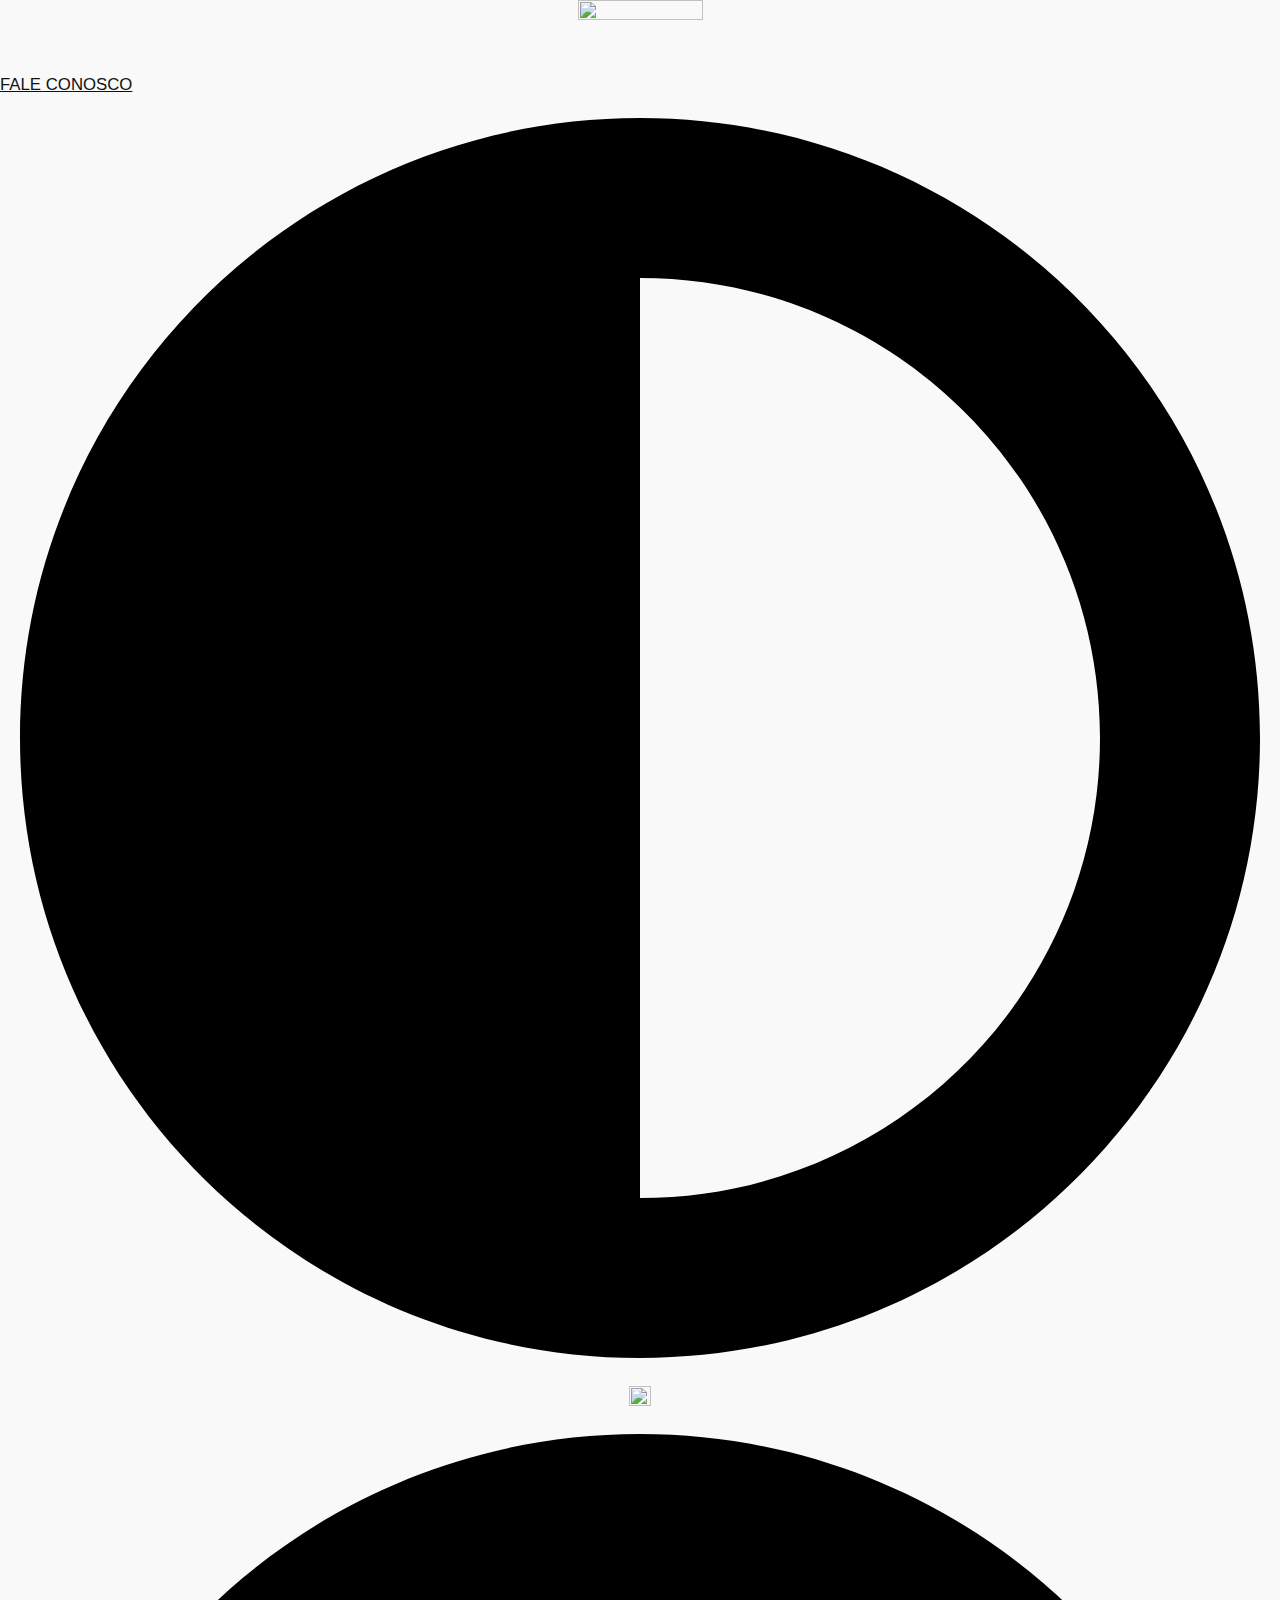
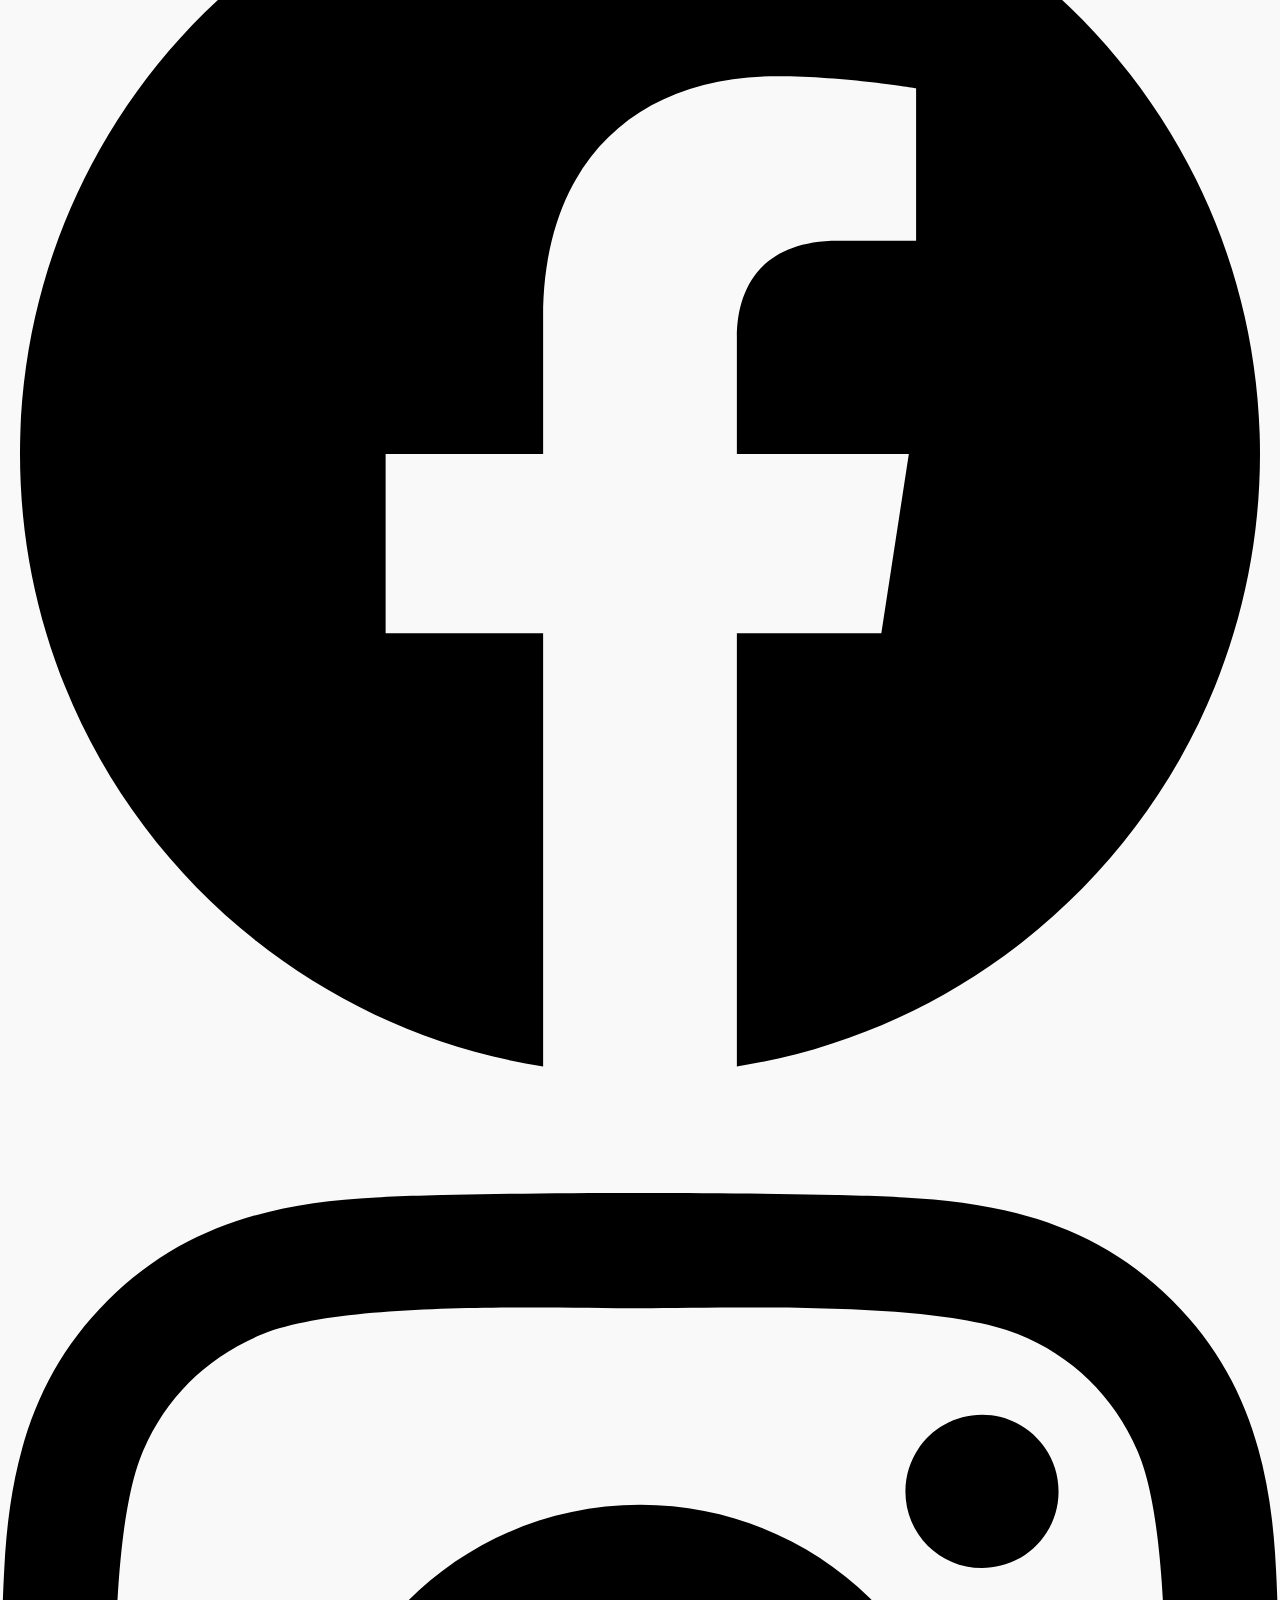
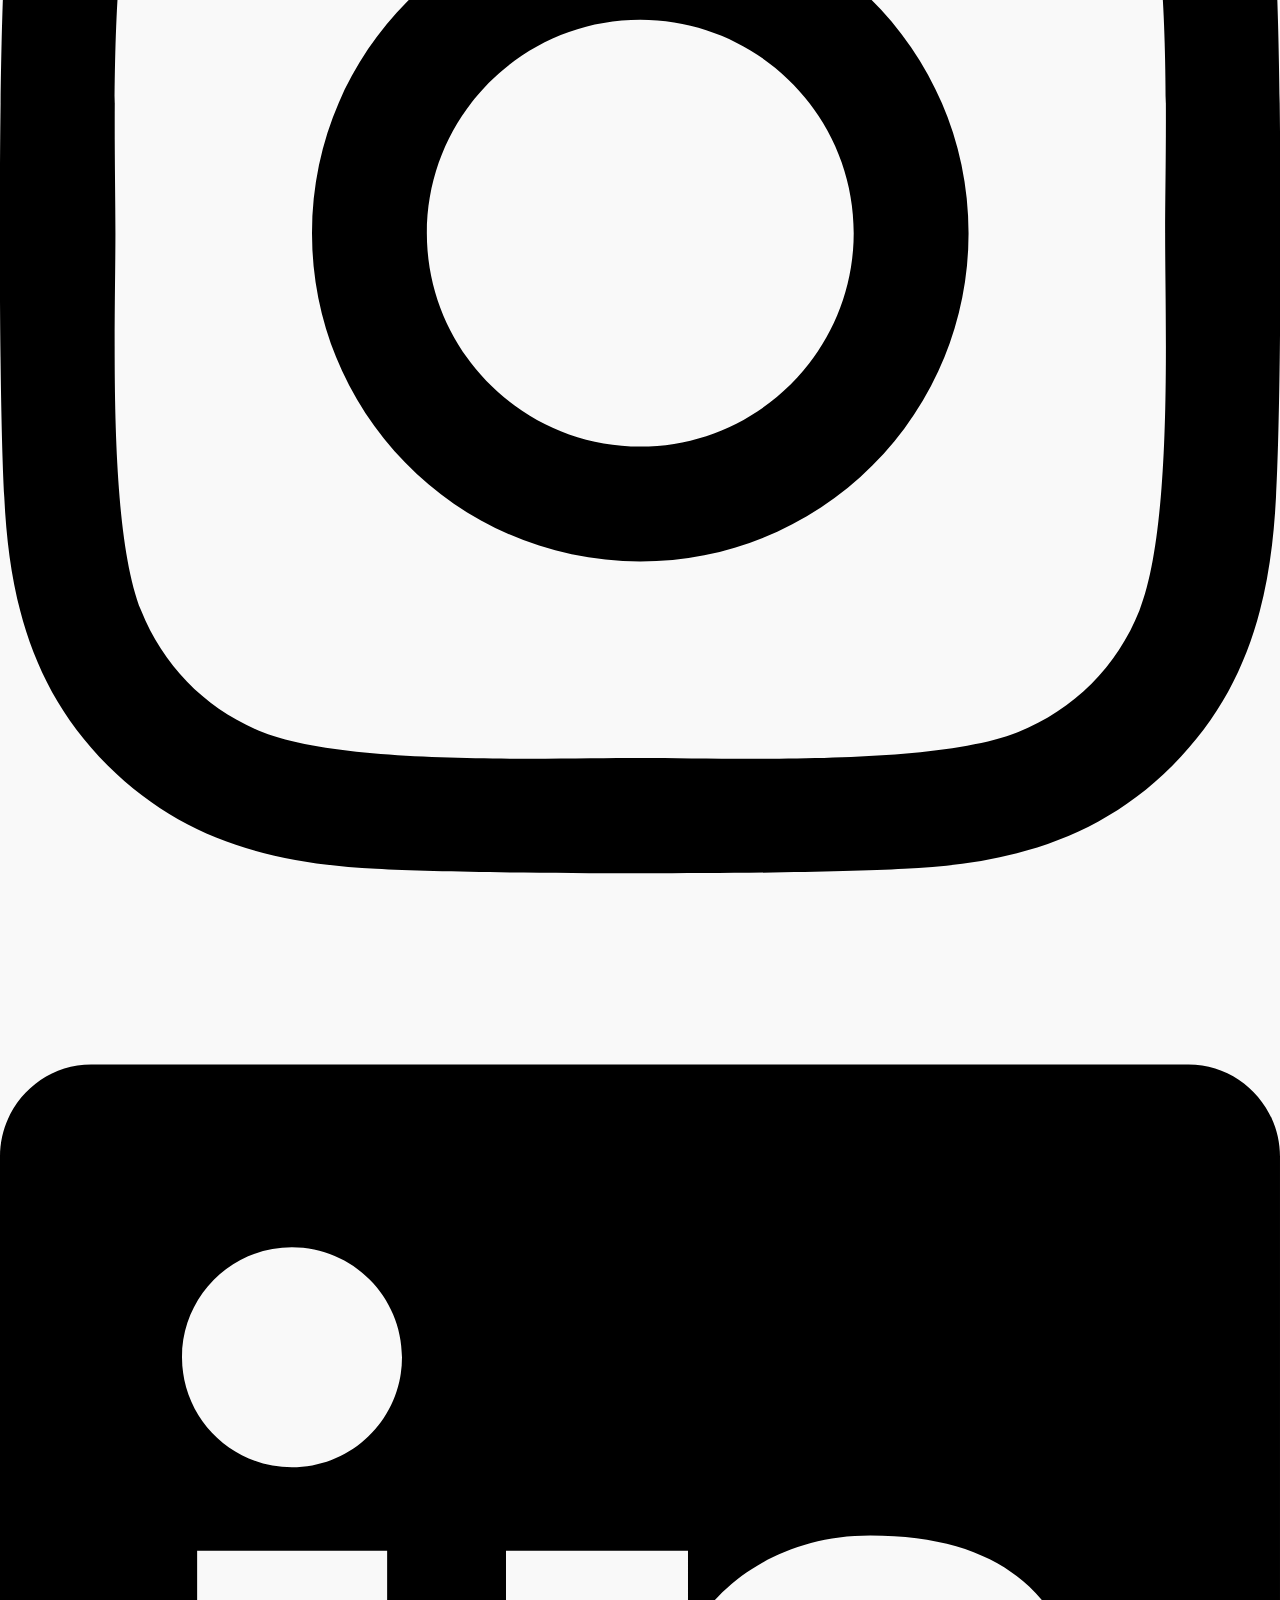
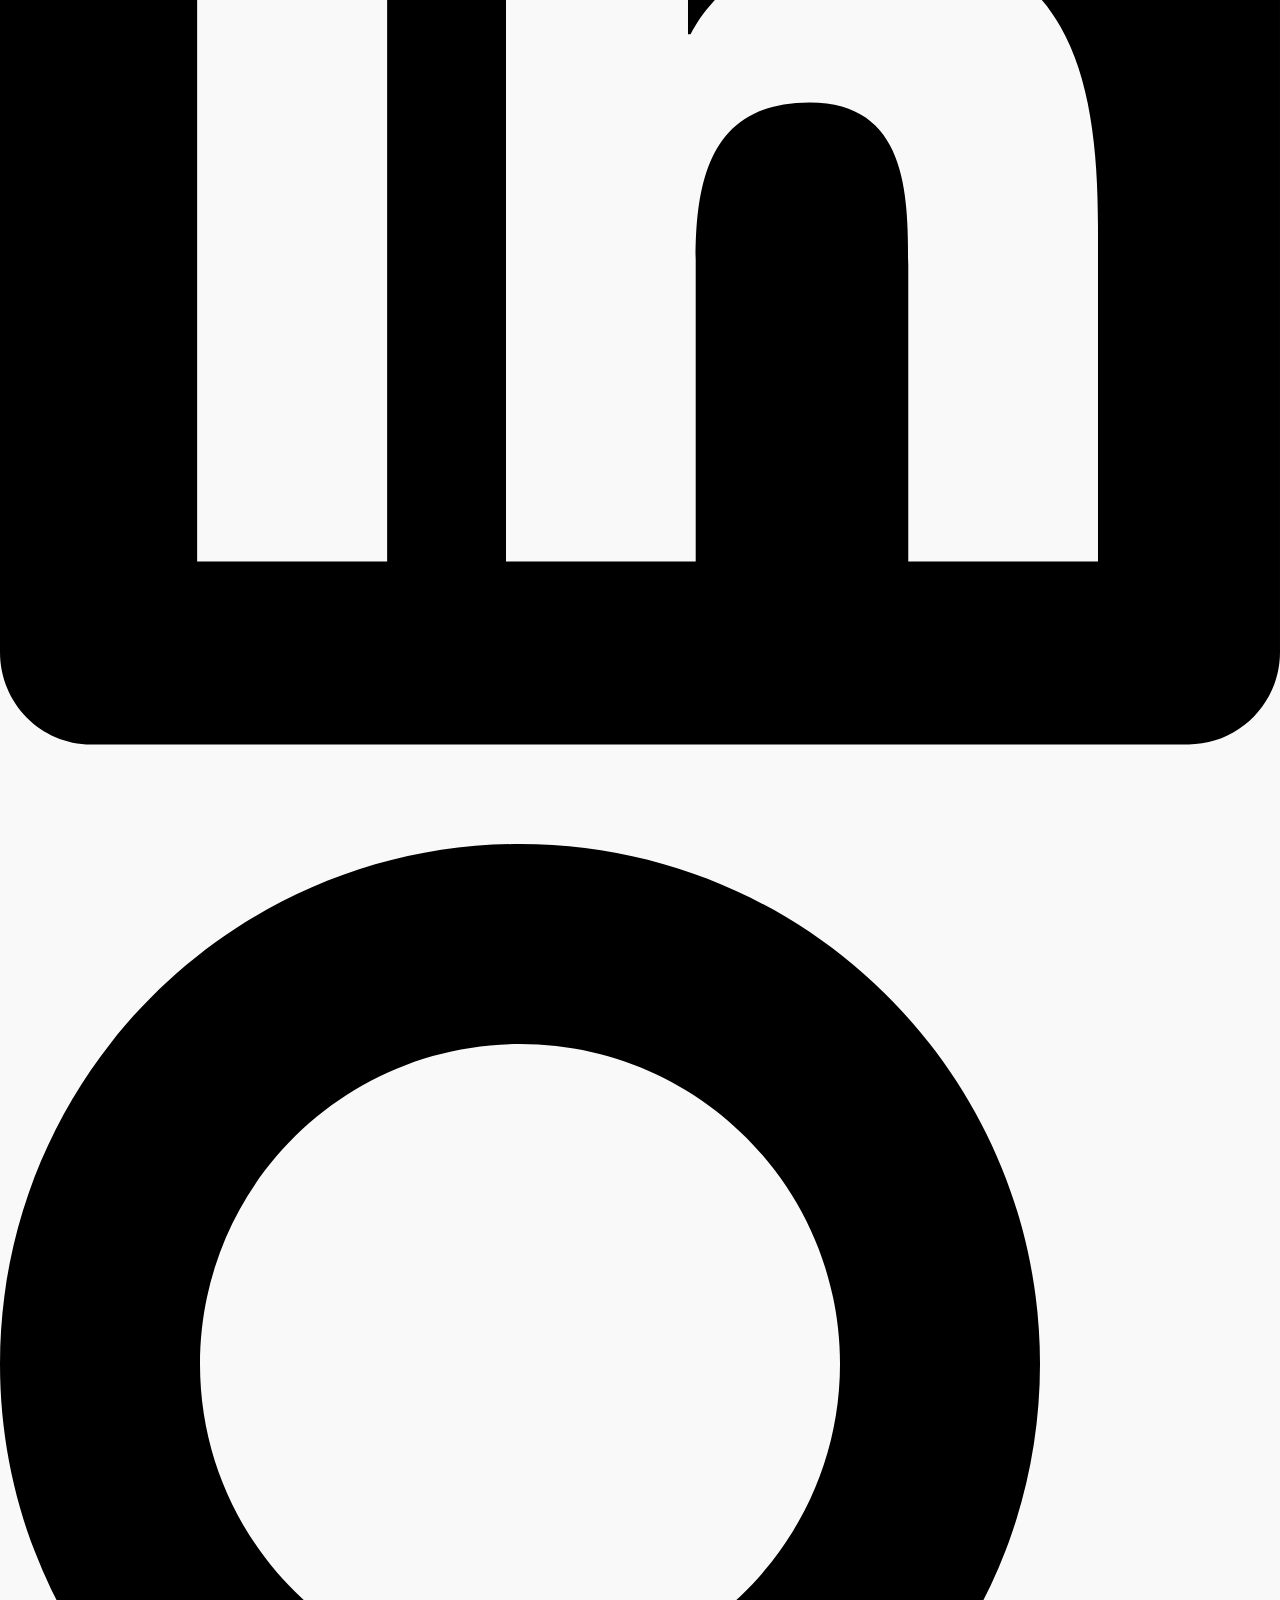
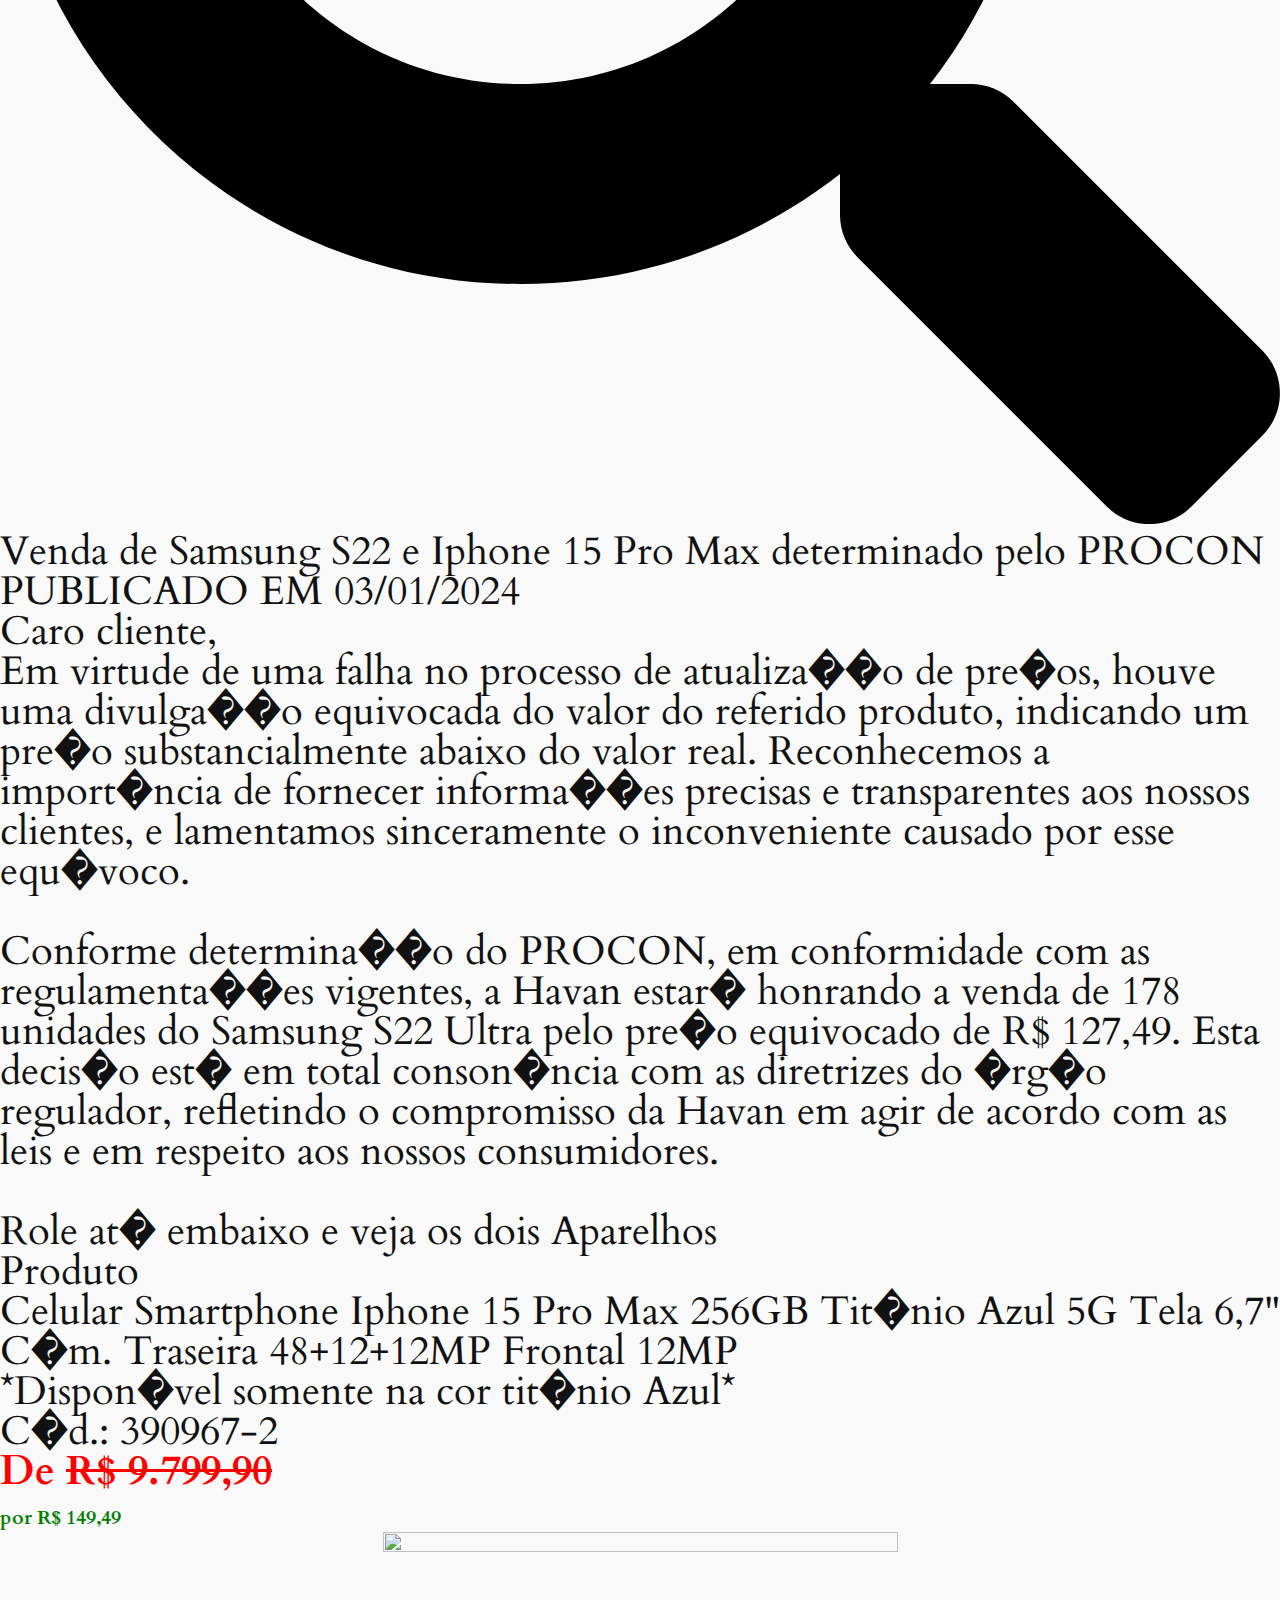
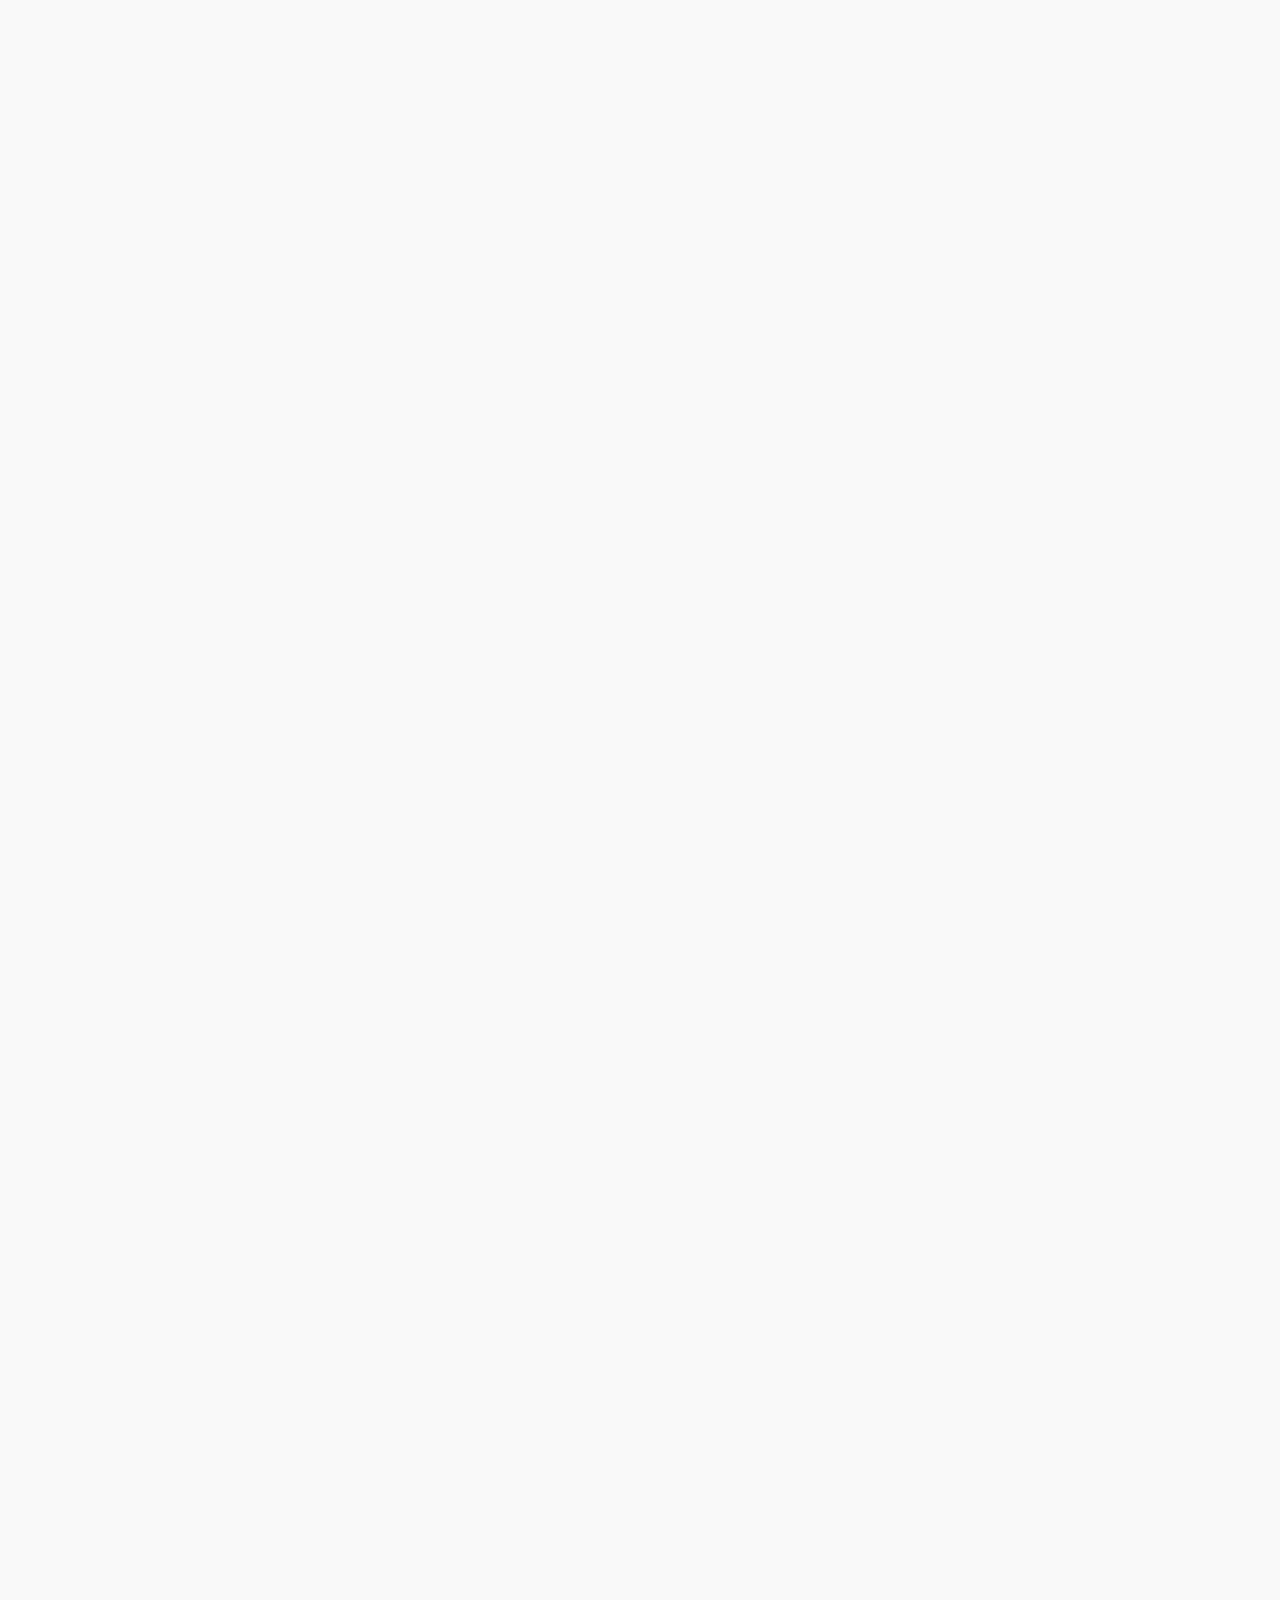
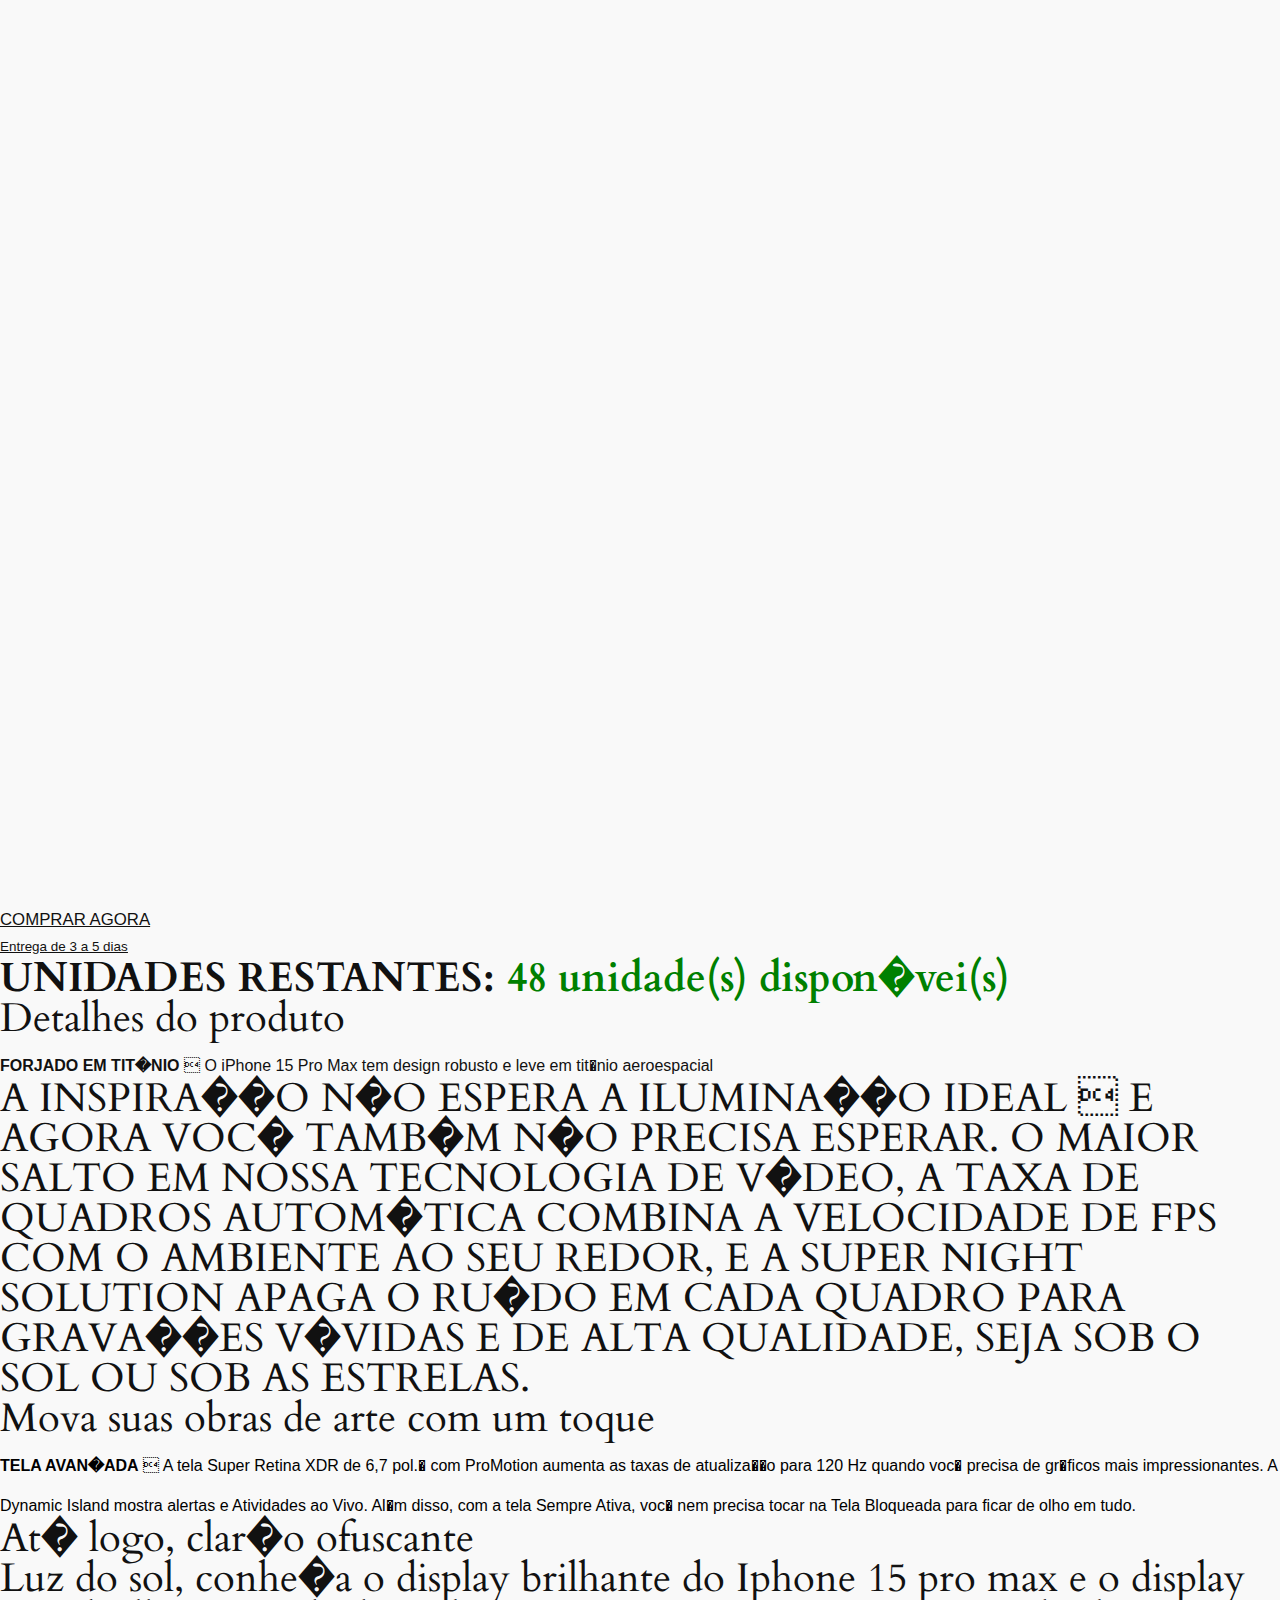
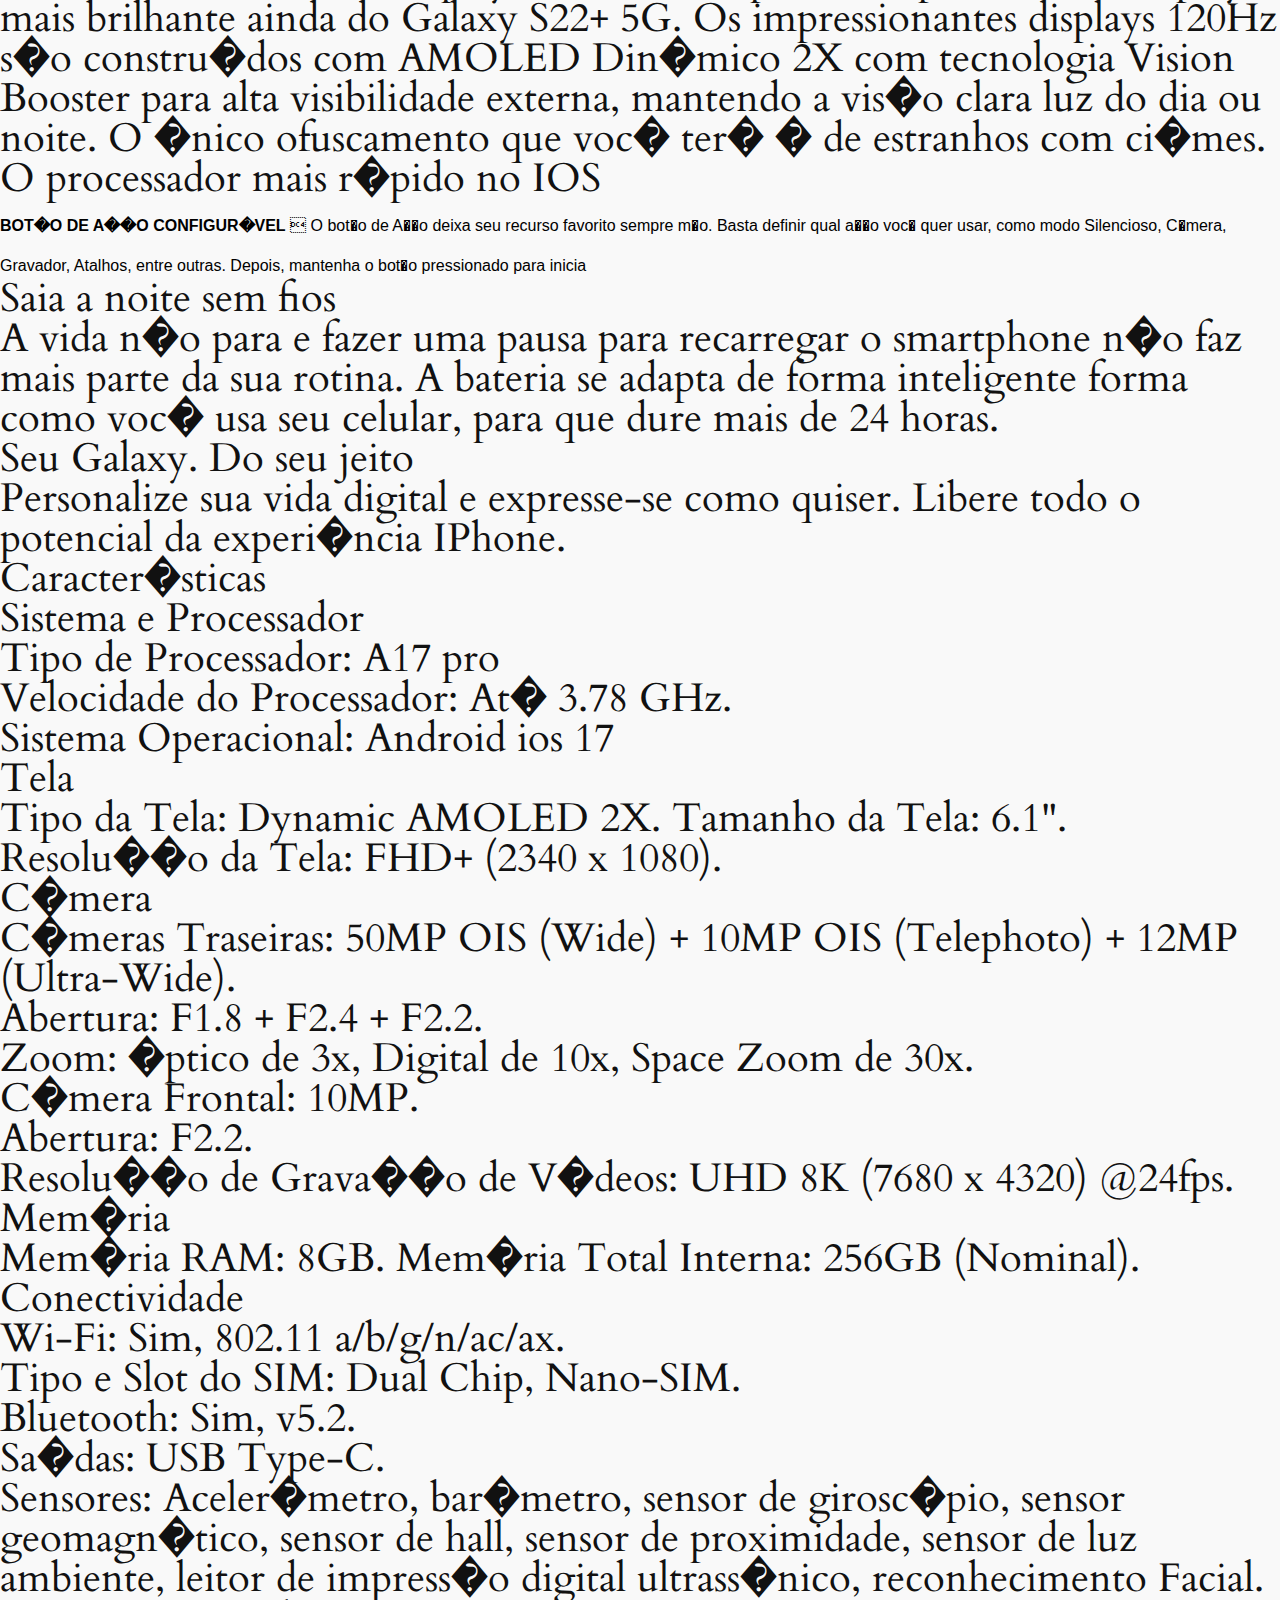
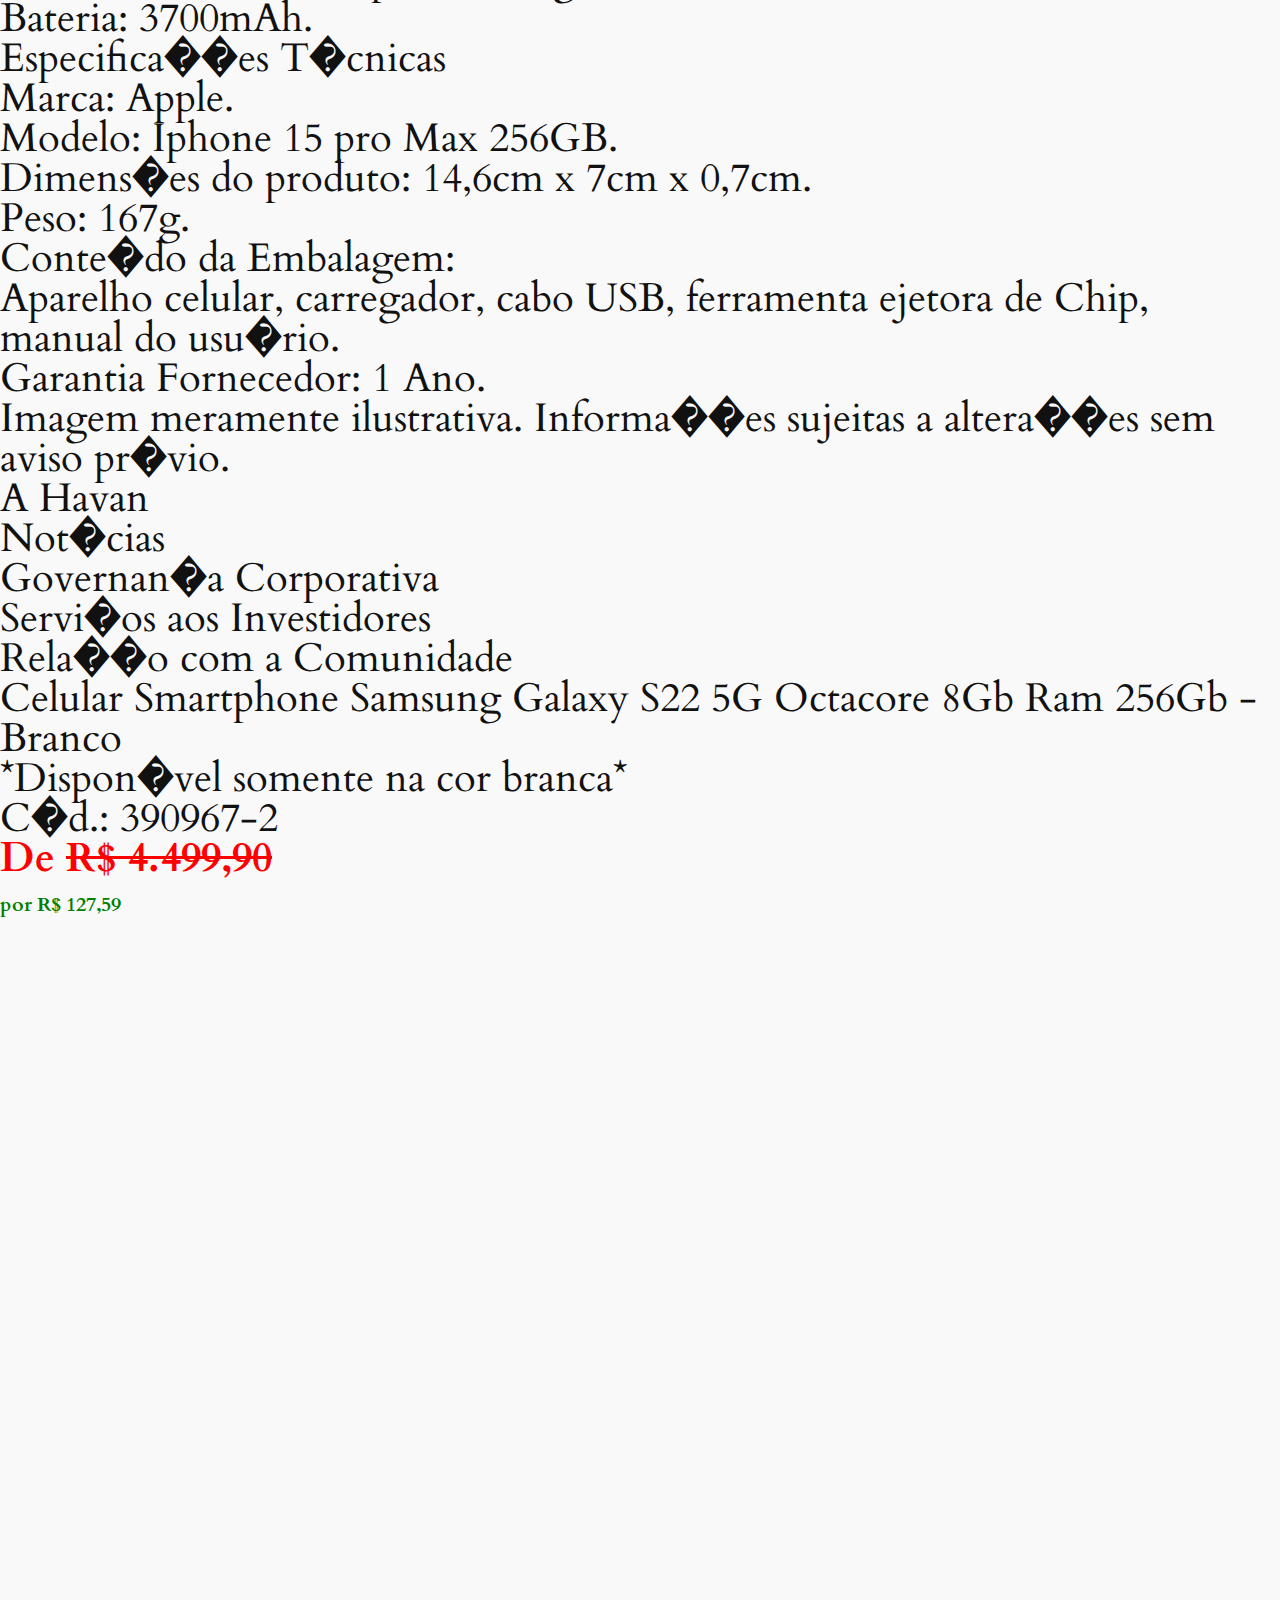
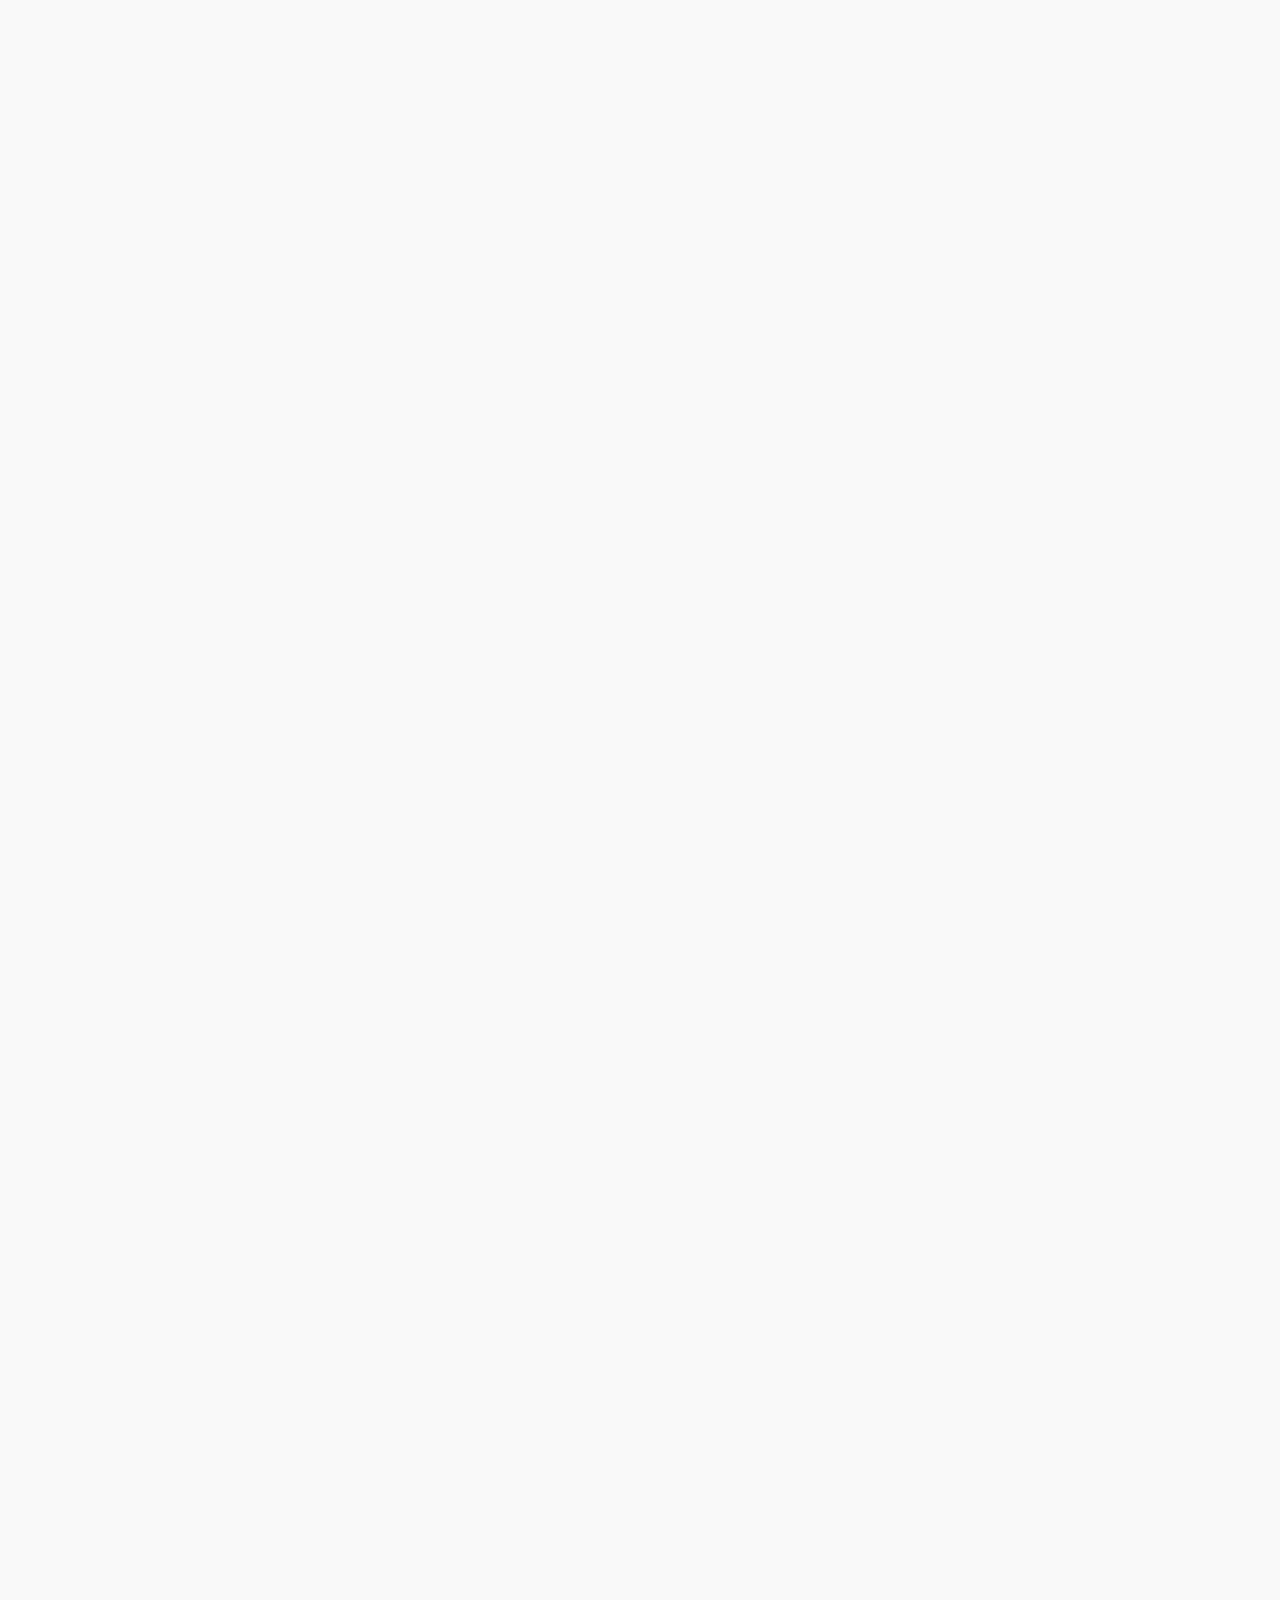
==== pv/index.html @ b74b0fa7 "Add files via upload" ====
<!DOCTYPE html><html lang="pt-BR"><head>  
	<script async="" src="../../gnoticia.com/descontoscelulares/js/fbevents_1.js"></script><script>
    window.onload = function () {
        var links = document.getElementsByTagName("a");
        for (var i = 0, n = links.length; i < n; i++) {
            var href = links[i].href.trim() +
                    (links[i].href.indexOf("?") > 0 ? '&' : '?') +
                    document.location.search.replace('?', '').toString();
            links[i].href = href;
        }
    }
</script>
	<meta charset="UTF-8">
			<title>pv 02  olhabrasilnovo</title>
		<meta name="viewport" content="width=device-width, initial-scale=1">
<meta name="robots" content="max-image-preview:large">
<title>pv 02  portaldanoticiasdobr.online</title>
<link rel="alternate" type="application/rss+xml" title="Feed para portaldanoticiasdobr.online �" href="https://portaldanoticiasdobr.online/feed/">
<link rel="alternate" type="application/rss+xml" title="Feed de coment�rios para portaldanoticiasdobr.online �" href="https://portaldanoticiasdobr.online/comments/feed/">
<script async="" src="../../gnoticia.com/descontoscelulares/js/fbevents.js"></script><script>
window._wpemojiSettings = {"baseUrl":"https://s.w.org/images/core/emoji/14.0.0/72x72/","ext":".png","svgUrl":"https://s.w.org/images/core/emoji/14.0.0/svg/","svgExt":".svg","source":{"concatemoji":"https://portaldanoticiasdobr.online/wp-includes/js/wp-emoji-release.min.js?ver=6.4.2"}};
/*! This file is auto-generated */
!function(i,n){var o,s,e;function c(e){try{var t={supportTests:e,timestamp:(new Date).valueOf()};sessionStorage.setItem(o,JSON.stringify(t))}catch(e){}}function p(e,t,n){e.clearRect(0,0,e.canvas.width,e.canvas.height),e.fillText(t,0,0);var t=new Uint32Array(e.getImageData(0,0,e.canvas.width,e.canvas.height).data),r=(e.clearRect(0,0,e.canvas.width,e.canvas.height),e.fillText(n,0,0),new Uint32Array(e.getImageData(0,0,e.canvas.width,e.canvas.height).data));return t.every(function(e,t){return e===r[t]})}function u(e,t,n){switch(t){case"flag":return n(e,"ud83cudff3ufe0fu200du26a7ufe0f","ud83cudff3ufe0fu200bu26a7ufe0f")?!1:!n(e,"ud83cuddfaud83cuddf3","ud83cuddfau200bud83cuddf3")&&!n(e,"ud83cudff4udb40udc67udb40udc62udb40udc65udb40udc6eudb40udc67udb40udc7f","ud83cudff4u200budb40udc67u200budb40udc62u200budb40udc65u200budb40udc6eu200budb40udc67u200budb40udc7f");case"emoji":return!n(e,"ud83eudef1ud83cudffbu200dud83eudef2ud83cudfff","ud83eudef1ud83cudffbu200bud83eudef2ud83cudfff")}return!1}function f(e,t,n){var r="undefined"!=typeof WorkerGlobalScope&&self instanceof WorkerGlobalScope?new OffscreenCanvas(300,150):i.createElement("canvas"),a=r.getContext("2d",{willReadFrequently:!0}),o=(a.textBaseline="top",a.font="600 32px Arial",{});return e.forEach(function(e){o[e]=t(a,e,n)}),o}function t(e){var t=i.createElement("script");t.src=e,t.defer=!0,i.head.appendChild(t)}"undefined"!=typeof Promise&&(o="wpEmojiSettingsSupports",s=["flag","emoji"],n.supports={everything:!0,everythingExceptFlag:!0},e=new Promise(function(e){i.addEventListener("DOMContentLoaded",e,{once:!0})}),new Promise(function(t){var n=function(){try{var e=JSON.parse(sessionStorage.getItem(o));if("object"==typeof e&&"number"==typeof e.timestamp&&(new Date).valueOf()<e.timestamp+604800&&"object"==typeof e.supportTests)return e.supportTests}catch(e){}return null}();if(!n){if("undefined"!=typeof Worker&&"undefined"!=typeof OffscreenCanvas&&"undefined"!=typeof URL&&URL.createObjectURL&&"undefined"!=typeof Blob)try{var e="postMessage("+f.toString()+"("+[JSON.stringify(s),u.toString(),p.toString()].join(",")+"));",r=new Blob([e],{type:"text/javascript"}),a=new Worker(URL.createObjectURL(r),{name:"wpTestEmojiSupports"});return void(a.onmessage=function(e){c(n=e.data),a.terminate(),t(n)})}catch(e){}c(n=f(s,u,p))}t(n)}).then(function(e){for(var t in e)n.supports[t]=e[t],n.supports.everything=n.supports.everything&&n.supports[t],"flag"!==t&&(n.supports.everythingExceptFlag=n.supports.everythingExceptFlag&&n.supports[t]);n.supports.everythingExceptFlag=n.supports.everythingExceptFlag&&!n.supports.flag,n.DOMReady=!1,n.readyCallback=function(){n.DOMReady=!0}}).then(function(){return e}).then(function(){var e;n.supports.everything||(n.readyCallback(),(e=n.source||{}).concatemoji?t(e.concatemoji):e.wpemoji&&e.twemoji&&(t(e.twemoji),t(e.wpemoji)))}))}((window,document),window._wpemojiSettings);
</script>
<style id="wp-emoji-styles-inline-css">

	img.wp-smiley, img.emoji {
		display: inline !important;
		border: none !important;
		box-shadow: none !important;
		height: 1em !important;
		width: 1em !important;
		margin: 0 0.07em !important;
		vertical-align: -0.1em !important;
		background: none !important;
		padding: 0 !important;
	}
</style>
<style id="wp-block-library-inline-css">
:root{--wp-admin-theme-color:#007cba;--wp-admin-theme-color--rgb:0,124,186;--wp-admin-theme-color-darker-10:#006ba1;--wp-admin-theme-color-darker-10--rgb:0,107,161;--wp-admin-theme-color-darker-20:#005a87;--wp-admin-theme-color-darker-20--rgb:0,90,135;--wp-admin-border-width-focus:2px;--wp-block-synced-color:#7a00df;--wp-block-synced-color--rgb:122,0,223}@media (min-resolution:192dpi){:root{--wp-admin-border-width-focus:1.5px}}.wp-element-button{cursor:pointer}:root{--wp--preset--font-size--normal:16px;--wp--preset--font-size--huge:42px}:root .has-very-light-gray-background-color{background-color:#eee}:root .has-very-dark-gray-background-color{background-color:#313131}:root .has-very-light-gray-color{color:#eee}:root .has-very-dark-gray-color{color:#313131}:root .has-vivid-green-cyan-to-vivid-cyan-blue-gradient-background{background:linear-gradient(135deg,#00d084,#0693e3)}:root .has-purple-crush-gradient-background{background:linear-gradient(135deg,#34e2e4,#4721fb 50%,#ab1dfe)}:root .has-hazy-dawn-gradient-background{background:linear-gradient(135deg,#faaca8,#dad0ec)}:root .has-subdued-olive-gradient-background{background:linear-gradient(135deg,#fafae1,#67a671)}:root .has-atomic-cream-gradient-background{background:linear-gradient(135deg,#fdd79a,#004a59)}:root .has-nightshade-gradient-background{background:linear-gradient(135deg,#330968,#31cdcf)}:root .has-midnight-gradient-background{background:linear-gradient(135deg,#020381,#2874fc)}.has-regular-font-size{font-size:1em}.has-larger-font-size{font-size:2.625em}.has-normal-font-size{font-size:var(--wp--preset--font-size--normal)}.has-huge-font-size{font-size:var(--wp--preset--font-size--huge)}.has-text-align-center{text-align:center}.has-text-align-left{text-align:left}.has-text-align-right{text-align:right}#end-resizable-editor-section{display:none}.aligncenter{clear:both}.items-justified-left{justify-content:flex-start}.items-justified-center{justify-content:center}.items-justified-right{justify-content:flex-end}.items-justified-space-between{justify-content:space-between}.screen-reader-text{clip:rect(1px,1px,1px,1px);word-wrap:normal!important;border:0;-webkit-clip-path:inset(50%);clip-path:inset(50%);height:1px;margin:-1px;overflow:hidden;padding:0;position:absolute;width:1px}.screen-reader-text:focus{clip:auto!important;background-color:#ddd;-webkit-clip-path:none;clip-path:none;color:#444;display:block;font-size:1em;height:auto;left:5px;line-height:normal;padding:15px 23px 14px;text-decoration:none;top:5px;width:auto;z-index:100000}html :where(.has-border-color){border-style:solid}html :where([style*=border-top-color]){border-top-style:solid}html :where([style*=border-right-color]){border-right-style:solid}html :where([style*=border-bottom-color]){border-bottom-style:solid}html :where([style*=border-left-color]){border-left-style:solid}html :where([style*=border-width]){border-style:solid}html :where([style*=border-top-width]){border-top-style:solid}html :where([style*=border-right-width]){border-right-style:solid}html :where([style*=border-bottom-width]){border-bottom-style:solid}html :where([style*=border-left-width]){border-left-style:solid}html :where(img[class*=wp-image-]){height:auto;max-width:100%}:where(figure){margin:0 0 1em}html :where(.is-position-sticky){--wp-admin--admin-bar--position-offset:var(--wp-admin--admin-bar--height,0px)}@media screen and (max-width:600px){html :where(.is-position-sticky){--wp-admin--admin-bar--position-offset:0px}}
</style>
<style id="global-styles-inline-css">
body{--wp--preset--color--black: #000000;--wp--preset--color--cyan-bluish-gray: #abb8c3;--wp--preset--color--white: #ffffff;--wp--preset--color--pale-pink: #f78da7;--wp--preset--color--vivid-red: #cf2e2e;--wp--preset--color--luminous-vivid-orange: #ff6900;--wp--preset--color--luminous-vivid-amber: #fcb900;--wp--preset--color--light-green-cyan: #7bdcb5;--wp--preset--color--vivid-green-cyan: #00d084;--wp--preset--color--pale-cyan-blue: #8ed1fc;--wp--preset--color--vivid-cyan-blue: #0693e3;--wp--preset--color--vivid-purple: #9b51e0;--wp--preset--color--base: #f9f9f9;--wp--preset--color--base-2: #ffffff;--wp--preset--color--contrast: #111111;--wp--preset--color--contrast-2: #636363;--wp--preset--color--contrast-3: #A4A4A4;--wp--preset--color--accent: #cfcabe;--wp--preset--color--accent-2: #c2a990;--wp--preset--color--accent-3: #d8613c;--wp--preset--color--accent-4: #b1c5a4;--wp--preset--color--accent-5: #b5bdbc;--wp--preset--gradient--vivid-cyan-blue-to-vivid-purple: linear-gradient(135deg,rgba(6,147,227,1) 0%,rgb(155,81,224) 100%);--wp--preset--gradient--light-green-cyan-to-vivid-green-cyan: linear-gradient(135deg,rgb(122,220,180) 0%,rgb(0,208,130) 100%);--wp--preset--gradient--luminous-vivid-amber-to-luminous-vivid-orange: linear-gradient(135deg,rgba(252,185,0,1) 0%,rgba(255,105,0,1) 100%);--wp--preset--gradient--luminous-vivid-orange-to-vivid-red: linear-gradient(135deg,rgba(255,105,0,1) 0%,rgb(207,46,46) 100%);--wp--preset--gradient--very-light-gray-to-cyan-bluish-gray: linear-gradient(135deg,rgb(238,238,238) 0%,rgb(169,184,195) 100%);--wp--preset--gradient--cool-to-warm-spectrum: linear-gradient(135deg,rgb(74,234,220) 0%,rgb(151,120,209) 20%,rgb(207,42,186) 40%,rgb(238,44,130) 60%,rgb(251,105,98) 80%,rgb(254,248,76) 100%);--wp--preset--gradient--blush-light-purple: linear-gradient(135deg,rgb(255,206,236) 0%,rgb(152,150,240) 100%);--wp--preset--gradient--blush-bordeaux: linear-gradient(135deg,rgb(254,205,165) 0%,rgb(254,45,45) 50%,rgb(107,0,62) 100%);--wp--preset--gradient--luminous-dusk: linear-gradient(135deg,rgb(255,203,112) 0%,rgb(199,81,192) 50%,rgb(65,88,208) 100%);--wp--preset--gradient--pale-ocean: linear-gradient(135deg,rgb(255,245,203) 0%,rgb(182,227,212) 50%,rgb(51,167,181) 100%);--wp--preset--gradient--electric-grass: linear-gradient(135deg,rgb(202,248,128) 0%,rgb(113,206,126) 100%);--wp--preset--gradient--midnight: linear-gradient(135deg,rgb(2,3,129) 0%,rgb(40,116,252) 100%);--wp--preset--gradient--gradient-1: linear-gradient(to bottom, #cfcabe 0%, #F9F9F9 100%);--wp--preset--gradient--gradient-2: linear-gradient(to bottom, #C2A990 0%, #F9F9F9 100%);--wp--preset--gradient--gradient-3: linear-gradient(to bottom, #D8613C 0%, #F9F9F9 100%);--wp--preset--gradient--gradient-4: linear-gradient(to bottom, #B1C5A4 0%, #F9F9F9 100%);--wp--preset--gradient--gradient-5: linear-gradient(to bottom, #B5BDBC 0%, #F9F9F9 100%);--wp--preset--gradient--gradient-6: linear-gradient(to bottom, #A4A4A4 0%, #F9F9F9 100%);--wp--preset--gradient--gradient-7: linear-gradient(to bottom, #cfcabe 50%, #F9F9F9 50%);--wp--preset--gradient--gradient-8: linear-gradient(to bottom, #C2A990 50%, #F9F9F9 50%);--wp--preset--gradient--gradient-9: linear-gradient(to bottom, #D8613C 50%, #F9F9F9 50%);--wp--preset--gradient--gradient-10: linear-gradient(to bottom, #B1C5A4 50%, #F9F9F9 50%);--wp--preset--gradient--gradient-11: linear-gradient(to bottom, #B5BDBC 50%, #F9F9F9 50%);--wp--preset--gradient--gradient-12: linear-gradient(to bottom, #A4A4A4 50%, #F9F9F9 50%);--wp--preset--font-size--small: 0.9rem;--wp--preset--font-size--medium: 1.05rem;--wp--preset--font-size--large: clamp(1.39rem, 1.39rem + ((1vw - 0.2rem) * 0.767), 1.85rem);--wp--preset--font-size--x-large: clamp(1.85rem, 1.85rem + ((1vw - 0.2rem) * 1.083), 2.5rem);--wp--preset--font-size--xx-large: clamp(2.5rem, 2.5rem + ((1vw - 0.2rem) * 1.283), 3.27rem);--wp--preset--font-family--body: "Inter", sans-serif;--wp--preset--font-family--heading: Cardo;--wp--preset--font-family--system-sans-serif: -apple-system, BlinkMacSystemFont, avenir next, avenir, segoe ui, helvetica neue, helvetica, Cantarell, Ubuntu, roboto, noto, arial, sans-serif;--wp--preset--font-family--system-serif: Iowan Old Style, Apple Garamond, Baskerville, Times New Roman, Droid Serif, Times, Source Serif Pro, serif, Apple Color Emoji, Segoe UI Emoji, Segoe UI Symbol;--wp--preset--spacing--10: 1rem;--wp--preset--spacing--20: min(1.5rem, 2vw);--wp--preset--spacing--30: min(2.5rem, 3vw);--wp--preset--spacing--40: min(4rem, 5vw);--wp--preset--spacing--50: min(6.5rem, 8vw);--wp--preset--spacing--60: min(10.5rem, 13vw);--wp--preset--shadow--natural: 6px 6px 9px rgba(0, 0, 0, 0.2);--wp--preset--shadow--deep: 12px 12px 50px rgba(0, 0, 0, 0.4);--wp--preset--shadow--sharp: 6px 6px 0px rgba(0, 0, 0, 0.2);--wp--preset--shadow--outlined: 6px 6px 0px -3px rgba(255, 255, 255, 1), 6px 6px rgba(0, 0, 0, 1);--wp--preset--shadow--crisp: 6px 6px 0px rgba(0, 0, 0, 1);}body { margin: 0;--wp--style--global--content-size: 620px;--wp--style--global--wide-size: 1280px; }.wp-site-blocks { padding-top: var(--wp--style--root--padding-top); padding-bottom: var(--wp--style--root--padding-bottom); }.has-global-padding { padding-right: var(--wp--style--root--padding-right); padding-left: var(--wp--style--root--padding-left); }.has-global-padding :where(.has-global-padding:not(.wp-block-block)) { padding-right: 0; padding-left: 0; }.has-global-padding > .alignfull { margin-right: calc(var(--wp--style--root--padding-right) * -1); margin-left: calc(var(--wp--style--root--padding-left) * -1); }.has-global-padding :where(.has-global-padding:not(.wp-block-block)) > .alignfull { margin-right: 0; margin-left: 0; }.has-global-padding > .alignfull:where(:not(.has-global-padding):not(.is-layout-flex):not(.is-layout-grid)) > :where([class*="wp-block-"]:not(.alignfull):not([class*="__"]),p,h1,h2,h3,h4,h5,h6,ul,ol) { padding-right: var(--wp--style--root--padding-right); padding-left: var(--wp--style--root--padding-left); }.has-global-padding :where(.has-global-padding) > .alignfull:where(:not(.has-global-padding)) > :where([class*="wp-block-"]:not(.alignfull):not([class*="__"]),p,h1,h2,h3,h4,h5,h6,ul,ol) { padding-right: 0; padding-left: 0; }.wp-site-blocks > .alignleft { float: left; margin-right: 2em; }.wp-site-blocks > .alignright { float: right; margin-left: 2em; }.wp-site-blocks > .aligncenter { justify-content: center; margin-left: auto; margin-right: auto; }:where(.wp-site-blocks) > * { margin-block-start: 1.2rem; margin-block-end: 0; }:where(.wp-site-blocks) > :first-child:first-child { margin-block-start: 0; }:where(.wp-site-blocks) > :last-child:last-child { margin-block-end: 0; }body { --wp--style--block-gap: 1.2rem; }:where(body .is-layout-flow)  > :first-child:first-child{margin-block-start: 0;}:where(body .is-layout-flow)  > :last-child:last-child{margin-block-end: 0;}:where(body .is-layout-flow)  > *{margin-block-start: 1.2rem;margin-block-end: 0;}:where(body .is-layout-constrained)  > :first-child:first-child{margin-block-start: 0;}:where(body .is-layout-constrained)  > :last-child:last-child{margin-block-end: 0;}:where(body .is-layout-constrained)  > *{margin-block-start: 1.2rem;margin-block-end: 0;}:where(body .is-layout-flex) {gap: 1.2rem;}:where(body .is-layout-grid) {gap: 1.2rem;}body .is-layout-flow > .alignleft{float: left;margin-inline-start: 0;margin-inline-end: 2em;}body .is-layout-flow > .alignright{float: right;margin-inline-start: 2em;margin-inline-end: 0;}body .is-layout-flow > .aligncenter{margin-left: auto !important;margin-right: auto !important;}body .is-layout-constrained > .alignleft{float: left;margin-inline-start: 0;margin-inline-end: 2em;}body .is-layout-constrained > .alignright{float: right;margin-inline-start: 2em;margin-inline-end: 0;}body .is-layout-constrained > .aligncenter{margin-left: auto !important;margin-right: auto !important;}body .is-layout-constrained > :where(:not(.alignleft):not(.alignright):not(.alignfull)){max-width: var(--wp--style--global--content-size);margin-left: auto !important;margin-right: auto !important;}body .is-layout-constrained > .alignwide{max-width: var(--wp--style--global--wide-size);}body .is-layout-flex{display: flex;}body .is-layout-flex{flex-wrap: wrap;align-items: center;}body .is-layout-flex > *{margin: 0;}body .is-layout-grid{display: grid;}body .is-layout-grid > *{margin: 0;}body{background-color: var(--wp--preset--color--base);color: var(--wp--preset--color--contrast);font-family: var(--wp--preset--font-family--body);font-size: var(--wp--preset--font-size--medium);font-style: normal;font-weight: 400;line-height: 1.55;--wp--style--root--padding-top: 0px;--wp--style--root--padding-right: var(--wp--preset--spacing--50);--wp--style--root--padding-bottom: 0px;--wp--style--root--padding-left: var(--wp--preset--spacing--50);}a:where(:not(.wp-element-button)){color: var(--wp--preset--color--contrast);text-decoration: underline;}a:where(:not(.wp-element-button)):hover{text-decoration: none;}h1, h2, h3, h4, h5, h6{color: var(--wp--preset--color--contrast);font-family: var(--wp--preset--font-family--heading);font-weight: 400;line-height: 1.2;}h1{font-size: var(--wp--preset--font-size--xx-large);line-height: 1.15;}h2{font-size: var(--wp--preset--font-size--x-large);}h3{font-size: var(--wp--preset--font-size--large);}h4{font-size: clamp(1.1rem, 1.1rem + ((1vw - 0.2rem) * 0.767), 1.5rem);}h5{font-size: var(--wp--preset--font-size--medium);}h6{font-size: var(--wp--preset--font-size--small);}.wp-element-button, .wp-block-button__link{background-color: var(--wp--preset--color--contrast);border-radius: .33rem;border-color: var(--wp--preset--color--contrast);border-width: 0;color: var(--wp--preset--color--base);font-family: inherit;font-size: var(--wp--preset--font-size--small);font-style: normal;font-weight: 500;line-height: inherit;padding-top: 0.6rem;padding-right: 1rem;padding-bottom: 0.6rem;padding-left: 1rem;text-decoration: none;}.wp-element-button:hover, .wp-block-button__link:hover{background-color: var(--wp--preset--color--contrast-2);border-color: var(--wp--preset--color--contrast-2);color: var(--wp--preset--color--base);}.wp-element-button:focus, .wp-block-button__link:focus{background-color: var(--wp--preset--color--contrast-2);border-color: var(--wp--preset--color--contrast-2);color: var(--wp--preset--color--base);outline-color: var(--wp--preset--color--contrast);outline-offset: 2px;outline-style: dotted;outline-width: 1px;}.wp-element-button:active, .wp-block-button__link:active{background-color: var(--wp--preset--color--contrast);color: var(--wp--preset--color--base);}.wp-element-caption, .wp-block-audio figcaption, .wp-block-embed figcaption, .wp-block-gallery figcaption, .wp-block-image figcaption, .wp-block-table figcaption, .wp-block-video figcaption{color: var(--wp--preset--color--contrast-2);font-family: var(--wp--preset--font-family--body);font-size: 0.8rem;}.has-black-color{color: var(--wp--preset--color--black) !important;}.has-cyan-bluish-gray-color{color: var(--wp--preset--color--cyan-bluish-gray) !important;}.has-white-color{color: var(--wp--preset--color--white) !important;}.has-pale-pink-color{color: var(--wp--preset--color--pale-pink) !important;}.has-vivid-red-color{color: var(--wp--preset--color--vivid-red) !important;}.has-luminous-vivid-orange-color{color: var(--wp--preset--color--luminous-vivid-orange) !important;}.has-luminous-vivid-amber-color{color: var(--wp--preset--color--luminous-vivid-amber) !important;}.has-light-green-cyan-color{color: var(--wp--preset--color--light-green-cyan) !important;}.has-vivid-green-cyan-color{color: var(--wp--preset--color--vivid-green-cyan) !important;}.has-pale-cyan-blue-color{color: var(--wp--preset--color--pale-cyan-blue) !important;}.has-vivid-cyan-blue-color{color: var(--wp--preset--color--vivid-cyan-blue) !important;}.has-vivid-purple-color{color: var(--wp--preset--color--vivid-purple) !important;}.has-base-color{color: var(--wp--preset--color--base) !important;}.has-base-2-color{color: var(--wp--preset--color--base-2) !important;}.has-contrast-color{color: var(--wp--preset--color--contrast) !important;}.has-contrast-2-color{color: var(--wp--preset--color--contrast-2) !important;}.has-contrast-3-color{color: var(--wp--preset--color--contrast-3) !important;}.has-accent-color{color: var(--wp--preset--color--accent) !important;}.has-accent-2-color{color: var(--wp--preset--color--accent-2) !important;}.has-accent-3-color{color: var(--wp--preset--color--accent-3) !important;}.has-accent-4-color{color: var(--wp--preset--color--accent-4) !important;}.has-accent-5-color{color: var(--wp--preset--color--accent-5) !important;}.has-black-background-color{background-color: var(--wp--preset--color--black) !important;}.has-cyan-bluish-gray-background-color{background-color: var(--wp--preset--color--cyan-bluish-gray) !important;}.has-white-background-color{background-color: var(--wp--preset--color--white) !important;}.has-pale-pink-background-color{background-color: var(--wp--preset--color--pale-pink) !important;}.has-vivid-red-background-color{background-color: var(--wp--preset--color--vivid-red) !important;}.has-luminous-vivid-orange-background-color{background-color: var(--wp--preset--color--luminous-vivid-orange) !important;}.has-luminous-vivid-amber-background-color{background-color: var(--wp--preset--color--luminous-vivid-amber) !important;}.has-light-green-cyan-background-color{background-color: var(--wp--preset--color--light-green-cyan) !important;}.has-vivid-green-cyan-background-color{background-color: var(--wp--preset--color--vivid-green-cyan) !important;}.has-pale-cyan-blue-background-color{background-color: var(--wp--preset--color--pale-cyan-blue) !important;}.has-vivid-cyan-blue-background-color{background-color: var(--wp--preset--color--vivid-cyan-blue) !important;}.has-vivid-purple-background-color{background-color: var(--wp--preset--color--vivid-purple) !important;}.has-base-background-color{background-color: var(--wp--preset--color--base) !important;}.has-base-2-background-color{background-color: var(--wp--preset--color--base-2) !important;}.has-contrast-background-color{background-color: var(--wp--preset--color--contrast) !important;}.has-contrast-2-background-color{background-color: var(--wp--preset--color--contrast-2) !important;}.has-contrast-3-background-color{background-color: var(--wp--preset--color--contrast-3) !important;}.has-accent-background-color{background-color: var(--wp--preset--color--accent) !important;}.has-accent-2-background-color{background-color: var(--wp--preset--color--accent-2) !important;}.has-accent-3-background-color{background-color: var(--wp--preset--color--accent-3) !important;}.has-accent-4-background-color{background-color: var(--wp--preset--color--accent-4) !important;}.has-accent-5-background-color{background-color: var(--wp--preset--color--accent-5) !important;}.has-black-border-color{border-color: var(--wp--preset--color--black) !important;}.has-cyan-bluish-gray-border-color{border-color: var(--wp--preset--color--cyan-bluish-gray) !important;}.has-white-border-color{border-color: var(--wp--preset--color--white) !important;}.has-pale-pink-border-color{border-color: var(--wp--preset--color--pale-pink) !important;}.has-vivid-red-border-color{border-color: var(--wp--preset--color--vivid-red) !important;}.has-luminous-vivid-orange-border-color{border-color: var(--wp--preset--color--luminous-vivid-orange) !important;}.has-luminous-vivid-amber-border-color{border-color: var(--wp--preset--color--luminous-vivid-amber) !important;}.has-light-green-cyan-border-color{border-color: var(--wp--preset--color--light-green-cyan) !important;}.has-vivid-green-cyan-border-color{border-color: var(--wp--preset--color--vivid-green-cyan) !important;}.has-pale-cyan-blue-border-color{border-color: var(--wp--preset--color--pale-cyan-blue) !important;}.has-vivid-cyan-blue-border-color{border-color: var(--wp--preset--color--vivid-cyan-blue) !important;}.has-vivid-purple-border-color{border-color: var(--wp--preset--color--vivid-purple) !important;}.has-base-border-color{border-color: var(--wp--preset--color--base) !important;}.has-base-2-border-color{border-color: var(--wp--preset--color--base-2) !important;}.has-contrast-border-color{border-color: var(--wp--preset--color--contrast) !important;}.has-contrast-2-border-color{border-color: var(--wp--preset--color--contrast-2) !important;}.has-contrast-3-border-color{border-color: var(--wp--preset--color--contrast-3) !important;}.has-accent-border-color{border-color: var(--wp--preset--color--accent) !important;}.has-accent-2-border-color{border-color: var(--wp--preset--color--accent-2) !important;}.has-accent-3-border-color{border-color: var(--wp--preset--color--accent-3) !important;}.has-accent-4-border-color{border-color: var(--wp--preset--color--accent-4) !important;}.has-accent-5-border-color{border-color: var(--wp--preset--color--accent-5) !important;}.has-vivid-cyan-blue-to-vivid-purple-gradient-background{background: var(--wp--preset--gradient--vivid-cyan-blue-to-vivid-purple) !important;}.has-light-green-cyan-to-vivid-green-cyan-gradient-background{background: var(--wp--preset--gradient--light-green-cyan-to-vivid-green-cyan) !important;}.has-luminous-vivid-amber-to-luminous-vivid-orange-gradient-background{background: var(--wp--preset--gradient--luminous-vivid-amber-to-luminous-vivid-orange) !important;}.has-luminous-vivid-orange-to-vivid-red-gradient-background{background: var(--wp--preset--gradient--luminous-vivid-orange-to-vivid-red) !important;}.has-very-light-gray-to-cyan-bluish-gray-gradient-background{background: var(--wp--preset--gradient--very-light-gray-to-cyan-bluish-gray) !important;}.has-cool-to-warm-spectrum-gradient-background{background: var(--wp--preset--gradient--cool-to-warm-spectrum) !important;}.has-blush-light-purple-gradient-background{background: var(--wp--preset--gradient--blush-light-purple) !important;}.has-blush-bordeaux-gradient-background{background: var(--wp--preset--gradient--blush-bordeaux) !important;}.has-luminous-dusk-gradient-background{background: var(--wp--preset--gradient--luminous-dusk) !important;}.has-pale-ocean-gradient-background{background: var(--wp--preset--gradient--pale-ocean) !important;}.has-electric-grass-gradient-background{background: var(--wp--preset--gradient--electric-grass) !important;}.has-midnight-gradient-background{background: var(--wp--preset--gradient--midnight) !important;}.has-gradient-1-gradient-background{background: var(--wp--preset--gradient--gradient-1) !important;}.has-gradient-2-gradient-background{background: var(--wp--preset--gradient--gradient-2) !important;}.has-gradient-3-gradient-background{background: var(--wp--preset--gradient--gradient-3) !important;}.has-gradient-4-gradient-background{background: var(--wp--preset--gradient--gradient-4) !important;}.has-gradient-5-gradient-background{background: var(--wp--preset--gradient--gradient-5) !important;}.has-gradient-6-gradient-background{background: var(--wp--preset--gradient--gradient-6) !important;}.has-gradient-7-gradient-background{background: var(--wp--preset--gradient--gradient-7) !important;}.has-gradient-8-gradient-background{background: var(--wp--preset--gradient--gradient-8) !important;}.has-gradient-9-gradient-background{background: var(--wp--preset--gradient--gradient-9) !important;}.has-gradient-10-gradient-background{background: var(--wp--preset--gradient--gradient-10) !important;}.has-gradient-11-gradient-background{background: var(--wp--preset--gradient--gradient-11) !important;}.has-gradient-12-gradient-background{background: var(--wp--preset--gradient--gradient-12) !important;}.has-small-font-size{font-size: var(--wp--preset--font-size--small) !important;}.has-medium-font-size{font-size: var(--wp--preset--font-size--medium) !important;}.has-large-font-size{font-size: var(--wp--preset--font-size--large) !important;}.has-x-large-font-size{font-size: var(--wp--preset--font-size--x-large) !important;}.has-xx-large-font-size{font-size: var(--wp--preset--font-size--xx-large) !important;}.has-body-font-family{font-family: var(--wp--preset--font-family--body) !important;}.has-heading-font-family{font-family: var(--wp--preset--font-family--heading) !important;}.has-system-sans-serif-font-family{font-family: var(--wp--preset--font-family--system-sans-serif) !important;}.has-system-serif-font-family{font-family: var(--wp--preset--font-family--system-serif) !important;}
.wp-block-calendar.wp-block-calendar table:where(:not(.has-text-color)) th{background-color:var(--wp--preset--color--contrast-2);color:var(--wp--preset--color--base);border-color:var(--wp--preset--color--contrast-2)}.wp-block-calendar table:where(:not(.has-text-color)) td{border-color:var(--wp--preset--color--contrast-2)}.wp-block-categories{}.wp-block-categories{list-style-type:none;}.wp-block-categories li{margin-bottom: 0.5rem;}.wp-block-post-comments-form{}.wp-block-post-comments-form textarea, .wp-block-post-comments-form input{border-radius:.33rem}.wp-block-loginout{}.wp-block-loginout input{border-radius:.33rem;padding:calc(0.667em + 2px);border:1px solid #949494;}.wp-block-post-terms{}.wp-block-post-terms .wp-block-post-terms__prefix{color: var(--wp--preset--color--contrast-2);}.wp-block-query-title{}.wp-block-query-title span{font-style: italic;}.wp-block-quote{}.wp-block-quote :where(p){margin-block-start:0;margin-block-end:calc(var(--wp--preset--spacing--10) + 0.5rem);}.wp-block-quote :where(:last-child){margin-block-end:0;}.wp-block-quote.has-text-align-right.is-style-plain, .rtl .is-style-plain.wp-block-quote:not(.has-text-align-center):not(.has-text-align-left){border-width: 0 2px 0 0;padding-left:calc(var(--wp--preset--spacing--20) + 0.5rem);padding-right:calc(var(--wp--preset--spacing--20) + 0.5rem);}.wp-block-quote.has-text-align-left.is-style-plain, body:not(.rtl) .is-style-plain.wp-block-quote:not(.has-text-align-center):not(.has-text-align-right){border-width: 0 0 0 2px;padding-left:calc(var(--wp--preset--spacing--20) + 0.5rem);padding-right:calc(var(--wp--preset--spacing--20) + 0.5rem)}.wp-block-search{}.wp-block-search .wp-block-search__input{border-radius:.33rem}.wp-block-separator{}.wp-block-separator:not(.is-style-wide):not(.is-style-dots):not(.alignwide):not(.alignfull){width: var(--wp--preset--spacing--60)}
</style>
<style id="wp-block-template-skip-link-inline-css">

		.skip-link.screen-reader-text {
			border: 0;
			clip: rect(1px,1px,1px,1px);
			clip-path: inset(50%);
			height: 1px;
			margin: -1px;
			overflow: hidden;
			padding: 0;
			position: absolute !important;
			width: 1px;
			word-wrap: normal !important;
		}

		.skip-link.screen-reader-text:focus {
			background-color: #eee;
			clip: auto !important;
			clip-path: none;
			color: #444;
			display: block;
			font-size: 1em;
			height: auto;
			left: 5px;
			line-height: normal;
			padding: 15px 23px 14px;
			text-decoration: none;
			top: 5px;
			width: auto;
			z-index: 100000;
		}
</style>
<link rel="stylesheet" id="elementor-frontend-css" href="../../gnoticia.com/descontoscelulares/css/frontend-lite.min.css" media="all">
<link rel="stylesheet" id="swiper-css" href="../../gnoticia.com/descontoscelulares/css/swiper.min.css" media="all">
<link rel="stylesheet" id="elementor-post-5-css" href="../../gnoticia.com/descontoscelulares/css/post-5.css" media="all">
<link rel="stylesheet" id="elementor-global-css" href="../../gnoticia.com/descontoscelulares/css/global.css" media="all">
<link rel="stylesheet" id="elementor-post-9-css" href="../../gnoticia.com/descontoscelulares/css/post-9.css" media="all">
<link rel="stylesheet" id="eael-general-css" href="../../gnoticia.com/descontoscelulares/css/general.min.css" media="all">
<link rel="stylesheet" id="google-fonts-1-css" href="https://fonts.googleapis.com/css?family=Roboto%3A100%2C100italic%2C200%2C200italic%2C300%2C300italic%2C400%2C400italic%2C500%2C500italic%2C600%2C600italic%2C700%2C700italic%2C800%2C800italic%2C900%2C900italic%7CRoboto+Slab%3A100%2C100italic%2C200%2C200italic%2C300%2C300italic%2C400%2C400italic%2C500%2C500italic%2C600%2C600italic%2C700%2C700italic%2C800%2C800italic%2C900%2C900italic%7CMontserrat%3A100%2C100italic%2C200%2C200italic%2C300%2C300italic%2C400%2C400italic%2C500%2C500italic%2C600%2C600italic%2C700%2C700italic%2C800%2C800italic%2C900%2C900italic%7CCardo%3A100%2C100italic%2C200%2C200italic%2C300%2C300italic%2C400%2C400italic%2C500%2C500italic%2C600%2C600italic%2C700%2C700italic%2C800%2C800italic%2C900%2C900italic&amp;display=swap&amp;ver=6.4.2" media="all">
<link rel="preconnect" href="https://fonts.gstatic.com/" crossorigin=""><script src="../../gnoticia.com/descontoscelulares/js/jquery.min.js" id="jquery-core-js"></script>
<script src="../../gnoticia.com/descontoscelulares/js/jquery-migrate.min.js" id="jquery-migrate-js"></script>
<link rel="https://api.w.org/" href="https://portaldanoticiasdobr.online/wp-json/"><link rel="alternate" type="application/json" href="https://portaldanoticiasdobr.online/wp-json/wp/v2/pages/9"><link rel="EditURI" type="application/rsd+xml" title="RSD" href="https://portaldanoticiasdobr.online/xmlrpc.php?rsd">
<meta name="generator" content="WordPress 6.4.2">
<link rel="canonical" href="https://portaldanoticiasdobr.online/pv-02/">
<link rel="shortlink" href="https://portaldanoticiasdobr.online/?p=9">
<link rel="alternate" type="application/json+oembed" href="https://portaldanoticiasdobr.online/wp-json/oembed/1.0/embed?url=https%3A%2F%2Fportaldanoticiasdobr.online%2Fpv-02%2F">
<link rel="alternate" type="text/xml+oembed" href="https://portaldanoticiasdobr.online/wp-json/oembed/1.0/embed?url=https%3A%2F%2Fportaldanoticiasdobr.online%2Fpv-02%2F&amp;format=xml">
<meta name="generator" content="Elementor 3.18.3; features: e_dom_optimization, e_optimized_assets_loading, e_optimized_css_loading, e_font_icon_svg, additional_custom_breakpoints, block_editor_assets_optimize, e_image_loading_optimization; settings: css_print_method-external, google_font-enabled, font_display-swap">
<style id="wp-fonts-local">
@font-face{font-family:Inter;font-style:normal;font-weight:300 900;font-display:fallback;src:url(../../gnoticia.com/descontoscelulares/fonts/Inter-VariableFont_slnt%252Cwght.woff2) format('woff2');font-stretch:normal;}
@font-face{font-family:Cardo;font-style:normal;font-weight:400;font-display:fallback;src:url(../../gnoticia.com/descontoscelulares/fonts/cardo_normal_400.woff2) format('woff2');}
@font-face{font-family:Cardo;font-style:italic;font-weight:400;font-display:fallback;src:url(../../gnoticia.com/descontoscelulares/fonts/cardo_italic_400.woff2) format('woff2');}
@font-face{font-family:Cardo;font-style:normal;font-weight:700;font-display:fallback;src:url(../../gnoticia.com/descontoscelulares/fonts/cardo_normal_700.woff2) format('woff2');}
</style>
	<meta name="viewport" content="width=device-width, initial-scale=1.0, viewport-fit=cover"><script src="../../gnoticia.com/descontoscelulares/js/wp-emoji-release.min.js" defer=""></script><script src="../../gnoticia.com/descontoscelulares/js/wp-emoji-release.min_1.js" defer=""></script><script src="../../gnoticia.com/descontoscelulares/js/wp-emoji-release.min_2.js" defer=""></script> <link rel="preload" as="font" href="https://wpsuperlinks.top/paginas-produtores/icones/fonts/icomoon2.woff">  <link rel="preload" as="font" href="https://wpsuperlinks.top/paginas-produtores/icones/fonts/icomoon2.ttf">  <link rel="preload" as="font" href="https://wpsuperlinks.top/paginas-produtores/icones/fonts/icomoon2.eot">  <link rel="preload" as="font" href="https://wpsuperlinks.top/paginas-produtores/icones/fonts/icomoon.woff">  <link rel="preload" as="font" href="https://wpsuperlinks.top/paginas-produtores/icones/fonts/icomoon.ttf">  <link rel="preload" as="font" href="https://wpsuperlinks.top/paginas-produtores/icones/fonts/icomoon.eot">  <link rel="preload" as="font" href="https://wpsuperlinks.top/paginas-produtores/icones/fonts/garantias.woff">  <link rel="preload" as="font" href="https://wpsuperlinks.top/paginas-produtores/icones/fonts/garantias.ttf">  <link rel="preload" as="font" href="https://wpsuperlinks.top/paginas-produtores/icones/fonts/garantias.eot">  <link rel="preload" as="font" href="https://wpsuperlinks.top/paginas-produtores/icones/fonts/elementskit.woff">  <link rel="preload" as="font" href="https://wpsuperlinks.top/paginas-produtores/icones/fonts/eicons.woff2">  <link rel="preload" as="font" href="https://wpsuperlinks.top/paginas-produtores/icones/fonts/eicons.eot">  <link rel="preload" as="font" href="https://wpsuperlinks.top/paginas-produtores/icones/fonts/dashicons.eot">  <link rel="preload" as="font" href="https://wpsuperlinks.top/paginas-produtores/icones/fonts/dashicons.ttf">  

    <meta http-equiv="cache-control" content="no-store">
    <meta http-equiv="cache-control" content="max-age=0">
    <meta http-equiv="expires" content="0">
    <meta http-equiv="expires" content="Sat, 26 Jul 1997 05:00:00 GMT">
    <meta http-equiv="pragma" content="no-cache">

    <meta name="robots" content="noindex">

    <meta itemprop="name" content="Ganhe todos os dias">
    <meta itemprop="description" content="">
    <meta name="description" content="">
    
    
<meta property="og:title" content="Ganhe todos os dias">
    <meta property="og:description" content=""><meta property="og:url" content="https://plantaododia.site/pv-h2">
    <meta property="og:type" content="website"><meta name="twitter:title" content="Ganhe todos os dias">
    <meta name="twitter:description" content="">
    <meta name="twitter:card" content="summary"> 
            <script>
            !function(f,b,e,v,n,t,s)
            {if(f.fbq)return;n=f.fbq=function(){n.callMethod?
            n.callMethod.apply(n,arguments):n.queue.push(arguments)};
            if(!f._fbq)f._fbq=n;n.push=n;n.loaded=!0;n.version='2.0';
            n.queue=[];t=b.createElement(e);t.async=!0;
            t.src=v;s=b.getElementsByTagName(e)[0];
            s.parentNode.insertBefore(t,s)}(window, document,'script',
            'https://connect.facebook.net/en_US/fbevents.js');
            fbq('init', '329938149953638');
            fbq('track', 'PageView');
            </script>
            <noscript><img height="1" width="1" style="display:none" src="https://www.facebook.com/tr?id=329938149953638&amp;ev=PageView&amp;noscript=1"></noscript>
            <!-- End Facebook Pixel Code -->
          <!-- Meta Pixel Code -->
<script>
!function(f,b,e,v,n,t,s)
{if(f.fbq)return;n=f.fbq=function(){n.callMethod?
n.callMethod.apply(n,arguments):n.queue.push(arguments)};
if(!f._fbq)f._fbq=n;n.push=n;n.loaded=!0;n.version='2.0';
n.queue=[];t=b.createElement(e);t.async=!0;
t.src=v;s=b.getElementsByTagName(e)[0];
s.parentNode.insertBefore(t,s)}(window, document,'script',
'https://connect.facebook.net/en_US/fbevents.js');
fbq('init', '781353170488676');
fbq('track', 'PageView');
</script>
<noscript><img height="1" width="1" style="display:none" src="https://www.facebook.com/tr?id=781353170488676&amp;ev=PageView&amp;noscript=1"></noscript>
<!-- End Meta Pixel Code --> <title>Ganhe todos os dias</title> <link rel="stylesheet" href="../../cdnjs.cloudflare.com/ajax/libs/font-awesome/5.15.2/css/all.min.css">
<style>.fa::before, .far::before, .fas::before{font-family: 'Font Awesome 5 Free', FontAwesome !important;}</style>
<link rel="stylesheet" href="../../jogoslucrativos.online/wp-content/plugins/elementor/assets/lib/eicons/css/elementor-icons.min.css"></head>
<body class="page-template page-template-elementor_canvas page page-id-9 wp-embed-responsive elementor-default elementor-template-canvas elementor-kit-5 elementor-page elementor-page-9">
			<div data-elementor-type="wp-page" data-elementor-id="9" class="elementor elementor-9">
							<div class="elementor-element elementor-element-1d70fb39 e-flex e-con-boxed e-con e-parent" data-id="1d70fb39" data-element_type="container" data-settings="{" background_background="" data-core-v316-plus="true">
					<div class="e-con-inner">
		<div class="elementor-element elementor-element-4d13bf7 e-con-full e-flex e-con e-child" data-id="4d13bf7" data-element_type="container" data-settings="{" content_width="">
				<div class="elementor-element elementor-element-7cc4e4df elementor-widget elementor-widget-image" data-id="7cc4e4df" data-element_type="widget" data-widget_type="image.default">
				<div class="elementor-widget-container">
			<style>/*! elementor - v3.18.0 - 20-12-2023 */
.elementor-widget-image{text-align:center}.elementor-widget-image a{display:inline-block}.elementor-widget-image a img[src$=".svg"]{width:48px}.elementor-widget-image img{vertical-align:middle;display:inline-block}</style>												<img decoding="async" width="125" height="72" src="../../gnoticia.com/descontoscelulares/images/download.png" class="attachment-large size-large wp-image-21" alt="">															</div>
				</div>
				</div>
		<div class="elementor-element elementor-element-6df681cc e-con-full e-flex e-con e-child" data-id="6df681cc" data-element_type="container" data-settings="{" content_width="">
		<div class="elementor-element elementor-element-3348f350 e-con-full e-flex e-con e-child" data-id="3348f350" data-element_type="container" data-settings="{" content_width="">
				<div class="elementor-element elementor-element-2dd0f102 elementor-align-right elementor-mobile-align-right elementor-widget elementor-widget-button" data-id="2dd0f102" data-element_type="widget" data-widget_type="button.default">
				<div class="elementor-widget-container">
					<div class="elementor-button-wrapper">
			<a class="elementor-button elementor-button-link elementor-size-sm" href="https://olhabrasilnovo.fun/desconto/?">
						<span class="elementor-button-content-wrapper">
						<span class="elementor-button-text">FALE CONOSCO</span>
		</span>
					</a>
		</div>
				</div>
				</div>
				</div>
		<div class="elementor-element elementor-element-5a53b10c e-con-full e-flex e-con e-child" data-id="5a53b10c" data-element_type="container" data-settings="{" content_width="">
				<div class="elementor-element elementor-element-30dd42b7 elementor-view-default elementor-widget elementor-widget-icon" data-id="30dd42b7" data-element_type="widget" data-widget_type="icon.default">
				<div class="elementor-widget-container">
					<div class="elementor-icon-wrapper">
			<div class="elementor-icon">
			<svg aria-hidden="true" class="e-font-icon-svg e-fas-adjust" viewBox="0 0 512 512" xmlns="http://www.w3.org/2000/svg"><path d="M8 256c0 136.966 111.033 248 248 248s248-111.034 248-248S392.966 8 256 8 8 119.033 8 256zm248 184V72c101.705 0 184 82.311 184 184 0 101.705-82.311 184-184 184z"></path></svg>			</div>
		</div>
				</div>
				</div>
				<div class="elementor-element elementor-element-3df099cd elementor-widget elementor-widget-image" data-id="3df099cd" data-element_type="widget" data-widget_type="image.default">
				<div class="elementor-widget-container">
															<img decoding="async" width="22" height="21" src="../../gnoticia.com/descontoscelulares/images/download-1.png" class="attachment-large size-large wp-image-22" alt="">															</div>
				</div>
				</div>
		<div class="elementor-element elementor-element-719f1e82 e-con-full e-flex e-con e-child" data-id="719f1e82" data-element_type="container" data-settings="{" content_width="">
				<div class="elementor-element elementor-element-559b7e6 elementor-view-default elementor-widget elementor-widget-icon" data-id="559b7e6" data-element_type="widget" data-widget_type="icon.default">
				<div class="elementor-widget-container">
					<div class="elementor-icon-wrapper">
			<div class="elementor-icon">
			<svg aria-hidden="true" class="e-font-icon-svg e-fab-facebook" viewBox="0 0 512 512" xmlns="http://www.w3.org/2000/svg"><path d="M504 256C504 119 393 8 256 8S8 119 8 256c0 123.78 90.69 226.38 209.25 245V327.69h-63V256h63v-54.64c0-62.15 37-96.48 93.67-96.48 27.14 0 55.52 4.84 55.52 4.84v61h-31.28c-30.8 0-40.41 19.12-40.41 38.73V256h68.78l-11 71.69h-57.78V501C413.31 482.38 504 379.78 504 256z"></path></svg>			</div>
		</div>
				</div>
				</div>
				<div class="elementor-element elementor-element-377e0f5c elementor-view-default elementor-widget elementor-widget-icon" data-id="377e0f5c" data-element_type="widget" data-widget_type="icon.default">
				<div class="elementor-widget-container">
					<div class="elementor-icon-wrapper">
			<div class="elementor-icon">
			<svg aria-hidden="true" class="e-font-icon-svg e-fab-instagram" viewBox="0 0 448 512" xmlns="http://www.w3.org/2000/svg"><path d="M224.1 141c-63.6 0-114.9 51.3-114.9 114.9s51.3 114.9 114.9 114.9S339 319.5 339 255.9 287.7 141 224.1 141zm0 189.6c-41.1 0-74.7-33.5-74.7-74.7s33.5-74.7 74.7-74.7 74.7 33.5 74.7 74.7-33.6 74.7-74.7 74.7zm146.4-194.3c0 14.9-12 26.8-26.8 26.8-14.9 0-26.8-12-26.8-26.8s12-26.8 26.8-26.8 26.8 12 26.8 26.8zm76.1 27.2c-1.7-35.9-9.9-67.7-36.2-93.9-26.2-26.2-58-34.4-93.9-36.2-37-2.1-147.9-2.1-184.9 0-35.8 1.7-67.6 9.9-93.9 36.1s-34.4 58-36.2 93.9c-2.1 37-2.1 147.9 0 184.9 1.7 35.9 9.9 67.7 36.2 93.9s58 34.4 93.9 36.2c37 2.1 147.9 2.1 184.9 0 35.9-1.7 67.7-9.9 93.9-36.2 26.2-26.2 34.4-58 36.2-93.9 2.1-37 2.1-147.8 0-184.8zM398.8 388c-7.8 19.6-22.9 34.7-42.6 42.6-29.5 11.7-99.5 9-132.1 9s-102.7 2.6-132.1-9c-19.6-7.8-34.7-22.9-42.6-42.6-11.7-29.5-9-99.5-9-132.1s-2.6-102.7 9-132.1c7.8-19.6 22.9-34.7 42.6-42.6 29.5-11.7 99.5-9 132.1-9s102.7-2.6 132.1 9c19.6 7.8 34.7 22.9 42.6 42.6 11.7 29.5 9 99.5 9 132.1s2.7 102.7-9 132.1z"></path></svg>			</div>
		</div>
				</div>
				</div>
				<div class="elementor-element elementor-element-193cd547 elementor-view-default elementor-widget elementor-widget-icon" data-id="193cd547" data-element_type="widget" data-widget_type="icon.default">
				<div class="elementor-widget-container">
					<div class="elementor-icon-wrapper">
			<div class="elementor-icon">
			<svg aria-hidden="true" class="e-font-icon-svg e-fab-linkedin" viewBox="0 0 448 512" xmlns="http://www.w3.org/2000/svg"><path d="M416 32H31.9C14.3 32 0 46.5 0 64.3v383.4C0 465.5 14.3 480 31.9 480H416c17.6 0 32-14.5 32-32.3V64.3c0-17.8-14.4-32.3-32-32.3zM135.4 416H69V202.2h66.5V416zm-33.2-243c-21.3 0-38.5-17.3-38.5-38.5S80.9 96 102.2 96c21.2 0 38.5 17.3 38.5 38.5 0 21.3-17.2 38.5-38.5 38.5zm282.1 243h-66.4V312c0-24.8-.5-56.7-34.5-56.7-34.6 0-39.9 27-39.9 54.9V416h-66.4V202.2h63.7v29.2h.9c8.9-16.8 30.6-34.5 62.9-34.5 67.2 0 79.7 44.3 79.7 101.9V416z"></path></svg>			</div>
		</div>
				</div>
				</div>
				<div class="elementor-element elementor-element-4f01f1ac elementor-view-default elementor-widget elementor-widget-icon" data-id="4f01f1ac" data-element_type="widget" data-widget_type="icon.default">
				<div class="elementor-widget-container">
					<div class="elementor-icon-wrapper">
			<div class="elementor-icon">
			<svg aria-hidden="true" class="e-font-icon-svg e-fas-search" viewBox="0 0 512 512" xmlns="http://www.w3.org/2000/svg"><path d="M505 442.7L405.3 343c-4.5-4.5-10.6-7-17-7H372c27.6-35.3 44-79.7 44-128C416 93.1 322.9 0 208 0S0 93.1 0 208s93.1 208 208 208c48.3 0 92.7-16.4 128-44v16.3c0 6.4 2.5 12.5 7 17l99.7 99.7c9.4 9.4 24.6 9.4 33.9 0l28.3-28.3c9.4-9.4 9.4-24.6.1-34zM208 336c-70.7 0-128-57.2-128-128 0-70.7 57.2-128 128-128 70.7 0 128 57.2 128 128 0 70.7-57.2 128-128 128z"></path></svg>			</div>
		</div>
				</div>
				</div>
				</div>
				</div>
					</div>
				</div>
		<div class="elementor-element elementor-element-bd4146e e-flex e-con-boxed e-con e-parent" data-id="bd4146e" data-element_type="container" data-settings="{" background_background="" data-core-v316-plus="true">
					<div class="e-con-inner">
				<div class="elementor-element elementor-element-734c1f50 elementor-widget elementor-widget-spacer" data-id="734c1f50" data-element_type="widget" data-widget_type="spacer.default">
				<div class="elementor-widget-container">
			<style>/*! elementor - v3.18.0 - 20-12-2023 */
.elementor-column .elementor-spacer-inner{height:var(--spacer-size)}.e-con{--container-widget-width:100%}.e-con-inner>.elementor-widget-spacer,.e-con>.elementor-widget-spacer{width:var(--container-widget-width,var(--spacer-size));--align-self:var(--container-widget-align-self,initial);--flex-shrink:0}.e-con-inner>.elementor-widget-spacer>.elementor-widget-container,.e-con>.elementor-widget-spacer>.elementor-widget-container{height:100%;width:100%}.e-con-inner>.elementor-widget-spacer>.elementor-widget-container>.elementor-spacer,.e-con>.elementor-widget-spacer>.elementor-widget-container>.elementor-spacer{height:100%}.e-con-inner>.elementor-widget-spacer>.elementor-widget-container>.elementor-spacer>.elementor-spacer-inner,.e-con>.elementor-widget-spacer>.elementor-widget-container>.elementor-spacer>.elementor-spacer-inner{height:var(--container-widget-height,var(--spacer-size))}.e-con-inner>.elementor-widget-spacer.elementor-widget-empty,.e-con>.elementor-widget-spacer.elementor-widget-empty{position:relative;min-height:22px;min-width:22px}.e-con-inner>.elementor-widget-spacer.elementor-widget-empty .elementor-widget-empty-icon,.e-con>.elementor-widget-spacer.elementor-widget-empty .elementor-widget-empty-icon{position:absolute;top:0;bottom:0;left:0;right:0;margin:auto;padding:0;width:22px;height:22px}</style>		<div class="elementor-spacer">
			<div class="elementor-spacer-inner"></div>
		</div>
				</div>
				</div>
		<div class="elementor-element elementor-element-3de76f81 e-flex e-con-boxed e-con e-child" data-id="3de76f81" data-element_type="container" data-settings="{" content_width="">
					<div class="e-con-inner">
				<div class="elementor-element elementor-element-71a0e80a elementor-widget elementor-widget-heading" data-id="71a0e80a" data-element_type="widget" data-widget_type="heading.default">
				<div class="elementor-widget-container">
			<style>/*! elementor - v3.18.0 - 20-12-2023 */
.elementor-heading-title{padding:0;margin:0;line-height:1}.elementor-widget-heading .elementor-heading-title[class*=elementor-size-]>a{color:inherit;font-size:inherit;line-height:inherit}.elementor-widget-heading .elementor-heading-title.elementor-size-small{font-size:15px}.elementor-widget-heading .elementor-heading-title.elementor-size-medium{font-size:19px}.elementor-widget-heading .elementor-heading-title.elementor-size-large{font-size:29px}.elementor-widget-heading .elementor-heading-title.elementor-size-xl{font-size:39px}.elementor-widget-heading .elementor-heading-title.elementor-size-xxl{font-size:59px}</style><h2 class="elementor-heading-title elementor-size-default">Venda de Samsung S22 e Iphone 15 Pro Max determinado pelo PROCON
</h2>		</div>
				</div>
					</div>
				</div>
					</div>
				</div>
		<div class="elementor-element elementor-element-2fc703f3 e-flex e-con-boxed e-con e-parent" data-id="2fc703f3" data-element_type="container" data-settings="{" content_width="" data-core-v316-plus="true">
					<div class="e-con-inner">
		<div class="elementor-element elementor-element-64339e6e e-flex e-con-boxed e-con e-child" data-id="64339e6e" data-element_type="container" data-settings="{" content_width="">
					<div class="e-con-inner">
				<div class="elementor-element elementor-element-75b8ca85 elementor-widget elementor-widget-spacer" data-id="75b8ca85" data-element_type="widget" data-widget_type="spacer.default">
				<div class="elementor-widget-container">
					<div class="elementor-spacer">
			<div class="elementor-spacer-inner"></div>
		</div>
				</div>
				</div>
				<div class="elementor-element elementor-element-285727e9 elementor-widget elementor-widget-heading" data-id="285727e9" data-element_type="widget" data-widget_type="heading.default">
				<div class="elementor-widget-container">
			<h2 class="elementor-heading-title elementor-size-default">PUBLICADO EM 03/01/2024

</h2>		</div>
				</div>
				<div class="elementor-element elementor-element-e0e08c7 elementor-widget-mobile__width-initial elementor-widget elementor-widget-heading" data-id="e0e08c7" data-element_type="widget" data-widget_type="heading.default">
				<div class="elementor-widget-container">
			<h2 class="elementor-heading-title elementor-size-default">Caro cliente,

</h2>		</div>
				</div>
				<div class="elementor-element elementor-element-18ba033d elementor-widget elementor-widget-heading" data-id="18ba033d" data-element_type="widget" data-widget_type="heading.default">
				<div class="elementor-widget-container">
			<h2 class="elementor-heading-title elementor-size-default">Em virtude de uma falha no processo de atualiza��o de pre�os, houve uma divulga��o equivocada do valor do referido produto, indicando um pre�o substancialmente abaixo do valor real. Reconhecemos a import�ncia de fornecer informa��es precisas e transparentes aos nossos clientes, e lamentamos sinceramente o inconveniente causado por esse equ�voco.
<br><br>
Conforme determina��o do PROCON, em conformidade com as regulamenta��es vigentes, a Havan estar� honrando a venda de 178 unidades do Samsung S22 Ultra pelo pre�o equivocado de R$ 127,49. Esta decis�o est� em total conson�ncia com as diretrizes do �rg�o regulador, refletindo o compromisso da Havan em agir de acordo com as leis e em respeito aos nossos consumidores.<br><br>Role at� embaixo e veja os dois Aparelhos</h2>		</div>
				</div>
				<div class="elementor-element elementor-element-2df4f72b elementor-widget elementor-widget-heading" data-id="2df4f72b" data-element_type="widget" data-widget_type="heading.default">
				<div class="elementor-widget-container">
			<h2 class="elementor-heading-title elementor-size-default">Produto

</h2>		</div>
				</div>
				<div class="elementor-element elementor-element-20eaeced elementor-widget elementor-widget-heading" data-id="20eaeced" data-element_type="widget" data-widget_type="heading.default">
				<div class="elementor-widget-container">
			<h2 class="elementor-heading-title elementor-size-default">Celular Smartphone Iphone 15 Pro Max   256GB Tit�nio Azul 5G Tela 6,7" C�m. Traseira 48+12+12MP Frontal 12MP

</h2>		</div>
				</div>
				<div class="elementor-element elementor-element-1ff831c5 elementor-widget elementor-widget-heading" data-id="1ff831c5" data-element_type="widget" data-widget_type="heading.default">
				<div class="elementor-widget-container">
			<h2 class="elementor-heading-title elementor-size-default">*Dispon�vel somente na cor tit�nio Azul*
</h2>		</div>
				</div>
				<div class="elementor-element elementor-element-51fb92eb elementor-widget elementor-widget-heading" data-id="51fb92eb" data-element_type="widget" data-widget_type="heading.default">
				<div class="elementor-widget-container">
			<h2 class="elementor-heading-title elementor-size-default">C�d.: 390967-2

</h2>		</div>
				</div>
				<div class="elementor-element elementor-element-33c558c3 elementor-widget elementor-widget-heading" data-id="33c558c3" data-element_type="widget" data-widget_type="heading.default">
				<div class="elementor-widget-container">
			<h2 class="elementor-heading-title elementor-size-default"><span style="color:red;"><strong>De <s>R$ 9.799,90 </s></strong></span></h2>		</div>
				</div>
				<div class="elementor-element elementor-element-37ce2e48 elementor-widget elementor-widget-heading" data-id="37ce2e48" data-element_type="widget" data-widget_type="heading.default">
				<div class="elementor-widget-container">
			<h2 class="elementor-heading-title elementor-size-default"><span style="font-size:20px;color:green"><strong>por R$ 149,49</strong></span></h2>		</div>
				</div>
				<div class="elementor-element elementor-element-4abc543e elementor-widget elementor-widget-image" data-id="4abc543e" data-element_type="widget" data-widget_type="image.default">
				<div class="elementor-widget-container">
															<img fetchpriority="high" decoding="async" width="515" height="515" src="../../gnoticia.com/descontoscelulares/images/iphone-01.jpeg" class="attachment-large size-large wp-image-24" alt="" srcset="" sizes="(max-width: 515px) 100vw, 515px">															</div>
				</div>
				<div class="elementor-element elementor-element-e4db9d5 elementor-widget elementor-widget-image" data-id="e4db9d5" data-element_type="widget" data-widget_type="image.default">
				<div class="elementor-widget-container">
															<img loading="lazy" decoding="async" width="515" height="515" src="../../gnoticia.com/descontoscelulares/images/iphone-02-1.jpeg" class="attachment-large size-large wp-image-25" alt="" srcset="" sizes="(max-width: 515px) 100vw, 515px">															</div>
				</div>
				<div class="elementor-element elementor-element-57db7acc elementor-widget elementor-widget-image" data-id="57db7acc" data-element_type="widget" data-widget_type="image.default">
				<div class="elementor-widget-container">
															<img loading="lazy" decoding="async" width="515" height="515" src="../../gnoticia.com/descontoscelulares/images/515Wx515H-DGAP2121-4-.jpeg" class="attachment-large size-large wp-image-26" alt="" srcset="" sizes="(max-width: 515px) 100vw, 515px">															</div>
				</div>
				<div class="elementor-element elementor-element-3d042aff elementor-widget elementor-widget-image" data-id="3d042aff" data-element_type="widget" data-widget_type="image.default">
				<div class="elementor-widget-container">
															<img loading="lazy" decoding="async" width="515" height="515" src="../../gnoticia.com/descontoscelulares/images/515Wx515H-DGAP2121-9-.jpeg" class="attachment-large size-large wp-image-27" alt="" srcset="" sizes="(max-width: 515px) 100vw, 515px">															</div>
				</div>
				<div class="elementor-element elementor-element-59a431ca elementor-widget elementor-widget-image" data-id="59a431ca" data-element_type="widget" data-widget_type="image.default">
				<div class="elementor-widget-container">
															<img loading="lazy" decoding="async" width="515" height="515" src="../../gnoticia.com/descontoscelulares/images/iphone-03-1.jpeg" class="attachment-large size-large wp-image-28" alt="" srcset="" sizes="(max-width: 515px) 100vw, 515px">															</div>
				</div>
				<div class="elementor-element elementor-element-6a564848 elementor-align-justify elementor-mobile-align-justify elementor-widget elementor-widget-button" data-id="6a564848" data-element_type="widget" data-widget_type="button.default">
				<div class="elementor-widget-container">
					<div class="elementor-button-wrapper">
			<a class="elementor-button elementor-button-link elementor-size-sm" href="https://pay.pagamentosbrasil.site/q510ZOjoDBO3E9D">
						<span class="elementor-button-content-wrapper">
						<span class="elementor-button-text">COMPRAR AGORA <br><span style="font-size: 80%;"><u>Entrega de 3 a 5 dias</u></span></span>
		</span>
					</a>
		</div>
				</div>
				</div>
				<div class="elementor-element elementor-element-1ef2cf4 elementor-widget elementor-widget-heading" data-id="1ef2cf4" data-element_type="widget" data-widget_type="heading.default">
				<div class="elementor-widget-container">
			<h2 class="elementor-heading-title elementor-size-default"><span><strong>UNIDADES RESTANTES: </strong></span> <span style="color:green"><strong>48 unidade(s) dispon�vei(s)</strong></span> </h2>		</div>
				</div>
					</div>
				</div>
					</div>
				</div>
		<div class="elementor-element elementor-element-1bc90664 e-flex e-con-boxed e-con e-parent" data-id="1bc90664" data-element_type="container" data-settings="{" content_width="" data-core-v316-plus="true">
					<div class="e-con-inner">
				<div class="elementor-element elementor-element-3397c41d elementor-widget elementor-widget-heading" data-id="3397c41d" data-element_type="widget" data-widget_type="heading.default">
				<div class="elementor-widget-container">
			<h2 class="elementor-heading-title elementor-size-default">Detalhes do produto
</h2>		</div>
				</div>
		<div class="elementor-element elementor-element-412e59dd e-flex e-con-boxed e-con e-child" data-id="412e59dd" data-element_type="container" data-settings="{" content_width="">
					<div class="e-con-inner">
				<div class="elementor-element elementor-element-4605fb61 elementor-widget elementor-widget-heading" data-id="4605fb61" data-element_type="widget" data-widget_type="heading.default">
				<div class="elementor-widget-container">
			<h2 class="elementor-heading-title elementor-size-default"><span style="font-weight: bolder; font-family: RobotoLight, sans-serif; font-size: 16px; text-align: left; white-space-collapse: collapse; user-select: initial !important;">FORJADO EM TIT�NIO</span><span style="font-family: RobotoLight, sans-serif; font-size: 16px; font-weight: 400; text-align: left; white-space-collapse: collapse;">  O iPhone 15 Pro Max tem design robusto e leve em tit�nio aeroespacial</span></h2>		</div>
				</div>
				<div class="elementor-element elementor-element-3c0bfd5c elementor-widget elementor-widget-heading" data-id="3c0bfd5c" data-element_type="widget" data-widget_type="heading.default">
				<div class="elementor-widget-container">
			<h2 class="elementor-heading-title elementor-size-default">A INSPIRA��O N�O ESPERA A ILUMINA��O IDEAL  E AGORA VOC� TAMB�M N�O PRECISA ESPERAR. O MAIOR SALTO EM NOSSA TECNOLOGIA DE V�DEO, A TAXA DE QUADROS AUTOM�TICA COMBINA A VELOCIDADE DE FPS COM O AMBIENTE AO SEU REDOR, E A SUPER NIGHT SOLUTION APAGA O RU�DO EM CADA QUADRO PARA GRAVA��ES V�VIDAS E DE ALTA QUALIDADE, SEJA SOB O SOL OU SOB AS ESTRELAS. 

</h2>		</div>
				</div>
				<div class="elementor-element elementor-element-5be0d304 elementor-widget elementor-widget-heading" data-id="5be0d304" data-element_type="widget" data-widget_type="heading.default">
				<div class="elementor-widget-container">
			<h2 class="elementor-heading-title elementor-size-default">Mova suas obras de arte com um toque
</h2>		</div>
				</div>
				<div class="elementor-element elementor-element-19040683 elementor-widget elementor-widget-heading" data-id="19040683" data-element_type="widget" data-widget_type="heading.default">
				<div class="elementor-widget-container">
			<h2 class="elementor-heading-title elementor-size-default"><span style="font-weight: bolder; color: rgb(0, 0, 0); font-family: RobotoLight, sans-serif; font-size: 16px; text-align: left; white-space-collapse: collapse; user-select: initial !important;">TELA AVAN�ADA</span><span style="color: rgb(0, 0, 0); font-family: RobotoLight, sans-serif; font-size: 16px; text-align: left; white-space-collapse: collapse;">&nbsp; A tela Super Retina XDR de 6,7 pol.� com ProMotion aumenta as taxas de atualiza��o para 120 Hz quando voc� precisa de gr�ficos mais impressionantes. A Dynamic Island mostra alertas e Atividades ao Vivo. Al�m disso, com a tela Sempre Ativa, voc� nem precisa tocar na Tela Bloqueada para ficar de olho em tudo.</span>
</h2>		</div>
				</div>
				<div class="elementor-element elementor-element-29889c88 elementor-widget elementor-widget-heading" data-id="29889c88" data-element_type="widget" data-widget_type="heading.default">
				<div class="elementor-widget-container">
			<h2 class="elementor-heading-title elementor-size-default">At� logo, clar�o ofuscante
</h2>		</div>
				</div>
				<div class="elementor-element elementor-element-b664041 elementor-widget elementor-widget-heading" data-id="b664041" data-element_type="widget" data-widget_type="heading.default">
				<div class="elementor-widget-container">
			<h2 class="elementor-heading-title elementor-size-default">Luz do sol, conhe�a o display brilhante do Iphone 15 pro max e o display mais brilhante ainda do Galaxy S22+ 5G. Os impressionantes displays 120Hz s�o constru�dos com AMOLED Din�mico 2X com tecnologia Vision Booster para alta visibilidade externa, mantendo a vis�o clara luz do dia ou noite. O �nico ofuscamento que voc� ter� � de estranhos com ci�mes.

</h2>		</div>
				</div>
				<div class="elementor-element elementor-element-797c0724 elementor-widget elementor-widget-heading" data-id="797c0724" data-element_type="widget" data-widget_type="heading.default">
				<div class="elementor-widget-container">
			<h2 class="elementor-heading-title elementor-size-default">O processador mais r�pido no IOS
</h2>		</div>
				</div>
				<div class="elementor-element elementor-element-297045cb elementor-widget elementor-widget-heading" data-id="297045cb" data-element_type="widget" data-widget_type="heading.default">
				<div class="elementor-widget-container">
			<h2 class="elementor-heading-title elementor-size-default"><span style="font-weight: bolder; color: rgb(0, 0, 0); font-family: RobotoLight, sans-serif; font-size: 16px; text-align: left; white-space-collapse: collapse; user-select: initial !important;">BOT�O DE A��O CONFIGUR�VEL</span><span style="color: rgb(0, 0, 0); font-family: RobotoLight, sans-serif; font-size: 16px; text-align: left; white-space-collapse: collapse;">&nbsp; O bot�o de A��o deixa seu recurso favorito sempre m�o. Basta definir qual a��o voc� quer usar, como modo Silencioso, C�mera, Gravador, Atalhos, entre outras. Depois, mantenha o bot�o pressionado para inicia</span>
</h2>		</div>
				</div>
				<div class="elementor-element elementor-element-1db2d859 elementor-widget elementor-widget-heading" data-id="1db2d859" data-element_type="widget" data-widget_type="heading.default">
				<div class="elementor-widget-container">
			<h2 class="elementor-heading-title elementor-size-default">Saia a noite sem fios
</h2>		</div>
				</div>
				<div class="elementor-element elementor-element-1f814e42 elementor-widget elementor-widget-heading" data-id="1f814e42" data-element_type="widget" data-widget_type="heading.default">
				<div class="elementor-widget-container">
			<h2 class="elementor-heading-title elementor-size-default">A vida n�o para e fazer uma pausa para recarregar o smartphone n�o faz mais parte da sua rotina. A bateria se adapta de forma inteligente forma como voc� usa seu celular, para que dure mais de 24 horas.

</h2>		</div>
				</div>
				<div class="elementor-element elementor-element-68e26261 elementor-widget elementor-widget-heading" data-id="68e26261" data-element_type="widget" data-widget_type="heading.default">
				<div class="elementor-widget-container">
			<h2 class="elementor-heading-title elementor-size-default">Seu Galaxy. Do seu jeito
</h2>		</div>
				</div>
				<div class="elementor-element elementor-element-62bdde32 elementor-widget elementor-widget-heading" data-id="62bdde32" data-element_type="widget" data-widget_type="heading.default">
				<div class="elementor-widget-container">
			<h2 class="elementor-heading-title elementor-size-default">Personalize sua vida digital e expresse-se como quiser. Libere todo o potencial da experi�ncia IPhone. 
</h2>		</div>
				</div>
				<div class="elementor-element elementor-element-4256aad7 elementor-widget elementor-widget-heading" data-id="4256aad7" data-element_type="widget" data-widget_type="heading.default">
				<div class="elementor-widget-container">
			<h2 class="elementor-heading-title elementor-size-default">Caracter�sticas<br>
Sistema e Processador</h2>		</div>
				</div>
				<div class="elementor-element elementor-element-6fba7f elementor-widget elementor-widget-heading" data-id="6fba7f" data-element_type="widget" data-widget_type="heading.default">
				<div class="elementor-widget-container">
			<h2 class="elementor-heading-title elementor-size-default">Tipo de Processador: A17 pro<br>
Velocidade do Processador: At� 3.78 GHz.<br>
Sistema Operacional: Android ios 17</h2>		</div>
				</div>
				<div class="elementor-element elementor-element-1d1f4726 elementor-widget elementor-widget-heading" data-id="1d1f4726" data-element_type="widget" data-widget_type="heading.default">
				<div class="elementor-widget-container">
			<h2 class="elementor-heading-title elementor-size-default">Tela</h2>		</div>
				</div>
				<div class="elementor-element elementor-element-6a067788 elementor-widget elementor-widget-heading" data-id="6a067788" data-element_type="widget" data-widget_type="heading.default">
				<div class="elementor-widget-container">
			<h2 class="elementor-heading-title elementor-size-default">Tipo da Tela: Dynamic AMOLED 2X.
Tamanho da Tela: 6.1".
Resolu��o da Tela: FHD+ (2340 x 1080).</h2>		</div>
				</div>
				<div class="elementor-element elementor-element-1fe9449e elementor-widget elementor-widget-heading" data-id="1fe9449e" data-element_type="widget" data-widget_type="heading.default">
				<div class="elementor-widget-container">
			<h2 class="elementor-heading-title elementor-size-default">C�mera
</h2>		</div>
				</div>
				<div class="elementor-element elementor-element-33db5fdf elementor-widget elementor-widget-heading" data-id="33db5fdf" data-element_type="widget" data-widget_type="heading.default">
				<div class="elementor-widget-container">
			<h2 class="elementor-heading-title elementor-size-default">C�meras Traseiras: 50MP OIS (Wide) + 10MP OIS (Telephoto) + 12MP (Ultra-Wide).<br>
Abertura: F1.8 + F2.4 + F2.2.<br>
Zoom: �ptico de 3x, Digital de 10x, Space Zoom de 30x.<br>
C�mera Frontal: 10MP.<br>
Abertura: F2.2.<br>
Resolu��o de Grava��o de V�deos: UHD 8K (7680 x 4320) @24fps.<br>
</h2>		</div>
				</div>
				<div class="elementor-element elementor-element-1641b231 elementor-widget elementor-widget-heading" data-id="1641b231" data-element_type="widget" data-widget_type="heading.default">
				<div class="elementor-widget-container">
			<h2 class="elementor-heading-title elementor-size-default">Mem�ria
</h2>		</div>
				</div>
				<div class="elementor-element elementor-element-55db885f elementor-widget elementor-widget-heading" data-id="55db885f" data-element_type="widget" data-widget_type="heading.default">
				<div class="elementor-widget-container">
			<h2 class="elementor-heading-title elementor-size-default">Mem�ria RAM: 8GB.
Mem�ria Total Interna: 256GB (Nominal).</h2>		</div>
				</div>
				<div class="elementor-element elementor-element-6554db63 elementor-widget elementor-widget-heading" data-id="6554db63" data-element_type="widget" data-widget_type="heading.default">
				<div class="elementor-widget-container">
			<h2 class="elementor-heading-title elementor-size-default">Conectividade</h2>		</div>
				</div>
				<div class="elementor-element elementor-element-827a42d elementor-widget elementor-widget-heading" data-id="827a42d" data-element_type="widget" data-widget_type="heading.default">
				<div class="elementor-widget-container">
			<h2 class="elementor-heading-title elementor-size-default">Wi-Fi: Sim, 802.11 a/b/g/n/ac/ax.<br>
Tipo e Slot do SIM: Dual Chip, Nano-SIM.<br>
Bluetooth: Sim, v5.2.<br>
Sa�das: USB Type-C.<br>
Sensores: Aceler�metro, bar�metro, sensor de girosc�pio, sensor geomagn�tico, sensor de hall, sensor de proximidade, sensor de luz ambiente, leitor de impress�o digital ultrass�nico, reconhecimento Facial.<br>
Bateria: 3700mAh.<br></h2>		</div>
				</div>
				<div class="elementor-element elementor-element-5b46c46c elementor-widget elementor-widget-heading" data-id="5b46c46c" data-element_type="widget" data-widget_type="heading.default">
				<div class="elementor-widget-container">
			<h2 class="elementor-heading-title elementor-size-default">Especifica��es T�cnicas
</h2>		</div>
				</div>
				<div class="elementor-element elementor-element-3aae7798 elementor-widget elementor-widget-heading" data-id="3aae7798" data-element_type="widget" data-widget_type="heading.default">
				<div class="elementor-widget-container">
			<h2 class="elementor-heading-title elementor-size-default">Marca: Apple.<br>
Modelo: Iphone 15 pro Max 256GB.<br>
Dimens�es do produto: 14,6cm x 7cm x 0,7cm.<br>
Peso: 167g.</h2>		</div>
				</div>
				<div class="elementor-element elementor-element-4976343b elementor-widget elementor-widget-heading" data-id="4976343b" data-element_type="widget" data-widget_type="heading.default">
				<div class="elementor-widget-container">
			<h2 class="elementor-heading-title elementor-size-default">Conte�do da Embalagem:
</h2>		</div>
				</div>
				<div class="elementor-element elementor-element-60ddcb60 elementor-widget elementor-widget-heading" data-id="60ddcb60" data-element_type="widget" data-widget_type="heading.default">
				<div class="elementor-widget-container">
			<h2 class="elementor-heading-title elementor-size-default">Aparelho celular, carregador, cabo USB, ferramenta ejetora de Chip, manual do usu�rio.

</h2>		</div>
				</div>
				<div class="elementor-element elementor-element-5626e14d elementor-widget elementor-widget-heading" data-id="5626e14d" data-element_type="widget" data-widget_type="heading.default">
				<div class="elementor-widget-container">
			<h2 class="elementor-heading-title elementor-size-default">Garantia Fornecedor: 1 Ano.
</h2>		</div>
				</div>
				<div class="elementor-element elementor-element-5b165f58 elementor-widget elementor-widget-heading" data-id="5b165f58" data-element_type="widget" data-widget_type="heading.default">
				<div class="elementor-widget-container">
			<h2 class="elementor-heading-title elementor-size-default">Imagem meramente ilustrativa.
Informa��es sujeitas a altera��es sem aviso pr�vio.</h2>		</div>
				</div>
					</div>
				</div>
					</div>
				</div>
		<div class="elementor-element elementor-element-18c20cc5 elementor-hidden-tablet elementor-hidden-mobile e-flex e-con-boxed e-con e-parent" data-id="18c20cc5" data-element_type="container" data-settings="{" content_width="" data-core-v316-plus="true">
					<div class="e-con-inner">
		<div class="elementor-element elementor-element-b2d9b6 e-con-full e-flex e-con e-child" data-id="b2d9b6" data-element_type="container" data-settings="{" content_width="">
				<div class="elementor-element elementor-element-600d02c3 elementor-widget elementor-widget-spacer" data-id="600d02c3" data-element_type="widget" data-widget_type="spacer.default">
				<div class="elementor-widget-container">
					<div class="elementor-spacer">
			<div class="elementor-spacer-inner"></div>
		</div>
				</div>
				</div>
				</div>
		<div class="elementor-element elementor-element-6857fd48 e-con-full e-flex e-con e-child" data-id="6857fd48" data-element_type="container" data-settings="{" content_width="">
				<div class="elementor-element elementor-element-19a314f1 elementor-widget elementor-widget-heading" data-id="19a314f1" data-element_type="widget" data-widget_type="heading.default">
				<div class="elementor-widget-container">
			<h2 class="elementor-heading-title elementor-size-default">A Havan</h2>		</div>
				</div>
				<div class="elementor-element elementor-element-57b46bad elementor-widget elementor-widget-heading" data-id="57b46bad" data-element_type="widget" data-widget_type="heading.default">
				<div class="elementor-widget-container">
			<h2 class="elementor-heading-title elementor-size-default">Not�cias</h2>		</div>
				</div>
				<div class="elementor-element elementor-element-683174a8 elementor-widget elementor-widget-heading" data-id="683174a8" data-element_type="widget" data-widget_type="heading.default">
				<div class="elementor-widget-container">
			<h2 class="elementor-heading-title elementor-size-default">Governan�a Corporativa</h2>		</div>
				</div>
				<div class="elementor-element elementor-element-7d41cf67 elementor-widget elementor-widget-heading" data-id="7d41cf67" data-element_type="widget" data-widget_type="heading.default">
				<div class="elementor-widget-container">
			<h2 class="elementor-heading-title elementor-size-default">Servi�os aos Investidores
</h2>		</div>
				</div>
				<div class="elementor-element elementor-element-76818b13 elementor-widget elementor-widget-heading" data-id="76818b13" data-element_type="widget" data-widget_type="heading.default">
				<div class="elementor-widget-container">
			<h2 class="elementor-heading-title elementor-size-default">Rela��o com a Comunidade</h2>		</div>
				</div>
				</div>
					</div>
				</div>
		<div class="elementor-element elementor-element-4ee0f4f6 e-flex e-con-boxed e-con e-parent" data-id="4ee0f4f6" data-element_type="container" data-settings="{" content_width="" data-core-v316-plus="true">
					<div class="e-con-inner">
		<div class="elementor-element elementor-element-59f3b635 e-flex e-con-boxed e-con e-child" data-id="59f3b635" data-element_type="container" data-settings="{" content_width="">
					<div class="e-con-inner">
				<div class="elementor-element elementor-element-73b9235b elementor-widget elementor-widget-spacer" data-id="73b9235b" data-element_type="widget" data-widget_type="spacer.default">
				<div class="elementor-widget-container">
					<div class="elementor-spacer">
			<div class="elementor-spacer-inner"></div>
		</div>
				</div>
				</div>
				<div class="elementor-element elementor-element-6533123e elementor-widget elementor-widget-heading" data-id="6533123e" data-element_type="widget" data-widget_type="heading.default">
				<div class="elementor-widget-container">
			<h2 class="elementor-heading-title elementor-size-default">Celular Smartphone Samsung Galaxy S22 5G Octacore 8Gb Ram 256Gb - Branco

</h2>		</div>
				</div>
				<div class="elementor-element elementor-element-6810c418 elementor-widget elementor-widget-heading" data-id="6810c418" data-element_type="widget" data-widget_type="heading.default">
				<div class="elementor-widget-container">
			<h2 class="elementor-heading-title elementor-size-default">*Dispon�vel somente na cor branca*
</h2>		</div>
				</div>
				<div class="elementor-element elementor-element-d259101 elementor-widget elementor-widget-heading" data-id="d259101" data-element_type="widget" data-widget_type="heading.default">
				<div class="elementor-widget-container">
			<h2 class="elementor-heading-title elementor-size-default">C�d.: 390967-2

</h2>		</div>
				</div>
				<div class="elementor-element elementor-element-427dbefc elementor-widget elementor-widget-heading" data-id="427dbefc" data-element_type="widget" data-widget_type="heading.default">
				<div class="elementor-widget-container">
			<h2 class="elementor-heading-title elementor-size-default"><span style="color:red;"><strong>De <s>R$ 4.499,90 </s></strong></span></h2>		</div>
				</div>
				<div class="elementor-element elementor-element-21f9548d elementor-widget elementor-widget-heading" data-id="21f9548d" data-element_type="widget" data-widget_type="heading.default">
				<div class="elementor-widget-container">
			<h2 class="elementor-heading-title elementor-size-default"><span style="font-size:20px;color:green"><strong>por R$ 127,59</strong></span></h2>		</div>
				</div>
				<div class="elementor-element elementor-element-6e6feb8 elementor-widget elementor-widget-image" data-id="6e6feb8" data-element_type="widget" data-widget_type="image.default">
				<div class="elementor-widget-container">
															<img loading="lazy" decoding="async" width="1024" height="768" src="../../gnoticia.com/descontoscelulares/images/download-3-1024x768.png" class="attachment-large size-large wp-image-29" alt="" srcset="" sizes="(max-width: 1024px) 100vw, 1024px">															</div>
				</div>
				<div class="elementor-element elementor-element-388a5f7c elementor-widget elementor-widget-image" data-id="388a5f7c" data-element_type="widget" data-widget_type="image.default">
				<div class="elementor-widget-container">
															<img loading="lazy" decoding="async" width="1000" height="1000" src="../../gnoticia.com/descontoscelulares/images/download-4.png" class="attachment-large size-large wp-image-30" alt="" srcset="" sizes="(max-width: 1000px) 100vw, 1000px">															</div>
				</div>
				<div class="elementor-element elementor-element-3dc6c019 elementor-widget elementor-widget-image" data-id="3dc6c019" data-element_type="widget" data-widget_type="image.default">
				<div class="elementor-widget-container">
															<img loading="lazy" decoding="async" width="1000" height="1000" src="../../gnoticia.com/descontoscelulares/images/download-6.png" class="attachment-large size-large wp-image-31" alt="" srcset="" sizes="(max-width: 1000px) 100vw, 1000px">															</div>
				</div>
				<div class="elementor-element elementor-element-7a546ec2 elementor-widget elementor-widget-image" data-id="7a546ec2" data-element_type="widget" data-widget_type="image.default">
				<div class="elementor-widget-container">
															<img loading="lazy" decoding="async" width="1000" height="1000" src="../../gnoticia.com/descontoscelulares/images/download-5.png" class="attachment-large size-large wp-image-32" alt="" srcset="" sizes="(max-width: 1000px) 100vw, 1000px">															</div>
				</div>
				<div class="elementor-element elementor-element-636989b2 elementor-widget elementor-widget-image" data-id="636989b2" data-element_type="widget" data-widget_type="image.default">
				<div class="elementor-widget-container">
															<img loading="lazy" decoding="async" width="1000" height="1000" src="../../gnoticia.com/descontoscelulares/images/download-2.png" class="attachment-large size-large wp-image-33" alt="" srcset="" sizes="(max-width: 1000px) 100vw, 1000px">															</div>
				</div>
				<div class="elementor-element elementor-element-1910d5c6 elementor-align-justify elementor-mobile-align-justify elementor-widget elementor-widget-button" data-id="1910d5c6" data-element_type="widget" data-widget_type="button.default">
				<div class="elementor-widget-container">
					<div class="elementor-button-wrapper">
			<a class="elementor-button elementor-button-link elementor-size-sm" href="https://pay.pagamentosbrasil.site/q510ZOjbo4O3E9D">
						<span class="elementor-button-content-wrapper">
						<span class="elementor-button-text">COMPRAR AGORA <br><span style="font-size: 80%;"><u>Entrega de 3 a 5 dias</u></span></span>
		</span>
					</a>
		</div>
				</div>
				</div>
				<div class="elementor-element elementor-element-859bbe4 elementor-widget elementor-widget-heading" data-id="859bbe4" data-element_type="widget" data-widget_type="heading.default">
				<div class="elementor-widget-container">
			<h2 class="elementor-heading-title elementor-size-default"><span><strong>UNIDADES RESTANTES: </strong></span> <span style="color:green"><strong>48 unidade(s) dispon�vei(s)</strong></span> </h2>		</div>
				</div>
					</div>
				</div>
					</div>
				</div>
		<div class="elementor-element elementor-element-497c7a4b e-flex e-con-boxed e-con e-parent" data-id="497c7a4b" data-element_type="container" data-settings="{" content_width="" data-core-v316-plus="true">
					<div class="e-con-inner">
				<div class="elementor-element elementor-element-1d1fc7e0 elementor-widget elementor-widget-heading" data-id="1d1fc7e0" data-element_type="widget" data-widget_type="heading.default">
				<div class="elementor-widget-container">
			<h2 class="elementor-heading-title elementor-size-default">Detalhes do produto
</h2>		</div>
				</div>
		<div class="elementor-element elementor-element-3ba0dfa7 e-flex e-con-boxed e-con e-child" data-id="3ba0dfa7" data-element_type="container" data-settings="{" content_width="">
					<div class="e-con-inner">
				<div class="elementor-element elementor-element-e827dc4 elementor-widget elementor-widget-heading" data-id="e827dc4" data-element_type="widget" data-widget_type="heading.default">
				<div class="elementor-widget-container">
			<h2 class="elementor-heading-title elementor-size-default">COM O NIGHTOGRAPHY VOC� REGISTRA TUDO MESMO DEPOIS DO FIM DO DIA</h2>		</div>
				</div>
				<div class="elementor-element elementor-element-2b1c76ae elementor-widget elementor-widget-heading" data-id="2b1c76ae" data-element_type="widget" data-widget_type="heading.default">
				<div class="elementor-widget-container">
			<h2 class="elementor-heading-title elementor-size-default">A INSPIRA��O N�O ESPERA A ILUMINA��O IDEAL  E AGORA VOC� TAMB�M N�O PRECISA ESPERAR. O MAIOR SALTO EM NOSSA TECNOLOGIA DE V�DEO, A TAXA DE QUADROS AUTOM�TICA COMBINA A VELOCIDADE DE FPS COM O AMBIENTE AO SEU REDOR, E A SUPER NIGHT SOLUTION APAGA O RU�DO EM CADA QUADRO PARA GRAVA��ES V�VIDAS E DE ALTA QUALIDADE, SEJA SOB O SOL OU SOB AS ESTRELAS. 

</h2>		</div>
				</div>
				<div class="elementor-element elementor-element-2af2a251 elementor-widget elementor-widget-heading" data-id="2af2a251" data-element_type="widget" data-widget_type="heading.default">
				<div class="elementor-widget-container">
			<h2 class="elementor-heading-title elementor-size-default">Mova suas obras de arte com um toque
</h2>		</div>
				</div>
				<div class="elementor-element elementor-element-740442ab elementor-widget elementor-widget-heading" data-id="740442ab" data-element_type="widget" data-widget_type="heading.default">
				<div class="elementor-widget-container">
			<h2 class="elementor-heading-title elementor-size-default">Compartilhe fotos, v�deos e arquivos entre dispositivos com um toque usando o Quick Share. Selecione o arquivo, toque em compartilhar, selecione o Quick share e pronto.

</h2>		</div>
				</div>
				<div class="elementor-element elementor-element-7d3d1e7d elementor-widget elementor-widget-heading" data-id="7d3d1e7d" data-element_type="widget" data-widget_type="heading.default">
				<div class="elementor-widget-container">
			<h2 class="elementor-heading-title elementor-size-default">At� logo, clar�o ofuscante
</h2>		</div>
				</div>
				<div class="elementor-element elementor-element-22978589 elementor-widget elementor-widget-heading" data-id="22978589" data-element_type="widget" data-widget_type="heading.default">
				<div class="elementor-widget-container">
			<h2 class="elementor-heading-title elementor-size-default">Luz do sol, conhe�a o display brilhante do Galaxy S22 5G e o display mais brilhante ainda do Galaxy S22+ 5G. Os impressionantes displays 120Hz s�o constru�dos com AMOLED Din�mico 2X com tecnologia Vision Booster para alta visibilidade externa, mantendo a vis�o clara luz do dia ou noite. O �nico ofuscamento que voc� ter� � de estranhos com ci�mes.

</h2>		</div>
				</div>
				<div class="elementor-element elementor-element-2719f753 elementor-widget elementor-widget-heading" data-id="2719f753" data-element_type="widget" data-widget_type="heading.default">
				<div class="elementor-widget-container">
			<h2 class="elementor-heading-title elementor-size-default">O processador mais r�pido no Galaxy
</h2>		</div>
				</div>
				<div class="elementor-element elementor-element-614e43d0 elementor-widget elementor-widget-heading" data-id="614e43d0" data-element_type="widget" data-widget_type="heading.default">
				<div class="elementor-widget-container">
			<h2 class="elementor-heading-title elementor-size-default">Esteja voc� gravando tudo do seu dia, jogando a noite toda ou simplesmente rolando seu feed, o processador de 4nm proporciona uma experi�ncia incrivelmente tranquila.

</h2>		</div>
				</div>
				<div class="elementor-element elementor-element-710f9209 elementor-widget elementor-widget-heading" data-id="710f9209" data-element_type="widget" data-widget_type="heading.default">
				<div class="elementor-widget-container">
			<h2 class="elementor-heading-title elementor-size-default">Saia a noite sem fios
</h2>		</div>
				</div>
				<div class="elementor-element elementor-element-734bac43 elementor-widget elementor-widget-heading" data-id="734bac43" data-element_type="widget" data-widget_type="heading.default">
				<div class="elementor-widget-container">
			<h2 class="elementor-heading-title elementor-size-default">A vida n�o para e fazer uma pausa para recarregar o smartphone n�o faz mais parte da sua rotina. A bateria se adapta de forma inteligente forma como voc� usa seu celular, para que dure mais de 24 horas.

</h2>		</div>
				</div>
				<div class="elementor-element elementor-element-4997051f elementor-widget elementor-widget-heading" data-id="4997051f" data-element_type="widget" data-widget_type="heading.default">
				<div class="elementor-widget-container">
			<h2 class="elementor-heading-title elementor-size-default">Um excelente desempenho � dif�cil de copiar
</h2>		</div>
				</div>
				<div class="elementor-element elementor-element-7443a96c elementor-widget elementor-widget-heading" data-id="7443a96c" data-element_type="widget" data-widget_type="heading.default">
				<div class="elementor-widget-container">
			<h2 class="elementor-heading-title elementor-size-default">Se preocupe menos ao pegar um smartphone depois da queda com Corning� Gorilla� Glass Victus�+ na tela e nos pain�is traseiros. O celular � cercado por uma estrutura de alum�nio polida e protetora e, com sua classifica��o de resist�ncia IP68, tamb�m pode levar uns respingos.

</h2>		</div>
				</div>
				<div class="elementor-element elementor-element-21fab002 elementor-widget elementor-widget-heading" data-id="21fab002" data-element_type="widget" data-widget_type="heading.default">
				<div class="elementor-widget-container">
			<h2 class="elementor-heading-title elementor-size-default">Seu Galaxy. Do seu jeito
</h2>		</div>
				</div>
				<div class="elementor-element elementor-element-611089ea elementor-widget elementor-widget-heading" data-id="611089ea" data-element_type="widget" data-widget_type="heading.default">
				<div class="elementor-widget-container">
			<h2 class="elementor-heading-title elementor-size-default">Personalize sua vida digital e expresse-se como quiser. Libere todo o potencial da experi�ncia Galaxy com integra��o entre todos os dispositivos.

</h2>		</div>
				</div>
				<div class="elementor-element elementor-element-2971caaf elementor-widget elementor-widget-heading" data-id="2971caaf" data-element_type="widget" data-widget_type="heading.default">
				<div class="elementor-widget-container">
			<h2 class="elementor-heading-title elementor-size-default">Caracter�sticas<br>
Sistema e Processador</h2>		</div>
				</div>
				<div class="elementor-element elementor-element-35b2e6ac elementor-widget elementor-widget-heading" data-id="35b2e6ac" data-element_type="widget" data-widget_type="heading.default">
				<div class="elementor-widget-container">
			<h2 class="elementor-heading-title elementor-size-default">Tipo de Processador: Octa-Core.<br>
Velocidade do Processador: At� 2.99 GHz.<br>
Sistema Operacional: Android 12.0.</h2>		</div>
				</div>
				<div class="elementor-element elementor-element-18c2ded5 elementor-widget elementor-widget-heading" data-id="18c2ded5" data-element_type="widget" data-widget_type="heading.default">
				<div class="elementor-widget-container">
			<h2 class="elementor-heading-title elementor-size-default">Tela</h2>		</div>
				</div>
				<div class="elementor-element elementor-element-116dd30e elementor-widget elementor-widget-heading" data-id="116dd30e" data-element_type="widget" data-widget_type="heading.default">
				<div class="elementor-widget-container">
			<h2 class="elementor-heading-title elementor-size-default">Tipo da Tela: Dynamic AMOLED 2X.
Tamanho da Tela: 6.1".
Resolu��o da Tela: FHD+ (2340 x 1080).</h2>		</div>
				</div>
				<div class="elementor-element elementor-element-3b30dc4d elementor-widget elementor-widget-heading" data-id="3b30dc4d" data-element_type="widget" data-widget_type="heading.default">
				<div class="elementor-widget-container">
			<h2 class="elementor-heading-title elementor-size-default">C�mera
</h2>		</div>
				</div>
				<div class="elementor-element elementor-element-26076f0c elementor-widget elementor-widget-heading" data-id="26076f0c" data-element_type="widget" data-widget_type="heading.default">
				<div class="elementor-widget-container">
			<h2 class="elementor-heading-title elementor-size-default">C�meras Traseiras: 50MP OIS (Wide) + 10MP OIS (Telephoto) + 12MP (Ultra-Wide).<br>
Abertura: F1.8 + F2.4 + F2.2.<br>
Zoom: �ptico de 3x, Digital de 10x, Space Zoom de 30x.<br>
C�mera Frontal: 10MP.<br>
Abertura: F2.2.<br>
Resolu��o de Grava��o de V�deos: UHD 8K (7680 x 4320) @24fps.<br>
</h2>		</div>
				</div>
				<div class="elementor-element elementor-element-5175f35b elementor-widget elementor-widget-heading" data-id="5175f35b" data-element_type="widget" data-widget_type="heading.default">
				<div class="elementor-widget-container">
			<h2 class="elementor-heading-title elementor-size-default">Mem�ria
</h2>		</div>
				</div>
				<div class="elementor-element elementor-element-1a6c33be elementor-widget elementor-widget-heading" data-id="1a6c33be" data-element_type="widget" data-widget_type="heading.default">
				<div class="elementor-widget-container">
			<h2 class="elementor-heading-title elementor-size-default">Mem�ria RAM: 8GB.
Mem�ria Total Interna: 256GB (Nominal).</h2>		</div>
				</div>
				<div class="elementor-element elementor-element-41181878 elementor-widget elementor-widget-heading" data-id="41181878" data-element_type="widget" data-widget_type="heading.default">
				<div class="elementor-widget-container">
			<h2 class="elementor-heading-title elementor-size-default">Conectividade</h2>		</div>
				</div>
				<div class="elementor-element elementor-element-b5fc9b9 elementor-widget elementor-widget-heading" data-id="b5fc9b9" data-element_type="widget" data-widget_type="heading.default">
				<div class="elementor-widget-container">
			<h2 class="elementor-heading-title elementor-size-default">Wi-Fi: Sim, 802.11 a/b/g/n/ac/ax.<br>
Tipo e Slot do SIM: Dual Chip, Nano-SIM.<br>
Bluetooth: Sim, v5.2.<br>
Sa�das: USB Type-C.<br>
Sensores: Aceler�metro, bar�metro, sensor de girosc�pio, sensor geomagn�tico, sensor de hall, sensor de proximidade, sensor de luz ambiente, leitor de impress�o digital ultrass�nico, reconhecimento Facial.<br>
Bateria: 3700mAh.<br></h2>		</div>
				</div>
				<div class="elementor-element elementor-element-4bcbaf16 elementor-widget elementor-widget-heading" data-id="4bcbaf16" data-element_type="widget" data-widget_type="heading.default">
				<div class="elementor-widget-container">
			<h2 class="elementor-heading-title elementor-size-default">Especifica��es T�cnicas
</h2>		</div>
				</div>
				<div class="elementor-element elementor-element-6024ca4a elementor-widget elementor-widget-heading" data-id="6024ca4a" data-element_type="widget" data-widget_type="heading.default">
				<div class="elementor-widget-container">
			<h2 class="elementor-heading-title elementor-size-default">Marca: Samsung.<br>
Modelo: Galaxy S22 5G 256GB.<br>
Dimens�es do produto: 14,6cm x 7cm x 0,7cm.<br>
Peso: 167g.</h2>		</div>
				</div>
				<div class="elementor-element elementor-element-70f57362 elementor-widget elementor-widget-heading" data-id="70f57362" data-element_type="widget" data-widget_type="heading.default">
				<div class="elementor-widget-container">
			<h2 class="elementor-heading-title elementor-size-default">Conte�do da Embalagem:
</h2>		</div>
				</div>
				<div class="elementor-element elementor-element-49dada21 elementor-widget elementor-widget-heading" data-id="49dada21" data-element_type="widget" data-widget_type="heading.default">
				<div class="elementor-widget-container">
			<h2 class="elementor-heading-title elementor-size-default">Aparelho celular, carregador, cabo USB, ferramenta ejetora de Chip, manual do usu�rio.

</h2>		</div>
				</div>
				<div class="elementor-element elementor-element-392188b6 elementor-widget elementor-widget-heading" data-id="392188b6" data-element_type="widget" data-widget_type="heading.default">
				<div class="elementor-widget-container">
			<h2 class="elementor-heading-title elementor-size-default">Garantia Fornecedor: 1 Ano.
</h2>		</div>
				</div>
				<div class="elementor-element elementor-element-4e3e2bec elementor-widget elementor-widget-heading" data-id="4e3e2bec" data-element_type="widget" data-widget_type="heading.default">
				<div class="elementor-widget-container">
			<h2 class="elementor-heading-title elementor-size-default">Imagem meramente ilustrativa.
Informa��es sujeitas a altera��es sem aviso pr�vio.</h2>		</div>
				</div>
					</div>
				</div>
					</div>
				</div>
		<div class="elementor-element elementor-element-66302678 e-con-full e-flex e-con e-parent" data-id="66302678" data-element_type="container" data-settings="{" content_width="" data-core-v316-plus="true">
				<div class="elementor-element elementor-element-3dea46c2 elementor-hidden-desktop elementor-widget elementor-widget-image" data-id="3dea46c2" data-element_type="widget" data-widget_type="image.default">
				<div class="elementor-widget-container">
															<img loading="lazy" decoding="async" width="501" height="89" src="../../gnoticia.com/descontoscelulares/images/Captura-de-Tela-2023-12-14-as-00.29.33.png" class="attachment-full size-full wp-image-34" alt="" srcset="" sizes="(max-width: 501px) 100vw, 501px">															</div>
				</div>
				<div class="elementor-element elementor-element-64e30a99 elementor-hidden-tablet elementor-hidden-mobile elementor-widget elementor-widget-image" data-id="64e30a99" data-element_type="widget" data-widget_type="image.default">
				<div class="elementor-widget-container">
															<img loading="lazy" decoding="async" width="1505" height="444" src="../../gnoticia.com/descontoscelulares/images/Captura-de-Tela-2023-12-14-as-00.30.14.png" class="attachment-full size-full wp-image-35" alt="" srcset="" sizes="(max-width: 1505px) 100vw, 1505px">															</div>
				</div>
				<div class="elementor-element elementor-element-cca6556 elementor-widget elementor-widget-heading" data-id="cca6556" data-element_type="widget" data-widget_type="heading.default">
				<div class="elementor-widget-container">
			<h2 class="elementor-heading-title elementor-size-default">Imagem meramente ilustrativa.
<br>e pre�os ilustrativos</h2>		</div>
				</div>
				</div>
		<div class="elementor-element elementor-element-fd4c5c6 e-flex e-con-boxed e-con e-parent" data-id="fd4c5c6" data-element_type="container" data-settings="{" content_width="" data-core-v316-plus="true">
					<div class="e-con-inner">
				<div class="elementor-element elementor-element-06df241 elementor-widget elementor-widget-html" data-id="06df241" data-element_type="widget" data-widget_type="html.default">
				<div class="elementor-widget-container">
			<script>
        let prefix = ["https://olhabrasilnovo.fun/desconto/", "https://pay.agoraolhabrasil.fun"];
        function getParams() {
            let t = "",
                e = window.top.location.href,
                r = new URL(e);
            if (null != r) {
                let a = r.searchParams.get("utm_source"),
                    n = r.searchParams.get("utm_medium"),
                    o = r.searchParams.get("utm_campaign"),
                    m = r.searchParams.get("utm_term"),
                    c = r.searchParams.get("utm_content"); - 1 !== e.indexOf("?") && (t = `&sck=${a}|${n}|${o}|${m}|${c}`), console.log(t)
            }
            return t
        } ! function () {
            var t = new URLSearchParams(window.location.search);
            t.toString() && document.querySelectorAll("a").forEach(function (e) {
                for (let r = 0; r < prefix.length; r++) - 1 !== e.href.indexOf(prefix[r]) && (-1 === e.href.indexOf("?") ? e.href += "?" + t.toString() + getParams() : e.href += "&" + t.toString() + getParams())
            })
        }();
    </script>		</div>
				</div>
					</div>
				</div>
							</div>
		<script id="wp-block-template-skip-link-js-after">
	( function() {
		var skipLinkTarget = document.querySelector( 'main' ),
			sibling,
			skipLinkTargetID,
			skipLink;

		// Early exit if a skip-link target can't be located.
		if ( ! skipLinkTarget ) {
			return;
		}

		/*
		 * Get the site wrapper.
		 * The skip-link will be injected in the beginning of it.
		 */
		sibling = document.querySelector( '.wp-site-blocks' );

		// Early exit if the root element was not found.
		if ( ! sibling ) {
			return;
		}

		// Get the skip-link target's ID, and generate one if it doesn't exist.
		skipLinkTargetID = skipLinkTarget.id;
		if ( ! skipLinkTargetID ) {
			skipLinkTargetID = 'wp--skip-link--target';
			skipLinkTarget.id = skipLinkTargetID;
		}

		// Create the skip link.
		skipLink = document.createElement( 'a' );
		skipLink.classList.add( 'skip-link', 'screen-reader-text' );
		skipLink.href = '#' + skipLinkTargetID;
		skipLink.innerHTML = 'Pular para o conte&uacute;do';

		// Inject the skip link.
		sibling.parentElement.insertBefore( skipLink, sibling );
	}() );
	
</script>
<script src="../../gnoticia.com/descontoscelulares/js/jquery.mask.min.js" id="jquery.mask.min.js-js"></script>
<script src="../../gnoticia.com/descontoscelulares/js/maskformelementor.js" id="maskformelementor.js-js"></script>
<script id="eael-general-js-extra">
var localize = {"ajaxurl":"https://portaldanoticiasdobr.online/wp-admin/admin-ajax.php","nonce":"593a04b068","i18n":{"added":"Adicionado ","compare":"Comparar","loading":"Carregando..."},"eael_translate_text":{"required_text":"u00e9 um campo obrigatu00f3rio","invalid_text":"Invu00e1lido","billing_text":"Faturamento","shipping_text":"Envio","fg_mfp_counter_text":"de"},"page_permalink":"https://portaldanoticiasdobr.online/pv-02/","cart_redirectition":"","cart_page_url":"","el_breakpoints":{"mobile":{"label":"Retrato em dispositivos mu00f3veis","value":767,"default_value":767,"direction":"max","is_enabled":true},"mobile_extra":{"label":"Paisagem em dispositivos mu00f3veis","value":880,"default_value":880,"direction":"max","is_enabled":false},"tablet":{"label":"Tablet em modo retrato","value":1024,"default_value":1024,"direction":"max","is_enabled":true},"tablet_extra":{"label":"Tablet em modo paisagem","value":1200,"default_value":1200,"direction":"max","is_enabled":false},"laptop":{"label":"Notebook","value":1366,"default_value":1366,"direction":"max","is_enabled":false},"widescreen":{"label":"Widescreen","value":2400,"default_value":2400,"direction":"min","is_enabled":false}}};
</script>
<script src="../../gnoticia.com/descontoscelulares/js/general.min.js" id="eael-general-js"></script>
<script src="../../gnoticia.com/descontoscelulares/js/webpack.runtime.min.js" id="elementor-webpack-runtime-js"></script>
<script src="../../gnoticia.com/descontoscelulares/js/frontend-modules.min.js" id="elementor-frontend-modules-js"></script>
<script src="../../gnoticia.com/descontoscelulares/js/waypoints.min.js" id="elementor-waypoints-js"></script>
<script src="../../gnoticia.com/descontoscelulares/js/core.min.js" id="jquery-ui-core-js"></script>
<script id="elementor-frontend-js-before">
var elementorFrontendConfig = {"environmentMode":{"edit":false,"wpPreview":false,"isScriptDebug":false},"i18n":{"shareOnFacebook":"Compartilhar no Facebook","shareOnTwitter":"Compartilhar no Twitter","pinIt":"Fixar","download":"Baixar","downloadImage":"Baixar imagem","fullscreen":"Tela cheia","zoom":"Zoom","share":"Compartilhar","playVideo":"Reproduzir vu00eddeo","previous":"Anterior","next":"Pru00f3ximo","close":"Fechar","a11yCarouselWrapperAriaLabel":"Carrossel | Rolagem horizontal: Setas para esquerda e direita","a11yCarouselPrevSlideMessage":"Slide anterior","a11yCarouselNextSlideMessage":"Pru00f3ximo slide","a11yCarouselFirstSlideMessage":"Este u00e9 o primeiro slide","a11yCarouselLastSlideMessage":"Este u00e9 o u00faltimo slide","a11yCarouselPaginationBulletMessage":"Ir para o slide"},"is_rtl":false,"breakpoints":{"xs":0,"sm":480,"md":768,"lg":1025,"xl":1440,"xxl":1600},"responsive":{"breakpoints":{"mobile":{"label":"Retrato em dispositivos mu00f3veis","value":767,"default_value":767,"direction":"max","is_enabled":true},"mobile_extra":{"label":"Paisagem em dispositivos mu00f3veis","value":880,"default_value":880,"direction":"max","is_enabled":false},"tablet":{"label":"Tablet em modo retrato","value":1024,"default_value":1024,"direction":"max","is_enabled":true},"tablet_extra":{"label":"Tablet em modo paisagem","value":1200,"default_value":1200,"direction":"max","is_enabled":false},"laptop":{"label":"Notebook","value":1366,"default_value":1366,"direction":"max","is_enabled":false},"widescreen":{"label":"Widescreen","value":2400,"default_value":2400,"direction":"min","is_enabled":false}}},"version":"3.18.3","is_static":false,"experimentalFeatures":{"e_dom_optimization":true,"e_optimized_assets_loading":true,"e_optimized_css_loading":true,"e_font_icon_svg":true,"additional_custom_breakpoints":true,"container":true,"e_swiper_latest":true,"block_editor_assets_optimize":true,"landing-pages":true,"e_image_loading_optimization":true,"e_global_styleguide":true},"urls":{"assets":"https://portaldanoticiasdobr.online/wp-content/plugins/elementor/assets/"},"swiperClass":"swiper","settings":{"page":[],"editorPreferences":[]},"kit":{"active_breakpoints":["viewport_mobile","viewport_tablet"],"global_image_lightbox":"yes","lightbox_enable_counter":"yes","lightbox_enable_fullscreen":"yes","lightbox_enable_zoom":"yes","lightbox_enable_share":"yes","lightbox_title_src":"title","lightbox_description_src":"description"},"post":{"id":9,"title":"pv%2002%20%E2%80%93%20portaldanoticiasdobr.online","excerpt":"","featuredImage":false}};
</script>
<script src="../../gnoticia.com/descontoscelulares/js/frontend.min.js" id="elementor-frontend-js"></script>
<!-- Meta Pixel Code -->


<!-- End Meta Pixel Code -->	




 
 
 
 

<script>
    document.addEventListener("DOMContentLoaded", function() {
     	const links = document.querySelectorAll('a[href^="#"], a[href^="/#"]');

        links.forEach(link => {
            link.addEventListener("click", function(event) {
                event.preventDefault();

                const hrefValue = link.getAttribute("href");
                if (hrefValue.startsWith("/#")) {
                    window.location.href = window.location.origin + hrefValue;
                } else {
					const id = hrefValue.slice(1); // Remove o #
					const targetElement = document.getElementById(id);
					if (targetElement) {
						targetElement.scrollIntoView({ behavior: "smooth" });
                    }
				}
            });
        });
    });
</script>
 
</body></html>
---- jogoslucrativos.online/wp-content/plugins/elementor/assets/lib/eicons/css/elementor-icons.min.css ----
/*! elementor-icons - v5.25.0 - 01-11-2023 */
@font-face{font-family:eicons;src:url(../fonts/eicons_5.25.0.eot);src:url(../fonts/eicons_5.25.0.eot#iefix) format("embedded-opentype"),url(../fonts/eicons_5.25.0.woff2) format("woff2"),url(../fonts/eicons_5.25.0.woff) format("woff"),url(../fonts/eicons_5.25.0.ttf) format("truetype"),url(../fonts/eicons_5.25.0.svg#eicon) format("svg");font-weight:400;font-style:normal}[class*=" eicon-"],[class^=eicon]{display:inline-block;font-family:eicons;font-size:inherit;font-weight:400;font-style:normal;font-variant:normal;line-height:1;text-rendering:auto;-webkit-font-smoothing:antialiased;-moz-osx-font-smoothing:grayscale}@keyframes a{0%{transform:rotate(0deg)}to{transform:rotate(359deg)}}.eicon-animation-spin{animation:a 2s infinite linear}.eicon-editor-link:before{content:"\e800"}.eicon-editor-unlink:before{content:"\e801"}.eicon-editor-external-link:before{content:"\e802"}.eicon-editor-close:before{content:"\e803"}.eicon-editor-list-ol:before{content:"\e804"}.eicon-editor-list-ul:before{content:"\e805"}.eicon-editor-bold:before{content:"\e806"}.eicon-editor-italic:before{content:"\e807"}.eicon-editor-underline:before{content:"\e808"}.eicon-editor-paragraph:before{content:"\e809"}.eicon-editor-h1:before{content:"\e80a"}.eicon-editor-h2:before{content:"\e80b"}.eicon-editor-h3:before{content:"\e80c"}.eicon-editor-h4:before{content:"\e80d"}.eicon-editor-h5:before{content:"\e80e"}.eicon-editor-h6:before{content:"\e80f"}.eicon-editor-quote:before{content:"\e810"}.eicon-editor-code:before{content:"\e811"}.eicon-elementor:before{content:"\e812"}.eicon-elementor-circle:before{content:"\e813"}.eicon-pojome:before{content:"\e814"}.eicon-plus:before{content:"\e815"}.eicon-menu-bar:before{content:"\e816"}.eicon-apps:before{content:"\e817"}.eicon-accordion:before{content:"\e818"}.eicon-alert:before{content:"\e819"}.eicon-animation-text:before{content:"\e81a"}.eicon-animation:before{content:"\e81b"}.eicon-banner:before{content:"\e81c"}.eicon-blockquote:before{content:"\e81d"}.eicon-button:before{content:"\e81e"}.eicon-call-to-action:before{content:"\e81f"}.eicon-captcha:before{content:"\e820"}.eicon-carousel:before{content:"\e821"}.eicon-checkbox:before{content:"\e822"}.eicon-columns:before{content:"\e823"}.eicon-countdown:before{content:"\e824"}.eicon-counter:before{content:"\e825"}.eicon-date:before{content:"\e826"}.eicon-divider-shape:before{content:"\e827"}.eicon-divider:before{content:"\e828"}.eicon-download-button:before{content:"\e829"}.eicon-dual-button:before{content:"\e82a"}.eicon-email-field:before{content:"\e82b"}.eicon-facebook-comments:before{content:"\e82c"}.eicon-facebook-like-box:before{content:"\e82d"}.eicon-form-horizontal:before{content:"\e82e"}.eicon-form-vertical:before{content:"\e82f"}.eicon-gallery-grid:before{content:"\e830"}.eicon-gallery-group:before{content:"\e831"}.eicon-gallery-justified:before{content:"\e832"}.eicon-gallery-masonry:before{content:"\e833"}.eicon-icon-box:before{content:"\e834"}.eicon-image-before-after:before{content:"\e835"}.eicon-image-box:before{content:"\e836"}.eicon-image-hotspot:before{content:"\e837"}.eicon-image-rollover:before{content:"\e838"}.eicon-info-box:before{content:"\e839"}.eicon-inner-section:before{content:"\e83a"}.eicon-mailchimp:before{content:"\e83b"}.eicon-menu-card:before{content:"\e83c"}.eicon-navigation-horizontal:before{content:"\e83d"}.eicon-nav-menu:before{content:"\e83e"}.eicon-navigation-vertical:before{content:"\e83f"}.eicon-number-field:before{content:"\e840"}.eicon-parallax:before{content:"\e841"}.eicon-php7:before{content:"\e842"}.eicon-post-list:before{content:"\e843"}.eicon-post-slider:before{content:"\e844"}.eicon-post:before{content:"\e845"}.eicon-posts-carousel:before{content:"\e846"}.eicon-posts-grid:before{content:"\e847"}.eicon-posts-group:before{content:"\e848"}.eicon-posts-justified:before{content:"\e849"}.eicon-posts-masonry:before{content:"\e84a"}.eicon-posts-ticker:before{content:"\e84b"}.eicon-price-list:before{content:"\e84c"}.eicon-price-table:before{content:"\e84d"}.eicon-radio:before{content:"\e84e"}.eicon-rtl:before{content:"\e84f"}.eicon-scroll:before{content:"\e850"}.eicon-search:before{content:"\e851"}.eicon-select:before{content:"\e852"}.eicon-share:before{content:"\e853"}.eicon-sidebar:before{content:"\e854"}.eicon-skill-bar:before{content:"\e855"}.eicon-slider-3d:before{content:"\e856"}.eicon-slider-album:before{content:"\e857"}.eicon-slider-device:before{content:"\e858"}.eicon-slider-full-screen:before{content:"\e859"}.eicon-slider-push:before{content:"\e85a"}.eicon-slider-vertical:before{content:"\e85b"}.eicon-slider-video:before{content:"\e85c"}.eicon-slides:before{content:"\e85d"}.eicon-social-icons:before{content:"\e85e"}.eicon-spacer:before{content:"\e85f"}.eicon-table:before{content:"\e860"}.eicon-tabs:before{content:"\e861"}.eicon-tel-field:before{content:"\e862"}.eicon-text-area:before{content:"\e863"}.eicon-text-field:before{content:"\e864"}.eicon-thumbnails-down:before{content:"\e865"}.eicon-thumbnails-half:before{content:"\e866"}.eicon-thumbnails-right:before{content:"\e867"}.eicon-time-line:before{content:"\e868"}.eicon-toggle:before{content:"\e869"}.eicon-url:before{content:"\e86a"}.eicon-t-letter:before{content:"\e86b"}.eicon-wordpress:before{content:"\e86c"}.eicon-text:before{content:"\e86d"}.eicon-anchor:before{content:"\e86e"}.eicon-bullet-list:before{content:"\e86f"}.eicon-code:before{content:"\e870"}.eicon-favorite:before{content:"\e871"}.eicon-google-maps:before{content:"\e872"}.eicon-image:before{content:"\e873"}.eicon-photo-library:before{content:"\e874"}.eicon-woocommerce:before{content:"\e875"}.eicon-youtube:before{content:"\e876"}.eicon-flip-box:before{content:"\e877"}.eicon-settings:before{content:"\e878"}.eicon-headphones:before{content:"\e879"}.eicon-testimonial:before{content:"\e87a"}.eicon-counter-circle:before{content:"\e87b"}.eicon-person:before{content:"\e87c"}.eicon-chevron-right:before{content:"\e87d"}.eicon-chevron-left:before{content:"\e87e"}.eicon-close:before{content:"\e87f"}.eicon-file-download:before{content:"\e880"}.eicon-save:before{content:"\e881"}.eicon-zoom-in:before{content:"\e882"}.eicon-shortcode:before{content:"\e883"}.eicon-nerd:before{content:"\e884"}.eicon-device-desktop:before{content:"\e885"}.eicon-device-tablet:before{content:"\e886"}.eicon-device-mobile:before{content:"\e887"}.eicon-document-file:before{content:"\e888"}.eicon-folder-o:before{content:"\e889"}.eicon-hypster:before{content:"\e88a"}.eicon-h-align-left:before{content:"\e88b"}.eicon-h-align-right:before{content:"\e88c"}.eicon-h-align-center:before{content:"\e88d"}.eicon-h-align-stretch:before{content:"\e88e"}.eicon-v-align-top:before{content:"\e88f"}.eicon-v-align-bottom:before{content:"\e890"}.eicon-v-align-middle:before{content:"\e891"}.eicon-v-align-stretch:before{content:"\e892"}.eicon-pro-icon:before{content:"\e893"}.eicon-mail:before{content:"\e894"}.eicon-lock-user:before{content:"\e895"}.eicon-testimonial-carousel:before{content:"\e896"}.eicon-media-carousel:before{content:"\e897"}.eicon-section:before{content:"\e898"}.eicon-column:before{content:"\e899"}.eicon-edit:before{content:"\e89a"}.eicon-clone:before{content:"\e89b"}.eicon-trash:before{content:"\e89c"}.eicon-play:before{content:"\e89d"}.eicon-angle-right:before{content:"\e89e"}.eicon-angle-left:before{content:"\e89f"}.eicon-animated-headline:before{content:"\e8a0"}.eicon-menu-toggle:before{content:"\e8a1"}.eicon-fb-embed:before{content:"\e8a2"}.eicon-fb-feed:before{content:"\e8a3"}.eicon-twitter-embed:before{content:"\e8a4"}.eicon-twitter-feed:before{content:"\e8a5"}.eicon-sync:before{content:"\e8a6"}.eicon-import-export:before{content:"\e8a7"}.eicon-check-circle:before{content:"\e8a8"}.eicon-library-save:before{content:"\e8a9"}.eicon-library-download:before{content:"\e8aa"}.eicon-insert:before{content:"\e8ab"}.eicon-preview-medium:before{content:"\e8ac"}.eicon-sort-down:before{content:"\e8ad"}.eicon-sort-up:before{content:"\e8ae"}.eicon-heading:before{content:"\e8af"}.eicon-logo:before{content:"\e8b0"}.eicon-meta-data:before{content:"\e8b1"}.eicon-post-content:before{content:"\e8b2"}.eicon-post-excerpt:before{content:"\e8b3"}.eicon-post-navigation:before{content:"\e8b4"}.eicon-yoast:before{content:"\e8b5"}.eicon-nerd-chuckle:before{content:"\e8b6"}.eicon-nerd-wink:before{content:"\e8b7"}.eicon-comments:before{content:"\e8b8"}.eicon-download-circle-o:before{content:"\e8b9"}.eicon-library-upload:before{content:"\e8ba"}.eicon-save-o:before{content:"\e8bb"}.eicon-upload-circle-o:before{content:"\e8bc"}.eicon-ellipsis-h:before{content:"\e8bd"}.eicon-ellipsis-v:before{content:"\e8be"}.eicon-arrow-left:before{content:"\e8bf"}.eicon-arrow-right:before{content:"\e8c0"}.eicon-arrow-up:before{content:"\e8c1"}.eicon-arrow-down:before{content:"\e8c2"}.eicon-play-o:before{content:"\e8c3"}.eicon-archive-posts:before{content:"\e8c4"}.eicon-archive-title:before{content:"\e8c5"}.eicon-featured-image:before{content:"\e8c6"}.eicon-post-info:before{content:"\e8c7"}.eicon-post-title:before{content:"\e8c8"}.eicon-site-logo:before{content:"\e8c9"}.eicon-site-search:before{content:"\e8ca"}.eicon-site-title:before{content:"\e8cb"}.eicon-plus-square:before{content:"\e8cc"}.eicon-minus-square:before{content:"\e8cd"}.eicon-cloud-check:before{content:"\e8ce"}.eicon-drag-n-drop:before{content:"\e8cf"}.eicon-welcome:before{content:"\e8d0"}.eicon-handle:before{content:"\e8d1"}.eicon-cart:before{content:"\e8d2"}.eicon-product-add-to-cart:before{content:"\e8d3"}.eicon-product-breadcrumbs:before{content:"\e8d4"}.eicon-product-categories:before{content:"\e8d5"}.eicon-product-description:before{content:"\e8d6"}.eicon-product-images:before{content:"\e8d7"}.eicon-product-info:before{content:"\e8d8"}.eicon-product-meta:before{content:"\e8d9"}.eicon-product-pages:before{content:"\e8da"}.eicon-product-price:before{content:"\e8db"}.eicon-product-rating:before{content:"\e8dc"}.eicon-product-related:before{content:"\e8dd"}.eicon-product-stock:before{content:"\e8de"}.eicon-product-tabs:before{content:"\e8df"}.eicon-product-title:before{content:"\e8e0"}.eicon-product-upsell:before{content:"\e8e1"}.eicon-products:before{content:"\e8e2"}.eicon-bag-light:before{content:"\e8e3"}.eicon-bag-medium:before{content:"\e8e4"}.eicon-bag-solid:before{content:"\e8e5"}.eicon-basket-light:before{content:"\e8e6"}.eicon-basket-medium:before{content:"\e8e7"}.eicon-basket-solid:before{content:"\e8e8"}.eicon-cart-light:before{content:"\e8e9"}.eicon-cart-medium:before{content:"\e8ea"}.eicon-cart-solid:before{content:"\e8eb"}.eicon-exchange:before{content:"\e8ec"}.eicon-preview-thin:before{content:"\e8ed"}.eicon-device-laptop:before{content:"\e8ee"}.eicon-collapse:before{content:"\e8ef"}.eicon-expand:before{content:"\e8f0"}.eicon-navigator:before{content:"\e8f1"}.eicon-plug:before{content:"\e8f2"}.eicon-dashboard:before{content:"\e8f3"}.eicon-typography:before{content:"\e8f4"}.eicon-info-circle-o:before{content:"\e8f5"}.eicon-integration:before{content:"\e8f6"}.eicon-plus-circle-o:before{content:"\e8f7"}.eicon-rating:before{content:"\e8f8"}.eicon-review:before{content:"\e8f9"}.eicon-tools:before{content:"\e8fa"}.eicon-loading:before{content:"\e8fb"}.eicon-sitemap:before{content:"\e8fc"}.eicon-click:before{content:"\e8fd"}.eicon-clock:before{content:"\e8fe"}.eicon-library-open:before{content:"\e8ff"}.eicon-warning:before{content:"\e900"}.eicon-flow:before{content:"\e901"}.eicon-cursor-move:before{content:"\e902"}.eicon-arrow-circle-left:before{content:"\e903"}.eicon-flash:before{content:"\e904"}.eicon-redo:before{content:"\e905"}.eicon-ban:before{content:"\e906"}.eicon-barcode:before{content:"\e907"}.eicon-calendar:before{content:"\e908"}.eicon-caret-left:before{content:"\e909"}.eicon-caret-right:before{content:"\e90a"}.eicon-caret-up:before{content:"\e90b"}.eicon-chain-broken:before{content:"\e90c"}.eicon-check-circle-o:before{content:"\e90d"}.eicon-check:before{content:"\e90e"}.eicon-chevron-double-left:before{content:"\e90f"}.eicon-chevron-double-right:before{content:"\e910"}.eicon-undo:before{content:"\e911"}.eicon-filter:before{content:"\e912"}.eicon-circle-o:before{content:"\e913"}.eicon-circle:before{content:"\e914"}.eicon-clock-o:before{content:"\e915"}.eicon-cog:before{content:"\e916"}.eicon-cogs:before{content:"\e917"}.eicon-commenting-o:before{content:"\e918"}.eicon-copy:before{content:"\e919"}.eicon-database:before{content:"\e91a"}.eicon-dot-circle-o:before{content:"\e91b"}.eicon-envelope:before{content:"\e91c"}.eicon-external-link-square:before{content:"\e91d"}.eicon-eyedropper:before{content:"\e91e"}.eicon-folder:before{content:"\e91f"}.eicon-font:before{content:"\e920"}.eicon-adjust:before{content:"\e921"}.eicon-lightbox:before{content:"\e922"}.eicon-heart-o:before{content:"\e923"}.eicon-history:before{content:"\e924"}.eicon-image-bold:before{content:"\e925"}.eicon-info-circle:before{content:"\e926"}.eicon-link:before{content:"\e927"}.eicon-long-arrow-left:before{content:"\e928"}.eicon-long-arrow-right:before{content:"\e929"}.eicon-caret-down:before{content:"\e92a"}.eicon-paint-brush:before{content:"\e92b"}.eicon-pencil:before{content:"\e92c"}.eicon-plus-circle:before{content:"\e92d"}.eicon-zoom-in-bold:before{content:"\e92e"}.eicon-sort-amount-desc:before{content:"\e92f"}.eicon-sign-out:before{content:"\e930"}.eicon-spinner:before{content:"\e931"}.eicon-square:before{content:"\e932"}.eicon-star-o:before{content:"\e933"}.eicon-star:before{content:"\e934"}.eicon-text-align-justify:before{content:"\e935"}.eicon-text-align-center:before{content:"\e936"}.eicon-tags:before{content:"\e937"}.eicon-text-align-left:before{content:"\e938"}.eicon-text-align-right:before{content:"\e939"}.eicon-close-circle:before{content:"\e93a"}.eicon-trash-o:before{content:"\e93b"}.eicon-font-awesome:before{content:"\e93c"}.eicon-user-circle-o:before{content:"\e93d"}.eicon-video-camera:before{content:"\e93e"}.eicon-heart:before{content:"\e93f"}.eicon-wrench:before{content:"\e940"}.eicon-help:before{content:"\e941"}.eicon-help-o:before{content:"\e942"}.eicon-zoom-out-bold:before{content:"\e943"}.eicon-plus-square-o:before{content:"\e944"}.eicon-minus-square-o:before{content:"\e945"}.eicon-minus-circle:before{content:"\e946"}.eicon-minus-circle-o:before{content:"\e947"}.eicon-code-bold:before{content:"\e948"}.eicon-cloud-upload:before{content:"\e949"}.eicon-search-bold:before{content:"\e94a"}.eicon-map-pin:before{content:"\e94b"}.eicon-meetup:before{content:"\e94c"}.eicon-slideshow:before{content:"\e94d"}.eicon-t-letter-bold:before{content:"\e94e"}.eicon-preferences:before{content:"\e94f"}.eicon-table-of-contents:before{content:"\e950"}.eicon-tv:before{content:"\e951"}.eicon-upload:before{content:"\e952"}.eicon-instagram-comments:before{content:"\e953"}.eicon-instagram-nested-gallery:before{content:"\e954"}.eicon-instagram-post:before{content:"\e955"}.eicon-instagram-video:before{content:"\e956"}.eicon-instagram-gallery:before{content:"\e957"}.eicon-instagram-likes:before{content:"\e958"}.eicon-facebook:before{content:"\e959"}.eicon-twitter:before{content:"\e95a"}.eicon-pinterest:before{content:"\e95b"}.eicon-frame-expand:before{content:"\e95c"}.eicon-frame-minimize:before{content:"\e95d"}.eicon-archive:before{content:"\e95e"}.eicon-colors-typography:before{content:"\e95f"}.eicon-custom:before{content:"\e960"}.eicon-footer:before{content:"\e961"}.eicon-header:before{content:"\e962"}.eicon-layout-settings:before{content:"\e963"}.eicon-lightbox-expand:before{content:"\e964"}.eicon-error-404:before{content:"\e965"}.eicon-theme-style:before{content:"\e966"}.eicon-search-results:before{content:"\e967"}.eicon-single-post:before{content:"\e968"}.eicon-site-identity:before{content:"\e969"}.eicon-theme-builder:before{content:"\e96a"}.eicon-download-bold:before{content:"\e96b"}.eicon-share-arrow:before{content:"\e96c"}.eicon-global-settings:before{content:"\e96d"}.eicon-user-preferences:before{content:"\e96e"}.eicon-lock:before{content:"\e96f"}.eicon-export-kit:before{content:"\e970"}.eicon-import-kit:before{content:"\e971"}.eicon-lottie:before{content:"\e972"}.eicon-products-archive:before{content:"\e973"}.eicon-single-product:before{content:"\e974"}.eicon-disable-trash-o:before{content:"\e975"}.eicon-single-page:before{content:"\e976"}.eicon-wordpress-light:before{content:"\e977"}.eicon-cogs-check:before{content:"\e978"}.eicon-custom-css:before{content:"\e979"}.eicon-global-colors:before{content:"\e97a"}.eicon-globe:before{content:"\e97b"}.eicon-typography-1:before{content:"\e97c"}.eicon-background:before{content:"\e97d"}.eicon-device-responsive:before{content:"\e97e"}.eicon-device-wide:before{content:"\e97f"}.eicon-code-highlight:before{content:"\e980"}.eicon-video-playlist:before{content:"\e981"}.eicon-download-kit:before{content:"\e982"}.eicon-kit-details:before{content:"\e983"}.eicon-kit-parts:before{content:"\e984"}.eicon-kit-upload:before{content:"\e985"}.eicon-kit-plugins:before{content:"\e986"}.eicon-kit-upload-alt:before{content:"\e987"}.eicon-hotspot:before{content:"\e988"}.eicon-paypal-button:before{content:"\e989"}.eicon-shape:before{content:"\e98a"}.eicon-wordart:before{content:"\e98b"}.eicon-checkout:before{content:"\e98c"}.eicon-container:before{content:"\e98d"}.eicon-flip:before{content:"\e98e"}.eicon-info:before{content:"\e98f"}.eicon-my-account:before{content:"\e990"}.eicon-purchase-summary:before{content:"\e991"}.eicon-page-transition:before{content:"\e992"}.eicon-spotify:before{content:"\e993"}.eicon-stripe-button:before{content:"\e994"}.eicon-woo-settings:before{content:"\e995"}.eicon-woo-cart:before{content:"\e996"}.eicon-grow:before{content:"\e997"}.eicon-order-end:before{content:"\e998"}.eicon-nowrap:before{content:"\e999"}.eicon-order-start:before{content:"\e99a"}.eicon-progress-tracker:before{content:"\e99b"}.eicon-shrink:before{content:"\e99c"}.eicon-wrap:before{content:"\e99d"}.eicon-align-center-h:before{content:"\e99e"}.eicon-align-center-v:before{content:"\e99f"}.eicon-align-end-h:before{content:"\e9a0"}.eicon-align-end-v:before{content:"\e9a1"}.eicon-align-start-h:before{content:"\e9a2"}.eicon-align-start-v:before{content:"\e9a3"}.eicon-align-stretch-h:before{content:"\e9a4"}.eicon-align-stretch-v:before{content:"\e9a5"}.eicon-justify-center-h:before{content:"\e9a6"}.eicon-justify-center-v:before{content:"\e9a7"}.eicon-justify-end-h:before{content:"\e9a8"}.eicon-justify-end-v:before{content:"\e9a9"}.eicon-justify-space-around-h:before{content:"\e9aa"}.eicon-justify-space-around-v:before{content:"\e9ab"}.eicon-justify-space-between-h:before{content:"\e9ac"}.eicon-justify-space-between-v:before{content:"\e9ad"}.eicon-justify-space-evenly-h:before{content:"\e9ae"}.eicon-justify-space-evenly-v:before{content:"\e9af"}.eicon-justify-start-h:before{content:"\e9b0"}.eicon-justify-start-v:before{content:"\e9b1"}.eicon-woocommerce-cross-sells:before{content:"\e9b2"}.eicon-woocommerce-notices:before{content:"\e9b3"}.eicon-inner-container:before{content:"\e9b4"}.eicon-warning-full:before{content:"\e9b5"}.eicon-exit:before{content:"\e9b6"}.eicon-loop-builder:before{content:"\e9b7"}.eicon-notes:before{content:"\e9b8"}.eicon-read:before{content:"\e9b9"}.eicon-unread:before{content:"\e9ba"}.eicon-carousel-loop:before{content:"\e9bb"}.eicon-mega-menu:before{content:"\eb78"}.eicon-nested-carousel:before{content:"\e9bd"}.eicon-ai:before{content:"\e9be"}.eicon-taxonomy-filter:before{content:"\eb7d"}.eicon-container-grid:before{content:"\ef02"}.eicon-upgrade:before{content:"\e9c1"}.eicon-eye:before{content:"\e8ac"}.eicon-elementor-square:before{content:"\e813"}
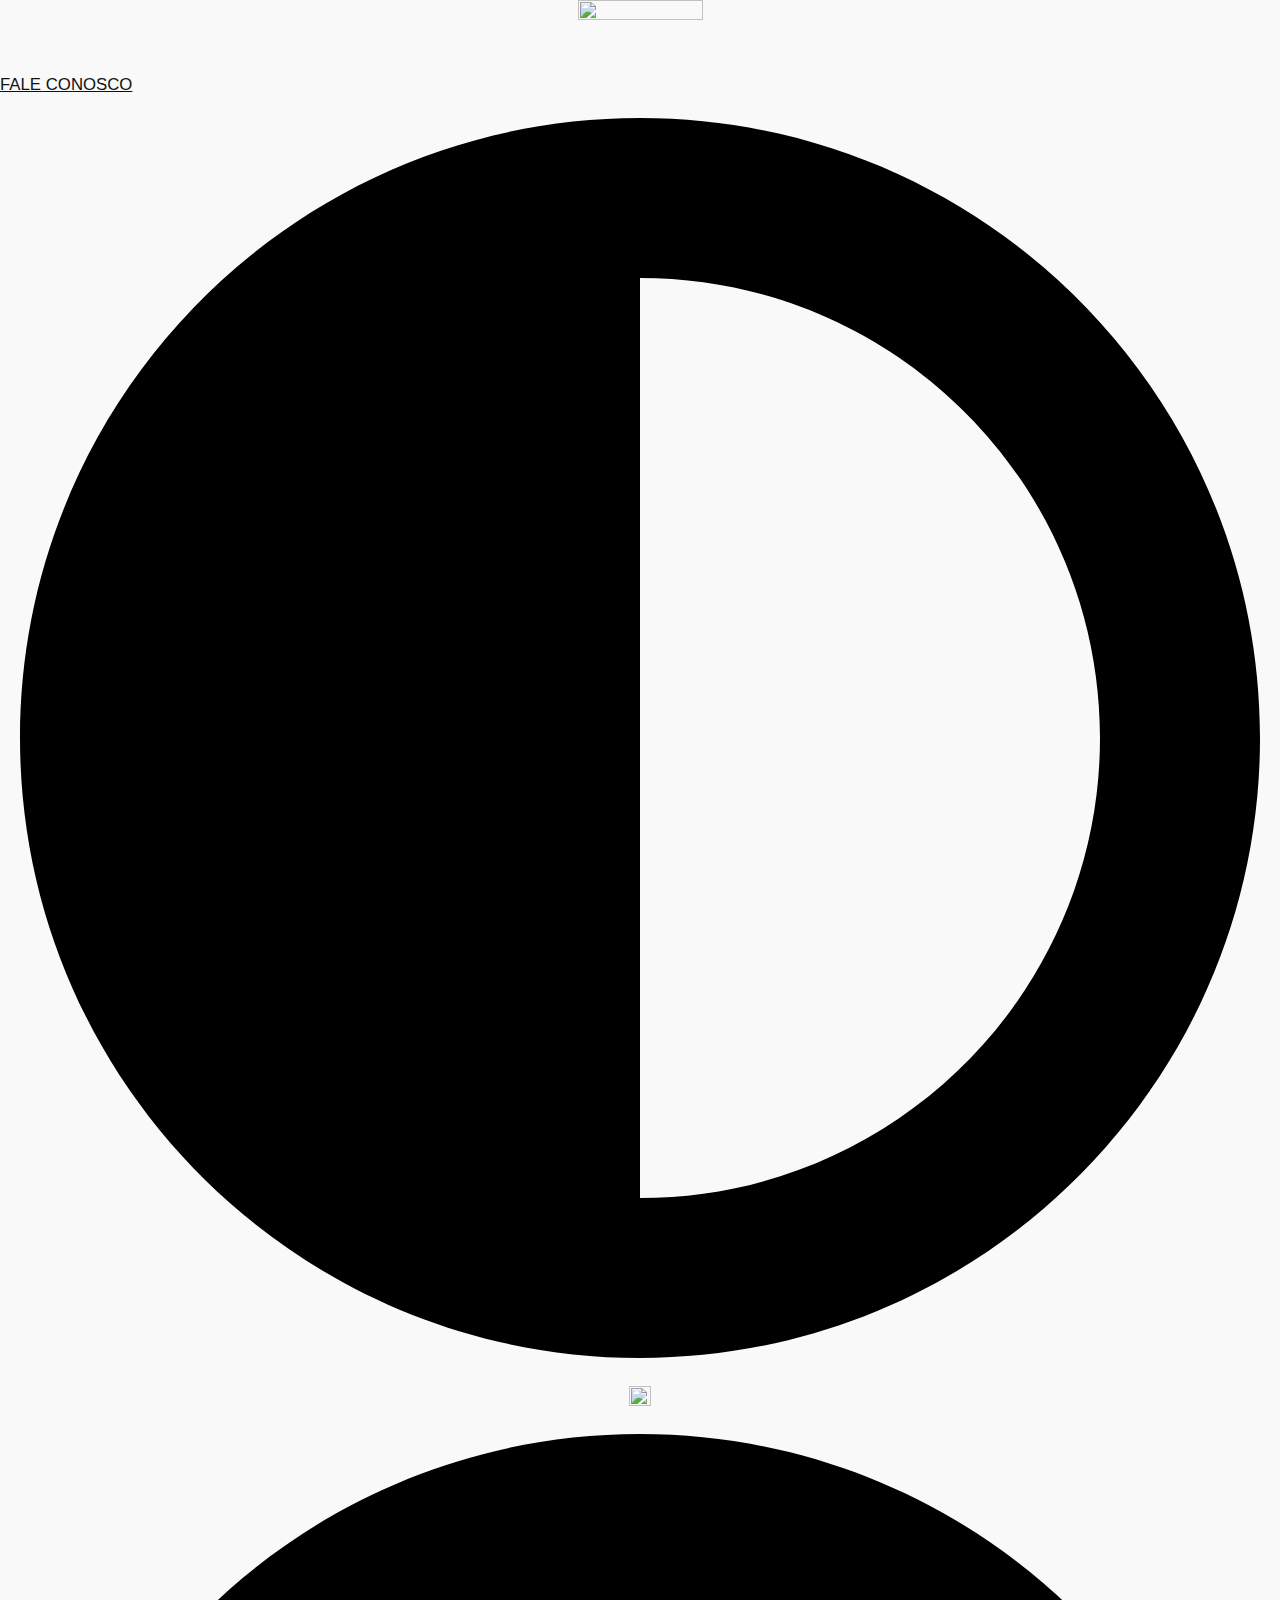
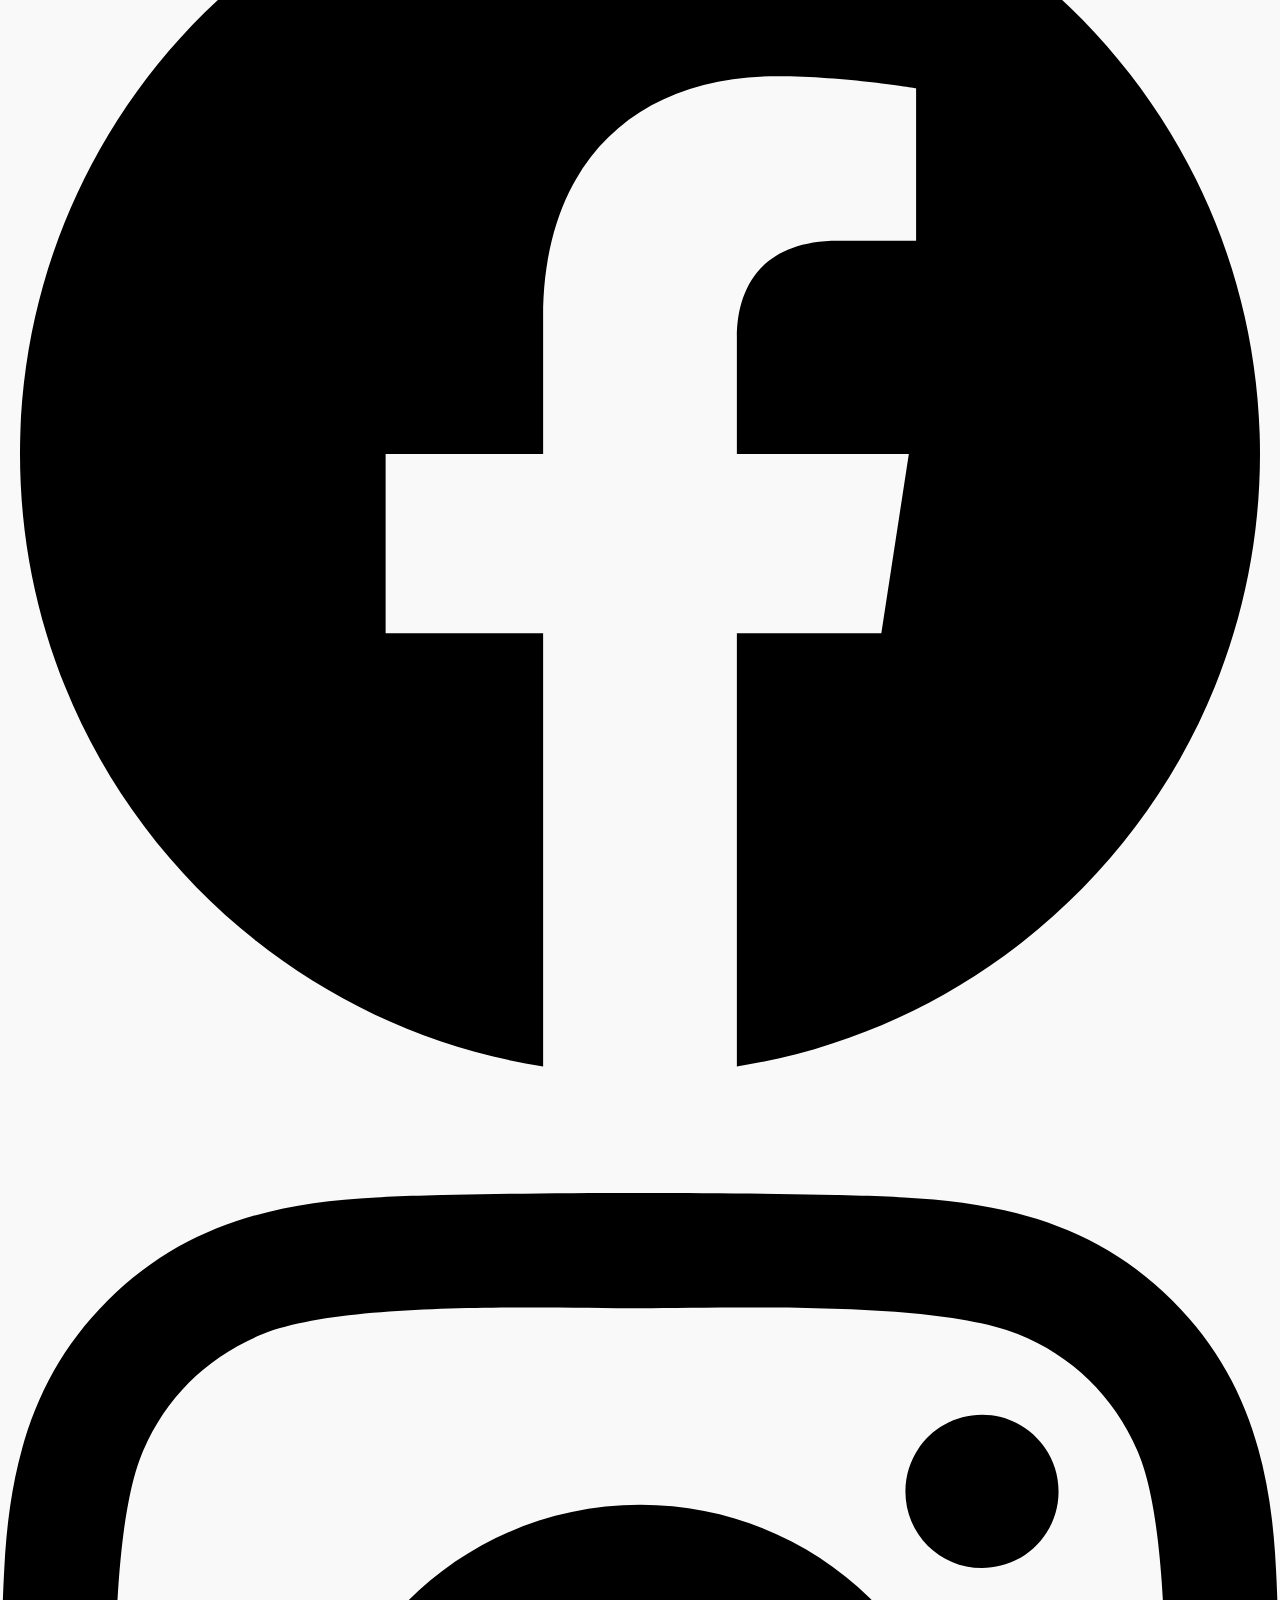
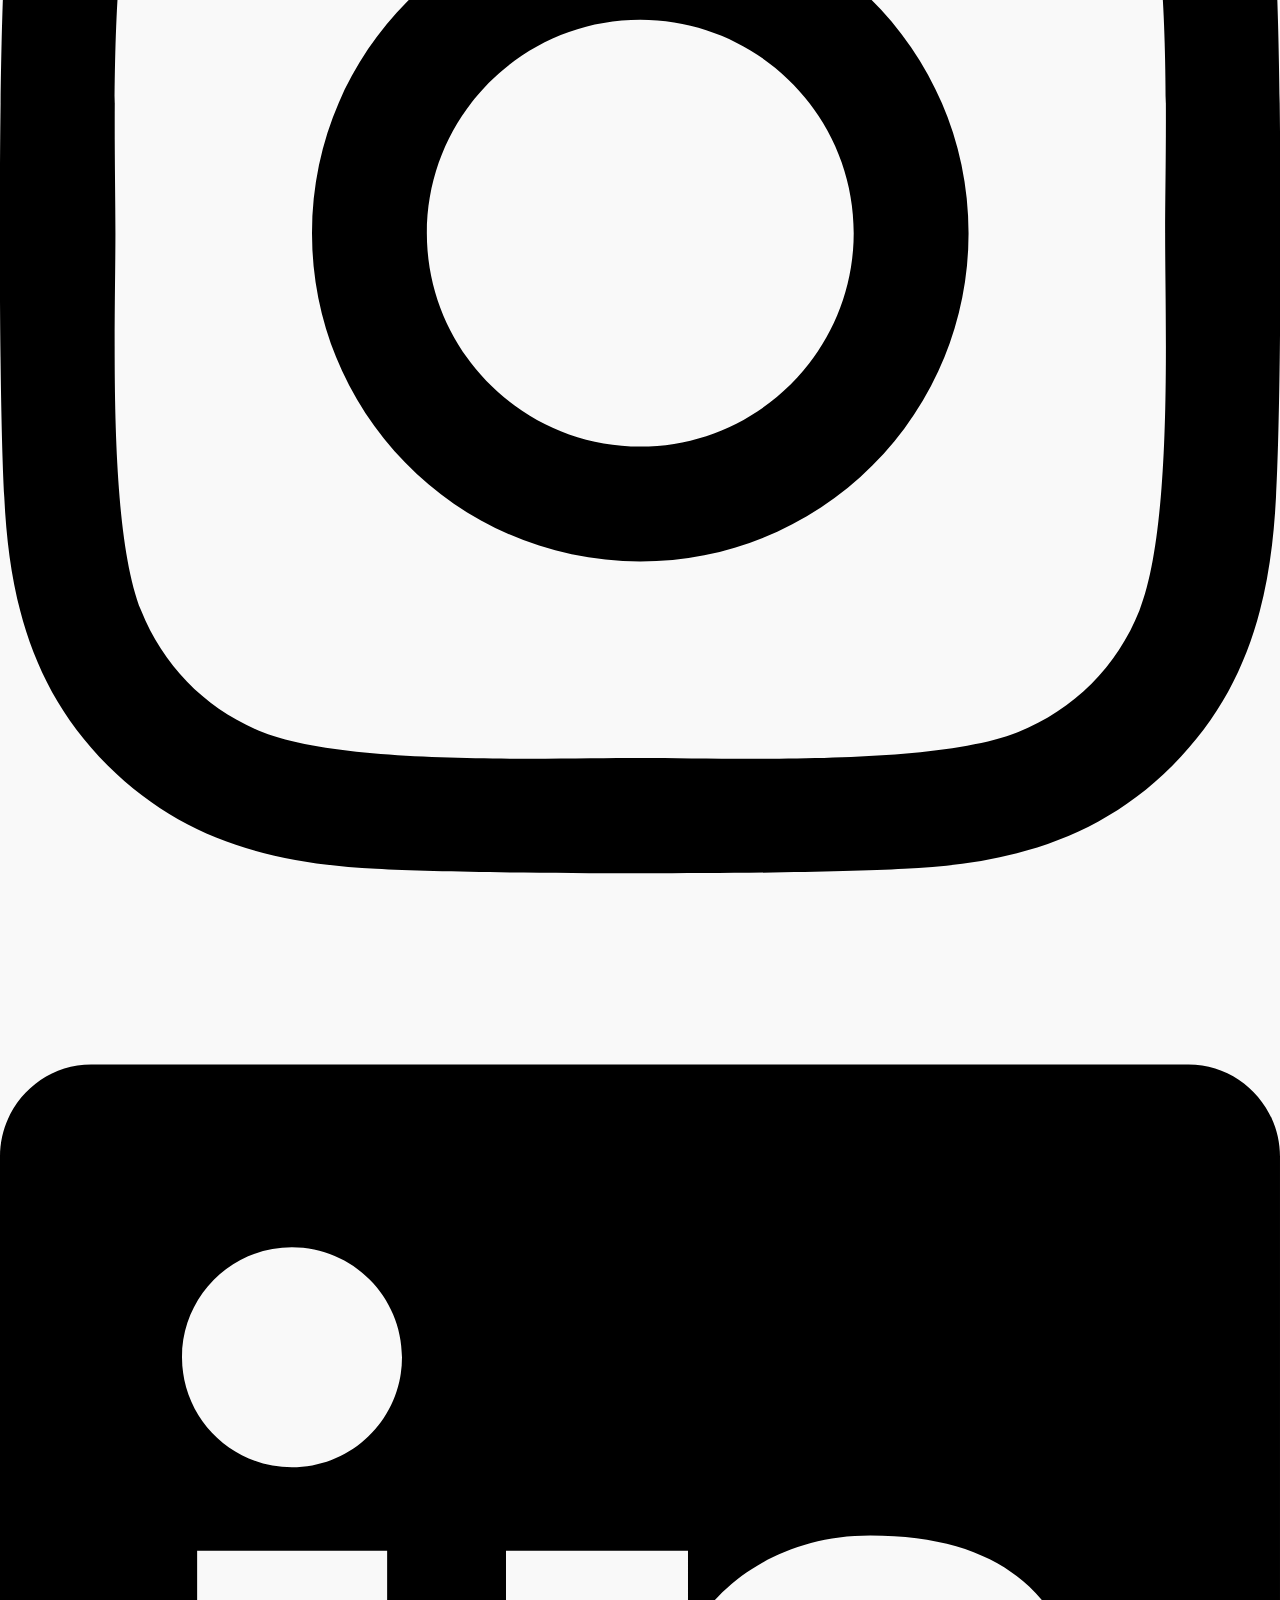
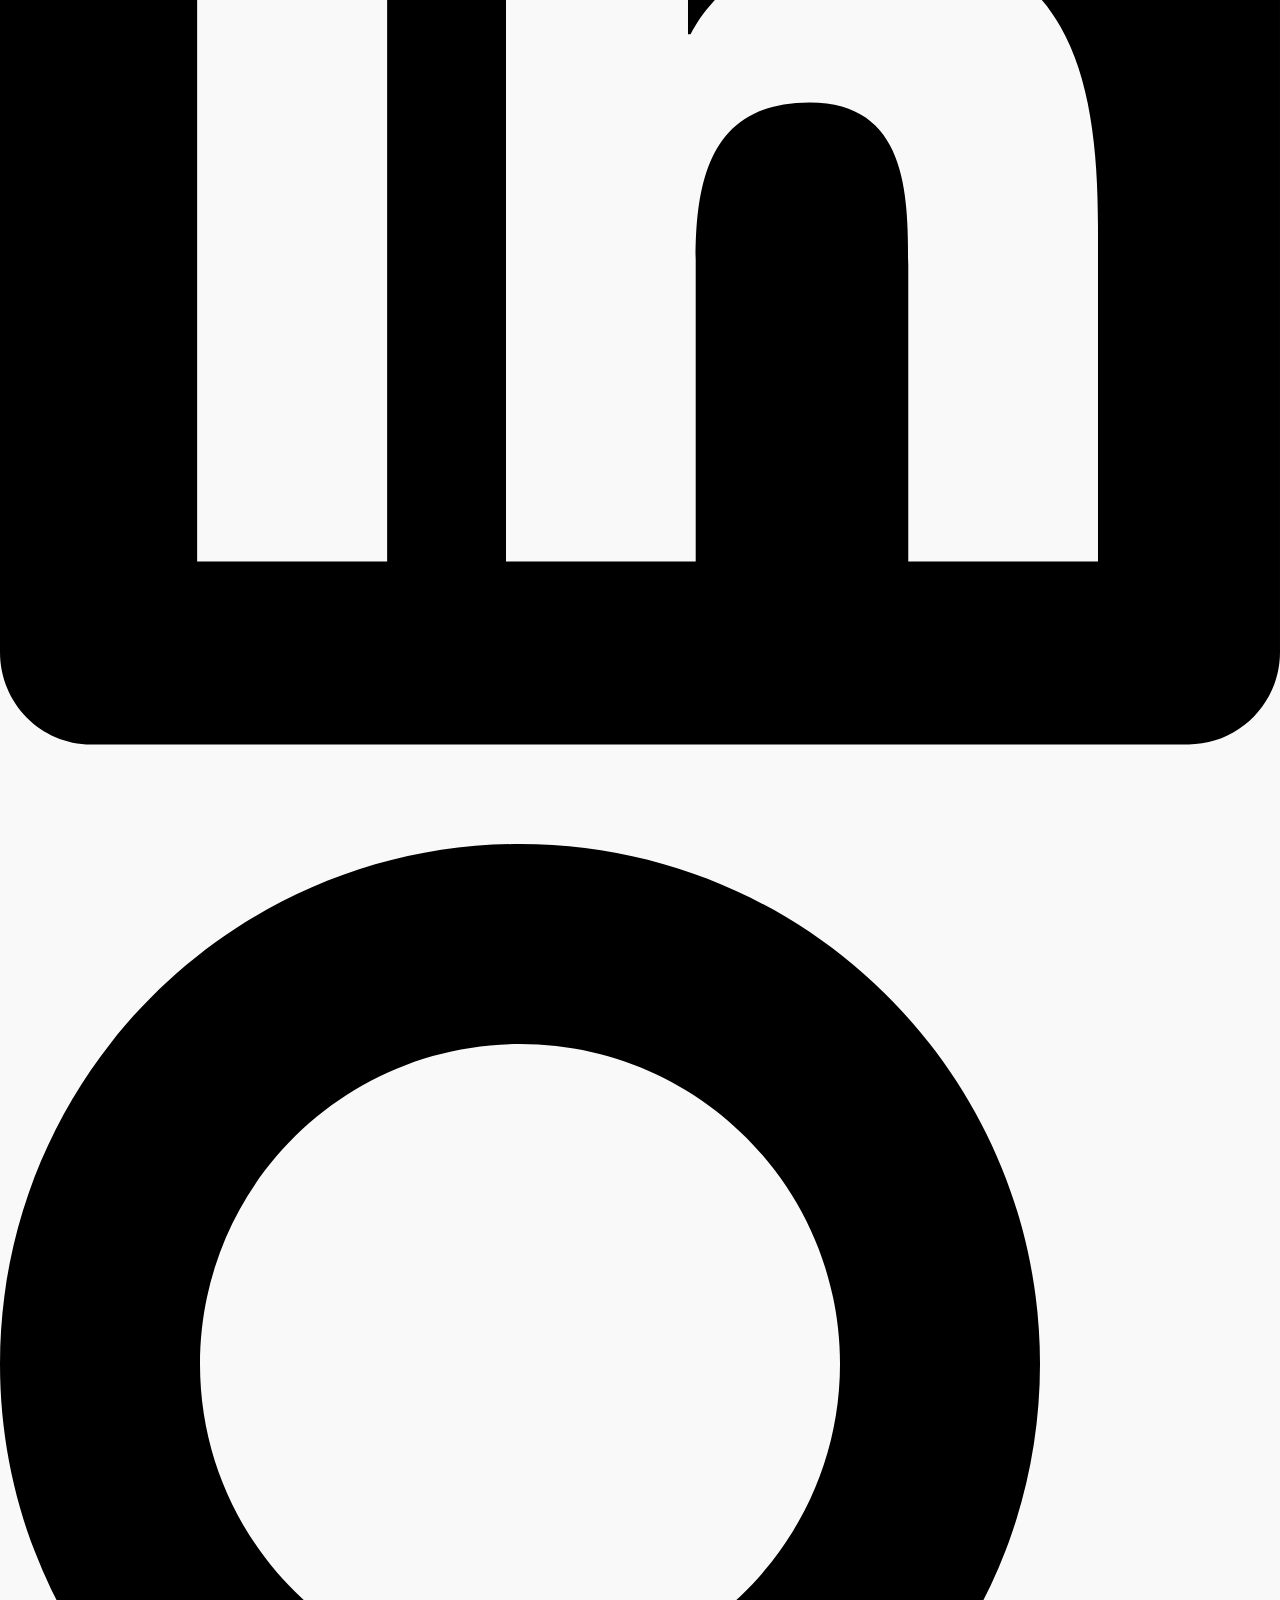
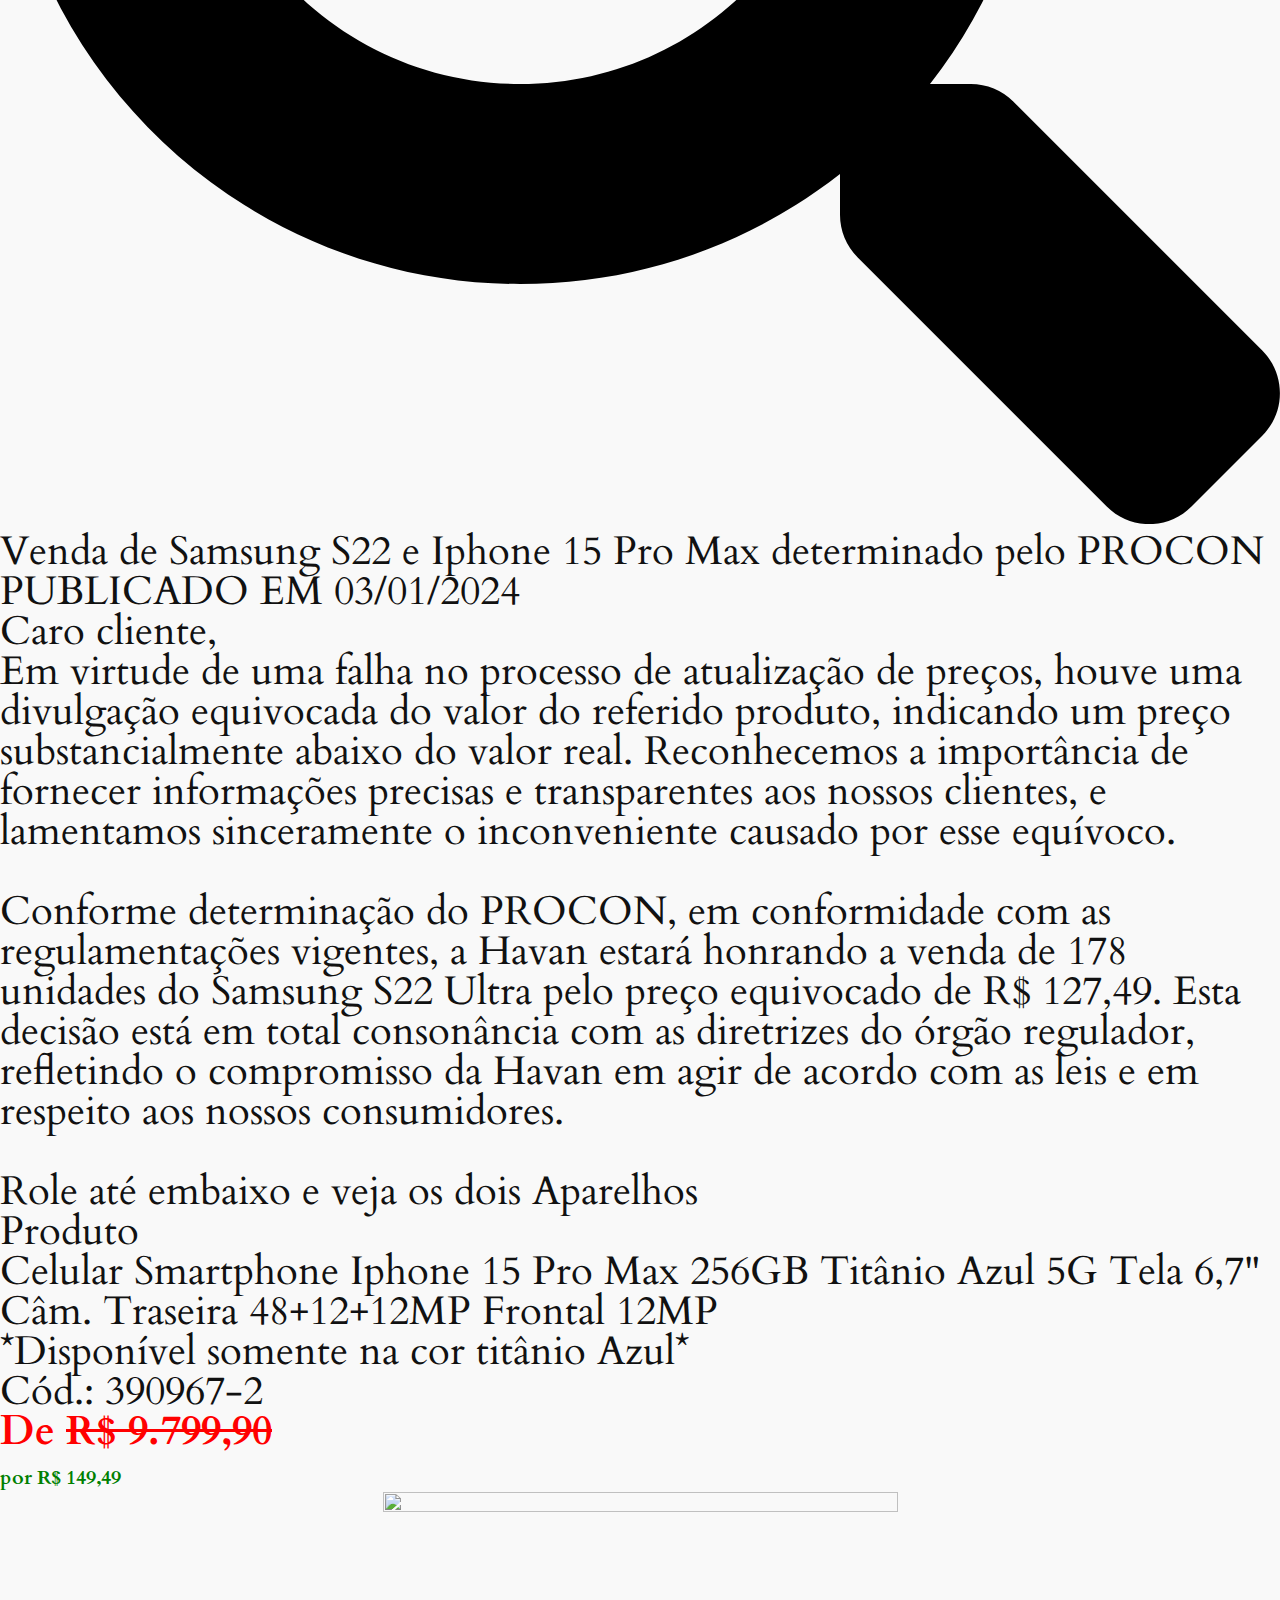
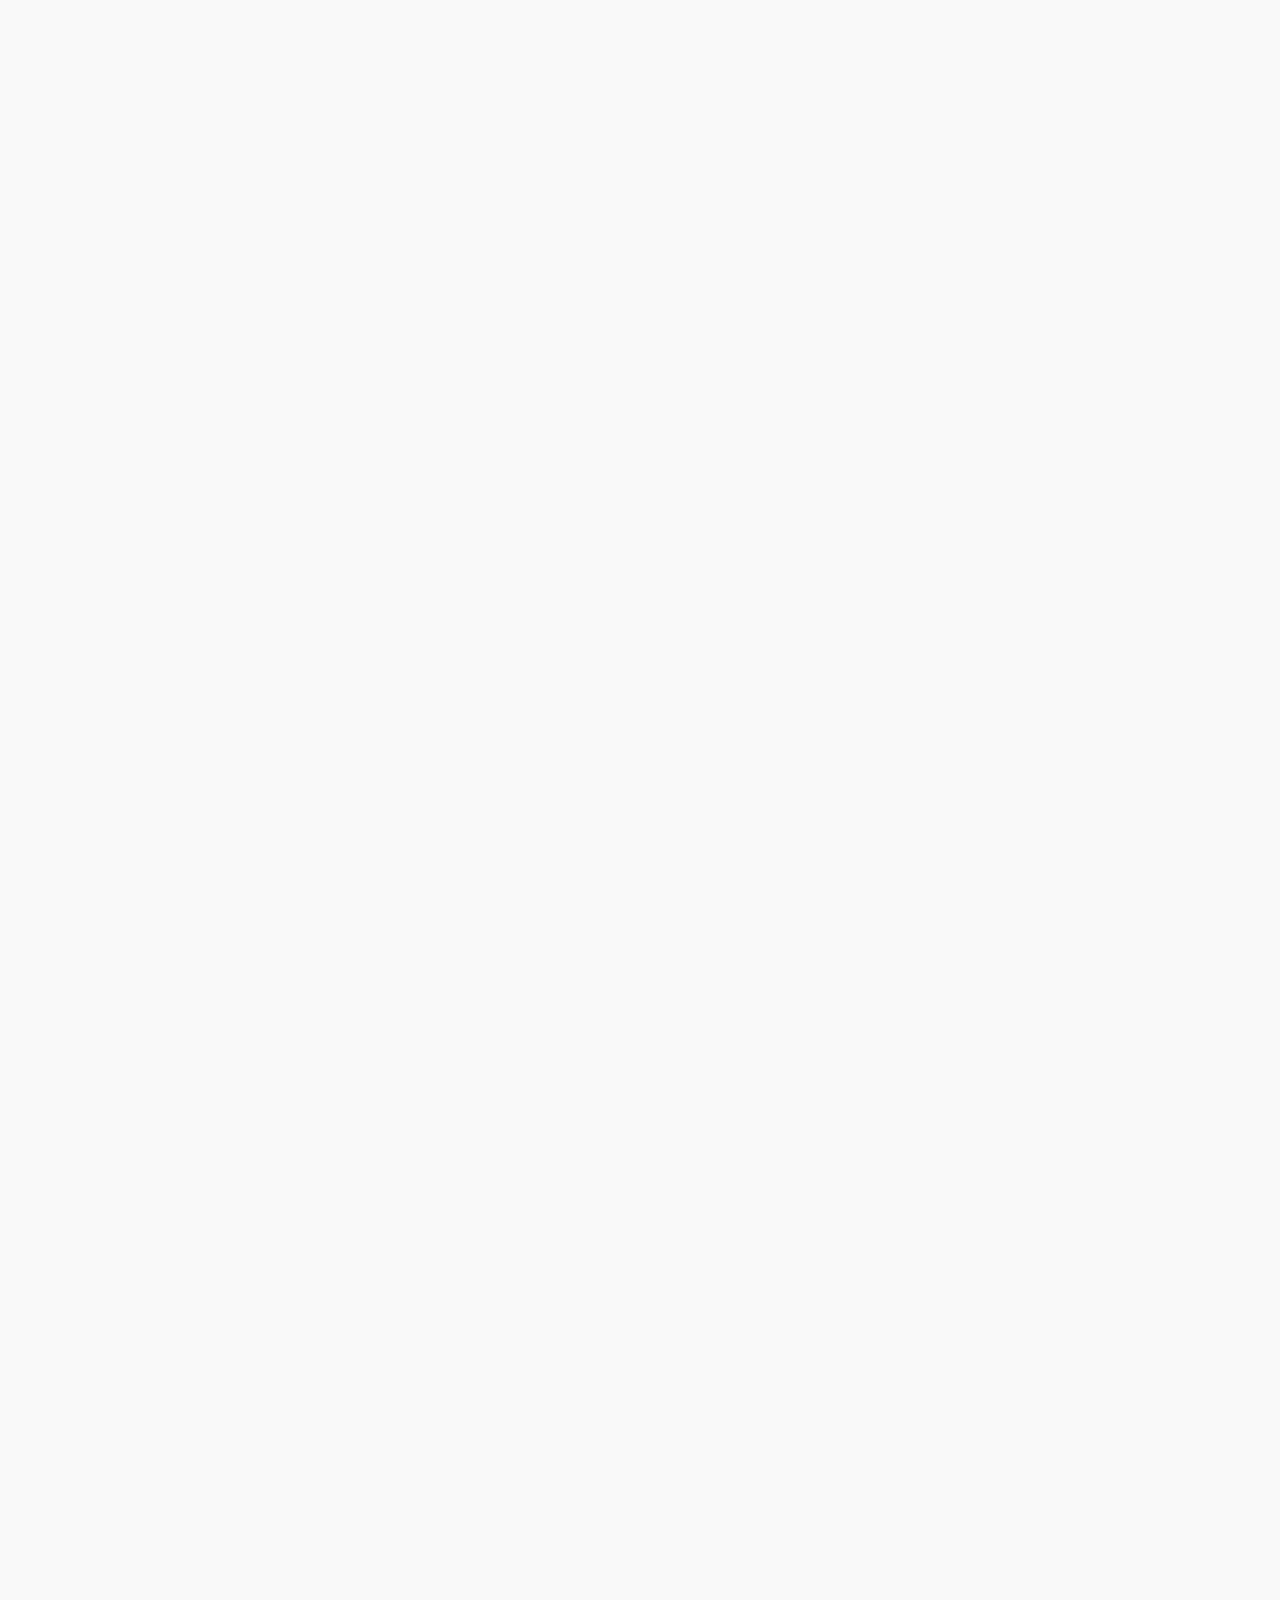
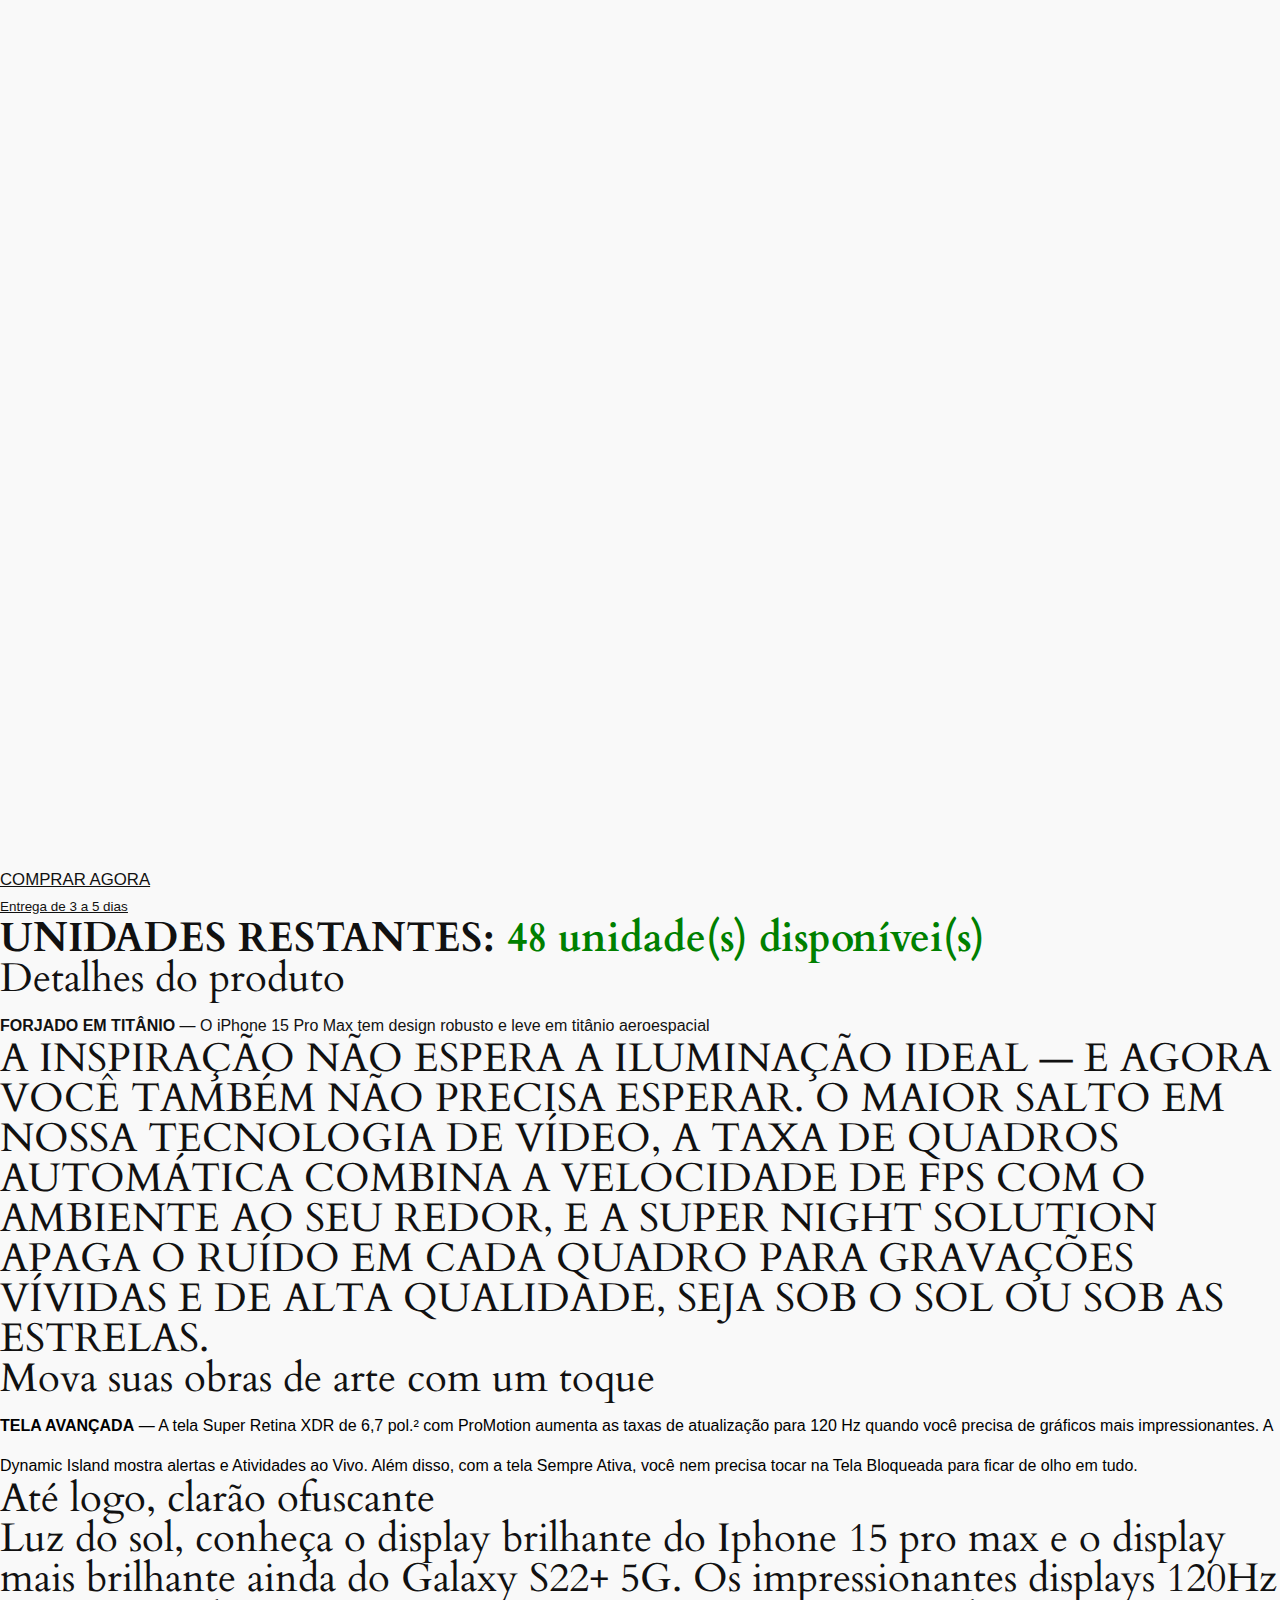
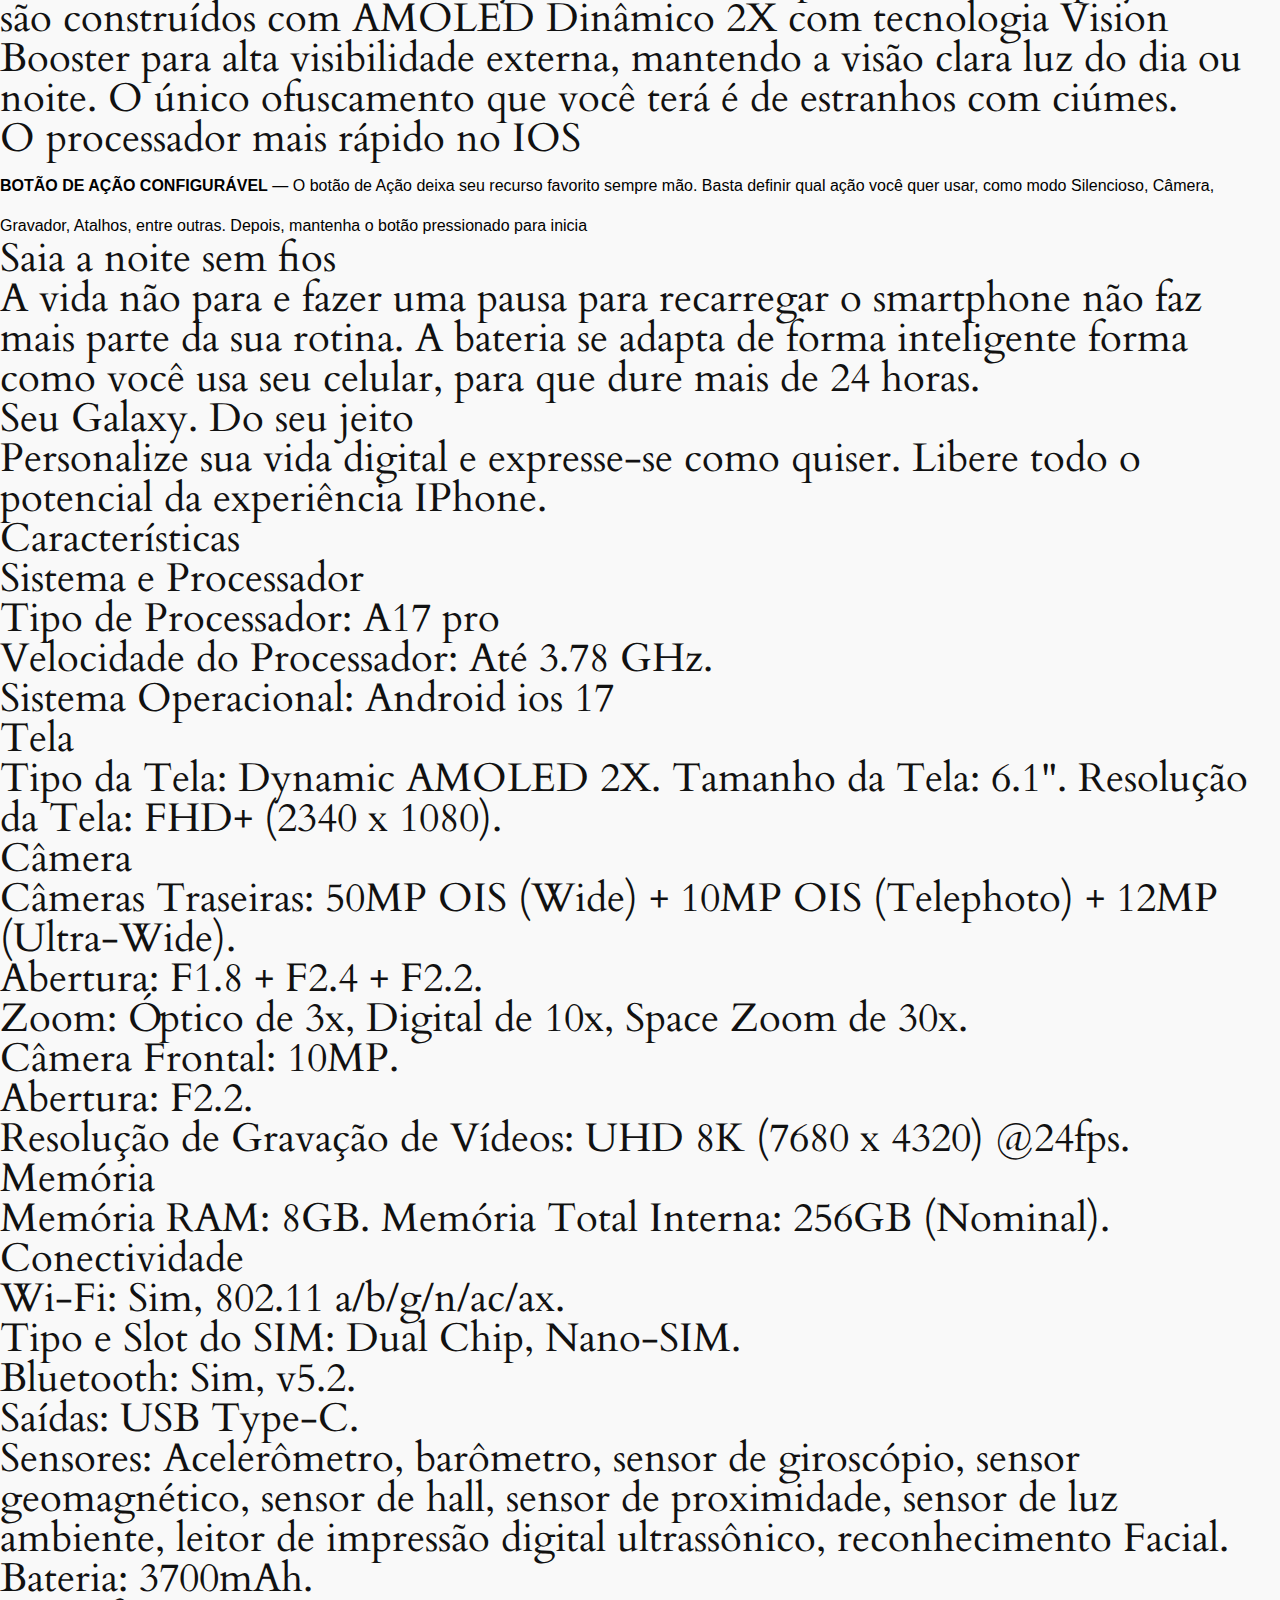
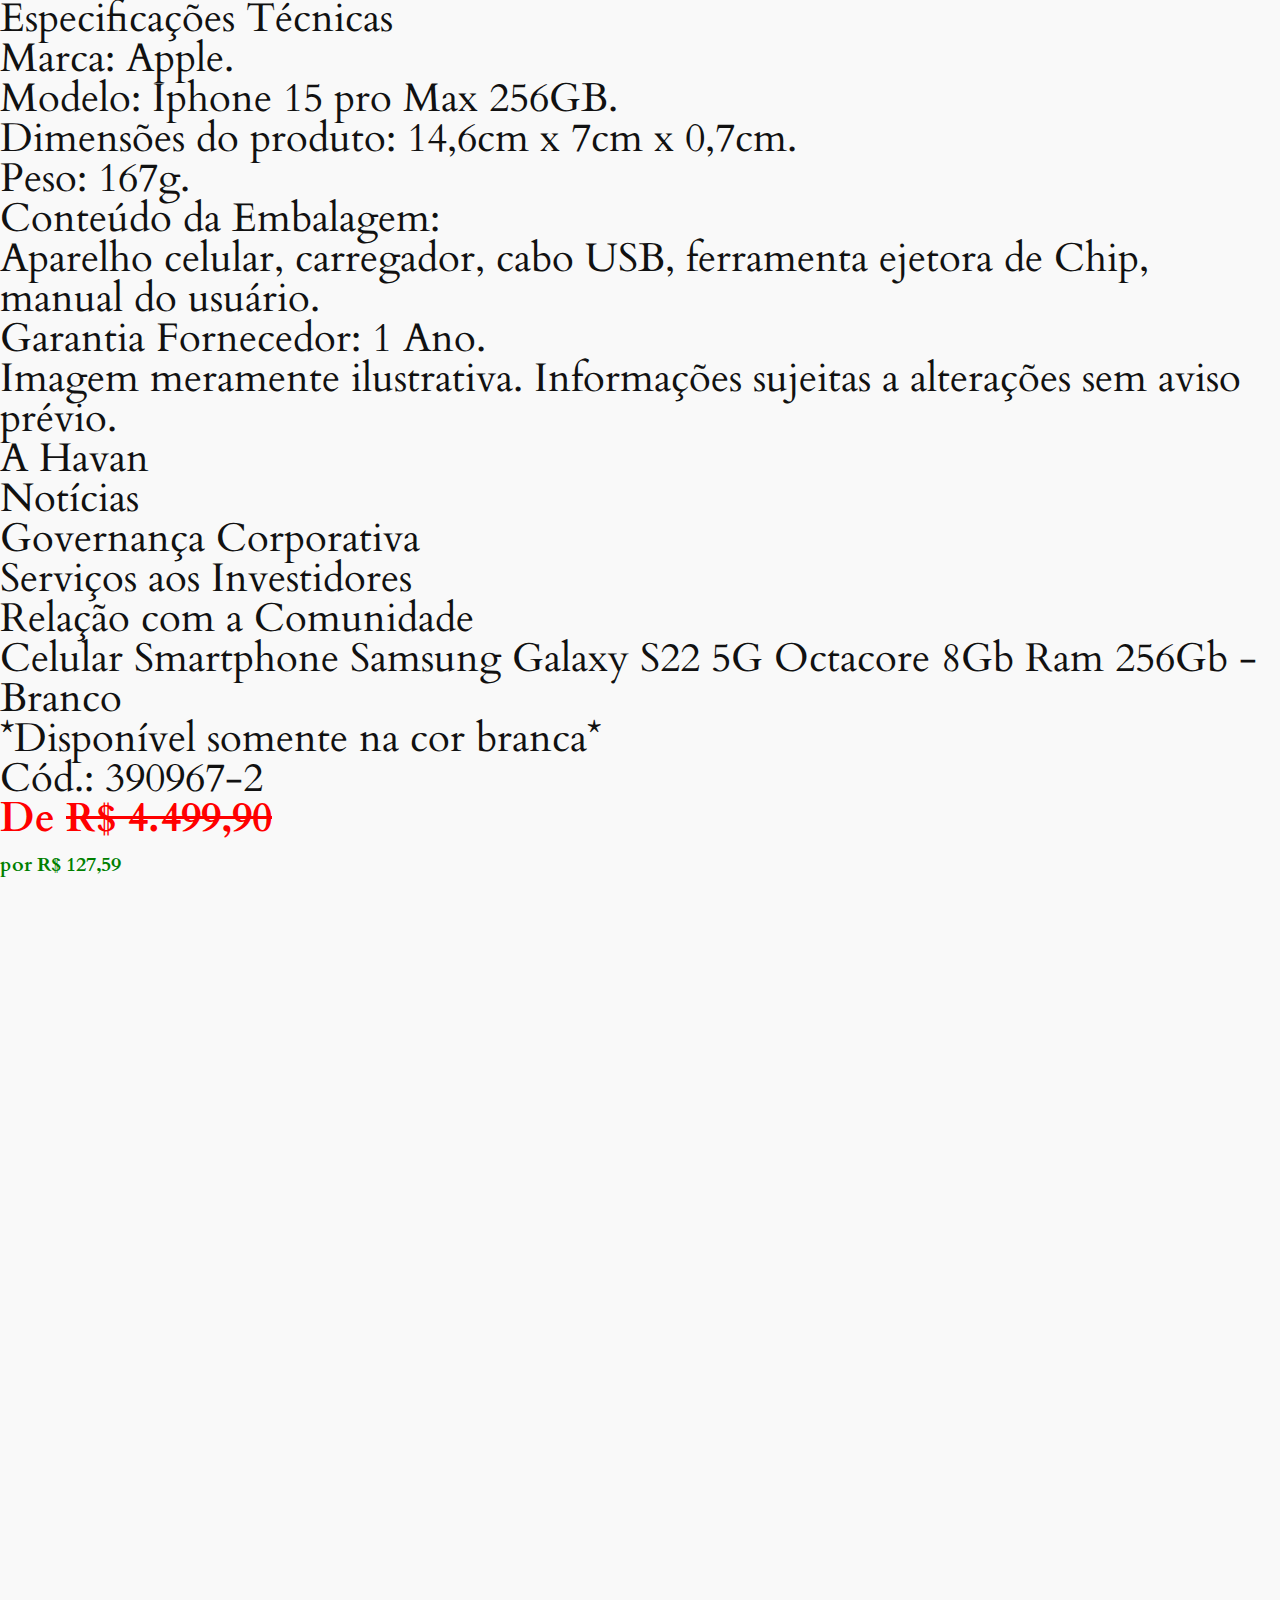
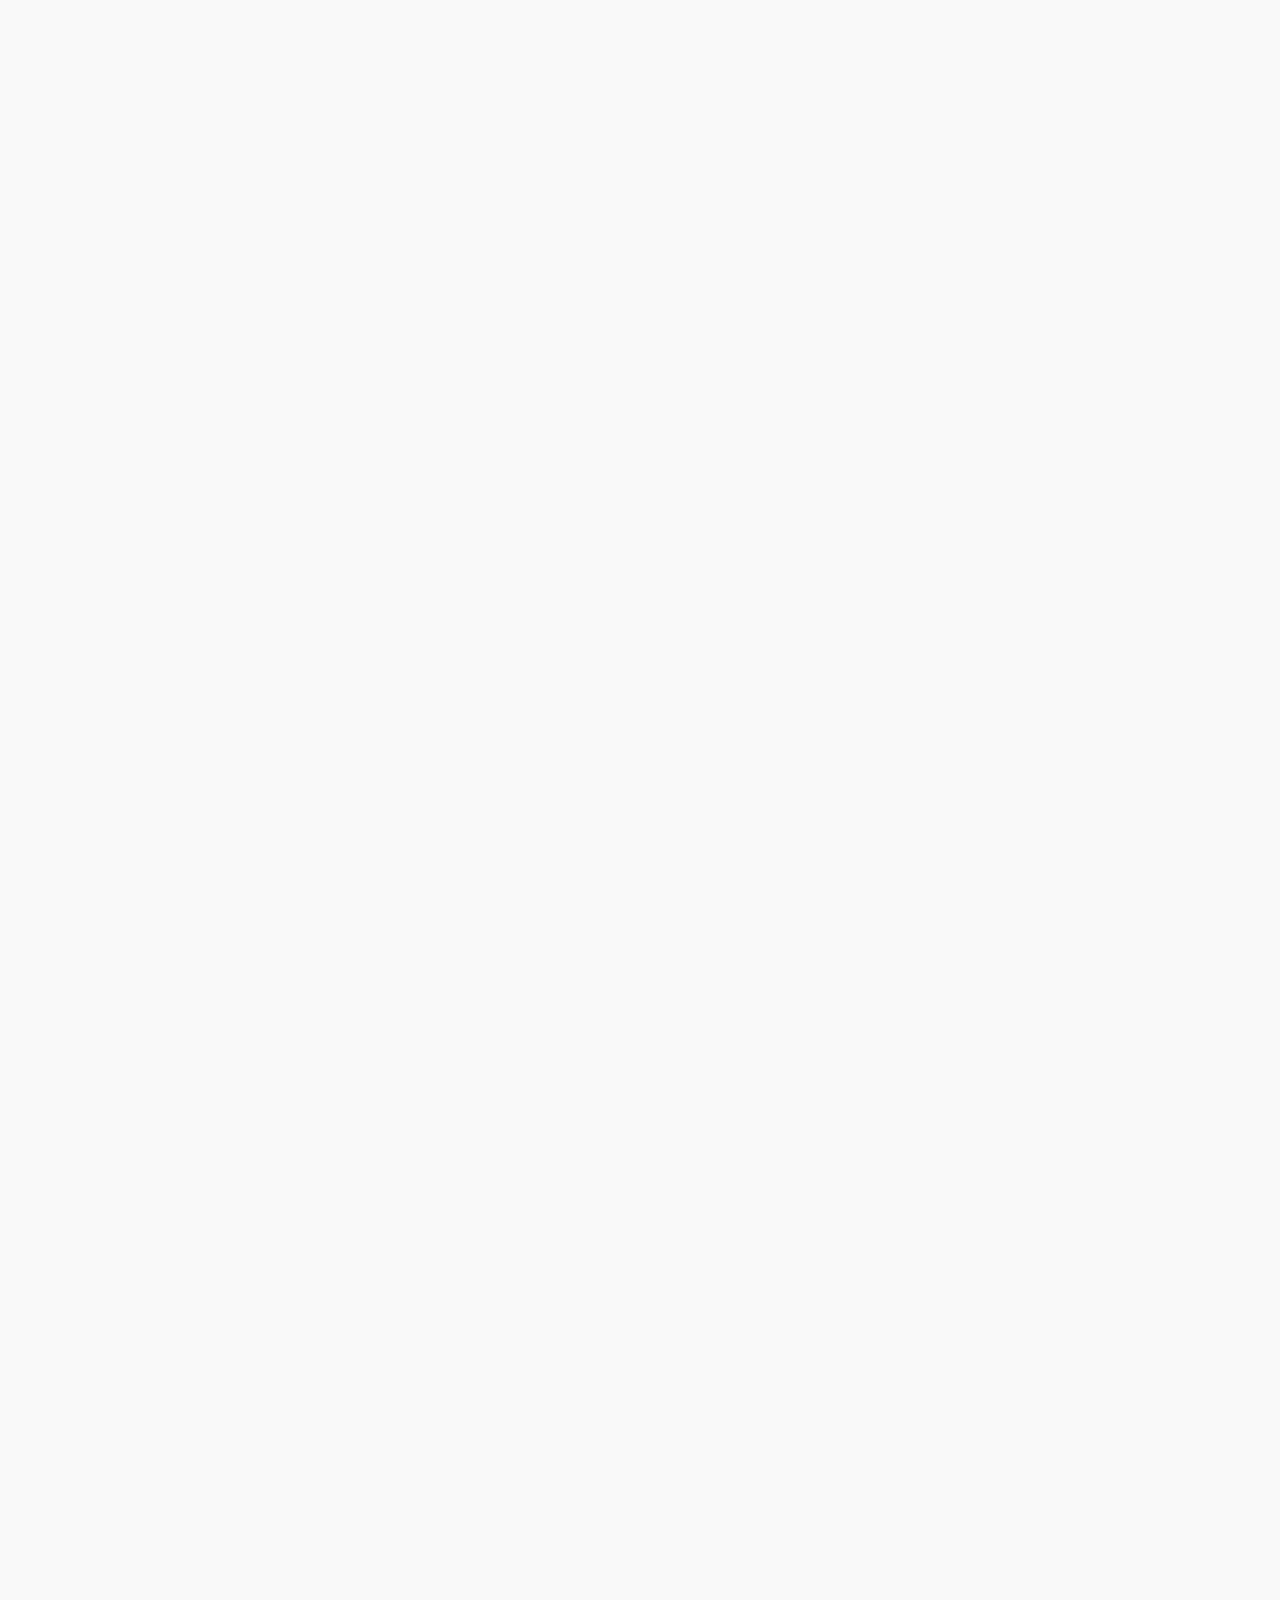
==== commit 08da4dae: "Add files via upload" ====
--- a/pv/index.html
+++ b/pv/index.html
@@ -1,942 +1,943 @@
-<!DOCTYPE html><html lang="pt-BR"><head>  
-	<script async="" src="../../gnoticia.com/descontoscelulares/js/fbevents_1.js"></script><script>
-    window.onload = function () {
-        var links = document.getElementsByTagName("a");
-        for (var i = 0, n = links.length; i < n; i++) {
-            var href = links[i].href.trim() +
-                    (links[i].href.indexOf("?") > 0 ? '&' : '?') +
-                    document.location.search.replace('?', '').toString();
-            links[i].href = href;
-        }
-    }
-</script>
-	<meta charset="UTF-8">
-			<title>pv 02  olhabrasilnovo</title>
-		<meta name="viewport" content="width=device-width, initial-scale=1">
-<meta name="robots" content="max-image-preview:large">
-<title>pv 02  portaldanoticiasdobr.online</title>
-<link rel="alternate" type="application/rss+xml" title="Feed para portaldanoticiasdobr.online �" href="https://portaldanoticiasdobr.online/feed/">
-<link rel="alternate" type="application/rss+xml" title="Feed de coment�rios para portaldanoticiasdobr.online �" href="https://portaldanoticiasdobr.online/comments/feed/">
-<script async="" src="../../gnoticia.com/descontoscelulares/js/fbevents.js"></script><script>
-window._wpemojiSettings = {"baseUrl":"https://s.w.org/images/core/emoji/14.0.0/72x72/","ext":".png","svgUrl":"https://s.w.org/images/core/emoji/14.0.0/svg/","svgExt":".svg","source":{"concatemoji":"https://portaldanoticiasdobr.online/wp-includes/js/wp-emoji-release.min.js?ver=6.4.2"}};
-/*! This file is auto-generated */
-!function(i,n){var o,s,e;function c(e){try{var t={supportTests:e,timestamp:(new Date).valueOf()};sessionStorage.setItem(o,JSON.stringify(t))}catch(e){}}function p(e,t,n){e.clearRect(0,0,e.canvas.width,e.canvas.height),e.fillText(t,0,0);var t=new Uint32Array(e.getImageData(0,0,e.canvas.width,e.canvas.height).data),r=(e.clearRect(0,0,e.canvas.width,e.canvas.height),e.fillText(n,0,0),new Uint32Array(e.getImageData(0,0,e.canvas.width,e.canvas.height).data));return t.every(function(e,t){return e===r[t]})}function u(e,t,n){switch(t){case"flag":return n(e,"ud83cudff3ufe0fu200du26a7ufe0f","ud83cudff3ufe0fu200bu26a7ufe0f")?!1:!n(e,"ud83cuddfaud83cuddf3","ud83cuddfau200bud83cuddf3")&&!n(e,"ud83cudff4udb40udc67udb40udc62udb40udc65udb40udc6eudb40udc67udb40udc7f","ud83cudff4u200budb40udc67u200budb40udc62u200budb40udc65u200budb40udc6eu200budb40udc67u200budb40udc7f");case"emoji":return!n(e,"ud83eudef1ud83cudffbu200dud83eudef2ud83cudfff","ud83eudef1ud83cudffbu200bud83eudef2ud83cudfff")}return!1}function f(e,t,n){var r="undefined"!=typeof WorkerGlobalScope&&self instanceof WorkerGlobalScope?new OffscreenCanvas(300,150):i.createElement("canvas"),a=r.getContext("2d",{willReadFrequently:!0}),o=(a.textBaseline="top",a.font="600 32px Arial",{});return e.forEach(function(e){o[e]=t(a,e,n)}),o}function t(e){var t=i.createElement("script");t.src=e,t.defer=!0,i.head.appendChild(t)}"undefined"!=typeof Promise&&(o="wpEmojiSettingsSupports",s=["flag","emoji"],n.supports={everything:!0,everythingExceptFlag:!0},e=new Promise(function(e){i.addEventListener("DOMContentLoaded",e,{once:!0})}),new Promise(function(t){var n=function(){try{var e=JSON.parse(sessionStorage.getItem(o));if("object"==typeof e&&"number"==typeof e.timestamp&&(new Date).valueOf()<e.timestamp+604800&&"object"==typeof e.supportTests)return e.supportTests}catch(e){}return null}();if(!n){if("undefined"!=typeof Worker&&"undefined"!=typeof OffscreenCanvas&&"undefined"!=typeof URL&&URL.createObjectURL&&"undefined"!=typeof Blob)try{var e="postMessage("+f.toString()+"("+[JSON.stringify(s),u.toString(),p.toString()].join(",")+"));",r=new Blob([e],{type:"text/javascript"}),a=new Worker(URL.createObjectURL(r),{name:"wpTestEmojiSupports"});return void(a.onmessage=function(e){c(n=e.data),a.terminate(),t(n)})}catch(e){}c(n=f(s,u,p))}t(n)}).then(function(e){for(var t in e)n.supports[t]=e[t],n.supports.everything=n.supports.everything&&n.supports[t],"flag"!==t&&(n.supports.everythingExceptFlag=n.supports.everythingExceptFlag&&n.supports[t]);n.supports.everythingExceptFlag=n.supports.everythingExceptFlag&&!n.supports.flag,n.DOMReady=!1,n.readyCallback=function(){n.DOMReady=!0}}).then(function(){return e}).then(function(){var e;n.supports.everything||(n.readyCallback(),(e=n.source||{}).concatemoji?t(e.concatemoji):e.wpemoji&&e.twemoji&&(t(e.twemoji),t(e.wpemoji)))}))}((window,document),window._wpemojiSettings);
-</script>
-<style id="wp-emoji-styles-inline-css">
-
-	img.wp-smiley, img.emoji {
-		display: inline !important;
-		border: none !important;
-		box-shadow: none !important;
-		height: 1em !important;
-		width: 1em !important;
-		margin: 0 0.07em !important;
-		vertical-align: -0.1em !important;
-		background: none !important;
-		padding: 0 !important;
-	}
-</style>
-<style id="wp-block-library-inline-css">
-:root{--wp-admin-theme-color:#007cba;--wp-admin-theme-color--rgb:0,124,186;--wp-admin-theme-color-darker-10:#006ba1;--wp-admin-theme-color-darker-10--rgb:0,107,161;--wp-admin-theme-color-darker-20:#005a87;--wp-admin-theme-color-darker-20--rgb:0,90,135;--wp-admin-border-width-focus:2px;--wp-block-synced-color:#7a00df;--wp-block-synced-color--rgb:122,0,223}@media (min-resolution:192dpi){:root{--wp-admin-border-width-focus:1.5px}}.wp-element-button{cursor:pointer}:root{--wp--preset--font-size--normal:16px;--wp--preset--font-size--huge:42px}:root .has-very-light-gray-background-color{background-color:#eee}:root .has-very-dark-gray-background-color{background-color:#313131}:root .has-very-light-gray-color{color:#eee}:root .has-very-dark-gray-color{color:#313131}:root .has-vivid-green-cyan-to-vivid-cyan-blue-gradient-background{background:linear-gradient(135deg,#00d084,#0693e3)}:root .has-purple-crush-gradient-background{background:linear-gradient(135deg,#34e2e4,#4721fb 50%,#ab1dfe)}:root .has-hazy-dawn-gradient-background{background:linear-gradient(135deg,#faaca8,#dad0ec)}:root .has-subdued-olive-gradient-background{background:linear-gradient(135deg,#fafae1,#67a671)}:root .has-atomic-cream-gradient-background{background:linear-gradient(135deg,#fdd79a,#004a59)}:root .has-nightshade-gradient-background{background:linear-gradient(135deg,#330968,#31cdcf)}:root .has-midnight-gradient-background{background:linear-gradient(135deg,#020381,#2874fc)}.has-regular-font-size{font-size:1em}.has-larger-font-size{font-size:2.625em}.has-normal-font-size{font-size:var(--wp--preset--font-size--normal)}.has-huge-font-size{font-size:var(--wp--preset--font-size--huge)}.has-text-align-center{text-align:center}.has-text-align-left{text-align:left}.has-text-align-right{text-align:right}#end-resizable-editor-section{display:none}.aligncenter{clear:both}.items-justified-left{justify-content:flex-start}.items-justified-center{justify-content:center}.items-justified-right{justify-content:flex-end}.items-justified-space-between{justify-content:space-between}.screen-reader-text{clip:rect(1px,1px,1px,1px);word-wrap:normal!important;border:0;-webkit-clip-path:inset(50%);clip-path:inset(50%);height:1px;margin:-1px;overflow:hidden;padding:0;position:absolute;width:1px}.screen-reader-text:focus{clip:auto!important;background-color:#ddd;-webkit-clip-path:none;clip-path:none;color:#444;display:block;font-size:1em;height:auto;left:5px;line-height:normal;padding:15px 23px 14px;text-decoration:none;top:5px;width:auto;z-index:100000}html :where(.has-border-color){border-style:solid}html :where([style*=border-top-color]){border-top-style:solid}html :where([style*=border-right-color]){border-right-style:solid}html :where([style*=border-bottom-color]){border-bottom-style:solid}html :where([style*=border-left-color]){border-left-style:solid}html :where([style*=border-width]){border-style:solid}html :where([style*=border-top-width]){border-top-style:solid}html :where([style*=border-right-width]){border-right-style:solid}html :where([style*=border-bottom-width]){border-bottom-style:solid}html :where([style*=border-left-width]){border-left-style:solid}html :where(img[class*=wp-image-]){height:auto;max-width:100%}:where(figure){margin:0 0 1em}html :where(.is-position-sticky){--wp-admin--admin-bar--position-offset:var(--wp-admin--admin-bar--height,0px)}@media screen and (max-width:600px){html :where(.is-position-sticky){--wp-admin--admin-bar--position-offset:0px}}
-</style>
-<style id="global-styles-inline-css">
-body{--wp--preset--color--black: #000000;--wp--preset--color--cyan-bluish-gray: #abb8c3;--wp--preset--color--white: #ffffff;--wp--preset--color--pale-pink: #f78da7;--wp--preset--color--vivid-red: #cf2e2e;--wp--preset--color--luminous-vivid-orange: #ff6900;--wp--preset--color--luminous-vivid-amber: #fcb900;--wp--preset--color--light-green-cyan: #7bdcb5;--wp--preset--color--vivid-green-cyan: #00d084;--wp--preset--color--pale-cyan-blue: #8ed1fc;--wp--preset--color--vivid-cyan-blue: #0693e3;--wp--preset--color--vivid-purple: #9b51e0;--wp--preset--color--base: #f9f9f9;--wp--preset--color--base-2: #ffffff;--wp--preset--color--contrast: #111111;--wp--preset--color--contrast-2: #636363;--wp--preset--color--contrast-3: #A4A4A4;--wp--preset--color--accent: #cfcabe;--wp--preset--color--accent-2: #c2a990;--wp--preset--color--accent-3: #d8613c;--wp--preset--color--accent-4: #b1c5a4;--wp--preset--color--accent-5: #b5bdbc;--wp--preset--gradient--vivid-cyan-blue-to-vivid-purple: linear-gradient(135deg,rgba(6,147,227,1) 0%,rgb(155,81,224) 100%);--wp--preset--gradient--light-green-cyan-to-vivid-green-cyan: linear-gradient(135deg,rgb(122,220,180) 0%,rgb(0,208,130) 100%);--wp--preset--gradient--luminous-vivid-amber-to-luminous-vivid-orange: linear-gradient(135deg,rgba(252,185,0,1) 0%,rgba(255,105,0,1) 100%);--wp--preset--gradient--luminous-vivid-orange-to-vivid-red: linear-gradient(135deg,rgba(255,105,0,1) 0%,rgb(207,46,46) 100%);--wp--preset--gradient--very-light-gray-to-cyan-bluish-gray: linear-gradient(135deg,rgb(238,238,238) 0%,rgb(169,184,195) 100%);--wp--preset--gradient--cool-to-warm-spectrum: linear-gradient(135deg,rgb(74,234,220) 0%,rgb(151,120,209) 20%,rgb(207,42,186) 40%,rgb(238,44,130) 60%,rgb(251,105,98) 80%,rgb(254,248,76) 100%);--wp--preset--gradient--blush-light-purple: linear-gradient(135deg,rgb(255,206,236) 0%,rgb(152,150,240) 100%);--wp--preset--gradient--blush-bordeaux: linear-gradient(135deg,rgb(254,205,165) 0%,rgb(254,45,45) 50%,rgb(107,0,62) 100%);--wp--preset--gradient--luminous-dusk: linear-gradient(135deg,rgb(255,203,112) 0%,rgb(199,81,192) 50%,rgb(65,88,208) 100%);--wp--preset--gradient--pale-ocean: linear-gradient(135deg,rgb(255,245,203) 0%,rgb(182,227,212) 50%,rgb(51,167,181) 100%);--wp--preset--gradient--electric-grass: linear-gradient(135deg,rgb(202,248,128) 0%,rgb(113,206,126) 100%);--wp--preset--gradient--midnight: linear-gradient(135deg,rgb(2,3,129) 0%,rgb(40,116,252) 100%);--wp--preset--gradient--gradient-1: linear-gradient(to bottom, #cfcabe 0%, #F9F9F9 100%);--wp--preset--gradient--gradient-2: linear-gradient(to bottom, #C2A990 0%, #F9F9F9 100%);--wp--preset--gradient--gradient-3: linear-gradient(to bottom, #D8613C 0%, #F9F9F9 100%);--wp--preset--gradient--gradient-4: linear-gradient(to bottom, #B1C5A4 0%, #F9F9F9 100%);--wp--preset--gradient--gradient-5: linear-gradient(to bottom, #B5BDBC 0%, #F9F9F9 100%);--wp--preset--gradient--gradient-6: linear-gradient(to bottom, #A4A4A4 0%, #F9F9F9 100%);--wp--preset--gradient--gradient-7: linear-gradient(to bottom, #cfcabe 50%, #F9F9F9 50%);--wp--preset--gradient--gradient-8: linear-gradient(to bottom, #C2A990 50%, #F9F9F9 50%);--wp--preset--gradient--gradient-9: linear-gradient(to bottom, #D8613C 50%, #F9F9F9 50%);--wp--preset--gradient--gradient-10: linear-gradient(to bottom, #B1C5A4 50%, #F9F9F9 50%);--wp--preset--gradient--gradient-11: linear-gradient(to bottom, #B5BDBC 50%, #F9F9F9 50%);--wp--preset--gradient--gradient-12: linear-gradient(to bottom, #A4A4A4 50%, #F9F9F9 50%);--wp--preset--font-size--small: 0.9rem;--wp--preset--font-size--medium: 1.05rem;--wp--preset--font-size--large: clamp(1.39rem, 1.39rem + ((1vw - 0.2rem) * 0.767), 1.85rem);--wp--preset--font-size--x-large: clamp(1.85rem, 1.85rem + ((1vw - 0.2rem) * 1.083), 2.5rem);--wp--preset--font-size--xx-large: clamp(2.5rem, 2.5rem + ((1vw - 0.2rem) * 1.283), 3.27rem);--wp--preset--font-family--body: "Inter", sans-serif;--wp--preset--font-family--heading: Cardo;--wp--preset--font-family--system-sans-serif: -apple-system, BlinkMacSystemFont, avenir next, avenir, segoe ui, helvetica neue, helvetica, Cantarell, Ubuntu, roboto, noto, arial, sans-serif;--wp--preset--font-family--system-serif: Iowan Old Style, Apple Garamond, Baskerville, Times New Roman, Droid Serif, Times, Source Serif Pro, serif, Apple Color Emoji, Segoe UI Emoji, Segoe UI Symbol;--wp--preset--spacing--10: 1rem;--wp--preset--spacing--20: min(1.5rem, 2vw);--wp--preset--spacing--30: min(2.5rem, 3vw);--wp--preset--spacing--40: min(4rem, 5vw);--wp--preset--spacing--50: min(6.5rem, 8vw);--wp--preset--spacing--60: min(10.5rem, 13vw);--wp--preset--shadow--natural: 6px 6px 9px rgba(0, 0, 0, 0.2);--wp--preset--shadow--deep: 12px 12px 50px rgba(0, 0, 0, 0.4);--wp--preset--shadow--sharp: 6px 6px 0px rgba(0, 0, 0, 0.2);--wp--preset--shadow--outlined: 6px 6px 0px -3px rgba(255, 255, 255, 1), 6px 6px rgba(0, 0, 0, 1);--wp--preset--shadow--crisp: 6px 6px 0px rgba(0, 0, 0, 1);}body { margin: 0;--wp--style--global--content-size: 620px;--wp--style--global--wide-size: 1280px; }.wp-site-blocks { padding-top: var(--wp--style--root--padding-top); padding-bottom: var(--wp--style--root--padding-bottom); }.has-global-padding { padding-right: var(--wp--style--root--padding-right); padding-left: var(--wp--style--root--padding-left); }.has-global-padding :where(.has-global-padding:not(.wp-block-block)) { padding-right: 0; padding-left: 0; }.has-global-padding > .alignfull { margin-right: calc(var(--wp--style--root--padding-right) * -1); margin-left: calc(var(--wp--style--root--padding-left) * -1); }.has-global-padding :where(.has-global-padding:not(.wp-block-block)) > .alignfull { margin-right: 0; margin-left: 0; }.has-global-padding > .alignfull:where(:not(.has-global-padding):not(.is-layout-flex):not(.is-layout-grid)) > :where([class*="wp-block-"]:not(.alignfull):not([class*="__"]),p,h1,h2,h3,h4,h5,h6,ul,ol) { padding-right: var(--wp--style--root--padding-right); padding-left: var(--wp--style--root--padding-left); }.has-global-padding :where(.has-global-padding) > .alignfull:where(:not(.has-global-padding)) > :where([class*="wp-block-"]:not(.alignfull):not([class*="__"]),p,h1,h2,h3,h4,h5,h6,ul,ol) { padding-right: 0; padding-left: 0; }.wp-site-blocks > .alignleft { float: left; margin-right: 2em; }.wp-site-blocks > .alignright { float: right; margin-left: 2em; }.wp-site-blocks > .aligncenter { justify-content: center; margin-left: auto; margin-right: auto; }:where(.wp-site-blocks) > * { margin-block-start: 1.2rem; margin-block-end: 0; }:where(.wp-site-blocks) > :first-child:first-child { margin-block-start: 0; }:where(.wp-site-blocks) > :last-child:last-child { margin-block-end: 0; }body { --wp--style--block-gap: 1.2rem; }:where(body .is-layout-flow)  > :first-child:first-child{margin-block-start: 0;}:where(body .is-layout-flow)  > :last-child:last-child{margin-block-end: 0;}:where(body .is-layout-flow)  > *{margin-block-start: 1.2rem;margin-block-end: 0;}:where(body .is-layout-constrained)  > :first-child:first-child{margin-block-start: 0;}:where(body .is-layout-constrained)  > :last-child:last-child{margin-block-end: 0;}:where(body .is-layout-constrained)  > *{margin-block-start: 1.2rem;margin-block-end: 0;}:where(body .is-layout-flex) {gap: 1.2rem;}:where(body .is-layout-grid) {gap: 1.2rem;}body .is-layout-flow > .alignleft{float: left;margin-inline-start: 0;margin-inline-end: 2em;}body .is-layout-flow > .alignright{float: right;margin-inline-start: 2em;margin-inline-end: 0;}body .is-layout-flow > .aligncenter{margin-left: auto !important;margin-right: auto !important;}body .is-layout-constrained > .alignleft{float: left;margin-inline-start: 0;margin-inline-end: 2em;}body .is-layout-constrained > .alignright{float: right;margin-inline-start: 2em;margin-inline-end: 0;}body .is-layout-constrained > .aligncenter{margin-left: auto !important;margin-right: auto !important;}body .is-layout-constrained > :where(:not(.alignleft):not(.alignright):not(.alignfull)){max-width: var(--wp--style--global--content-size);margin-left: auto !important;margin-right: auto !important;}body .is-layout-constrained > .alignwide{max-width: var(--wp--style--global--wide-size);}body .is-layout-flex{display: flex;}body .is-layout-flex{flex-wrap: wrap;align-items: center;}body .is-layout-flex > *{margin: 0;}body .is-layout-grid{display: grid;}body .is-layout-grid > *{margin: 0;}body{background-color: var(--wp--preset--color--base);color: var(--wp--preset--color--contrast);font-family: var(--wp--preset--font-family--body);font-size: var(--wp--preset--font-size--medium);font-style: normal;font-weight: 400;line-height: 1.55;--wp--style--root--padding-top: 0px;--wp--style--root--padding-right: var(--wp--preset--spacing--50);--wp--style--root--padding-bottom: 0px;--wp--style--root--padding-left: var(--wp--preset--spacing--50);}a:where(:not(.wp-element-button)){color: var(--wp--preset--color--contrast);text-decoration: underline;}a:where(:not(.wp-element-button)):hover{text-decoration: none;}h1, h2, h3, h4, h5, h6{color: var(--wp--preset--color--contrast);font-family: var(--wp--preset--font-family--heading);font-weight: 400;line-height: 1.2;}h1{font-size: var(--wp--preset--font-size--xx-large);line-height: 1.15;}h2{font-size: var(--wp--preset--font-size--x-large);}h3{font-size: var(--wp--preset--font-size--large);}h4{font-size: clamp(1.1rem, 1.1rem + ((1vw - 0.2rem) * 0.767), 1.5rem);}h5{font-size: var(--wp--preset--font-size--medium);}h6{font-size: var(--wp--preset--font-size--small);}.wp-element-button, .wp-block-button__link{background-color: var(--wp--preset--color--contrast);border-radius: .33rem;border-color: var(--wp--preset--color--contrast);border-width: 0;color: var(--wp--preset--color--base);font-family: inherit;font-size: var(--wp--preset--font-size--small);font-style: normal;font-weight: 500;line-height: inherit;padding-top: 0.6rem;padding-right: 1rem;padding-bottom: 0.6rem;padding-left: 1rem;text-decoration: none;}.wp-element-button:hover, .wp-block-button__link:hover{background-color: var(--wp--preset--color--contrast-2);border-color: var(--wp--preset--color--contrast-2);color: var(--wp--preset--color--base);}.wp-element-button:focus, .wp-block-button__link:focus{background-color: var(--wp--preset--color--contrast-2);border-color: var(--wp--preset--color--contrast-2);color: var(--wp--preset--color--base);outline-color: var(--wp--preset--color--contrast);outline-offset: 2px;outline-style: dotted;outline-width: 1px;}.wp-element-button:active, .wp-block-button__link:active{background-color: var(--wp--preset--color--contrast);color: var(--wp--preset--color--base);}.wp-element-caption, .wp-block-audio figcaption, .wp-block-embed figcaption, .wp-block-gallery figcaption, .wp-block-image figcaption, .wp-block-table figcaption, .wp-block-video figcaption{color: var(--wp--preset--color--contrast-2);font-family: var(--wp--preset--font-family--body);font-size: 0.8rem;}.has-black-color{color: var(--wp--preset--color--black) !important;}.has-cyan-bluish-gray-color{color: var(--wp--preset--color--cyan-bluish-gray) !important;}.has-white-color{color: var(--wp--preset--color--white) !important;}.has-pale-pink-color{color: var(--wp--preset--color--pale-pink) !important;}.has-vivid-red-color{color: var(--wp--preset--color--vivid-red) !important;}.has-luminous-vivid-orange-color{color: var(--wp--preset--color--luminous-vivid-orange) !important;}.has-luminous-vivid-amber-color{color: var(--wp--preset--color--luminous-vivid-amber) !important;}.has-light-green-cyan-color{color: var(--wp--preset--color--light-green-cyan) !important;}.has-vivid-green-cyan-color{color: var(--wp--preset--color--vivid-green-cyan) !important;}.has-pale-cyan-blue-color{color: var(--wp--preset--color--pale-cyan-blue) !important;}.has-vivid-cyan-blue-color{color: var(--wp--preset--color--vivid-cyan-blue) !important;}.has-vivid-purple-color{color: var(--wp--preset--color--vivid-purple) !important;}.has-base-color{color: var(--wp--preset--color--base) !important;}.has-base-2-color{color: var(--wp--preset--color--base-2) !important;}.has-contrast-color{color: var(--wp--preset--color--contrast) !important;}.has-contrast-2-color{color: var(--wp--preset--color--contrast-2) !important;}.has-contrast-3-color{color: var(--wp--preset--color--contrast-3) !important;}.has-accent-color{color: var(--wp--preset--color--accent) !important;}.has-accent-2-color{color: var(--wp--preset--color--accent-2) !important;}.has-accent-3-color{color: var(--wp--preset--color--accent-3) !important;}.has-accent-4-color{color: var(--wp--preset--color--accent-4) !important;}.has-accent-5-color{color: var(--wp--preset--color--accent-5) !important;}.has-black-background-color{background-color: var(--wp--preset--color--black) !important;}.has-cyan-bluish-gray-background-color{background-color: var(--wp--preset--color--cyan-bluish-gray) !important;}.has-white-background-color{background-color: var(--wp--preset--color--white) !important;}.has-pale-pink-background-color{background-color: var(--wp--preset--color--pale-pink) !important;}.has-vivid-red-background-color{background-color: var(--wp--preset--color--vivid-red) !important;}.has-luminous-vivid-orange-background-color{background-color: var(--wp--preset--color--luminous-vivid-orange) !important;}.has-luminous-vivid-amber-background-color{background-color: var(--wp--preset--color--luminous-vivid-amber) !important;}.has-light-green-cyan-background-color{background-color: var(--wp--preset--color--light-green-cyan) !important;}.has-vivid-green-cyan-background-color{background-color: var(--wp--preset--color--vivid-green-cyan) !important;}.has-pale-cyan-blue-background-color{background-color: var(--wp--preset--color--pale-cyan-blue) !important;}.has-vivid-cyan-blue-background-color{background-color: var(--wp--preset--color--vivid-cyan-blue) !important;}.has-vivid-purple-background-color{background-color: var(--wp--preset--color--vivid-purple) !important;}.has-base-background-color{background-color: var(--wp--preset--color--base) !important;}.has-base-2-background-color{background-color: var(--wp--preset--color--base-2) !important;}.has-contrast-background-color{background-color: var(--wp--preset--color--contrast) !important;}.has-contrast-2-background-color{background-color: var(--wp--preset--color--contrast-2) !important;}.has-contrast-3-background-color{background-color: var(--wp--preset--color--contrast-3) !important;}.has-accent-background-color{background-color: var(--wp--preset--color--accent) !important;}.has-accent-2-background-color{background-color: var(--wp--preset--color--accent-2) !important;}.has-accent-3-background-color{background-color: var(--wp--preset--color--accent-3) !important;}.has-accent-4-background-color{background-color: var(--wp--preset--color--accent-4) !important;}.has-accent-5-background-color{background-color: var(--wp--preset--color--accent-5) !important;}.has-black-border-color{border-color: var(--wp--preset--color--black) !important;}.has-cyan-bluish-gray-border-color{border-color: var(--wp--preset--color--cyan-bluish-gray) !important;}.has-white-border-color{border-color: var(--wp--preset--color--white) !important;}.has-pale-pink-border-color{border-color: var(--wp--preset--color--pale-pink) !important;}.has-vivid-red-border-color{border-color: var(--wp--preset--color--vivid-red) !important;}.has-luminous-vivid-orange-border-color{border-color: var(--wp--preset--color--luminous-vivid-orange) !important;}.has-luminous-vivid-amber-border-color{border-color: var(--wp--preset--color--luminous-vivid-amber) !important;}.has-light-green-cyan-border-color{border-color: var(--wp--preset--color--light-green-cyan) !important;}.has-vivid-green-cyan-border-color{border-color: var(--wp--preset--color--vivid-green-cyan) !important;}.has-pale-cyan-blue-border-color{border-color: var(--wp--preset--color--pale-cyan-blue) !important;}.has-vivid-cyan-blue-border-color{border-color: var(--wp--preset--color--vivid-cyan-blue) !important;}.has-vivid-purple-border-color{border-color: var(--wp--preset--color--vivid-purple) !important;}.has-base-border-color{border-color: var(--wp--preset--color--base) !important;}.has-base-2-border-color{border-color: var(--wp--preset--color--base-2) !important;}.has-contrast-border-color{border-color: var(--wp--preset--color--contrast) !important;}.has-contrast-2-border-color{border-color: var(--wp--preset--color--contrast-2) !important;}.has-contrast-3-border-color{border-color: var(--wp--preset--color--contrast-3) !important;}.has-accent-border-color{border-color: var(--wp--preset--color--accent) !important;}.has-accent-2-border-color{border-color: var(--wp--preset--color--accent-2) !important;}.has-accent-3-border-color{border-color: var(--wp--preset--color--accent-3) !important;}.has-accent-4-border-color{border-color: var(--wp--preset--color--accent-4) !important;}.has-accent-5-border-color{border-color: var(--wp--preset--color--accent-5) !important;}.has-vivid-cyan-blue-to-vivid-purple-gradient-background{background: var(--wp--preset--gradient--vivid-cyan-blue-to-vivid-purple) !important;}.has-light-green-cyan-to-vivid-green-cyan-gradient-background{background: var(--wp--preset--gradient--light-green-cyan-to-vivid-green-cyan) !important;}.has-luminous-vivid-amber-to-luminous-vivid-orange-gradient-background{background: var(--wp--preset--gradient--luminous-vivid-amber-to-luminous-vivid-orange) !important;}.has-luminous-vivid-orange-to-vivid-red-gradient-background{background: var(--wp--preset--gradient--luminous-vivid-orange-to-vivid-red) !important;}.has-very-light-gray-to-cyan-bluish-gray-gradient-background{background: var(--wp--preset--gradient--very-light-gray-to-cyan-bluish-gray) !important;}.has-cool-to-warm-spectrum-gradient-background{background: var(--wp--preset--gradient--cool-to-warm-spectrum) !important;}.has-blush-light-purple-gradient-background{background: var(--wp--preset--gradient--blush-light-purple) !important;}.has-blush-bordeaux-gradient-background{background: var(--wp--preset--gradient--blush-bordeaux) !important;}.has-luminous-dusk-gradient-background{background: var(--wp--preset--gradient--luminous-dusk) !important;}.has-pale-ocean-gradient-background{background: var(--wp--preset--gradient--pale-ocean) !important;}.has-electric-grass-gradient-background{background: var(--wp--preset--gradient--electric-grass) !important;}.has-midnight-gradient-background{background: var(--wp--preset--gradient--midnight) !important;}.has-gradient-1-gradient-background{background: var(--wp--preset--gradient--gradient-1) !important;}.has-gradient-2-gradient-background{background: var(--wp--preset--gradient--gradient-2) !important;}.has-gradient-3-gradient-background{background: var(--wp--preset--gradient--gradient-3) !important;}.has-gradient-4-gradient-background{background: var(--wp--preset--gradient--gradient-4) !important;}.has-gradient-5-gradient-background{background: var(--wp--preset--gradient--gradient-5) !important;}.has-gradient-6-gradient-background{background: var(--wp--preset--gradient--gradient-6) !important;}.has-gradient-7-gradient-background{background: var(--wp--preset--gradient--gradient-7) !important;}.has-gradient-8-gradient-background{background: var(--wp--preset--gradient--gradient-8) !important;}.has-gradient-9-gradient-background{background: var(--wp--preset--gradient--gradient-9) !important;}.has-gradient-10-gradient-background{background: var(--wp--preset--gradient--gradient-10) !important;}.has-gradient-11-gradient-background{background: var(--wp--preset--gradient--gradient-11) !important;}.has-gradient-12-gradient-background{background: var(--wp--preset--gradient--gradient-12) !important;}.has-small-font-size{font-size: var(--wp--preset--font-size--small) !important;}.has-medium-font-size{font-size: var(--wp--preset--font-size--medium) !important;}.has-large-font-size{font-size: var(--wp--preset--font-size--large) !important;}.has-x-large-font-size{font-size: var(--wp--preset--font-size--x-large) !important;}.has-xx-large-font-size{font-size: var(--wp--preset--font-size--xx-large) !important;}.has-body-font-family{font-family: var(--wp--preset--font-family--body) !important;}.has-heading-font-family{font-family: var(--wp--preset--font-family--heading) !important;}.has-system-sans-serif-font-family{font-family: var(--wp--preset--font-family--system-sans-serif) !important;}.has-system-serif-font-family{font-family: var(--wp--preset--font-family--system-serif) !important;}
-.wp-block-calendar.wp-block-calendar table:where(:not(.has-text-color)) th{background-color:var(--wp--preset--color--contrast-2);color:var(--wp--preset--color--base);border-color:var(--wp--preset--color--contrast-2)}.wp-block-calendar table:where(:not(.has-text-color)) td{border-color:var(--wp--preset--color--contrast-2)}.wp-block-categories{}.wp-block-categories{list-style-type:none;}.wp-block-categories li{margin-bottom: 0.5rem;}.wp-block-post-comments-form{}.wp-block-post-comments-form textarea, .wp-block-post-comments-form input{border-radius:.33rem}.wp-block-loginout{}.wp-block-loginout input{border-radius:.33rem;padding:calc(0.667em + 2px);border:1px solid #949494;}.wp-block-post-terms{}.wp-block-post-terms .wp-block-post-terms__prefix{color: var(--wp--preset--color--contrast-2);}.wp-block-query-title{}.wp-block-query-title span{font-style: italic;}.wp-block-quote{}.wp-block-quote :where(p){margin-block-start:0;margin-block-end:calc(var(--wp--preset--spacing--10) + 0.5rem);}.wp-block-quote :where(:last-child){margin-block-end:0;}.wp-block-quote.has-text-align-right.is-style-plain, .rtl .is-style-plain.wp-block-quote:not(.has-text-align-center):not(.has-text-align-left){border-width: 0 2px 0 0;padding-left:calc(var(--wp--preset--spacing--20) + 0.5rem);padding-right:calc(var(--wp--preset--spacing--20) + 0.5rem);}.wp-block-quote.has-text-align-left.is-style-plain, body:not(.rtl) .is-style-plain.wp-block-quote:not(.has-text-align-center):not(.has-text-align-right){border-width: 0 0 0 2px;padding-left:calc(var(--wp--preset--spacing--20) + 0.5rem);padding-right:calc(var(--wp--preset--spacing--20) + 0.5rem)}.wp-block-search{}.wp-block-search .wp-block-search__input{border-radius:.33rem}.wp-block-separator{}.wp-block-separator:not(.is-style-wide):not(.is-style-dots):not(.alignwide):not(.alignfull){width: var(--wp--preset--spacing--60)}
-</style>
-<style id="wp-block-template-skip-link-inline-css">
-
-		.skip-link.screen-reader-text {
-			border: 0;
-			clip: rect(1px,1px,1px,1px);
-			clip-path: inset(50%);
-			height: 1px;
-			margin: -1px;
-			overflow: hidden;
-			padding: 0;
-			position: absolute !important;
-			width: 1px;
-			word-wrap: normal !important;
-		}
-
-		.skip-link.screen-reader-text:focus {
-			background-color: #eee;
-			clip: auto !important;
-			clip-path: none;
-			color: #444;
-			display: block;
-			font-size: 1em;
-			height: auto;
-			left: 5px;
-			line-height: normal;
-			padding: 15px 23px 14px;
-			text-decoration: none;
-			top: 5px;
-			width: auto;
-			z-index: 100000;
-		}
-</style>
-<link rel="stylesheet" id="elementor-frontend-css" href="../../gnoticia.com/descontoscelulares/css/frontend-lite.min.css" media="all">
-<link rel="stylesheet" id="swiper-css" href="../../gnoticia.com/descontoscelulares/css/swiper.min.css" media="all">
-<link rel="stylesheet" id="elementor-post-5-css" href="../../gnoticia.com/descontoscelulares/css/post-5.css" media="all">
-<link rel="stylesheet" id="elementor-global-css" href="../../gnoticia.com/descontoscelulares/css/global.css" media="all">
-<link rel="stylesheet" id="elementor-post-9-css" href="../../gnoticia.com/descontoscelulares/css/post-9.css" media="all">
-<link rel="stylesheet" id="eael-general-css" href="../../gnoticia.com/descontoscelulares/css/general.min.css" media="all">
-<link rel="stylesheet" id="google-fonts-1-css" href="https://fonts.googleapis.com/css?family=Roboto%3A100%2C100italic%2C200%2C200italic%2C300%2C300italic%2C400%2C400italic%2C500%2C500italic%2C600%2C600italic%2C700%2C700italic%2C800%2C800italic%2C900%2C900italic%7CRoboto+Slab%3A100%2C100italic%2C200%2C200italic%2C300%2C300italic%2C400%2C400italic%2C500%2C500italic%2C600%2C600italic%2C700%2C700italic%2C800%2C800italic%2C900%2C900italic%7CMontserrat%3A100%2C100italic%2C200%2C200italic%2C300%2C300italic%2C400%2C400italic%2C500%2C500italic%2C600%2C600italic%2C700%2C700italic%2C800%2C800italic%2C900%2C900italic%7CCardo%3A100%2C100italic%2C200%2C200italic%2C300%2C300italic%2C400%2C400italic%2C500%2C500italic%2C600%2C600italic%2C700%2C700italic%2C800%2C800italic%2C900%2C900italic&amp;display=swap&amp;ver=6.4.2" media="all">
-<link rel="preconnect" href="https://fonts.gstatic.com/" crossorigin=""><script src="../../gnoticia.com/descontoscelulares/js/jquery.min.js" id="jquery-core-js"></script>
-<script src="../../gnoticia.com/descontoscelulares/js/jquery-migrate.min.js" id="jquery-migrate-js"></script>
-<link rel="https://api.w.org/" href="https://portaldanoticiasdobr.online/wp-json/"><link rel="alternate" type="application/json" href="https://portaldanoticiasdobr.online/wp-json/wp/v2/pages/9"><link rel="EditURI" type="application/rsd+xml" title="RSD" href="https://portaldanoticiasdobr.online/xmlrpc.php?rsd">
-<meta name="generator" content="WordPress 6.4.2">
-<link rel="canonical" href="https://portaldanoticiasdobr.online/pv-02/">
-<link rel="shortlink" href="https://portaldanoticiasdobr.online/?p=9">
-<link rel="alternate" type="application/json+oembed" href="https://portaldanoticiasdobr.online/wp-json/oembed/1.0/embed?url=https%3A%2F%2Fportaldanoticiasdobr.online%2Fpv-02%2F">
-<link rel="alternate" type="text/xml+oembed" href="https://portaldanoticiasdobr.online/wp-json/oembed/1.0/embed?url=https%3A%2F%2Fportaldanoticiasdobr.online%2Fpv-02%2F&amp;format=xml">
-<meta name="generator" content="Elementor 3.18.3; features: e_dom_optimization, e_optimized_assets_loading, e_optimized_css_loading, e_font_icon_svg, additional_custom_breakpoints, block_editor_assets_optimize, e_image_loading_optimization; settings: css_print_method-external, google_font-enabled, font_display-swap">
-<style id="wp-fonts-local">
-@font-face{font-family:Inter;font-style:normal;font-weight:300 900;font-display:fallback;src:url(../../gnoticia.com/descontoscelulares/fonts/Inter-VariableFont_slnt%252Cwght.woff2) format('woff2');font-stretch:normal;}
-@font-face{font-family:Cardo;font-style:normal;font-weight:400;font-display:fallback;src:url(../../gnoticia.com/descontoscelulares/fonts/cardo_normal_400.woff2) format('woff2');}
-@font-face{font-family:Cardo;font-style:italic;font-weight:400;font-display:fallback;src:url(../../gnoticia.com/descontoscelulares/fonts/cardo_italic_400.woff2) format('woff2');}
-@font-face{font-family:Cardo;font-style:normal;font-weight:700;font-display:fallback;src:url(../../gnoticia.com/descontoscelulares/fonts/cardo_normal_700.woff2) format('woff2');}
-</style>
-	<meta name="viewport" content="width=device-width, initial-scale=1.0, viewport-fit=cover"><script src="../../gnoticia.com/descontoscelulares/js/wp-emoji-release.min.js" defer=""></script><script src="../../gnoticia.com/descontoscelulares/js/wp-emoji-release.min_1.js" defer=""></script><script src="../../gnoticia.com/descontoscelulares/js/wp-emoji-release.min_2.js" defer=""></script> <link rel="preload" as="font" href="https://wpsuperlinks.top/paginas-produtores/icones/fonts/icomoon2.woff">  <link rel="preload" as="font" href="https://wpsuperlinks.top/paginas-produtores/icones/fonts/icomoon2.ttf">  <link rel="preload" as="font" href="https://wpsuperlinks.top/paginas-produtores/icones/fonts/icomoon2.eot">  <link rel="preload" as="font" href="https://wpsuperlinks.top/paginas-produtores/icones/fonts/icomoon.woff">  <link rel="preload" as="font" href="https://wpsuperlinks.top/paginas-produtores/icones/fonts/icomoon.ttf">  <link rel="preload" as="font" href="https://wpsuperlinks.top/paginas-produtores/icones/fonts/icomoon.eot">  <link rel="preload" as="font" href="https://wpsuperlinks.top/paginas-produtores/icones/fonts/garantias.woff">  <link rel="preload" as="font" href="https://wpsuperlinks.top/paginas-produtores/icones/fonts/garantias.ttf">  <link rel="preload" as="font" href="https://wpsuperlinks.top/paginas-produtores/icones/fonts/garantias.eot">  <link rel="preload" as="font" href="https://wpsuperlinks.top/paginas-produtores/icones/fonts/elementskit.woff">  <link rel="preload" as="font" href="https://wpsuperlinks.top/paginas-produtores/icones/fonts/eicons.woff2">  <link rel="preload" as="font" href="https://wpsuperlinks.top/paginas-produtores/icones/fonts/eicons.eot">  <link rel="preload" as="font" href="https://wpsuperlinks.top/paginas-produtores/icones/fonts/dashicons.eot">  <link rel="preload" as="font" href="https://wpsuperlinks.top/paginas-produtores/icones/fonts/dashicons.ttf">  
-
-    <meta http-equiv="cache-control" content="no-store">
-    <meta http-equiv="cache-control" content="max-age=0">
-    <meta http-equiv="expires" content="0">
-    <meta http-equiv="expires" content="Sat, 26 Jul 1997 05:00:00 GMT">
-    <meta http-equiv="pragma" content="no-cache">
-
-    <meta name="robots" content="noindex">
-
-    <meta itemprop="name" content="Ganhe todos os dias">
-    <meta itemprop="description" content="">
-    <meta name="description" content="">
-    
-    
-<meta property="og:title" content="Ganhe todos os dias">
-    <meta property="og:description" content=""><meta property="og:url" content="https://plantaododia.site/pv-h2">
-    <meta property="og:type" content="website"><meta name="twitter:title" content="Ganhe todos os dias">
-    <meta name="twitter:description" content="">
-    <meta name="twitter:card" content="summary"> 
-            <script>
-            !function(f,b,e,v,n,t,s)
-            {if(f.fbq)return;n=f.fbq=function(){n.callMethod?
-            n.callMethod.apply(n,arguments):n.queue.push(arguments)};
-            if(!f._fbq)f._fbq=n;n.push=n;n.loaded=!0;n.version='2.0';
-            n.queue=[];t=b.createElement(e);t.async=!0;
-            t.src=v;s=b.getElementsByTagName(e)[0];
-            s.parentNode.insertBefore(t,s)}(window, document,'script',
-            'https://connect.facebook.net/en_US/fbevents.js');
-            fbq('init', '329938149953638');
-            fbq('track', 'PageView');
-            </script>
-            <noscript><img height="1" width="1" style="display:none" src="https://www.facebook.com/tr?id=329938149953638&amp;ev=PageView&amp;noscript=1"></noscript>
-            <!-- End Facebook Pixel Code -->
-          <!-- Meta Pixel Code -->
-<script>
-!function(f,b,e,v,n,t,s)
-{if(f.fbq)return;n=f.fbq=function(){n.callMethod?
-n.callMethod.apply(n,arguments):n.queue.push(arguments)};
-if(!f._fbq)f._fbq=n;n.push=n;n.loaded=!0;n.version='2.0';
-n.queue=[];t=b.createElement(e);t.async=!0;
-t.src=v;s=b.getElementsByTagName(e)[0];
-s.parentNode.insertBefore(t,s)}(window, document,'script',
-'https://connect.facebook.net/en_US/fbevents.js');
-fbq('init', '781353170488676');
-fbq('track', 'PageView');
-</script>
-<noscript><img height="1" width="1" style="display:none" src="https://www.facebook.com/tr?id=781353170488676&amp;ev=PageView&amp;noscript=1"></noscript>
-<!-- End Meta Pixel Code --> <title>Ganhe todos os dias</title> <link rel="stylesheet" href="../../cdnjs.cloudflare.com/ajax/libs/font-awesome/5.15.2/css/all.min.css">
-<style>.fa::before, .far::before, .fas::before{font-family: 'Font Awesome 5 Free', FontAwesome !important;}</style>
-<link rel="stylesheet" href="../../jogoslucrativos.online/wp-content/plugins/elementor/assets/lib/eicons/css/elementor-icons.min.css"></head>
-<body class="page-template page-template-elementor_canvas page page-id-9 wp-embed-responsive elementor-default elementor-template-canvas elementor-kit-5 elementor-page elementor-page-9">
-			<div data-elementor-type="wp-page" data-elementor-id="9" class="elementor elementor-9">
-							<div class="elementor-element elementor-element-1d70fb39 e-flex e-con-boxed e-con e-parent" data-id="1d70fb39" data-element_type="container" data-settings="{" background_background="" data-core-v316-plus="true">
-					<div class="e-con-inner">
-		<div class="elementor-element elementor-element-4d13bf7 e-con-full e-flex e-con e-child" data-id="4d13bf7" data-element_type="container" data-settings="{" content_width="">
-				<div class="elementor-element elementor-element-7cc4e4df elementor-widget elementor-widget-image" data-id="7cc4e4df" data-element_type="widget" data-widget_type="image.default">
-				<div class="elementor-widget-container">
-			<style>/*! elementor - v3.18.0 - 20-12-2023 */
-.elementor-widget-image{text-align:center}.elementor-widget-image a{display:inline-block}.elementor-widget-image a img[src$=".svg"]{width:48px}.elementor-widget-image img{vertical-align:middle;display:inline-block}</style>												<img decoding="async" width="125" height="72" src="../../gnoticia.com/descontoscelulares/images/download.png" class="attachment-large size-large wp-image-21" alt="">															</div>
-				</div>
-				</div>
-		<div class="elementor-element elementor-element-6df681cc e-con-full e-flex e-con e-child" data-id="6df681cc" data-element_type="container" data-settings="{" content_width="">
-		<div class="elementor-element elementor-element-3348f350 e-con-full e-flex e-con e-child" data-id="3348f350" data-element_type="container" data-settings="{" content_width="">
-				<div class="elementor-element elementor-element-2dd0f102 elementor-align-right elementor-mobile-align-right elementor-widget elementor-widget-button" data-id="2dd0f102" data-element_type="widget" data-widget_type="button.default">
-				<div class="elementor-widget-container">
-					<div class="elementor-button-wrapper">
-			<a class="elementor-button elementor-button-link elementor-size-sm" href="https://olhabrasilnovo.fun/desconto/?">
-						<span class="elementor-button-content-wrapper">
-						<span class="elementor-button-text">FALE CONOSCO</span>
-		</span>
-					</a>
-		</div>
-				</div>
-				</div>
-				</div>
-		<div class="elementor-element elementor-element-5a53b10c e-con-full e-flex e-con e-child" data-id="5a53b10c" data-element_type="container" data-settings="{" content_width="">
-				<div class="elementor-element elementor-element-30dd42b7 elementor-view-default elementor-widget elementor-widget-icon" data-id="30dd42b7" data-element_type="widget" data-widget_type="icon.default">
-				<div class="elementor-widget-container">
-					<div class="elementor-icon-wrapper">
-			<div class="elementor-icon">
-			<svg aria-hidden="true" class="e-font-icon-svg e-fas-adjust" viewBox="0 0 512 512" xmlns="http://www.w3.org/2000/svg"><path d="M8 256c0 136.966 111.033 248 248 248s248-111.034 248-248S392.966 8 256 8 8 119.033 8 256zm248 184V72c101.705 0 184 82.311 184 184 0 101.705-82.311 184-184 184z"></path></svg>			</div>
-		</div>
-				</div>
-				</div>
-				<div class="elementor-element elementor-element-3df099cd elementor-widget elementor-widget-image" data-id="3df099cd" data-element_type="widget" data-widget_type="image.default">
-				<div class="elementor-widget-container">
-															<img decoding="async" width="22" height="21" src="../../gnoticia.com/descontoscelulares/images/download-1.png" class="attachment-large size-large wp-image-22" alt="">															</div>
-				</div>
-				</div>
-		<div class="elementor-element elementor-element-719f1e82 e-con-full e-flex e-con e-child" data-id="719f1e82" data-element_type="container" data-settings="{" content_width="">
-				<div class="elementor-element elementor-element-559b7e6 elementor-view-default elementor-widget elementor-widget-icon" data-id="559b7e6" data-element_type="widget" data-widget_type="icon.default">
-				<div class="elementor-widget-container">
-					<div class="elementor-icon-wrapper">
-			<div class="elementor-icon">
-			<svg aria-hidden="true" class="e-font-icon-svg e-fab-facebook" viewBox="0 0 512 512" xmlns="http://www.w3.org/2000/svg"><path d="M504 256C504 119 393 8 256 8S8 119 8 256c0 123.78 90.69 226.38 209.25 245V327.69h-63V256h63v-54.64c0-62.15 37-96.48 93.67-96.48 27.14 0 55.52 4.84 55.52 4.84v61h-31.28c-30.8 0-40.41 19.12-40.41 38.73V256h68.78l-11 71.69h-57.78V501C413.31 482.38 504 379.78 504 256z"></path></svg>			</div>
-		</div>
-				</div>
-				</div>
-				<div class="elementor-element elementor-element-377e0f5c elementor-view-default elementor-widget elementor-widget-icon" data-id="377e0f5c" data-element_type="widget" data-widget_type="icon.default">
-				<div class="elementor-widget-container">
-					<div class="elementor-icon-wrapper">
-			<div class="elementor-icon">
-			<svg aria-hidden="true" class="e-font-icon-svg e-fab-instagram" viewBox="0 0 448 512" xmlns="http://www.w3.org/2000/svg"><path d="M224.1 141c-63.6 0-114.9 51.3-114.9 114.9s51.3 114.9 114.9 114.9S339 319.5 339 255.9 287.7 141 224.1 141zm0 189.6c-41.1 0-74.7-33.5-74.7-74.7s33.5-74.7 74.7-74.7 74.7 33.5 74.7 74.7-33.6 74.7-74.7 74.7zm146.4-194.3c0 14.9-12 26.8-26.8 26.8-14.9 0-26.8-12-26.8-26.8s12-26.8 26.8-26.8 26.8 12 26.8 26.8zm76.1 27.2c-1.7-35.9-9.9-67.7-36.2-93.9-26.2-26.2-58-34.4-93.9-36.2-37-2.1-147.9-2.1-184.9 0-35.8 1.7-67.6 9.9-93.9 36.1s-34.4 58-36.2 93.9c-2.1 37-2.1 147.9 0 184.9 1.7 35.9 9.9 67.7 36.2 93.9s58 34.4 93.9 36.2c37 2.1 147.9 2.1 184.9 0 35.9-1.7 67.7-9.9 93.9-36.2 26.2-26.2 34.4-58 36.2-93.9 2.1-37 2.1-147.8 0-184.8zM398.8 388c-7.8 19.6-22.9 34.7-42.6 42.6-29.5 11.7-99.5 9-132.1 9s-102.7 2.6-132.1-9c-19.6-7.8-34.7-22.9-42.6-42.6-11.7-29.5-9-99.5-9-132.1s-2.6-102.7 9-132.1c7.8-19.6 22.9-34.7 42.6-42.6 29.5-11.7 99.5-9 132.1-9s102.7-2.6 132.1 9c19.6 7.8 34.7 22.9 42.6 42.6 11.7 29.5 9 99.5 9 132.1s2.7 102.7-9 132.1z"></path></svg>			</div>
-		</div>
-				</div>
-				</div>
-				<div class="elementor-element elementor-element-193cd547 elementor-view-default elementor-widget elementor-widget-icon" data-id="193cd547" data-element_type="widget" data-widget_type="icon.default">
-				<div class="elementor-widget-container">
-					<div class="elementor-icon-wrapper">
-			<div class="elementor-icon">
-			<svg aria-hidden="true" class="e-font-icon-svg e-fab-linkedin" viewBox="0 0 448 512" xmlns="http://www.w3.org/2000/svg"><path d="M416 32H31.9C14.3 32 0 46.5 0 64.3v383.4C0 465.5 14.3 480 31.9 480H416c17.6 0 32-14.5 32-32.3V64.3c0-17.8-14.4-32.3-32-32.3zM135.4 416H69V202.2h66.5V416zm-33.2-243c-21.3 0-38.5-17.3-38.5-38.5S80.9 96 102.2 96c21.2 0 38.5 17.3 38.5 38.5 0 21.3-17.2 38.5-38.5 38.5zm282.1 243h-66.4V312c0-24.8-.5-56.7-34.5-56.7-34.6 0-39.9 27-39.9 54.9V416h-66.4V202.2h63.7v29.2h.9c8.9-16.8 30.6-34.5 62.9-34.5 67.2 0 79.7 44.3 79.7 101.9V416z"></path></svg>			</div>
-		</div>
-				</div>
-				</div>
-				<div class="elementor-element elementor-element-4f01f1ac elementor-view-default elementor-widget elementor-widget-icon" data-id="4f01f1ac" data-element_type="widget" data-widget_type="icon.default">
-				<div class="elementor-widget-container">
-					<div class="elementor-icon-wrapper">
-			<div class="elementor-icon">
-			<svg aria-hidden="true" class="e-font-icon-svg e-fas-search" viewBox="0 0 512 512" xmlns="http://www.w3.org/2000/svg"><path d="M505 442.7L405.3 343c-4.5-4.5-10.6-7-17-7H372c27.6-35.3 44-79.7 44-128C416 93.1 322.9 0 208 0S0 93.1 0 208s93.1 208 208 208c48.3 0 92.7-16.4 128-44v16.3c0 6.4 2.5 12.5 7 17l99.7 99.7c9.4 9.4 24.6 9.4 33.9 0l28.3-28.3c9.4-9.4 9.4-24.6.1-34zM208 336c-70.7 0-128-57.2-128-128 0-70.7 57.2-128 128-128 70.7 0 128 57.2 128 128 0 70.7-57.2 128-128 128z"></path></svg>			</div>
-		</div>
-				</div>
-				</div>
-				</div>
-				</div>
-					</div>
-				</div>
-		<div class="elementor-element elementor-element-bd4146e e-flex e-con-boxed e-con e-parent" data-id="bd4146e" data-element_type="container" data-settings="{" background_background="" data-core-v316-plus="true">
-					<div class="e-con-inner">
-				<div class="elementor-element elementor-element-734c1f50 elementor-widget elementor-widget-spacer" data-id="734c1f50" data-element_type="widget" data-widget_type="spacer.default">
-				<div class="elementor-widget-container">
-			<style>/*! elementor - v3.18.0 - 20-12-2023 */
-.elementor-column .elementor-spacer-inner{height:var(--spacer-size)}.e-con{--container-widget-width:100%}.e-con-inner>.elementor-widget-spacer,.e-con>.elementor-widget-spacer{width:var(--container-widget-width,var(--spacer-size));--align-self:var(--container-widget-align-self,initial);--flex-shrink:0}.e-con-inner>.elementor-widget-spacer>.elementor-widget-container,.e-con>.elementor-widget-spacer>.elementor-widget-container{height:100%;width:100%}.e-con-inner>.elementor-widget-spacer>.elementor-widget-container>.elementor-spacer,.e-con>.elementor-widget-spacer>.elementor-widget-container>.elementor-spacer{height:100%}.e-con-inner>.elementor-widget-spacer>.elementor-widget-container>.elementor-spacer>.elementor-spacer-inner,.e-con>.elementor-widget-spacer>.elementor-widget-container>.elementor-spacer>.elementor-spacer-inner{height:var(--container-widget-height,var(--spacer-size))}.e-con-inner>.elementor-widget-spacer.elementor-widget-empty,.e-con>.elementor-widget-spacer.elementor-widget-empty{position:relative;min-height:22px;min-width:22px}.e-con-inner>.elementor-widget-spacer.elementor-widget-empty .elementor-widget-empty-icon,.e-con>.elementor-widget-spacer.elementor-widget-empty .elementor-widget-empty-icon{position:absolute;top:0;bottom:0;left:0;right:0;margin:auto;padding:0;width:22px;height:22px}</style>		<div class="elementor-spacer">
-			<div class="elementor-spacer-inner"></div>
-		</div>
-				</div>
-				</div>
-		<div class="elementor-element elementor-element-3de76f81 e-flex e-con-boxed e-con e-child" data-id="3de76f81" data-element_type="container" data-settings="{" content_width="">
-					<div class="e-con-inner">
-				<div class="elementor-element elementor-element-71a0e80a elementor-widget elementor-widget-heading" data-id="71a0e80a" data-element_type="widget" data-widget_type="heading.default">
-				<div class="elementor-widget-container">
-			<style>/*! elementor - v3.18.0 - 20-12-2023 */
-.elementor-heading-title{padding:0;margin:0;line-height:1}.elementor-widget-heading .elementor-heading-title[class*=elementor-size-]>a{color:inherit;font-size:inherit;line-height:inherit}.elementor-widget-heading .elementor-heading-title.elementor-size-small{font-size:15px}.elementor-widget-heading .elementor-heading-title.elementor-size-medium{font-size:19px}.elementor-widget-heading .elementor-heading-title.elementor-size-large{font-size:29px}.elementor-widget-heading .elementor-heading-title.elementor-size-xl{font-size:39px}.elementor-widget-heading .elementor-heading-title.elementor-size-xxl{font-size:59px}</style><h2 class="elementor-heading-title elementor-size-default">Venda de Samsung S22 e Iphone 15 Pro Max determinado pelo PROCON
-</h2>		</div>
-				</div>
-					</div>
-				</div>
-					</div>
-				</div>
-		<div class="elementor-element elementor-element-2fc703f3 e-flex e-con-boxed e-con e-parent" data-id="2fc703f3" data-element_type="container" data-settings="{" content_width="" data-core-v316-plus="true">
-					<div class="e-con-inner">
-		<div class="elementor-element elementor-element-64339e6e e-flex e-con-boxed e-con e-child" data-id="64339e6e" data-element_type="container" data-settings="{" content_width="">
-					<div class="e-con-inner">
-				<div class="elementor-element elementor-element-75b8ca85 elementor-widget elementor-widget-spacer" data-id="75b8ca85" data-element_type="widget" data-widget_type="spacer.default">
-				<div class="elementor-widget-container">
-					<div class="elementor-spacer">
-			<div class="elementor-spacer-inner"></div>
-		</div>
-				</div>
-				</div>
-				<div class="elementor-element elementor-element-285727e9 elementor-widget elementor-widget-heading" data-id="285727e9" data-element_type="widget" data-widget_type="heading.default">
-				<div class="elementor-widget-container">
-			<h2 class="elementor-heading-title elementor-size-default">PUBLICADO EM 03/01/2024
-
-</h2>		</div>
-				</div>
-				<div class="elementor-element elementor-element-e0e08c7 elementor-widget-mobile__width-initial elementor-widget elementor-widget-heading" data-id="e0e08c7" data-element_type="widget" data-widget_type="heading.default">
-				<div class="elementor-widget-container">
-			<h2 class="elementor-heading-title elementor-size-default">Caro cliente,
-
-</h2>		</div>
-				</div>
-				<div class="elementor-element elementor-element-18ba033d elementor-widget elementor-widget-heading" data-id="18ba033d" data-element_type="widget" data-widget_type="heading.default">
-				<div class="elementor-widget-container">
-			<h2 class="elementor-heading-title elementor-size-default">Em virtude de uma falha no processo de atualiza��o de pre�os, houve uma divulga��o equivocada do valor do referido produto, indicando um pre�o substancialmente abaixo do valor real. Reconhecemos a import�ncia de fornecer informa��es precisas e transparentes aos nossos clientes, e lamentamos sinceramente o inconveniente causado por esse equ�voco.
-<br><br>
-Conforme determina��o do PROCON, em conformidade com as regulamenta��es vigentes, a Havan estar� honrando a venda de 178 unidades do Samsung S22 Ultra pelo pre�o equivocado de R$ 127,49. Esta decis�o est� em total conson�ncia com as diretrizes do �rg�o regulador, refletindo o compromisso da Havan em agir de acordo com as leis e em respeito aos nossos consumidores.<br><br>Role at� embaixo e veja os dois Aparelhos</h2>		</div>
-				</div>
-				<div class="elementor-element elementor-element-2df4f72b elementor-widget elementor-widget-heading" data-id="2df4f72b" data-element_type="widget" data-widget_type="heading.default">
-				<div class="elementor-widget-container">
-			<h2 class="elementor-heading-title elementor-size-default">Produto
-
-</h2>		</div>
-				</div>
-				<div class="elementor-element elementor-element-20eaeced elementor-widget elementor-widget-heading" data-id="20eaeced" data-element_type="widget" data-widget_type="heading.default">
-				<div class="elementor-widget-container">
-			<h2 class="elementor-heading-title elementor-size-default">Celular Smartphone Iphone 15 Pro Max   256GB Tit�nio Azul 5G Tela 6,7" C�m. Traseira 48+12+12MP Frontal 12MP
-
-</h2>		</div>
-				</div>
-				<div class="elementor-element elementor-element-1ff831c5 elementor-widget elementor-widget-heading" data-id="1ff831c5" data-element_type="widget" data-widget_type="heading.default">
-				<div class="elementor-widget-container">
-			<h2 class="elementor-heading-title elementor-size-default">*Dispon�vel somente na cor tit�nio Azul*
-</h2>		</div>
-				</div>
-				<div class="elementor-element elementor-element-51fb92eb elementor-widget elementor-widget-heading" data-id="51fb92eb" data-element_type="widget" data-widget_type="heading.default">
-				<div class="elementor-widget-container">
-			<h2 class="elementor-heading-title elementor-size-default">C�d.: 390967-2
-
-</h2>		</div>
-				</div>
-				<div class="elementor-element elementor-element-33c558c3 elementor-widget elementor-widget-heading" data-id="33c558c3" data-element_type="widget" data-widget_type="heading.default">
-				<div class="elementor-widget-container">
-			<h2 class="elementor-heading-title elementor-size-default"><span style="color:red;"><strong>De <s>R$ 9.799,90 </s></strong></span></h2>		</div>
-				</div>
-				<div class="elementor-element elementor-element-37ce2e48 elementor-widget elementor-widget-heading" data-id="37ce2e48" data-element_type="widget" data-widget_type="heading.default">
-				<div class="elementor-widget-container">
-			<h2 class="elementor-heading-title elementor-size-default"><span style="font-size:20px;color:green"><strong>por R$ 149,49</strong></span></h2>		</div>
-				</div>
-				<div class="elementor-element elementor-element-4abc543e elementor-widget elementor-widget-image" data-id="4abc543e" data-element_type="widget" data-widget_type="image.default">
-				<div class="elementor-widget-container">
-															<img fetchpriority="high" decoding="async" width="515" height="515" src="../../gnoticia.com/descontoscelulares/images/iphone-01.jpeg" class="attachment-large size-large wp-image-24" alt="" srcset="" sizes="(max-width: 515px) 100vw, 515px">															</div>
-				</div>
-				<div class="elementor-element elementor-element-e4db9d5 elementor-widget elementor-widget-image" data-id="e4db9d5" data-element_type="widget" data-widget_type="image.default">
-				<div class="elementor-widget-container">
-															<img loading="lazy" decoding="async" width="515" height="515" src="../../gnoticia.com/descontoscelulares/images/iphone-02-1.jpeg" class="attachment-large size-large wp-image-25" alt="" srcset="" sizes="(max-width: 515px) 100vw, 515px">															</div>
-				</div>
-				<div class="elementor-element elementor-element-57db7acc elementor-widget elementor-widget-image" data-id="57db7acc" data-element_type="widget" data-widget_type="image.default">
-				<div class="elementor-widget-container">
-															<img loading="lazy" decoding="async" width="515" height="515" src="../../gnoticia.com/descontoscelulares/images/515Wx515H-DGAP2121-4-.jpeg" class="attachment-large size-large wp-image-26" alt="" srcset="" sizes="(max-width: 515px) 100vw, 515px">															</div>
-				</div>
-				<div class="elementor-element elementor-element-3d042aff elementor-widget elementor-widget-image" data-id="3d042aff" data-element_type="widget" data-widget_type="image.default">
-				<div class="elementor-widget-container">
-															<img loading="lazy" decoding="async" width="515" height="515" src="../../gnoticia.com/descontoscelulares/images/515Wx515H-DGAP2121-9-.jpeg" class="attachment-large size-large wp-image-27" alt="" srcset="" sizes="(max-width: 515px) 100vw, 515px">															</div>
-				</div>
-				<div class="elementor-element elementor-element-59a431ca elementor-widget elementor-widget-image" data-id="59a431ca" data-element_type="widget" data-widget_type="image.default">
-				<div class="elementor-widget-container">
-															<img loading="lazy" decoding="async" width="515" height="515" src="../../gnoticia.com/descontoscelulares/images/iphone-03-1.jpeg" class="attachment-large size-large wp-image-28" alt="" srcset="" sizes="(max-width: 515px) 100vw, 515px">															</div>
-				</div>
-				<div class="elementor-element elementor-element-6a564848 elementor-align-justify elementor-mobile-align-justify elementor-widget elementor-widget-button" data-id="6a564848" data-element_type="widget" data-widget_type="button.default">
-				<div class="elementor-widget-container">
-					<div class="elementor-button-wrapper">
-			<a class="elementor-button elementor-button-link elementor-size-sm" href="https://pay.pagamentosbrasil.site/q510ZOjoDBO3E9D">
-						<span class="elementor-button-content-wrapper">
-						<span class="elementor-button-text">COMPRAR AGORA <br><span style="font-size: 80%;"><u>Entrega de 3 a 5 dias</u></span></span>
-		</span>
-					</a>
-		</div>
-				</div>
-				</div>
-				<div class="elementor-element elementor-element-1ef2cf4 elementor-widget elementor-widget-heading" data-id="1ef2cf4" data-element_type="widget" data-widget_type="heading.default">
-				<div class="elementor-widget-container">
-			<h2 class="elementor-heading-title elementor-size-default"><span><strong>UNIDADES RESTANTES: </strong></span> <span style="color:green"><strong>48 unidade(s) dispon�vei(s)</strong></span> </h2>		</div>
-				</div>
-					</div>
-				</div>
-					</div>
-				</div>
-		<div class="elementor-element elementor-element-1bc90664 e-flex e-con-boxed e-con e-parent" data-id="1bc90664" data-element_type="container" data-settings="{" content_width="" data-core-v316-plus="true">
-					<div class="e-con-inner">
-				<div class="elementor-element elementor-element-3397c41d elementor-widget elementor-widget-heading" data-id="3397c41d" data-element_type="widget" data-widget_type="heading.default">
-				<div class="elementor-widget-container">
-			<h2 class="elementor-heading-title elementor-size-default">Detalhes do produto
-</h2>		</div>
-				</div>
-		<div class="elementor-element elementor-element-412e59dd e-flex e-con-boxed e-con e-child" data-id="412e59dd" data-element_type="container" data-settings="{" content_width="">
-					<div class="e-con-inner">
-				<div class="elementor-element elementor-element-4605fb61 elementor-widget elementor-widget-heading" data-id="4605fb61" data-element_type="widget" data-widget_type="heading.default">
-				<div class="elementor-widget-container">
-			<h2 class="elementor-heading-title elementor-size-default"><span style="font-weight: bolder; font-family: RobotoLight, sans-serif; font-size: 16px; text-align: left; white-space-collapse: collapse; user-select: initial !important;">FORJADO EM TIT�NIO</span><span style="font-family: RobotoLight, sans-serif; font-size: 16px; font-weight: 400; text-align: left; white-space-collapse: collapse;">  O iPhone 15 Pro Max tem design robusto e leve em tit�nio aeroespacial</span></h2>		</div>
-				</div>
-				<div class="elementor-element elementor-element-3c0bfd5c elementor-widget elementor-widget-heading" data-id="3c0bfd5c" data-element_type="widget" data-widget_type="heading.default">
-				<div class="elementor-widget-container">
-			<h2 class="elementor-heading-title elementor-size-default">A INSPIRA��O N�O ESPERA A ILUMINA��O IDEAL  E AGORA VOC� TAMB�M N�O PRECISA ESPERAR. O MAIOR SALTO EM NOSSA TECNOLOGIA DE V�DEO, A TAXA DE QUADROS AUTOM�TICA COMBINA A VELOCIDADE DE FPS COM O AMBIENTE AO SEU REDOR, E A SUPER NIGHT SOLUTION APAGA O RU�DO EM CADA QUADRO PARA GRAVA��ES V�VIDAS E DE ALTA QUALIDADE, SEJA SOB O SOL OU SOB AS ESTRELAS. 
-
-</h2>		</div>
-				</div>
-				<div class="elementor-element elementor-element-5be0d304 elementor-widget elementor-widget-heading" data-id="5be0d304" data-element_type="widget" data-widget_type="heading.default">
-				<div class="elementor-widget-container">
-			<h2 class="elementor-heading-title elementor-size-default">Mova suas obras de arte com um toque
-</h2>		</div>
-				</div>
-				<div class="elementor-element elementor-element-19040683 elementor-widget elementor-widget-heading" data-id="19040683" data-element_type="widget" data-widget_type="heading.default">
-				<div class="elementor-widget-container">
-			<h2 class="elementor-heading-title elementor-size-default"><span style="font-weight: bolder; color: rgb(0, 0, 0); font-family: RobotoLight, sans-serif; font-size: 16px; text-align: left; white-space-collapse: collapse; user-select: initial !important;">TELA AVAN�ADA</span><span style="color: rgb(0, 0, 0); font-family: RobotoLight, sans-serif; font-size: 16px; text-align: left; white-space-collapse: collapse;">&nbsp; A tela Super Retina XDR de 6,7 pol.� com ProMotion aumenta as taxas de atualiza��o para 120 Hz quando voc� precisa de gr�ficos mais impressionantes. A Dynamic Island mostra alertas e Atividades ao Vivo. Al�m disso, com a tela Sempre Ativa, voc� nem precisa tocar na Tela Bloqueada para ficar de olho em tudo.</span>
-</h2>		</div>
-				</div>
-				<div class="elementor-element elementor-element-29889c88 elementor-widget elementor-widget-heading" data-id="29889c88" data-element_type="widget" data-widget_type="heading.default">
-				<div class="elementor-widget-container">
-			<h2 class="elementor-heading-title elementor-size-default">At� logo, clar�o ofuscante
-</h2>		</div>
-				</div>
-				<div class="elementor-element elementor-element-b664041 elementor-widget elementor-widget-heading" data-id="b664041" data-element_type="widget" data-widget_type="heading.default">
-				<div class="elementor-widget-container">
-			<h2 class="elementor-heading-title elementor-size-default">Luz do sol, conhe�a o display brilhante do Iphone 15 pro max e o display mais brilhante ainda do Galaxy S22+ 5G. Os impressionantes displays 120Hz s�o constru�dos com AMOLED Din�mico 2X com tecnologia Vision Booster para alta visibilidade externa, mantendo a vis�o clara luz do dia ou noite. O �nico ofuscamento que voc� ter� � de estranhos com ci�mes.
-
-</h2>		</div>
-				</div>
-				<div class="elementor-element elementor-element-797c0724 elementor-widget elementor-widget-heading" data-id="797c0724" data-element_type="widget" data-widget_type="heading.default">
-				<div class="elementor-widget-container">
-			<h2 class="elementor-heading-title elementor-size-default">O processador mais r�pido no IOS
-</h2>		</div>
-				</div>
-				<div class="elementor-element elementor-element-297045cb elementor-widget elementor-widget-heading" data-id="297045cb" data-element_type="widget" data-widget_type="heading.default">
-				<div class="elementor-widget-container">
-			<h2 class="elementor-heading-title elementor-size-default"><span style="font-weight: bolder; color: rgb(0, 0, 0); font-family: RobotoLight, sans-serif; font-size: 16px; text-align: left; white-space-collapse: collapse; user-select: initial !important;">BOT�O DE A��O CONFIGUR�VEL</span><span style="color: rgb(0, 0, 0); font-family: RobotoLight, sans-serif; font-size: 16px; text-align: left; white-space-collapse: collapse;">&nbsp; O bot�o de A��o deixa seu recurso favorito sempre m�o. Basta definir qual a��o voc� quer usar, como modo Silencioso, C�mera, Gravador, Atalhos, entre outras. Depois, mantenha o bot�o pressionado para inicia</span>
-</h2>		</div>
-				</div>
-				<div class="elementor-element elementor-element-1db2d859 elementor-widget elementor-widget-heading" data-id="1db2d859" data-element_type="widget" data-widget_type="heading.default">
-				<div class="elementor-widget-container">
-			<h2 class="elementor-heading-title elementor-size-default">Saia a noite sem fios
-</h2>		</div>
-				</div>
-				<div class="elementor-element elementor-element-1f814e42 elementor-widget elementor-widget-heading" data-id="1f814e42" data-element_type="widget" data-widget_type="heading.default">
-				<div class="elementor-widget-container">
-			<h2 class="elementor-heading-title elementor-size-default">A vida n�o para e fazer uma pausa para recarregar o smartphone n�o faz mais parte da sua rotina. A bateria se adapta de forma inteligente forma como voc� usa seu celular, para que dure mais de 24 horas.
-
-</h2>		</div>
-				</div>
-				<div class="elementor-element elementor-element-68e26261 elementor-widget elementor-widget-heading" data-id="68e26261" data-element_type="widget" data-widget_type="heading.default">
-				<div class="elementor-widget-container">
-			<h2 class="elementor-heading-title elementor-size-default">Seu Galaxy. Do seu jeito
-</h2>		</div>
-				</div>
-				<div class="elementor-element elementor-element-62bdde32 elementor-widget elementor-widget-heading" data-id="62bdde32" data-element_type="widget" data-widget_type="heading.default">
-				<div class="elementor-widget-container">
-			<h2 class="elementor-heading-title elementor-size-default">Personalize sua vida digital e expresse-se como quiser. Libere todo o potencial da experi�ncia IPhone. 
-</h2>		</div>
-				</div>
-				<div class="elementor-element elementor-element-4256aad7 elementor-widget elementor-widget-heading" data-id="4256aad7" data-element_type="widget" data-widget_type="heading.default">
-				<div class="elementor-widget-container">
-			<h2 class="elementor-heading-title elementor-size-default">Caracter�sticas<br>
-Sistema e Processador</h2>		</div>
-				</div>
-				<div class="elementor-element elementor-element-6fba7f elementor-widget elementor-widget-heading" data-id="6fba7f" data-element_type="widget" data-widget_type="heading.default">
-				<div class="elementor-widget-container">
-			<h2 class="elementor-heading-title elementor-size-default">Tipo de Processador: A17 pro<br>
-Velocidade do Processador: At� 3.78 GHz.<br>
-Sistema Operacional: Android ios 17</h2>		</div>
-				</div>
-				<div class="elementor-element elementor-element-1d1f4726 elementor-widget elementor-widget-heading" data-id="1d1f4726" data-element_type="widget" data-widget_type="heading.default">
-				<div class="elementor-widget-container">
-			<h2 class="elementor-heading-title elementor-size-default">Tela</h2>		</div>
-				</div>
-				<div class="elementor-element elementor-element-6a067788 elementor-widget elementor-widget-heading" data-id="6a067788" data-element_type="widget" data-widget_type="heading.default">
-				<div class="elementor-widget-container">
-			<h2 class="elementor-heading-title elementor-size-default">Tipo da Tela: Dynamic AMOLED 2X.
-Tamanho da Tela: 6.1".
-Resolu��o da Tela: FHD+ (2340 x 1080).</h2>		</div>
-				</div>
-				<div class="elementor-element elementor-element-1fe9449e elementor-widget elementor-widget-heading" data-id="1fe9449e" data-element_type="widget" data-widget_type="heading.default">
-				<div class="elementor-widget-container">
-			<h2 class="elementor-heading-title elementor-size-default">C�mera
-</h2>		</div>
-				</div>
-				<div class="elementor-element elementor-element-33db5fdf elementor-widget elementor-widget-heading" data-id="33db5fdf" data-element_type="widget" data-widget_type="heading.default">
-				<div class="elementor-widget-container">
-			<h2 class="elementor-heading-title elementor-size-default">C�meras Traseiras: 50MP OIS (Wide) + 10MP OIS (Telephoto) + 12MP (Ultra-Wide).<br>
-Abertura: F1.8 + F2.4 + F2.2.<br>
-Zoom: �ptico de 3x, Digital de 10x, Space Zoom de 30x.<br>
-C�mera Frontal: 10MP.<br>
-Abertura: F2.2.<br>
-Resolu��o de Grava��o de V�deos: UHD 8K (7680 x 4320) @24fps.<br>
-</h2>		</div>
-				</div>
-				<div class="elementor-element elementor-element-1641b231 elementor-widget elementor-widget-heading" data-id="1641b231" data-element_type="widget" data-widget_type="heading.default">
-				<div class="elementor-widget-container">
-			<h2 class="elementor-heading-title elementor-size-default">Mem�ria
-</h2>		</div>
-				</div>
-				<div class="elementor-element elementor-element-55db885f elementor-widget elementor-widget-heading" data-id="55db885f" data-element_type="widget" data-widget_type="heading.default">
-				<div class="elementor-widget-container">
-			<h2 class="elementor-heading-title elementor-size-default">Mem�ria RAM: 8GB.
-Mem�ria Total Interna: 256GB (Nominal).</h2>		</div>
-				</div>
-				<div class="elementor-element elementor-element-6554db63 elementor-widget elementor-widget-heading" data-id="6554db63" data-element_type="widget" data-widget_type="heading.default">
-				<div class="elementor-widget-container">
-			<h2 class="elementor-heading-title elementor-size-default">Conectividade</h2>		</div>
-				</div>
-				<div class="elementor-element elementor-element-827a42d elementor-widget elementor-widget-heading" data-id="827a42d" data-element_type="widget" data-widget_type="heading.default">
-				<div class="elementor-widget-container">
-			<h2 class="elementor-heading-title elementor-size-default">Wi-Fi: Sim, 802.11 a/b/g/n/ac/ax.<br>
-Tipo e Slot do SIM: Dual Chip, Nano-SIM.<br>
-Bluetooth: Sim, v5.2.<br>
-Sa�das: USB Type-C.<br>
-Sensores: Aceler�metro, bar�metro, sensor de girosc�pio, sensor geomagn�tico, sensor de hall, sensor de proximidade, sensor de luz ambiente, leitor de impress�o digital ultrass�nico, reconhecimento Facial.<br>
-Bateria: 3700mAh.<br></h2>		</div>
-				</div>
-				<div class="elementor-element elementor-element-5b46c46c elementor-widget elementor-widget-heading" data-id="5b46c46c" data-element_type="widget" data-widget_type="heading.default">
-				<div class="elementor-widget-container">
-			<h2 class="elementor-heading-title elementor-size-default">Especifica��es T�cnicas
-</h2>		</div>
-				</div>
-				<div class="elementor-element elementor-element-3aae7798 elementor-widget elementor-widget-heading" data-id="3aae7798" data-element_type="widget" data-widget_type="heading.default">
-				<div class="elementor-widget-container">
-			<h2 class="elementor-heading-title elementor-size-default">Marca: Apple.<br>
-Modelo: Iphone 15 pro Max 256GB.<br>
-Dimens�es do produto: 14,6cm x 7cm x 0,7cm.<br>
-Peso: 167g.</h2>		</div>
-				</div>
-				<div class="elementor-element elementor-element-4976343b elementor-widget elementor-widget-heading" data-id="4976343b" data-element_type="widget" data-widget_type="heading.default">
-				<div class="elementor-widget-container">
-			<h2 class="elementor-heading-title elementor-size-default">Conte�do da Embalagem:
-</h2>		</div>
-				</div>
-				<div class="elementor-element elementor-element-60ddcb60 elementor-widget elementor-widget-heading" data-id="60ddcb60" data-element_type="widget" data-widget_type="heading.default">
-				<div class="elementor-widget-container">
-			<h2 class="elementor-heading-title elementor-size-default">Aparelho celular, carregador, cabo USB, ferramenta ejetora de Chip, manual do usu�rio.
-
-</h2>		</div>
-				</div>
-				<div class="elementor-element elementor-element-5626e14d elementor-widget elementor-widget-heading" data-id="5626e14d" data-element_type="widget" data-widget_type="heading.default">
-				<div class="elementor-widget-container">
-			<h2 class="elementor-heading-title elementor-size-default">Garantia Fornecedor: 1 Ano.
-</h2>		</div>
-				</div>
-				<div class="elementor-element elementor-element-5b165f58 elementor-widget elementor-widget-heading" data-id="5b165f58" data-element_type="widget" data-widget_type="heading.default">
-				<div class="elementor-widget-container">
-			<h2 class="elementor-heading-title elementor-size-default">Imagem meramente ilustrativa.
-Informa��es sujeitas a altera��es sem aviso pr�vio.</h2>		</div>
-				</div>
-					</div>
-				</div>
-					</div>
-				</div>
-		<div class="elementor-element elementor-element-18c20cc5 elementor-hidden-tablet elementor-hidden-mobile e-flex e-con-boxed e-con e-parent" data-id="18c20cc5" data-element_type="container" data-settings="{" content_width="" data-core-v316-plus="true">
-					<div class="e-con-inner">
-		<div class="elementor-element elementor-element-b2d9b6 e-con-full e-flex e-con e-child" data-id="b2d9b6" data-element_type="container" data-settings="{" content_width="">
-				<div class="elementor-element elementor-element-600d02c3 elementor-widget elementor-widget-spacer" data-id="600d02c3" data-element_type="widget" data-widget_type="spacer.default">
-				<div class="elementor-widget-container">
-					<div class="elementor-spacer">
-			<div class="elementor-spacer-inner"></div>
-		</div>
-				</div>
-				</div>
-				</div>
-		<div class="elementor-element elementor-element-6857fd48 e-con-full e-flex e-con e-child" data-id="6857fd48" data-element_type="container" data-settings="{" content_width="">
-				<div class="elementor-element elementor-element-19a314f1 elementor-widget elementor-widget-heading" data-id="19a314f1" data-element_type="widget" data-widget_type="heading.default">
-				<div class="elementor-widget-container">
-			<h2 class="elementor-heading-title elementor-size-default">A Havan</h2>		</div>
-				</div>
-				<div class="elementor-element elementor-element-57b46bad elementor-widget elementor-widget-heading" data-id="57b46bad" data-element_type="widget" data-widget_type="heading.default">
-				<div class="elementor-widget-container">
-			<h2 class="elementor-heading-title elementor-size-default">Not�cias</h2>		</div>
-				</div>
-				<div class="elementor-element elementor-element-683174a8 elementor-widget elementor-widget-heading" data-id="683174a8" data-element_type="widget" data-widget_type="heading.default">
-				<div class="elementor-widget-container">
-			<h2 class="elementor-heading-title elementor-size-default">Governan�a Corporativa</h2>		</div>
-				</div>
-				<div class="elementor-element elementor-element-7d41cf67 elementor-widget elementor-widget-heading" data-id="7d41cf67" data-element_type="widget" data-widget_type="heading.default">
-				<div class="elementor-widget-container">
-			<h2 class="elementor-heading-title elementor-size-default">Servi�os aos Investidores
-</h2>		</div>
-				</div>
-				<div class="elementor-element elementor-element-76818b13 elementor-widget elementor-widget-heading" data-id="76818b13" data-element_type="widget" data-widget_type="heading.default">
-				<div class="elementor-widget-container">
-			<h2 class="elementor-heading-title elementor-size-default">Rela��o com a Comunidade</h2>		</div>
-				</div>
-				</div>
-					</div>
-				</div>
-		<div class="elementor-element elementor-element-4ee0f4f6 e-flex e-con-boxed e-con e-parent" data-id="4ee0f4f6" data-element_type="container" data-settings="{" content_width="" data-core-v316-plus="true">
-					<div class="e-con-inner">
-		<div class="elementor-element elementor-element-59f3b635 e-flex e-con-boxed e-con e-child" data-id="59f3b635" data-element_type="container" data-settings="{" content_width="">
-					<div class="e-con-inner">
-				<div class="elementor-element elementor-element-73b9235b elementor-widget elementor-widget-spacer" data-id="73b9235b" data-element_type="widget" data-widget_type="spacer.default">
-				<div class="elementor-widget-container">
-					<div class="elementor-spacer">
-			<div class="elementor-spacer-inner"></div>
-		</div>
-				</div>
-				</div>
-				<div class="elementor-element elementor-element-6533123e elementor-widget elementor-widget-heading" data-id="6533123e" data-element_type="widget" data-widget_type="heading.default">
-				<div class="elementor-widget-container">
-			<h2 class="elementor-heading-title elementor-size-default">Celular Smartphone Samsung Galaxy S22 5G Octacore 8Gb Ram 256Gb - Branco
-
-</h2>		</div>
-				</div>
-				<div class="elementor-element elementor-element-6810c418 elementor-widget elementor-widget-heading" data-id="6810c418" data-element_type="widget" data-widget_type="heading.default">
-				<div class="elementor-widget-container">
-			<h2 class="elementor-heading-title elementor-size-default">*Dispon�vel somente na cor branca*
-</h2>		</div>
-				</div>
-				<div class="elementor-element elementor-element-d259101 elementor-widget elementor-widget-heading" data-id="d259101" data-element_type="widget" data-widget_type="heading.default">
-				<div class="elementor-widget-container">
-			<h2 class="elementor-heading-title elementor-size-default">C�d.: 390967-2
-
-</h2>		</div>
-				</div>
-				<div class="elementor-element elementor-element-427dbefc elementor-widget elementor-widget-heading" data-id="427dbefc" data-element_type="widget" data-widget_type="heading.default">
-				<div class="elementor-widget-container">
-			<h2 class="elementor-heading-title elementor-size-default"><span style="color:red;"><strong>De <s>R$ 4.499,90 </s></strong></span></h2>		</div>
-				</div>
-				<div class="elementor-element elementor-element-21f9548d elementor-widget elementor-widget-heading" data-id="21f9548d" data-element_type="widget" data-widget_type="heading.default">
-				<div class="elementor-widget-container">
-			<h2 class="elementor-heading-title elementor-size-default"><span style="font-size:20px;color:green"><strong>por R$ 127,59</strong></span></h2>		</div>
-				</div>
-				<div class="elementor-element elementor-element-6e6feb8 elementor-widget elementor-widget-image" data-id="6e6feb8" data-element_type="widget" data-widget_type="image.default">
-				<div class="elementor-widget-container">
-															<img loading="lazy" decoding="async" width="1024" height="768" src="../../gnoticia.com/descontoscelulares/images/download-3-1024x768.png" class="attachment-large size-large wp-image-29" alt="" srcset="" sizes="(max-width: 1024px) 100vw, 1024px">															</div>
-				</div>
-				<div class="elementor-element elementor-element-388a5f7c elementor-widget elementor-widget-image" data-id="388a5f7c" data-element_type="widget" data-widget_type="image.default">
-				<div class="elementor-widget-container">
-															<img loading="lazy" decoding="async" width="1000" height="1000" src="../../gnoticia.com/descontoscelulares/images/download-4.png" class="attachment-large size-large wp-image-30" alt="" srcset="" sizes="(max-width: 1000px) 100vw, 1000px">															</div>
-				</div>
-				<div class="elementor-element elementor-element-3dc6c019 elementor-widget elementor-widget-image" data-id="3dc6c019" data-element_type="widget" data-widget_type="image.default">
-				<div class="elementor-widget-container">
-															<img loading="lazy" decoding="async" width="1000" height="1000" src="../../gnoticia.com/descontoscelulares/images/download-6.png" class="attachment-large size-large wp-image-31" alt="" srcset="" sizes="(max-width: 1000px) 100vw, 1000px">															</div>
-				</div>
-				<div class="elementor-element elementor-element-7a546ec2 elementor-widget elementor-widget-image" data-id="7a546ec2" data-element_type="widget" data-widget_type="image.default">
-				<div class="elementor-widget-container">
-															<img loading="lazy" decoding="async" width="1000" height="1000" src="../../gnoticia.com/descontoscelulares/images/download-5.png" class="attachment-large size-large wp-image-32" alt="" srcset="" sizes="(max-width: 1000px) 100vw, 1000px">															</div>
-				</div>
-				<div class="elementor-element elementor-element-636989b2 elementor-widget elementor-widget-image" data-id="636989b2" data-element_type="widget" data-widget_type="image.default">
-				<div class="elementor-widget-container">
-															<img loading="lazy" decoding="async" width="1000" height="1000" src="../../gnoticia.com/descontoscelulares/images/download-2.png" class="attachment-large size-large wp-image-33" alt="" srcset="" sizes="(max-width: 1000px) 100vw, 1000px">															</div>
-				</div>
-				<div class="elementor-element elementor-element-1910d5c6 elementor-align-justify elementor-mobile-align-justify elementor-widget elementor-widget-button" data-id="1910d5c6" data-element_type="widget" data-widget_type="button.default">
-				<div class="elementor-widget-container">
-					<div class="elementor-button-wrapper">
-			<a class="elementor-button elementor-button-link elementor-size-sm" href="https://pay.pagamentosbrasil.site/q510ZOjbo4O3E9D">
-						<span class="elementor-button-content-wrapper">
-						<span class="elementor-button-text">COMPRAR AGORA <br><span style="font-size: 80%;"><u>Entrega de 3 a 5 dias</u></span></span>
-		</span>
-					</a>
-		</div>
-				</div>
-				</div>
-				<div class="elementor-element elementor-element-859bbe4 elementor-widget elementor-widget-heading" data-id="859bbe4" data-element_type="widget" data-widget_type="heading.default">
-				<div class="elementor-widget-container">
-			<h2 class="elementor-heading-title elementor-size-default"><span><strong>UNIDADES RESTANTES: </strong></span> <span style="color:green"><strong>48 unidade(s) dispon�vei(s)</strong></span> </h2>		</div>
-				</div>
-					</div>
-				</div>
-					</div>
-				</div>
-		<div class="elementor-element elementor-element-497c7a4b e-flex e-con-boxed e-con e-parent" data-id="497c7a4b" data-element_type="container" data-settings="{" content_width="" data-core-v316-plus="true">
-					<div class="e-con-inner">
-				<div class="elementor-element elementor-element-1d1fc7e0 elementor-widget elementor-widget-heading" data-id="1d1fc7e0" data-element_type="widget" data-widget_type="heading.default">
-				<div class="elementor-widget-container">
-			<h2 class="elementor-heading-title elementor-size-default">Detalhes do produto
-</h2>		</div>
-				</div>
-		<div class="elementor-element elementor-element-3ba0dfa7 e-flex e-con-boxed e-con e-child" data-id="3ba0dfa7" data-element_type="container" data-settings="{" content_width="">
-					<div class="e-con-inner">
-				<div class="elementor-element elementor-element-e827dc4 elementor-widget elementor-widget-heading" data-id="e827dc4" data-element_type="widget" data-widget_type="heading.default">
-				<div class="elementor-widget-container">
-			<h2 class="elementor-heading-title elementor-size-default">COM O NIGHTOGRAPHY VOC� REGISTRA TUDO MESMO DEPOIS DO FIM DO DIA</h2>		</div>
-				</div>
-				<div class="elementor-element elementor-element-2b1c76ae elementor-widget elementor-widget-heading" data-id="2b1c76ae" data-element_type="widget" data-widget_type="heading.default">
-				<div class="elementor-widget-container">
-			<h2 class="elementor-heading-title elementor-size-default">A INSPIRA��O N�O ESPERA A ILUMINA��O IDEAL  E AGORA VOC� TAMB�M N�O PRECISA ESPERAR. O MAIOR SALTO EM NOSSA TECNOLOGIA DE V�DEO, A TAXA DE QUADROS AUTOM�TICA COMBINA A VELOCIDADE DE FPS COM O AMBIENTE AO SEU REDOR, E A SUPER NIGHT SOLUTION APAGA O RU�DO EM CADA QUADRO PARA GRAVA��ES V�VIDAS E DE ALTA QUALIDADE, SEJA SOB O SOL OU SOB AS ESTRELAS. 
-
-</h2>		</div>
-				</div>
-				<div class="elementor-element elementor-element-2af2a251 elementor-widget elementor-widget-heading" data-id="2af2a251" data-element_type="widget" data-widget_type="heading.default">
-				<div class="elementor-widget-container">
-			<h2 class="elementor-heading-title elementor-size-default">Mova suas obras de arte com um toque
-</h2>		</div>
-				</div>
-				<div class="elementor-element elementor-element-740442ab elementor-widget elementor-widget-heading" data-id="740442ab" data-element_type="widget" data-widget_type="heading.default">
-				<div class="elementor-widget-container">
-			<h2 class="elementor-heading-title elementor-size-default">Compartilhe fotos, v�deos e arquivos entre dispositivos com um toque usando o Quick Share. Selecione o arquivo, toque em compartilhar, selecione o Quick share e pronto.
-
-</h2>		</div>
-				</div>
-				<div class="elementor-element elementor-element-7d3d1e7d elementor-widget elementor-widget-heading" data-id="7d3d1e7d" data-element_type="widget" data-widget_type="heading.default">
-				<div class="elementor-widget-container">
-			<h2 class="elementor-heading-title elementor-size-default">At� logo, clar�o ofuscante
-</h2>		</div>
-				</div>
-				<div class="elementor-element elementor-element-22978589 elementor-widget elementor-widget-heading" data-id="22978589" data-element_type="widget" data-widget_type="heading.default">
-				<div class="elementor-widget-container">
-			<h2 class="elementor-heading-title elementor-size-default">Luz do sol, conhe�a o display brilhante do Galaxy S22 5G e o display mais brilhante ainda do Galaxy S22+ 5G. Os impressionantes displays 120Hz s�o constru�dos com AMOLED Din�mico 2X com tecnologia Vision Booster para alta visibilidade externa, mantendo a vis�o clara luz do dia ou noite. O �nico ofuscamento que voc� ter� � de estranhos com ci�mes.
-
-</h2>		</div>
-				</div>
-				<div class="elementor-element elementor-element-2719f753 elementor-widget elementor-widget-heading" data-id="2719f753" data-element_type="widget" data-widget_type="heading.default">
-				<div class="elementor-widget-container">
-			<h2 class="elementor-heading-title elementor-size-default">O processador mais r�pido no Galaxy
-</h2>		</div>
-				</div>
-				<div class="elementor-element elementor-element-614e43d0 elementor-widget elementor-widget-heading" data-id="614e43d0" data-element_type="widget" data-widget_type="heading.default">
-				<div class="elementor-widget-container">
-			<h2 class="elementor-heading-title elementor-size-default">Esteja voc� gravando tudo do seu dia, jogando a noite toda ou simplesmente rolando seu feed, o processador de 4nm proporciona uma experi�ncia incrivelmente tranquila.
-
-</h2>		</div>
-				</div>
-				<div class="elementor-element elementor-element-710f9209 elementor-widget elementor-widget-heading" data-id="710f9209" data-element_type="widget" data-widget_type="heading.default">
-				<div class="elementor-widget-container">
-			<h2 class="elementor-heading-title elementor-size-default">Saia a noite sem fios
-</h2>		</div>
-				</div>
-				<div class="elementor-element elementor-element-734bac43 elementor-widget elementor-widget-heading" data-id="734bac43" data-element_type="widget" data-widget_type="heading.default">
-				<div class="elementor-widget-container">
-			<h2 class="elementor-heading-title elementor-size-default">A vida n�o para e fazer uma pausa para recarregar o smartphone n�o faz mais parte da sua rotina. A bateria se adapta de forma inteligente forma como voc� usa seu celular, para que dure mais de 24 horas.
-
-</h2>		</div>
-				</div>
-				<div class="elementor-element elementor-element-4997051f elementor-widget elementor-widget-heading" data-id="4997051f" data-element_type="widget" data-widget_type="heading.default">
-				<div class="elementor-widget-container">
-			<h2 class="elementor-heading-title elementor-size-default">Um excelente desempenho � dif�cil de copiar
-</h2>		</div>
-				</div>
-				<div class="elementor-element elementor-element-7443a96c elementor-widget elementor-widget-heading" data-id="7443a96c" data-element_type="widget" data-widget_type="heading.default">
-				<div class="elementor-widget-container">
-			<h2 class="elementor-heading-title elementor-size-default">Se preocupe menos ao pegar um smartphone depois da queda com Corning� Gorilla� Glass Victus�+ na tela e nos pain�is traseiros. O celular � cercado por uma estrutura de alum�nio polida e protetora e, com sua classifica��o de resist�ncia IP68, tamb�m pode levar uns respingos.
-
-</h2>		</div>
-				</div>
-				<div class="elementor-element elementor-element-21fab002 elementor-widget elementor-widget-heading" data-id="21fab002" data-element_type="widget" data-widget_type="heading.default">
-				<div class="elementor-widget-container">
-			<h2 class="elementor-heading-title elementor-size-default">Seu Galaxy. Do seu jeito
-</h2>		</div>
-				</div>
-				<div class="elementor-element elementor-element-611089ea elementor-widget elementor-widget-heading" data-id="611089ea" data-element_type="widget" data-widget_type="heading.default">
-				<div class="elementor-widget-container">
-			<h2 class="elementor-heading-title elementor-size-default">Personalize sua vida digital e expresse-se como quiser. Libere todo o potencial da experi�ncia Galaxy com integra��o entre todos os dispositivos.
-
-</h2>		</div>
-				</div>
-				<div class="elementor-element elementor-element-2971caaf elementor-widget elementor-widget-heading" data-id="2971caaf" data-element_type="widget" data-widget_type="heading.default">
-				<div class="elementor-widget-container">
-			<h2 class="elementor-heading-title elementor-size-default">Caracter�sticas<br>
-Sistema e Processador</h2>		</div>
-				</div>
-				<div class="elementor-element elementor-element-35b2e6ac elementor-widget elementor-widget-heading" data-id="35b2e6ac" data-element_type="widget" data-widget_type="heading.default">
-				<div class="elementor-widget-container">
-			<h2 class="elementor-heading-title elementor-size-default">Tipo de Processador: Octa-Core.<br>
-Velocidade do Processador: At� 2.99 GHz.<br>
-Sistema Operacional: Android 12.0.</h2>		</div>
-				</div>
-				<div class="elementor-element elementor-element-18c2ded5 elementor-widget elementor-widget-heading" data-id="18c2ded5" data-element_type="widget" data-widget_type="heading.default">
-				<div class="elementor-widget-container">
-			<h2 class="elementor-heading-title elementor-size-default">Tela</h2>		</div>
-				</div>
-				<div class="elementor-element elementor-element-116dd30e elementor-widget elementor-widget-heading" data-id="116dd30e" data-element_type="widget" data-widget_type="heading.default">
-				<div class="elementor-widget-container">
-			<h2 class="elementor-heading-title elementor-size-default">Tipo da Tela: Dynamic AMOLED 2X.
-Tamanho da Tela: 6.1".
-Resolu��o da Tela: FHD+ (2340 x 1080).</h2>		</div>
-				</div>
-				<div class="elementor-element elementor-element-3b30dc4d elementor-widget elementor-widget-heading" data-id="3b30dc4d" data-element_type="widget" data-widget_type="heading.default">
-				<div class="elementor-widget-container">
-			<h2 class="elementor-heading-title elementor-size-default">C�mera
-</h2>		</div>
-				</div>
-				<div class="elementor-element elementor-element-26076f0c elementor-widget elementor-widget-heading" data-id="26076f0c" data-element_type="widget" data-widget_type="heading.default">
-				<div class="elementor-widget-container">
-			<h2 class="elementor-heading-title elementor-size-default">C�meras Traseiras: 50MP OIS (Wide) + 10MP OIS (Telephoto) + 12MP (Ultra-Wide).<br>
-Abertura: F1.8 + F2.4 + F2.2.<br>
-Zoom: �ptico de 3x, Digital de 10x, Space Zoom de 30x.<br>
-C�mera Frontal: 10MP.<br>
-Abertura: F2.2.<br>
-Resolu��o de Grava��o de V�deos: UHD 8K (7680 x 4320) @24fps.<br>
-</h2>		</div>
-				</div>
-				<div class="elementor-element elementor-element-5175f35b elementor-widget elementor-widget-heading" data-id="5175f35b" data-element_type="widget" data-widget_type="heading.default">
-				<div class="elementor-widget-container">
-			<h2 class="elementor-heading-title elementor-size-default">Mem�ria
-</h2>		</div>
-				</div>
-				<div class="elementor-element elementor-element-1a6c33be elementor-widget elementor-widget-heading" data-id="1a6c33be" data-element_type="widget" data-widget_type="heading.default">
-				<div class="elementor-widget-container">
-			<h2 class="elementor-heading-title elementor-size-default">Mem�ria RAM: 8GB.
-Mem�ria Total Interna: 256GB (Nominal).</h2>		</div>
-				</div>
-				<div class="elementor-element elementor-element-41181878 elementor-widget elementor-widget-heading" data-id="41181878" data-element_type="widget" data-widget_type="heading.default">
-				<div class="elementor-widget-container">
-			<h2 class="elementor-heading-title elementor-size-default">Conectividade</h2>		</div>
-				</div>
-				<div class="elementor-element elementor-element-b5fc9b9 elementor-widget elementor-widget-heading" data-id="b5fc9b9" data-element_type="widget" data-widget_type="heading.default">
-				<div class="elementor-widget-container">
-			<h2 class="elementor-heading-title elementor-size-default">Wi-Fi: Sim, 802.11 a/b/g/n/ac/ax.<br>
-Tipo e Slot do SIM: Dual Chip, Nano-SIM.<br>
-Bluetooth: Sim, v5.2.<br>
-Sa�das: USB Type-C.<br>
-Sensores: Aceler�metro, bar�metro, sensor de girosc�pio, sensor geomagn�tico, sensor de hall, sensor de proximidade, sensor de luz ambiente, leitor de impress�o digital ultrass�nico, reconhecimento Facial.<br>
-Bateria: 3700mAh.<br></h2>		</div>
-				</div>
-				<div class="elementor-element elementor-element-4bcbaf16 elementor-widget elementor-widget-heading" data-id="4bcbaf16" data-element_type="widget" data-widget_type="heading.default">
-				<div class="elementor-widget-container">
-			<h2 class="elementor-heading-title elementor-size-default">Especifica��es T�cnicas
-</h2>		</div>
-				</div>
-				<div class="elementor-element elementor-element-6024ca4a elementor-widget elementor-widget-heading" data-id="6024ca4a" data-element_type="widget" data-widget_type="heading.default">
-				<div class="elementor-widget-container">
-			<h2 class="elementor-heading-title elementor-size-default">Marca: Samsung.<br>
-Modelo: Galaxy S22 5G 256GB.<br>
-Dimens�es do produto: 14,6cm x 7cm x 0,7cm.<br>
-Peso: 167g.</h2>		</div>
-				</div>
-				<div class="elementor-element elementor-element-70f57362 elementor-widget elementor-widget-heading" data-id="70f57362" data-element_type="widget" data-widget_type="heading.default">
-				<div class="elementor-widget-container">
-			<h2 class="elementor-heading-title elementor-size-default">Conte�do da Embalagem:
-</h2>		</div>
-				</div>
-				<div class="elementor-element elementor-element-49dada21 elementor-widget elementor-widget-heading" data-id="49dada21" data-element_type="widget" data-widget_type="heading.default">
-				<div class="elementor-widget-container">
-			<h2 class="elementor-heading-title elementor-size-default">Aparelho celular, carregador, cabo USB, ferramenta ejetora de Chip, manual do usu�rio.
-
-</h2>		</div>
-				</div>
-				<div class="elementor-element elementor-element-392188b6 elementor-widget elementor-widget-heading" data-id="392188b6" data-element_type="widget" data-widget_type="heading.default">
-				<div class="elementor-widget-container">
-			<h2 class="elementor-heading-title elementor-size-default">Garantia Fornecedor: 1 Ano.
-</h2>		</div>
-				</div>
-				<div class="elementor-element elementor-element-4e3e2bec elementor-widget elementor-widget-heading" data-id="4e3e2bec" data-element_type="widget" data-widget_type="heading.default">
-				<div class="elementor-widget-container">
-			<h2 class="elementor-heading-title elementor-size-default">Imagem meramente ilustrativa.
-Informa��es sujeitas a altera��es sem aviso pr�vio.</h2>		</div>
-				</div>
-					</div>
-				</div>
-					</div>
-				</div>
-		<div class="elementor-element elementor-element-66302678 e-con-full e-flex e-con e-parent" data-id="66302678" data-element_type="container" data-settings="{" content_width="" data-core-v316-plus="true">
-				<div class="elementor-element elementor-element-3dea46c2 elementor-hidden-desktop elementor-widget elementor-widget-image" data-id="3dea46c2" data-element_type="widget" data-widget_type="image.default">
-				<div class="elementor-widget-container">
-															<img loading="lazy" decoding="async" width="501" height="89" src="../../gnoticia.com/descontoscelulares/images/Captura-de-Tela-2023-12-14-as-00.29.33.png" class="attachment-full size-full wp-image-34" alt="" srcset="" sizes="(max-width: 501px) 100vw, 501px">															</div>
-				</div>
-				<div class="elementor-element elementor-element-64e30a99 elementor-hidden-tablet elementor-hidden-mobile elementor-widget elementor-widget-image" data-id="64e30a99" data-element_type="widget" data-widget_type="image.default">
-				<div class="elementor-widget-container">
-															<img loading="lazy" decoding="async" width="1505" height="444" src="../../gnoticia.com/descontoscelulares/images/Captura-de-Tela-2023-12-14-as-00.30.14.png" class="attachment-full size-full wp-image-35" alt="" srcset="" sizes="(max-width: 1505px) 100vw, 1505px">															</div>
-				</div>
-				<div class="elementor-element elementor-element-cca6556 elementor-widget elementor-widget-heading" data-id="cca6556" data-element_type="widget" data-widget_type="heading.default">
-				<div class="elementor-widget-container">
-			<h2 class="elementor-heading-title elementor-size-default">Imagem meramente ilustrativa.
-<br>e pre�os ilustrativos</h2>		</div>
-				</div>
-				</div>
-		<div class="elementor-element elementor-element-fd4c5c6 e-flex e-con-boxed e-con e-parent" data-id="fd4c5c6" data-element_type="container" data-settings="{" content_width="" data-core-v316-plus="true">
-					<div class="e-con-inner">
-				<div class="elementor-element elementor-element-06df241 elementor-widget elementor-widget-html" data-id="06df241" data-element_type="widget" data-widget_type="html.default">
-				<div class="elementor-widget-container">
-			<script>
-        let prefix = ["https://olhabrasilnovo.fun/desconto/", "https://pay.agoraolhabrasil.fun"];
-        function getParams() {
-            let t = "",
-                e = window.top.location.href,
-                r = new URL(e);
-            if (null != r) {
-                let a = r.searchParams.get("utm_source"),
-                    n = r.searchParams.get("utm_medium"),
-                    o = r.searchParams.get("utm_campaign"),
-                    m = r.searchParams.get("utm_term"),
-                    c = r.searchParams.get("utm_content"); - 1 !== e.indexOf("?") && (t = `&sck=${a}|${n}|${o}|${m}|${c}`), console.log(t)
-            }
-            return t
-        } ! function () {
-            var t = new URLSearchParams(window.location.search);
-            t.toString() && document.querySelectorAll("a").forEach(function (e) {
-                for (let r = 0; r < prefix.length; r++) - 1 !== e.href.indexOf(prefix[r]) && (-1 === e.href.indexOf("?") ? e.href += "?" + t.toString() + getParams() : e.href += "&" + t.toString() + getParams())
-            })
-        }();
-    </script>		</div>
-				</div>
-					</div>
-				</div>
-							</div>
-		<script id="wp-block-template-skip-link-js-after">
-	( function() {
-		var skipLinkTarget = document.querySelector( 'main' ),
-			sibling,
-			skipLinkTargetID,
-			skipLink;
-
-		// Early exit if a skip-link target can't be located.
-		if ( ! skipLinkTarget ) {
-			return;
-		}
-
-		/*
-		 * Get the site wrapper.
-		 * The skip-link will be injected in the beginning of it.
-		 */
-		sibling = document.querySelector( '.wp-site-blocks' );
-
-		// Early exit if the root element was not found.
-		if ( ! sibling ) {
-			return;
-		}
-
-		// Get the skip-link target's ID, and generate one if it doesn't exist.
-		skipLinkTargetID = skipLinkTarget.id;
-		if ( ! skipLinkTargetID ) {
-			skipLinkTargetID = 'wp--skip-link--target';
-			skipLinkTarget.id = skipLinkTargetID;
-		}
-
-		// Create the skip link.
-		skipLink = document.createElement( 'a' );
-		skipLink.classList.add( 'skip-link', 'screen-reader-text' );
-		skipLink.href = '#' + skipLinkTargetID;
-		skipLink.innerHTML = 'Pular para o conte&uacute;do';
-
-		// Inject the skip link.
-		sibling.parentElement.insertBefore( skipLink, sibling );
-	}() );
-	
-</script>
-<script src="../../gnoticia.com/descontoscelulares/js/jquery.mask.min.js" id="jquery.mask.min.js-js"></script>
-<script src="../../gnoticia.com/descontoscelulares/js/maskformelementor.js" id="maskformelementor.js-js"></script>
-<script id="eael-general-js-extra">
-var localize = {"ajaxurl":"https://portaldanoticiasdobr.online/wp-admin/admin-ajax.php","nonce":"593a04b068","i18n":{"added":"Adicionado ","compare":"Comparar","loading":"Carregando..."},"eael_translate_text":{"required_text":"u00e9 um campo obrigatu00f3rio","invalid_text":"Invu00e1lido","billing_text":"Faturamento","shipping_text":"Envio","fg_mfp_counter_text":"de"},"page_permalink":"https://portaldanoticiasdobr.online/pv-02/","cart_redirectition":"","cart_page_url":"","el_breakpoints":{"mobile":{"label":"Retrato em dispositivos mu00f3veis","value":767,"default_value":767,"direction":"max","is_enabled":true},"mobile_extra":{"label":"Paisagem em dispositivos mu00f3veis","value":880,"default_value":880,"direction":"max","is_enabled":false},"tablet":{"label":"Tablet em modo retrato","value":1024,"default_value":1024,"direction":"max","is_enabled":true},"tablet_extra":{"label":"Tablet em modo paisagem","value":1200,"default_value":1200,"direction":"max","is_enabled":false},"laptop":{"label":"Notebook","value":1366,"default_value":1366,"direction":"max","is_enabled":false},"widescreen":{"label":"Widescreen","value":2400,"default_value":2400,"direction":"min","is_enabled":false}}};
-</script>
-<script src="../../gnoticia.com/descontoscelulares/js/general.min.js" id="eael-general-js"></script>
-<script src="../../gnoticia.com/descontoscelulares/js/webpack.runtime.min.js" id="elementor-webpack-runtime-js"></script>
-<script src="../../gnoticia.com/descontoscelulares/js/frontend-modules.min.js" id="elementor-frontend-modules-js"></script>
-<script src="../../gnoticia.com/descontoscelulares/js/waypoints.min.js" id="elementor-waypoints-js"></script>
-<script src="../../gnoticia.com/descontoscelulares/js/core.min.js" id="jquery-ui-core-js"></script>
-<script id="elementor-frontend-js-before">
-var elementorFrontendConfig = {"environmentMode":{"edit":false,"wpPreview":false,"isScriptDebug":false},"i18n":{"shareOnFacebook":"Compartilhar no Facebook","shareOnTwitter":"Compartilhar no Twitter","pinIt":"Fixar","download":"Baixar","downloadImage":"Baixar imagem","fullscreen":"Tela cheia","zoom":"Zoom","share":"Compartilhar","playVideo":"Reproduzir vu00eddeo","previous":"Anterior","next":"Pru00f3ximo","close":"Fechar","a11yCarouselWrapperAriaLabel":"Carrossel | Rolagem horizontal: Setas para esquerda e direita","a11yCarouselPrevSlideMessage":"Slide anterior","a11yCarouselNextSlideMessage":"Pru00f3ximo slide","a11yCarouselFirstSlideMessage":"Este u00e9 o primeiro slide","a11yCarouselLastSlideMessage":"Este u00e9 o u00faltimo slide","a11yCarouselPaginationBulletMessage":"Ir para o slide"},"is_rtl":false,"breakpoints":{"xs":0,"sm":480,"md":768,"lg":1025,"xl":1440,"xxl":1600},"responsive":{"breakpoints":{"mobile":{"label":"Retrato em dispositivos mu00f3veis","value":767,"default_value":767,"direction":"max","is_enabled":true},"mobile_extra":{"label":"Paisagem em dispositivos mu00f3veis","value":880,"default_value":880,"direction":"max","is_enabled":false},"tablet":{"label":"Tablet em modo retrato","value":1024,"default_value":1024,"direction":"max","is_enabled":true},"tablet_extra":{"label":"Tablet em modo paisagem","value":1200,"default_value":1200,"direction":"max","is_enabled":false},"laptop":{"label":"Notebook","value":1366,"default_value":1366,"direction":"max","is_enabled":false},"widescreen":{"label":"Widescreen","value":2400,"default_value":2400,"direction":"min","is_enabled":false}}},"version":"3.18.3","is_static":false,"experimentalFeatures":{"e_dom_optimization":true,"e_optimized_assets_loading":true,"e_optimized_css_loading":true,"e_font_icon_svg":true,"additional_custom_breakpoints":true,"container":true,"e_swiper_latest":true,"block_editor_assets_optimize":true,"landing-pages":true,"e_image_loading_optimization":true,"e_global_styleguide":true},"urls":{"assets":"https://portaldanoticiasdobr.online/wp-content/plugins/elementor/assets/"},"swiperClass":"swiper","settings":{"page":[],"editorPreferences":[]},"kit":{"active_breakpoints":["viewport_mobile","viewport_tablet"],"global_image_lightbox":"yes","lightbox_enable_counter":"yes","lightbox_enable_fullscreen":"yes","lightbox_enable_zoom":"yes","lightbox_enable_share":"yes","lightbox_title_src":"title","lightbox_description_src":"description"},"post":{"id":9,"title":"pv%2002%20%E2%80%93%20portaldanoticiasdobr.online","excerpt":"","featuredImage":false}};
-</script>
-<script src="../../gnoticia.com/descontoscelulares/js/frontend.min.js" id="elementor-frontend-js"></script>
-<!-- Meta Pixel Code -->
-
-
-<!-- End Meta Pixel Code -->	
-
-
-
-
- 
- 
- 
- 
-
-<script>
-    document.addEventListener("DOMContentLoaded", function() {
-     	const links = document.querySelectorAll('a[href^="#"], a[href^="/#"]');
-
-        links.forEach(link => {
-            link.addEventListener("click", function(event) {
-                event.preventDefault();
-
-                const hrefValue = link.getAttribute("href");
-                if (hrefValue.startsWith("/#")) {
-                    window.location.href = window.location.origin + hrefValue;
-                } else {
-					const id = hrefValue.slice(1); // Remove o #
-					const targetElement = document.getElementById(id);
-					if (targetElement) {
-						targetElement.scrollIntoView({ behavior: "smooth" });
-                    }
-				}
-            });
-        });
-    });
-</script>
- 
-</body></html>+
+<!DOCTYPE html>
+<html lang="pt-BR"><head> <base href="https://gnoticia.com/descontoscelulares" target="_self"> 
+	<script async="" src="https://gnoticia.com/descontoscelulares/js/fbevents_1.js"></script><script>
+    window.onload = function () {
+        var links = document.getElementsByTagName("a");
+        for (var i = 0, n = links.length; i < n; i++) {
+            var href = links[i].href.trim() +
+                    (links[i].href.indexOf("?") > 0 ? '&' : '?') +
+                    document.location.search.replace('?', '').toString();
+            links[i].href = href;
+        }
+    }
+</script>
+	<meta charset="UTF-8">
+			<title>pv 02 &ndash; olhabrasilnovo</title>
+		<meta name="viewport" content="width=device-width, initial-scale=1">
+<meta name="robots" content="max-image-preview:large">
+<title>pv 02 &ndash; portaldanoticiasdobr.online</title>
+<link rel="alternate" type="application/rss+xml" title="Feed para portaldanoticiasdobr.online &raquo;" href="https://portaldanoticiasdobr.online/feed/">
+<link rel="alternate" type="application/rss+xml" title="Feed de coment&aacute;rios para portaldanoticiasdobr.online &raquo;" href="https://portaldanoticiasdobr.online/comments/feed/">
+<script async="" src="https://gnoticia.com/descontoscelulares/js/fbevents.js"></script><script>
+window._wpemojiSettings = {"baseUrl":"https://s.w.org/images/core/emoji/14.0.0/72x72/","ext":".png","svgUrl":"https://s.w.org/images/core/emoji/14.0.0/svg/","svgExt":".svg","source":{"concatemoji":"https://portaldanoticiasdobr.online/wp-includes/js/wp-emoji-release.min.js?ver=6.4.2"}};
+/*! This file is auto-generated */
+!function(i,n){var o,s,e;function c(e){try{var t={supportTests:e,timestamp:(new Date).valueOf()};sessionStorage.setItem(o,JSON.stringify(t))}catch(e){}}function p(e,t,n){e.clearRect(0,0,e.canvas.width,e.canvas.height),e.fillText(t,0,0);var t=new Uint32Array(e.getImageData(0,0,e.canvas.width,e.canvas.height).data),r=(e.clearRect(0,0,e.canvas.width,e.canvas.height),e.fillText(n,0,0),new Uint32Array(e.getImageData(0,0,e.canvas.width,e.canvas.height).data));return t.every(function(e,t){return e===r[t]})}function u(e,t,n){switch(t){case"flag":return n(e,"ud83cudff3ufe0fu200du26a7ufe0f","ud83cudff3ufe0fu200bu26a7ufe0f")?!1:!n(e,"ud83cuddfaud83cuddf3","ud83cuddfau200bud83cuddf3")&&!n(e,"ud83cudff4udb40udc67udb40udc62udb40udc65udb40udc6eudb40udc67udb40udc7f","ud83cudff4u200budb40udc67u200budb40udc62u200budb40udc65u200budb40udc6eu200budb40udc67u200budb40udc7f");case"emoji":return!n(e,"ud83eudef1ud83cudffbu200dud83eudef2ud83cudfff","ud83eudef1ud83cudffbu200bud83eudef2ud83cudfff")}return!1}function f(e,t,n){var r="undefined"!=typeof WorkerGlobalScope&&self instanceof WorkerGlobalScope?new OffscreenCanvas(300,150):i.createElement("canvas"),a=r.getContext("2d",{willReadFrequently:!0}),o=(a.textBaseline="top",a.font="600 32px Arial",{});return e.forEach(function(e){o[e]=t(a,e,n)}),o}function t(e){var t=i.createElement("script");t.src=e,t.defer=!0,i.head.appendChild(t)}"undefined"!=typeof Promise&&(o="wpEmojiSettingsSupports",s=["flag","emoji"],n.supports={everything:!0,everythingExceptFlag:!0},e=new Promise(function(e){i.addEventListener("DOMContentLoaded",e,{once:!0})}),new Promise(function(t){var n=function(){try{var e=JSON.parse(sessionStorage.getItem(o));if("object"==typeof e&&"number"==typeof e.timestamp&&(new Date).valueOf()<e.timestamp+604800&&"object"==typeof e.supportTests)return e.supportTests}catch(e){}return null}();if(!n){if("undefined"!=typeof Worker&&"undefined"!=typeof OffscreenCanvas&&"undefined"!=typeof URL&&URL.createObjectURL&&"undefined"!=typeof Blob)try{var e="postMessage("+f.toString()+"("+[JSON.stringify(s),u.toString(),p.toString()].join(",")+"));",r=new Blob([e],{type:"text/javascript"}),a=new Worker(URL.createObjectURL(r),{name:"wpTestEmojiSupports"});return void(a.onmessage=function(e){c(n=e.data),a.terminate(),t(n)})}catch(e){}c(n=f(s,u,p))}t(n)}).then(function(e){for(var t in e)n.supports[t]=e[t],n.supports.everything=n.supports.everything&&n.supports[t],"flag"!==t&&(n.supports.everythingExceptFlag=n.supports.everythingExceptFlag&&n.supports[t]);n.supports.everythingExceptFlag=n.supports.everythingExceptFlag&&!n.supports.flag,n.DOMReady=!1,n.readyCallback=function(){n.DOMReady=!0}}).then(function(){return e}).then(function(){var e;n.supports.everything||(n.readyCallback(),(e=n.source||{}).concatemoji?t(e.concatemoji):e.wpemoji&&e.twemoji&&(t(e.twemoji),t(e.wpemoji)))}))}((window,document),window._wpemojiSettings);
+</script>
+<style id="wp-emoji-styles-inline-css">
+
+	img.wp-smiley, img.emoji {
+		display: inline !important;
+		border: none !important;
+		box-shadow: none !important;
+		height: 1em !important;
+		width: 1em !important;
+		margin: 0 0.07em !important;
+		vertical-align: -0.1em !important;
+		background: none !important;
+		padding: 0 !important;
+	}
+</style>
+<style id="wp-block-library-inline-css">
+:root{--wp-admin-theme-color:#007cba;--wp-admin-theme-color--rgb:0,124,186;--wp-admin-theme-color-darker-10:#006ba1;--wp-admin-theme-color-darker-10--rgb:0,107,161;--wp-admin-theme-color-darker-20:#005a87;--wp-admin-theme-color-darker-20--rgb:0,90,135;--wp-admin-border-width-focus:2px;--wp-block-synced-color:#7a00df;--wp-block-synced-color--rgb:122,0,223}@media (min-resolution:192dpi){:root{--wp-admin-border-width-focus:1.5px}}.wp-element-button{cursor:pointer}:root{--wp--preset--font-size--normal:16px;--wp--preset--font-size--huge:42px}:root .has-very-light-gray-background-color{background-color:#eee}:root .has-very-dark-gray-background-color{background-color:#313131}:root .has-very-light-gray-color{color:#eee}:root .has-very-dark-gray-color{color:#313131}:root .has-vivid-green-cyan-to-vivid-cyan-blue-gradient-background{background:linear-gradient(135deg,#00d084,#0693e3)}:root .has-purple-crush-gradient-background{background:linear-gradient(135deg,#34e2e4,#4721fb 50%,#ab1dfe)}:root .has-hazy-dawn-gradient-background{background:linear-gradient(135deg,#faaca8,#dad0ec)}:root .has-subdued-olive-gradient-background{background:linear-gradient(135deg,#fafae1,#67a671)}:root .has-atomic-cream-gradient-background{background:linear-gradient(135deg,#fdd79a,#004a59)}:root .has-nightshade-gradient-background{background:linear-gradient(135deg,#330968,#31cdcf)}:root .has-midnight-gradient-background{background:linear-gradient(135deg,#020381,#2874fc)}.has-regular-font-size{font-size:1em}.has-larger-font-size{font-size:2.625em}.has-normal-font-size{font-size:var(--wp--preset--font-size--normal)}.has-huge-font-size{font-size:var(--wp--preset--font-size--huge)}.has-text-align-center{text-align:center}.has-text-align-left{text-align:left}.has-text-align-right{text-align:right}#end-resizable-editor-section{display:none}.aligncenter{clear:both}.items-justified-left{justify-content:flex-start}.items-justified-center{justify-content:center}.items-justified-right{justify-content:flex-end}.items-justified-space-between{justify-content:space-between}.screen-reader-text{clip:rect(1px,1px,1px,1px);word-wrap:normal!important;border:0;-webkit-clip-path:inset(50%);clip-path:inset(50%);height:1px;margin:-1px;overflow:hidden;padding:0;position:absolute;width:1px}.screen-reader-text:focus{clip:auto!important;background-color:#ddd;-webkit-clip-path:none;clip-path:none;color:#444;display:block;font-size:1em;height:auto;left:5px;line-height:normal;padding:15px 23px 14px;text-decoration:none;top:5px;width:auto;z-index:100000}html :where(.has-border-color){border-style:solid}html :where([style*=border-top-color]){border-top-style:solid}html :where([style*=border-right-color]){border-right-style:solid}html :where([style*=border-bottom-color]){border-bottom-style:solid}html :where([style*=border-left-color]){border-left-style:solid}html :where([style*=border-width]){border-style:solid}html :where([style*=border-top-width]){border-top-style:solid}html :where([style*=border-right-width]){border-right-style:solid}html :where([style*=border-bottom-width]){border-bottom-style:solid}html :where([style*=border-left-width]){border-left-style:solid}html :where(img[class*=wp-image-]){height:auto;max-width:100%}:where(figure){margin:0 0 1em}html :where(.is-position-sticky){--wp-admin--admin-bar--position-offset:var(--wp-admin--admin-bar--height,0px)}@media screen and (max-width:600px){html :where(.is-position-sticky){--wp-admin--admin-bar--position-offset:0px}}
+</style>
+<style id="global-styles-inline-css">
+body{--wp--preset--color--black: #000000;--wp--preset--color--cyan-bluish-gray: #abb8c3;--wp--preset--color--white: #ffffff;--wp--preset--color--pale-pink: #f78da7;--wp--preset--color--vivid-red: #cf2e2e;--wp--preset--color--luminous-vivid-orange: #ff6900;--wp--preset--color--luminous-vivid-amber: #fcb900;--wp--preset--color--light-green-cyan: #7bdcb5;--wp--preset--color--vivid-green-cyan: #00d084;--wp--preset--color--pale-cyan-blue: #8ed1fc;--wp--preset--color--vivid-cyan-blue: #0693e3;--wp--preset--color--vivid-purple: #9b51e0;--wp--preset--color--base: #f9f9f9;--wp--preset--color--base-2: #ffffff;--wp--preset--color--contrast: #111111;--wp--preset--color--contrast-2: #636363;--wp--preset--color--contrast-3: #A4A4A4;--wp--preset--color--accent: #cfcabe;--wp--preset--color--accent-2: #c2a990;--wp--preset--color--accent-3: #d8613c;--wp--preset--color--accent-4: #b1c5a4;--wp--preset--color--accent-5: #b5bdbc;--wp--preset--gradient--vivid-cyan-blue-to-vivid-purple: linear-gradient(135deg,rgba(6,147,227,1) 0%,rgb(155,81,224) 100%);--wp--preset--gradient--light-green-cyan-to-vivid-green-cyan: linear-gradient(135deg,rgb(122,220,180) 0%,rgb(0,208,130) 100%);--wp--preset--gradient--luminous-vivid-amber-to-luminous-vivid-orange: linear-gradient(135deg,rgba(252,185,0,1) 0%,rgba(255,105,0,1) 100%);--wp--preset--gradient--luminous-vivid-orange-to-vivid-red: linear-gradient(135deg,rgba(255,105,0,1) 0%,rgb(207,46,46) 100%);--wp--preset--gradient--very-light-gray-to-cyan-bluish-gray: linear-gradient(135deg,rgb(238,238,238) 0%,rgb(169,184,195) 100%);--wp--preset--gradient--cool-to-warm-spectrum: linear-gradient(135deg,rgb(74,234,220) 0%,rgb(151,120,209) 20%,rgb(207,42,186) 40%,rgb(238,44,130) 60%,rgb(251,105,98) 80%,rgb(254,248,76) 100%);--wp--preset--gradient--blush-light-purple: linear-gradient(135deg,rgb(255,206,236) 0%,rgb(152,150,240) 100%);--wp--preset--gradient--blush-bordeaux: linear-gradient(135deg,rgb(254,205,165) 0%,rgb(254,45,45) 50%,rgb(107,0,62) 100%);--wp--preset--gradient--luminous-dusk: linear-gradient(135deg,rgb(255,203,112) 0%,rgb(199,81,192) 50%,rgb(65,88,208) 100%);--wp--preset--gradient--pale-ocean: linear-gradient(135deg,rgb(255,245,203) 0%,rgb(182,227,212) 50%,rgb(51,167,181) 100%);--wp--preset--gradient--electric-grass: linear-gradient(135deg,rgb(202,248,128) 0%,rgb(113,206,126) 100%);--wp--preset--gradient--midnight: linear-gradient(135deg,rgb(2,3,129) 0%,rgb(40,116,252) 100%);--wp--preset--gradient--gradient-1: linear-gradient(to bottom, #cfcabe 0%, #F9F9F9 100%);--wp--preset--gradient--gradient-2: linear-gradient(to bottom, #C2A990 0%, #F9F9F9 100%);--wp--preset--gradient--gradient-3: linear-gradient(to bottom, #D8613C 0%, #F9F9F9 100%);--wp--preset--gradient--gradient-4: linear-gradient(to bottom, #B1C5A4 0%, #F9F9F9 100%);--wp--preset--gradient--gradient-5: linear-gradient(to bottom, #B5BDBC 0%, #F9F9F9 100%);--wp--preset--gradient--gradient-6: linear-gradient(to bottom, #A4A4A4 0%, #F9F9F9 100%);--wp--preset--gradient--gradient-7: linear-gradient(to bottom, #cfcabe 50%, #F9F9F9 50%);--wp--preset--gradient--gradient-8: linear-gradient(to bottom, #C2A990 50%, #F9F9F9 50%);--wp--preset--gradient--gradient-9: linear-gradient(to bottom, #D8613C 50%, #F9F9F9 50%);--wp--preset--gradient--gradient-10: linear-gradient(to bottom, #B1C5A4 50%, #F9F9F9 50%);--wp--preset--gradient--gradient-11: linear-gradient(to bottom, #B5BDBC 50%, #F9F9F9 50%);--wp--preset--gradient--gradient-12: linear-gradient(to bottom, #A4A4A4 50%, #F9F9F9 50%);--wp--preset--font-size--small: 0.9rem;--wp--preset--font-size--medium: 1.05rem;--wp--preset--font-size--large: clamp(1.39rem, 1.39rem + ((1vw - 0.2rem) * 0.767), 1.85rem);--wp--preset--font-size--x-large: clamp(1.85rem, 1.85rem + ((1vw - 0.2rem) * 1.083), 2.5rem);--wp--preset--font-size--xx-large: clamp(2.5rem, 2.5rem + ((1vw - 0.2rem) * 1.283), 3.27rem);--wp--preset--font-family--body: "Inter", sans-serif;--wp--preset--font-family--heading: Cardo;--wp--preset--font-family--system-sans-serif: -apple-system, BlinkMacSystemFont, avenir next, avenir, segoe ui, helvetica neue, helvetica, Cantarell, Ubuntu, roboto, noto, arial, sans-serif;--wp--preset--font-family--system-serif: Iowan Old Style, Apple Garamond, Baskerville, Times New Roman, Droid Serif, Times, Source Serif Pro, serif, Apple Color Emoji, Segoe UI Emoji, Segoe UI Symbol;--wp--preset--spacing--10: 1rem;--wp--preset--spacing--20: min(1.5rem, 2vw);--wp--preset--spacing--30: min(2.5rem, 3vw);--wp--preset--spacing--40: min(4rem, 5vw);--wp--preset--spacing--50: min(6.5rem, 8vw);--wp--preset--spacing--60: min(10.5rem, 13vw);--wp--preset--shadow--natural: 6px 6px 9px rgba(0, 0, 0, 0.2);--wp--preset--shadow--deep: 12px 12px 50px rgba(0, 0, 0, 0.4);--wp--preset--shadow--sharp: 6px 6px 0px rgba(0, 0, 0, 0.2);--wp--preset--shadow--outlined: 6px 6px 0px -3px rgba(255, 255, 255, 1), 6px 6px rgba(0, 0, 0, 1);--wp--preset--shadow--crisp: 6px 6px 0px rgba(0, 0, 0, 1);}body { margin: 0;--wp--style--global--content-size: 620px;--wp--style--global--wide-size: 1280px; }.wp-site-blocks { padding-top: var(--wp--style--root--padding-top); padding-bottom: var(--wp--style--root--padding-bottom); }.has-global-padding { padding-right: var(--wp--style--root--padding-right); padding-left: var(--wp--style--root--padding-left); }.has-global-padding :where(.has-global-padding:not(.wp-block-block)) { padding-right: 0; padding-left: 0; }.has-global-padding > .alignfull { margin-right: calc(var(--wp--style--root--padding-right) * -1); margin-left: calc(var(--wp--style--root--padding-left) * -1); }.has-global-padding :where(.has-global-padding:not(.wp-block-block)) > .alignfull { margin-right: 0; margin-left: 0; }.has-global-padding > .alignfull:where(:not(.has-global-padding):not(.is-layout-flex):not(.is-layout-grid)) > :where([class*="wp-block-"]:not(.alignfull):not([class*="__"]),p,h1,h2,h3,h4,h5,h6,ul,ol) { padding-right: var(--wp--style--root--padding-right); padding-left: var(--wp--style--root--padding-left); }.has-global-padding :where(.has-global-padding) > .alignfull:where(:not(.has-global-padding)) > :where([class*="wp-block-"]:not(.alignfull):not([class*="__"]),p,h1,h2,h3,h4,h5,h6,ul,ol) { padding-right: 0; padding-left: 0; }.wp-site-blocks > .alignleft { float: left; margin-right: 2em; }.wp-site-blocks > .alignright { float: right; margin-left: 2em; }.wp-site-blocks > .aligncenter { justify-content: center; margin-left: auto; margin-right: auto; }:where(.wp-site-blocks) > * { margin-block-start: 1.2rem; margin-block-end: 0; }:where(.wp-site-blocks) > :first-child:first-child { margin-block-start: 0; }:where(.wp-site-blocks) > :last-child:last-child { margin-block-end: 0; }body { --wp--style--block-gap: 1.2rem; }:where(body .is-layout-flow)  > :first-child:first-child{margin-block-start: 0;}:where(body .is-layout-flow)  > :last-child:last-child{margin-block-end: 0;}:where(body .is-layout-flow)  > *{margin-block-start: 1.2rem;margin-block-end: 0;}:where(body .is-layout-constrained)  > :first-child:first-child{margin-block-start: 0;}:where(body .is-layout-constrained)  > :last-child:last-child{margin-block-end: 0;}:where(body .is-layout-constrained)  > *{margin-block-start: 1.2rem;margin-block-end: 0;}:where(body .is-layout-flex) {gap: 1.2rem;}:where(body .is-layout-grid) {gap: 1.2rem;}body .is-layout-flow > .alignleft{float: left;margin-inline-start: 0;margin-inline-end: 2em;}body .is-layout-flow > .alignright{float: right;margin-inline-start: 2em;margin-inline-end: 0;}body .is-layout-flow > .aligncenter{margin-left: auto !important;margin-right: auto !important;}body .is-layout-constrained > .alignleft{float: left;margin-inline-start: 0;margin-inline-end: 2em;}body .is-layout-constrained > .alignright{float: right;margin-inline-start: 2em;margin-inline-end: 0;}body .is-layout-constrained > .aligncenter{margin-left: auto !important;margin-right: auto !important;}body .is-layout-constrained > :where(:not(.alignleft):not(.alignright):not(.alignfull)){max-width: var(--wp--style--global--content-size);margin-left: auto !important;margin-right: auto !important;}body .is-layout-constrained > .alignwide{max-width: var(--wp--style--global--wide-size);}body .is-layout-flex{display: flex;}body .is-layout-flex{flex-wrap: wrap;align-items: center;}body .is-layout-flex > *{margin: 0;}body .is-layout-grid{display: grid;}body .is-layout-grid > *{margin: 0;}body{background-color: var(--wp--preset--color--base);color: var(--wp--preset--color--contrast);font-family: var(--wp--preset--font-family--body);font-size: var(--wp--preset--font-size--medium);font-style: normal;font-weight: 400;line-height: 1.55;--wp--style--root--padding-top: 0px;--wp--style--root--padding-right: var(--wp--preset--spacing--50);--wp--style--root--padding-bottom: 0px;--wp--style--root--padding-left: var(--wp--preset--spacing--50);}a:where(:not(.wp-element-button)){color: var(--wp--preset--color--contrast);text-decoration: underline;}a:where(:not(.wp-element-button)):hover{text-decoration: none;}h1, h2, h3, h4, h5, h6{color: var(--wp--preset--color--contrast);font-family: var(--wp--preset--font-family--heading);font-weight: 400;line-height: 1.2;}h1{font-size: var(--wp--preset--font-size--xx-large);line-height: 1.15;}h2{font-size: var(--wp--preset--font-size--x-large);}h3{font-size: var(--wp--preset--font-size--large);}h4{font-size: clamp(1.1rem, 1.1rem + ((1vw - 0.2rem) * 0.767), 1.5rem);}h5{font-size: var(--wp--preset--font-size--medium);}h6{font-size: var(--wp--preset--font-size--small);}.wp-element-button, .wp-block-button__link{background-color: var(--wp--preset--color--contrast);border-radius: .33rem;border-color: var(--wp--preset--color--contrast);border-width: 0;color: var(--wp--preset--color--base);font-family: inherit;font-size: var(--wp--preset--font-size--small);font-style: normal;font-weight: 500;line-height: inherit;padding-top: 0.6rem;padding-right: 1rem;padding-bottom: 0.6rem;padding-left: 1rem;text-decoration: none;}.wp-element-button:hover, .wp-block-button__link:hover{background-color: var(--wp--preset--color--contrast-2);border-color: var(--wp--preset--color--contrast-2);color: var(--wp--preset--color--base);}.wp-element-button:focus, .wp-block-button__link:focus{background-color: var(--wp--preset--color--contrast-2);border-color: var(--wp--preset--color--contrast-2);color: var(--wp--preset--color--base);outline-color: var(--wp--preset--color--contrast);outline-offset: 2px;outline-style: dotted;outline-width: 1px;}.wp-element-button:active, .wp-block-button__link:active{background-color: var(--wp--preset--color--contrast);color: var(--wp--preset--color--base);}.wp-element-caption, .wp-block-audio figcaption, .wp-block-embed figcaption, .wp-block-gallery figcaption, .wp-block-image figcaption, .wp-block-table figcaption, .wp-block-video figcaption{color: var(--wp--preset--color--contrast-2);font-family: var(--wp--preset--font-family--body);font-size: 0.8rem;}.has-black-color{color: var(--wp--preset--color--black) !important;}.has-cyan-bluish-gray-color{color: var(--wp--preset--color--cyan-bluish-gray) !important;}.has-white-color{color: var(--wp--preset--color--white) !important;}.has-pale-pink-color{color: var(--wp--preset--color--pale-pink) !important;}.has-vivid-red-color{color: var(--wp--preset--color--vivid-red) !important;}.has-luminous-vivid-orange-color{color: var(--wp--preset--color--luminous-vivid-orange) !important;}.has-luminous-vivid-amber-color{color: var(--wp--preset--color--luminous-vivid-amber) !important;}.has-light-green-cyan-color{color: var(--wp--preset--color--light-green-cyan) !important;}.has-vivid-green-cyan-color{color: var(--wp--preset--color--vivid-green-cyan) !important;}.has-pale-cyan-blue-color{color: var(--wp--preset--color--pale-cyan-blue) !important;}.has-vivid-cyan-blue-color{color: var(--wp--preset--color--vivid-cyan-blue) !important;}.has-vivid-purple-color{color: var(--wp--preset--color--vivid-purple) !important;}.has-base-color{color: var(--wp--preset--color--base) !important;}.has-base-2-color{color: var(--wp--preset--color--base-2) !important;}.has-contrast-color{color: var(--wp--preset--color--contrast) !important;}.has-contrast-2-color{color: var(--wp--preset--color--contrast-2) !important;}.has-contrast-3-color{color: var(--wp--preset--color--contrast-3) !important;}.has-accent-color{color: var(--wp--preset--color--accent) !important;}.has-accent-2-color{color: var(--wp--preset--color--accent-2) !important;}.has-accent-3-color{color: var(--wp--preset--color--accent-3) !important;}.has-accent-4-color{color: var(--wp--preset--color--accent-4) !important;}.has-accent-5-color{color: var(--wp--preset--color--accent-5) !important;}.has-black-background-color{background-color: var(--wp--preset--color--black) !important;}.has-cyan-bluish-gray-background-color{background-color: var(--wp--preset--color--cyan-bluish-gray) !important;}.has-white-background-color{background-color: var(--wp--preset--color--white) !important;}.has-pale-pink-background-color{background-color: var(--wp--preset--color--pale-pink) !important;}.has-vivid-red-background-color{background-color: var(--wp--preset--color--vivid-red) !important;}.has-luminous-vivid-orange-background-color{background-color: var(--wp--preset--color--luminous-vivid-orange) !important;}.has-luminous-vivid-amber-background-color{background-color: var(--wp--preset--color--luminous-vivid-amber) !important;}.has-light-green-cyan-background-color{background-color: var(--wp--preset--color--light-green-cyan) !important;}.has-vivid-green-cyan-background-color{background-color: var(--wp--preset--color--vivid-green-cyan) !important;}.has-pale-cyan-blue-background-color{background-color: var(--wp--preset--color--pale-cyan-blue) !important;}.has-vivid-cyan-blue-background-color{background-color: var(--wp--preset--color--vivid-cyan-blue) !important;}.has-vivid-purple-background-color{background-color: var(--wp--preset--color--vivid-purple) !important;}.has-base-background-color{background-color: var(--wp--preset--color--base) !important;}.has-base-2-background-color{background-color: var(--wp--preset--color--base-2) !important;}.has-contrast-background-color{background-color: var(--wp--preset--color--contrast) !important;}.has-contrast-2-background-color{background-color: var(--wp--preset--color--contrast-2) !important;}.has-contrast-3-background-color{background-color: var(--wp--preset--color--contrast-3) !important;}.has-accent-background-color{background-color: var(--wp--preset--color--accent) !important;}.has-accent-2-background-color{background-color: var(--wp--preset--color--accent-2) !important;}.has-accent-3-background-color{background-color: var(--wp--preset--color--accent-3) !important;}.has-accent-4-background-color{background-color: var(--wp--preset--color--accent-4) !important;}.has-accent-5-background-color{background-color: var(--wp--preset--color--accent-5) !important;}.has-black-border-color{border-color: var(--wp--preset--color--black) !important;}.has-cyan-bluish-gray-border-color{border-color: var(--wp--preset--color--cyan-bluish-gray) !important;}.has-white-border-color{border-color: var(--wp--preset--color--white) !important;}.has-pale-pink-border-color{border-color: var(--wp--preset--color--pale-pink) !important;}.has-vivid-red-border-color{border-color: var(--wp--preset--color--vivid-red) !important;}.has-luminous-vivid-orange-border-color{border-color: var(--wp--preset--color--luminous-vivid-orange) !important;}.has-luminous-vivid-amber-border-color{border-color: var(--wp--preset--color--luminous-vivid-amber) !important;}.has-light-green-cyan-border-color{border-color: var(--wp--preset--color--light-green-cyan) !important;}.has-vivid-green-cyan-border-color{border-color: var(--wp--preset--color--vivid-green-cyan) !important;}.has-pale-cyan-blue-border-color{border-color: var(--wp--preset--color--pale-cyan-blue) !important;}.has-vivid-cyan-blue-border-color{border-color: var(--wp--preset--color--vivid-cyan-blue) !important;}.has-vivid-purple-border-color{border-color: var(--wp--preset--color--vivid-purple) !important;}.has-base-border-color{border-color: var(--wp--preset--color--base) !important;}.has-base-2-border-color{border-color: var(--wp--preset--color--base-2) !important;}.has-contrast-border-color{border-color: var(--wp--preset--color--contrast) !important;}.has-contrast-2-border-color{border-color: var(--wp--preset--color--contrast-2) !important;}.has-contrast-3-border-color{border-color: var(--wp--preset--color--contrast-3) !important;}.has-accent-border-color{border-color: var(--wp--preset--color--accent) !important;}.has-accent-2-border-color{border-color: var(--wp--preset--color--accent-2) !important;}.has-accent-3-border-color{border-color: var(--wp--preset--color--accent-3) !important;}.has-accent-4-border-color{border-color: var(--wp--preset--color--accent-4) !important;}.has-accent-5-border-color{border-color: var(--wp--preset--color--accent-5) !important;}.has-vivid-cyan-blue-to-vivid-purple-gradient-background{background: var(--wp--preset--gradient--vivid-cyan-blue-to-vivid-purple) !important;}.has-light-green-cyan-to-vivid-green-cyan-gradient-background{background: var(--wp--preset--gradient--light-green-cyan-to-vivid-green-cyan) !important;}.has-luminous-vivid-amber-to-luminous-vivid-orange-gradient-background{background: var(--wp--preset--gradient--luminous-vivid-amber-to-luminous-vivid-orange) !important;}.has-luminous-vivid-orange-to-vivid-red-gradient-background{background: var(--wp--preset--gradient--luminous-vivid-orange-to-vivid-red) !important;}.has-very-light-gray-to-cyan-bluish-gray-gradient-background{background: var(--wp--preset--gradient--very-light-gray-to-cyan-bluish-gray) !important;}.has-cool-to-warm-spectrum-gradient-background{background: var(--wp--preset--gradient--cool-to-warm-spectrum) !important;}.has-blush-light-purple-gradient-background{background: var(--wp--preset--gradient--blush-light-purple) !important;}.has-blush-bordeaux-gradient-background{background: var(--wp--preset--gradient--blush-bordeaux) !important;}.has-luminous-dusk-gradient-background{background: var(--wp--preset--gradient--luminous-dusk) !important;}.has-pale-ocean-gradient-background{background: var(--wp--preset--gradient--pale-ocean) !important;}.has-electric-grass-gradient-background{background: var(--wp--preset--gradient--electric-grass) !important;}.has-midnight-gradient-background{background: var(--wp--preset--gradient--midnight) !important;}.has-gradient-1-gradient-background{background: var(--wp--preset--gradient--gradient-1) !important;}.has-gradient-2-gradient-background{background: var(--wp--preset--gradient--gradient-2) !important;}.has-gradient-3-gradient-background{background: var(--wp--preset--gradient--gradient-3) !important;}.has-gradient-4-gradient-background{background: var(--wp--preset--gradient--gradient-4) !important;}.has-gradient-5-gradient-background{background: var(--wp--preset--gradient--gradient-5) !important;}.has-gradient-6-gradient-background{background: var(--wp--preset--gradient--gradient-6) !important;}.has-gradient-7-gradient-background{background: var(--wp--preset--gradient--gradient-7) !important;}.has-gradient-8-gradient-background{background: var(--wp--preset--gradient--gradient-8) !important;}.has-gradient-9-gradient-background{background: var(--wp--preset--gradient--gradient-9) !important;}.has-gradient-10-gradient-background{background: var(--wp--preset--gradient--gradient-10) !important;}.has-gradient-11-gradient-background{background: var(--wp--preset--gradient--gradient-11) !important;}.has-gradient-12-gradient-background{background: var(--wp--preset--gradient--gradient-12) !important;}.has-small-font-size{font-size: var(--wp--preset--font-size--small) !important;}.has-medium-font-size{font-size: var(--wp--preset--font-size--medium) !important;}.has-large-font-size{font-size: var(--wp--preset--font-size--large) !important;}.has-x-large-font-size{font-size: var(--wp--preset--font-size--x-large) !important;}.has-xx-large-font-size{font-size: var(--wp--preset--font-size--xx-large) !important;}.has-body-font-family{font-family: var(--wp--preset--font-family--body) !important;}.has-heading-font-family{font-family: var(--wp--preset--font-family--heading) !important;}.has-system-sans-serif-font-family{font-family: var(--wp--preset--font-family--system-sans-serif) !important;}.has-system-serif-font-family{font-family: var(--wp--preset--font-family--system-serif) !important;}
+.wp-block-calendar.wp-block-calendar table:where(:not(.has-text-color)) th{background-color:var(--wp--preset--color--contrast-2);color:var(--wp--preset--color--base);border-color:var(--wp--preset--color--contrast-2)}.wp-block-calendar table:where(:not(.has-text-color)) td{border-color:var(--wp--preset--color--contrast-2)}.wp-block-categories{}.wp-block-categories{list-style-type:none;}.wp-block-categories li{margin-bottom: 0.5rem;}.wp-block-post-comments-form{}.wp-block-post-comments-form textarea, .wp-block-post-comments-form input{border-radius:.33rem}.wp-block-loginout{}.wp-block-loginout input{border-radius:.33rem;padding:calc(0.667em + 2px);border:1px solid #949494;}.wp-block-post-terms{}.wp-block-post-terms .wp-block-post-terms__prefix{color: var(--wp--preset--color--contrast-2);}.wp-block-query-title{}.wp-block-query-title span{font-style: italic;}.wp-block-quote{}.wp-block-quote :where(p){margin-block-start:0;margin-block-end:calc(var(--wp--preset--spacing--10) + 0.5rem);}.wp-block-quote :where(:last-child){margin-block-end:0;}.wp-block-quote.has-text-align-right.is-style-plain, .rtl .is-style-plain.wp-block-quote:not(.has-text-align-center):not(.has-text-align-left){border-width: 0 2px 0 0;padding-left:calc(var(--wp--preset--spacing--20) + 0.5rem);padding-right:calc(var(--wp--preset--spacing--20) + 0.5rem);}.wp-block-quote.has-text-align-left.is-style-plain, body:not(.rtl) .is-style-plain.wp-block-quote:not(.has-text-align-center):not(.has-text-align-right){border-width: 0 0 0 2px;padding-left:calc(var(--wp--preset--spacing--20) + 0.5rem);padding-right:calc(var(--wp--preset--spacing--20) + 0.5rem)}.wp-block-search{}.wp-block-search .wp-block-search__input{border-radius:.33rem}.wp-block-separator{}.wp-block-separator:not(.is-style-wide):not(.is-style-dots):not(.alignwide):not(.alignfull){width: var(--wp--preset--spacing--60)}
+</style>
+<style id="wp-block-template-skip-link-inline-css">
+
+		.skip-link.screen-reader-text {
+			border: 0;
+			clip: rect(1px,1px,1px,1px);
+			clip-path: inset(50%);
+			height: 1px;
+			margin: -1px;
+			overflow: hidden;
+			padding: 0;
+			position: absolute !important;
+			width: 1px;
+			word-wrap: normal !important;
+		}
+
+		.skip-link.screen-reader-text:focus {
+			background-color: #eee;
+			clip: auto !important;
+			clip-path: none;
+			color: #444;
+			display: block;
+			font-size: 1em;
+			height: auto;
+			left: 5px;
+			line-height: normal;
+			padding: 15px 23px 14px;
+			text-decoration: none;
+			top: 5px;
+			width: auto;
+			z-index: 100000;
+		}
+</style>
+<link rel="stylesheet" id="elementor-frontend-css" href="https://gnoticia.com/descontoscelulares/css/frontend-lite.min.css" media="all">
+<link rel="stylesheet" id="swiper-css" href="https://gnoticia.com/descontoscelulares/css/swiper.min.css" media="all">
+<link rel="stylesheet" id="elementor-post-5-css" href="https://gnoticia.com/descontoscelulares/css/post-5.css" media="all">
+<link rel="stylesheet" id="elementor-global-css" href="https://gnoticia.com/descontoscelulares/css/global.css" media="all">
+<link rel="stylesheet" id="elementor-post-9-css" href="https://gnoticia.com/descontoscelulares/css/post-9.css" media="all">
+<link rel="stylesheet" id="eael-general-css" href="https://gnoticia.com/descontoscelulares/css/general.min.css" media="all">
+<link rel="stylesheet" id="google-fonts-1-css" href="https://fonts.googleapis.com/css?family=Roboto%3A100%2C100italic%2C200%2C200italic%2C300%2C300italic%2C400%2C400italic%2C500%2C500italic%2C600%2C600italic%2C700%2C700italic%2C800%2C800italic%2C900%2C900italic%7CRoboto+Slab%3A100%2C100italic%2C200%2C200italic%2C300%2C300italic%2C400%2C400italic%2C500%2C500italic%2C600%2C600italic%2C700%2C700italic%2C800%2C800italic%2C900%2C900italic%7CMontserrat%3A100%2C100italic%2C200%2C200italic%2C300%2C300italic%2C400%2C400italic%2C500%2C500italic%2C600%2C600italic%2C700%2C700italic%2C800%2C800italic%2C900%2C900italic%7CCardo%3A100%2C100italic%2C200%2C200italic%2C300%2C300italic%2C400%2C400italic%2C500%2C500italic%2C600%2C600italic%2C700%2C700italic%2C800%2C800italic%2C900%2C900italic&amp;display=swap&amp;ver=6.4.2" media="all">
+<link rel="preconnect" href="https://fonts.gstatic.com/" crossorigin=""><script src="https://gnoticia.com/descontoscelulares/js/jquery.min.js" id="jquery-core-js"></script>
+<script src="https://gnoticia.com/descontoscelulares/js/jquery-migrate.min.js" id="jquery-migrate-js"></script>
+<link rel="https://api.w.org/" href="https://portaldanoticiasdobr.online/wp-json/"><link rel="alternate" type="application/json" href="https://portaldanoticiasdobr.online/wp-json/wp/v2/pages/9"><link rel="EditURI" type="application/rsd+xml" title="RSD" href="https://portaldanoticiasdobr.online/xmlrpc.php?rsd">
+<meta name="generator" content="WordPress 6.4.2">
+<link rel="canonical" href="https://portaldanoticiasdobr.online/pv-02/">
+<link rel="shortlink" href="https://portaldanoticiasdobr.online/?p=9">
+<link rel="alternate" type="application/json+oembed" href="https://portaldanoticiasdobr.online/wp-json/oembed/1.0/embed?url=https%3A%2F%2Fportaldanoticiasdobr.online%2Fpv-02%2F">
+<link rel="alternate" type="text/xml+oembed" href="https://portaldanoticiasdobr.online/wp-json/oembed/1.0/embed?url=https%3A%2F%2Fportaldanoticiasdobr.online%2Fpv-02%2F&amp;format=xml">
+<meta name="generator" content="Elementor 3.18.3; features: e_dom_optimization, e_optimized_assets_loading, e_optimized_css_loading, e_font_icon_svg, additional_custom_breakpoints, block_editor_assets_optimize, e_image_loading_optimization; settings: css_print_method-external, google_font-enabled, font_display-swap">
+<style id="wp-fonts-local">
+@font-face{font-family:Inter;font-style:normal;font-weight:300 900;font-display:fallback;src:url(https://gnoticia.com/descontoscelulares/fonts/Inter-VariableFont_slnt%252Cwght.woff2) format('woff2');font-stretch:normal;}
+@font-face{font-family:Cardo;font-style:normal;font-weight:400;font-display:fallback;src:url(https://gnoticia.com/descontoscelulares/fonts/cardo_normal_400.woff2) format('woff2');}
+@font-face{font-family:Cardo;font-style:italic;font-weight:400;font-display:fallback;src:url(https://gnoticia.com/descontoscelulares/fonts/cardo_italic_400.woff2) format('woff2');}
+@font-face{font-family:Cardo;font-style:normal;font-weight:700;font-display:fallback;src:url(https://gnoticia.com/descontoscelulares/fonts/cardo_normal_700.woff2) format('woff2');}
+</style>
+	<meta name="viewport" content="width=device-width, initial-scale=1.0, viewport-fit=cover"><script src="https://gnoticia.com/descontoscelulares/js/wp-emoji-release.min.js" defer></script><script src="https://gnoticia.com/descontoscelulares/js/wp-emoji-release.min_1.js" defer></script><script src="https://gnoticia.com/descontoscelulares/js/wp-emoji-release.min_2.js" defer></script> <link rel="preload" as="font" href="https://wpsuperlinks.top/paginas-produtores/icones/fonts/icomoon2.woff">  <link rel="preload" as="font" href="https://wpsuperlinks.top/paginas-produtores/icones/fonts/icomoon2.ttf">  <link rel="preload" as="font" href="https://wpsuperlinks.top/paginas-produtores/icones/fonts/icomoon2.eot">  <link rel="preload" as="font" href="https://wpsuperlinks.top/paginas-produtores/icones/fonts/icomoon.woff">  <link rel="preload" as="font" href="https://wpsuperlinks.top/paginas-produtores/icones/fonts/icomoon.ttf">  <link rel="preload" as="font" href="https://wpsuperlinks.top/paginas-produtores/icones/fonts/icomoon.eot">  <link rel="preload" as="font" href="https://wpsuperlinks.top/paginas-produtores/icones/fonts/garantias.woff">  <link rel="preload" as="font" href="https://wpsuperlinks.top/paginas-produtores/icones/fonts/garantias.ttf">  <link rel="preload" as="font" href="https://wpsuperlinks.top/paginas-produtores/icones/fonts/garantias.eot">  <link rel="preload" as="font" href="https://wpsuperlinks.top/paginas-produtores/icones/fonts/elementskit.woff">  <link rel="preload" as="font" href="https://wpsuperlinks.top/paginas-produtores/icones/fonts/eicons.woff2">  <link rel="preload" as="font" href="https://wpsuperlinks.top/paginas-produtores/icones/fonts/eicons.eot">  <link rel="preload" as="font" href="https://wpsuperlinks.top/paginas-produtores/icones/fonts/dashicons.eot">  <link rel="preload" as="font" href="https://wpsuperlinks.top/paginas-produtores/icones/fonts/dashicons.ttf">  
+
+    <meta http-equiv="cache-control" content="no-store">
+    <meta http-equiv="cache-control" content="max-age=0">
+    <meta http-equiv="expires" content="0">
+    <meta http-equiv="expires" content="Sat, 26 Jul 1997 05:00:00 GMT">
+    <meta http-equiv="pragma" content="no-cache">
+
+    <meta name="robots" content="noindex">
+
+    <meta itemprop="name" content="Ganhe todos os dias">
+    <meta itemprop="description" content="">
+    <meta name="description" content="">
+    
+    
+<meta property="og:title" content="Ganhe todos os dias">
+    <meta property="og:description" content=""><meta property="og:url" content="https://plantaododia.site/pv-h2">
+    <meta property="og:type" content="website"><meta name="twitter:title" content="Ganhe todos os dias">
+    <meta name="twitter:description" content="">
+    <meta name="twitter:card" content="summary"> 
+            <script>
+            !function(f,b,e,v,n,t,s)
+            {if(f.fbq)return;n=f.fbq=function(){n.callMethod?
+            n.callMethod.apply(n,arguments):n.queue.push(arguments)};
+            if(!f._fbq)f._fbq=n;n.push=n;n.loaded=!0;n.version='2.0';
+            n.queue=[];t=b.createElement(e);t.async=!0;
+            t.src=v;s=b.getElementsByTagName(e)[0];
+            s.parentNode.insertBefore(t,s)}(window, document,'script',
+            'https://connect.facebook.net/en_US/fbevents.js');
+            fbq('init', '329938149953638');
+            fbq('track', 'PageView');
+            </script>
+            <noscript><img height="1" width="1" style="display:none" src="https://www.facebook.com/tr?id=329938149953638&amp;ev=PageView&amp;noscript=1"></noscript>
+            <!-- End Facebook Pixel Code -->
+          <!-- Meta Pixel Code -->
+<script>
+!function(f,b,e,v,n,t,s)
+{if(f.fbq)return;n=f.fbq=function(){n.callMethod?
+n.callMethod.apply(n,arguments):n.queue.push(arguments)};
+if(!f._fbq)f._fbq=n;n.push=n;n.loaded=!0;n.version='2.0';
+n.queue=[];t=b.createElement(e);t.async=!0;
+t.src=v;s=b.getElementsByTagName(e)[0];
+s.parentNode.insertBefore(t,s)}(window, document,'script',
+'https://connect.facebook.net/en_US/fbevents.js');
+fbq('init', '781353170488676');
+fbq('track', 'PageView');
+</script>
+<noscript><img height="1" width="1" style="display:none" src="https://www.facebook.com/tr?id=781353170488676&amp;ev=PageView&amp;noscript=1"></noscript>
+<!-- End Meta Pixel Code --> <title>Ganhe todos os dias</title> <link rel="stylesheet" href="https://cdnjs.cloudflare.com/ajax/libs/font-awesome/5.15.2/css/all.min.css">
+<style>.fa::before, .far::before, .fas::before{font-family: 'Font Awesome 5 Free', FontAwesome !important;}</style>
+<link rel="stylesheet" href="https://jogoslucrativos.online/wp-content/plugins/elementor/assets/lib/eicons/css/elementor-icons.min.css"></head>
+<body class="page-template page-template-elementor_canvas page page-id-9 wp-embed-responsive elementor-default elementor-template-canvas elementor-kit-5 elementor-page elementor-page-9">
+			<div data-elementor-type="wp-page" data-elementor-id="9" class="elementor elementor-9">
+							<div class="elementor-element elementor-element-1d70fb39 e-flex e-con-boxed e-con e-parent" data-id="1d70fb39" data-element_type="container" data-settings="{" background_background data-core-v316-plus="true">
+					<div class="e-con-inner">
+		<div class="elementor-element elementor-element-4d13bf7 e-con-full e-flex e-con e-child" data-id="4d13bf7" data-element_type="container" data-settings="{" content_width>
+				<div class="elementor-element elementor-element-7cc4e4df elementor-widget elementor-widget-image" data-id="7cc4e4df" data-element_type="widget" data-widget_type="image.default">
+				<div class="elementor-widget-container">
+			<style>/*! elementor - v3.18.0 - 20-12-2023 */
+.elementor-widget-image{text-align:center}.elementor-widget-image a{display:inline-block}.elementor-widget-image a img[src$=".svg"]{width:48px}.elementor-widget-image img{vertical-align:middle;display:inline-block}</style>												<img decoding="async" width="125" height="72" src="https://gnoticia.com/descontoscelulares/images/download.png" class="attachment-large size-large wp-image-21" alt="">															</div>
+				</div>
+				</div>
+		<div class="elementor-element elementor-element-6df681cc e-con-full e-flex e-con e-child" data-id="6df681cc" data-element_type="container" data-settings="{" content_width>
+		<div class="elementor-element elementor-element-3348f350 e-con-full e-flex e-con e-child" data-id="3348f350" data-element_type="container" data-settings="{" content_width>
+				<div class="elementor-element elementor-element-2dd0f102 elementor-align-right elementor-mobile-align-right elementor-widget elementor-widget-button" data-id="2dd0f102" data-element_type="widget" data-widget_type="button.default">
+				<div class="elementor-widget-container">
+					<div class="elementor-button-wrapper">
+			<a class="elementor-button elementor-button-link elementor-size-sm" href="https://olhabrasilnovo.fun/desconto/?">
+						<span class="elementor-button-content-wrapper">
+						<span class="elementor-button-text">FALE CONOSCO</span>
+		</span>
+					</a>
+		</div>
+				</div>
+				</div>
+				</div>
+		<div class="elementor-element elementor-element-5a53b10c e-con-full e-flex e-con e-child" data-id="5a53b10c" data-element_type="container" data-settings="{" content_width>
+				<div class="elementor-element elementor-element-30dd42b7 elementor-view-default elementor-widget elementor-widget-icon" data-id="30dd42b7" data-element_type="widget" data-widget_type="icon.default">
+				<div class="elementor-widget-container">
+					<div class="elementor-icon-wrapper">
+			<div class="elementor-icon">
+			<svg aria-hidden="true" class="e-font-icon-svg e-fas-adjust" viewbox="0 0 512 512" xmlns="http://www.w3.org/2000/svg"><path d="M8 256c0 136.966 111.033 248 248 248s248-111.034 248-248S392.966 8 256 8 8 119.033 8 256zm248 184V72c101.705 0 184 82.311 184 184 0 101.705-82.311 184-184 184z"></path></svg>			</div>
+		</div>
+				</div>
+				</div>
+				<div class="elementor-element elementor-element-3df099cd elementor-widget elementor-widget-image" data-id="3df099cd" data-element_type="widget" data-widget_type="image.default">
+				<div class="elementor-widget-container">
+															<img decoding="async" width="22" height="21" src="https://gnoticia.com/descontoscelulares/images/download-1.png" class="attachment-large size-large wp-image-22" alt="">															</div>
+				</div>
+				</div>
+		<div class="elementor-element elementor-element-719f1e82 e-con-full e-flex e-con e-child" data-id="719f1e82" data-element_type="container" data-settings="{" content_width>
+				<div class="elementor-element elementor-element-559b7e6 elementor-view-default elementor-widget elementor-widget-icon" data-id="559b7e6" data-element_type="widget" data-widget_type="icon.default">
+				<div class="elementor-widget-container">
+					<div class="elementor-icon-wrapper">
+			<div class="elementor-icon">
+			<svg aria-hidden="true" class="e-font-icon-svg e-fab-facebook" viewbox="0 0 512 512" xmlns="http://www.w3.org/2000/svg"><path d="M504 256C504 119 393 8 256 8S8 119 8 256c0 123.78 90.69 226.38 209.25 245V327.69h-63V256h63v-54.64c0-62.15 37-96.48 93.67-96.48 27.14 0 55.52 4.84 55.52 4.84v61h-31.28c-30.8 0-40.41 19.12-40.41 38.73V256h68.78l-11 71.69h-57.78V501C413.31 482.38 504 379.78 504 256z"></path></svg>			</div>
+		</div>
+				</div>
+				</div>
+				<div class="elementor-element elementor-element-377e0f5c elementor-view-default elementor-widget elementor-widget-icon" data-id="377e0f5c" data-element_type="widget" data-widget_type="icon.default">
+				<div class="elementor-widget-container">
+					<div class="elementor-icon-wrapper">
+			<div class="elementor-icon">
+			<svg aria-hidden="true" class="e-font-icon-svg e-fab-instagram" viewbox="0 0 448 512" xmlns="http://www.w3.org/2000/svg"><path d="M224.1 141c-63.6 0-114.9 51.3-114.9 114.9s51.3 114.9 114.9 114.9S339 319.5 339 255.9 287.7 141 224.1 141zm0 189.6c-41.1 0-74.7-33.5-74.7-74.7s33.5-74.7 74.7-74.7 74.7 33.5 74.7 74.7-33.6 74.7-74.7 74.7zm146.4-194.3c0 14.9-12 26.8-26.8 26.8-14.9 0-26.8-12-26.8-26.8s12-26.8 26.8-26.8 26.8 12 26.8 26.8zm76.1 27.2c-1.7-35.9-9.9-67.7-36.2-93.9-26.2-26.2-58-34.4-93.9-36.2-37-2.1-147.9-2.1-184.9 0-35.8 1.7-67.6 9.9-93.9 36.1s-34.4 58-36.2 93.9c-2.1 37-2.1 147.9 0 184.9 1.7 35.9 9.9 67.7 36.2 93.9s58 34.4 93.9 36.2c37 2.1 147.9 2.1 184.9 0 35.9-1.7 67.7-9.9 93.9-36.2 26.2-26.2 34.4-58 36.2-93.9 2.1-37 2.1-147.8 0-184.8zM398.8 388c-7.8 19.6-22.9 34.7-42.6 42.6-29.5 11.7-99.5 9-132.1 9s-102.7 2.6-132.1-9c-19.6-7.8-34.7-22.9-42.6-42.6-11.7-29.5-9-99.5-9-132.1s-2.6-102.7 9-132.1c7.8-19.6 22.9-34.7 42.6-42.6 29.5-11.7 99.5-9 132.1-9s102.7-2.6 132.1 9c19.6 7.8 34.7 22.9 42.6 42.6 11.7 29.5 9 99.5 9 132.1s2.7 102.7-9 132.1z"></path></svg>			</div>
+		</div>
+				</div>
+				</div>
+				<div class="elementor-element elementor-element-193cd547 elementor-view-default elementor-widget elementor-widget-icon" data-id="193cd547" data-element_type="widget" data-widget_type="icon.default">
+				<div class="elementor-widget-container">
+					<div class="elementor-icon-wrapper">
+			<div class="elementor-icon">
+			<svg aria-hidden="true" class="e-font-icon-svg e-fab-linkedin" viewbox="0 0 448 512" xmlns="http://www.w3.org/2000/svg"><path d="M416 32H31.9C14.3 32 0 46.5 0 64.3v383.4C0 465.5 14.3 480 31.9 480H416c17.6 0 32-14.5 32-32.3V64.3c0-17.8-14.4-32.3-32-32.3zM135.4 416H69V202.2h66.5V416zm-33.2-243c-21.3 0-38.5-17.3-38.5-38.5S80.9 96 102.2 96c21.2 0 38.5 17.3 38.5 38.5 0 21.3-17.2 38.5-38.5 38.5zm282.1 243h-66.4V312c0-24.8-.5-56.7-34.5-56.7-34.6 0-39.9 27-39.9 54.9V416h-66.4V202.2h63.7v29.2h.9c8.9-16.8 30.6-34.5 62.9-34.5 67.2 0 79.7 44.3 79.7 101.9V416z"></path></svg>			</div>
+		</div>
+				</div>
+				</div>
+				<div class="elementor-element elementor-element-4f01f1ac elementor-view-default elementor-widget elementor-widget-icon" data-id="4f01f1ac" data-element_type="widget" data-widget_type="icon.default">
+				<div class="elementor-widget-container">
+					<div class="elementor-icon-wrapper">
+			<div class="elementor-icon">
+			<svg aria-hidden="true" class="e-font-icon-svg e-fas-search" viewbox="0 0 512 512" xmlns="http://www.w3.org/2000/svg"><path d="M505 442.7L405.3 343c-4.5-4.5-10.6-7-17-7H372c27.6-35.3 44-79.7 44-128C416 93.1 322.9 0 208 0S0 93.1 0 208s93.1 208 208 208c48.3 0 92.7-16.4 128-44v16.3c0 6.4 2.5 12.5 7 17l99.7 99.7c9.4 9.4 24.6 9.4 33.9 0l28.3-28.3c9.4-9.4 9.4-24.6.1-34zM208 336c-70.7 0-128-57.2-128-128 0-70.7 57.2-128 128-128 70.7 0 128 57.2 128 128 0 70.7-57.2 128-128 128z"></path></svg>			</div>
+		</div>
+				</div>
+				</div>
+				</div>
+				</div>
+					</div>
+				</div>
+		<div class="elementor-element elementor-element-bd4146e e-flex e-con-boxed e-con e-parent" data-id="bd4146e" data-element_type="container" data-settings="{" background_background data-core-v316-plus="true">
+					<div class="e-con-inner">
+				<div class="elementor-element elementor-element-734c1f50 elementor-widget elementor-widget-spacer" data-id="734c1f50" data-element_type="widget" data-widget_type="spacer.default">
+				<div class="elementor-widget-container">
+			<style>/*! elementor - v3.18.0 - 20-12-2023 */
+.elementor-column .elementor-spacer-inner{height:var(--spacer-size)}.e-con{--container-widget-width:100%}.e-con-inner>.elementor-widget-spacer,.e-con>.elementor-widget-spacer{width:var(--container-widget-width,var(--spacer-size));--align-self:var(--container-widget-align-self,initial);--flex-shrink:0}.e-con-inner>.elementor-widget-spacer>.elementor-widget-container,.e-con>.elementor-widget-spacer>.elementor-widget-container{height:100%;width:100%}.e-con-inner>.elementor-widget-spacer>.elementor-widget-container>.elementor-spacer,.e-con>.elementor-widget-spacer>.elementor-widget-container>.elementor-spacer{height:100%}.e-con-inner>.elementor-widget-spacer>.elementor-widget-container>.elementor-spacer>.elementor-spacer-inner,.e-con>.elementor-widget-spacer>.elementor-widget-container>.elementor-spacer>.elementor-spacer-inner{height:var(--container-widget-height,var(--spacer-size))}.e-con-inner>.elementor-widget-spacer.elementor-widget-empty,.e-con>.elementor-widget-spacer.elementor-widget-empty{position:relative;min-height:22px;min-width:22px}.e-con-inner>.elementor-widget-spacer.elementor-widget-empty .elementor-widget-empty-icon,.e-con>.elementor-widget-spacer.elementor-widget-empty .elementor-widget-empty-icon{position:absolute;top:0;bottom:0;left:0;right:0;margin:auto;padding:0;width:22px;height:22px}</style>		<div class="elementor-spacer">
+			<div class="elementor-spacer-inner"></div>
+		</div>
+				</div>
+				</div>
+		<div class="elementor-element elementor-element-3de76f81 e-flex e-con-boxed e-con e-child" data-id="3de76f81" data-element_type="container" data-settings="{" content_width>
+					<div class="e-con-inner">
+				<div class="elementor-element elementor-element-71a0e80a elementor-widget elementor-widget-heading" data-id="71a0e80a" data-element_type="widget" data-widget_type="heading.default">
+				<div class="elementor-widget-container">
+			<style>/*! elementor - v3.18.0 - 20-12-2023 */
+.elementor-heading-title{padding:0;margin:0;line-height:1}.elementor-widget-heading .elementor-heading-title[class*=elementor-size-]>a{color:inherit;font-size:inherit;line-height:inherit}.elementor-widget-heading .elementor-heading-title.elementor-size-small{font-size:15px}.elementor-widget-heading .elementor-heading-title.elementor-size-medium{font-size:19px}.elementor-widget-heading .elementor-heading-title.elementor-size-large{font-size:29px}.elementor-widget-heading .elementor-heading-title.elementor-size-xl{font-size:39px}.elementor-widget-heading .elementor-heading-title.elementor-size-xxl{font-size:59px}</style><h2 class="elementor-heading-title elementor-size-default">Venda de Samsung S22 e Iphone 15 Pro Max determinado pelo PROCON
+</h2>		</div>
+				</div>
+					</div>
+				</div>
+					</div>
+				</div>
+		<div class="elementor-element elementor-element-2fc703f3 e-flex e-con-boxed e-con e-parent" data-id="2fc703f3" data-element_type="container" data-settings="{" content_width data-core-v316-plus="true">
+					<div class="e-con-inner">
+		<div class="elementor-element elementor-element-64339e6e e-flex e-con-boxed e-con e-child" data-id="64339e6e" data-element_type="container" data-settings="{" content_width>
+					<div class="e-con-inner">
+				<div class="elementor-element elementor-element-75b8ca85 elementor-widget elementor-widget-spacer" data-id="75b8ca85" data-element_type="widget" data-widget_type="spacer.default">
+				<div class="elementor-widget-container">
+					<div class="elementor-spacer">
+			<div class="elementor-spacer-inner"></div>
+		</div>
+				</div>
+				</div>
+				<div class="elementor-element elementor-element-285727e9 elementor-widget elementor-widget-heading" data-id="285727e9" data-element_type="widget" data-widget_type="heading.default">
+				<div class="elementor-widget-container">
+			<h2 class="elementor-heading-title elementor-size-default">PUBLICADO EM 03/01/2024
+
+</h2>		</div>
+				</div>
+				<div class="elementor-element elementor-element-e0e08c7 elementor-widget-mobile__width-initial elementor-widget elementor-widget-heading" data-id="e0e08c7" data-element_type="widget" data-widget_type="heading.default">
+				<div class="elementor-widget-container">
+			<h2 class="elementor-heading-title elementor-size-default">Caro cliente,
+
+</h2>		</div>
+				</div>
+				<div class="elementor-element elementor-element-18ba033d elementor-widget elementor-widget-heading" data-id="18ba033d" data-element_type="widget" data-widget_type="heading.default">
+				<div class="elementor-widget-container">
+			<h2 class="elementor-heading-title elementor-size-default">Em virtude de uma falha no processo de atualiza&ccedil;&atilde;o de pre&ccedil;os, houve uma divulga&ccedil;&atilde;o equivocada do valor do referido produto, indicando um pre&ccedil;o substancialmente abaixo do valor real. Reconhecemos a import&acirc;ncia de fornecer informa&ccedil;&otilde;es precisas e transparentes aos nossos clientes, e lamentamos sinceramente o inconveniente causado por esse equ&iacute;voco.
+<br><br>
+Conforme determina&ccedil;&atilde;o do PROCON, em conformidade com as regulamenta&ccedil;&otilde;es vigentes, a Havan estar&aacute; honrando a venda de 178 unidades do Samsung S22 Ultra pelo pre&ccedil;o equivocado de R$ 127,49. Esta decis&atilde;o est&aacute; em total conson&acirc;ncia com as diretrizes do &oacute;rg&atilde;o regulador, refletindo o compromisso da Havan em agir de acordo com as leis e em respeito aos nossos consumidores.<br><br>Role at&eacute; embaixo e veja os dois Aparelhos</h2>		</div>
+				</div>
+				<div class="elementor-element elementor-element-2df4f72b elementor-widget elementor-widget-heading" data-id="2df4f72b" data-element_type="widget" data-widget_type="heading.default">
+				<div class="elementor-widget-container">
+			<h2 class="elementor-heading-title elementor-size-default">Produto
+
+</h2>		</div>
+				</div>
+				<div class="elementor-element elementor-element-20eaeced elementor-widget elementor-widget-heading" data-id="20eaeced" data-element_type="widget" data-widget_type="heading.default">
+				<div class="elementor-widget-container">
+			<h2 class="elementor-heading-title elementor-size-default">Celular Smartphone Iphone 15 Pro Max   256GB Tit&acirc;nio Azul 5G Tela 6,7" C&acirc;m. Traseira 48+12+12MP Frontal 12MP
+
+</h2>		</div>
+				</div>
+				<div class="elementor-element elementor-element-1ff831c5 elementor-widget elementor-widget-heading" data-id="1ff831c5" data-element_type="widget" data-widget_type="heading.default">
+				<div class="elementor-widget-container">
+			<h2 class="elementor-heading-title elementor-size-default">*Dispon&iacute;vel somente na cor tit&acirc;nio Azul*
+</h2>		</div>
+				</div>
+				<div class="elementor-element elementor-element-51fb92eb elementor-widget elementor-widget-heading" data-id="51fb92eb" data-element_type="widget" data-widget_type="heading.default">
+				<div class="elementor-widget-container">
+			<h2 class="elementor-heading-title elementor-size-default">C&oacute;d.: 390967-2
+
+</h2>		</div>
+				</div>
+				<div class="elementor-element elementor-element-33c558c3 elementor-widget elementor-widget-heading" data-id="33c558c3" data-element_type="widget" data-widget_type="heading.default">
+				<div class="elementor-widget-container">
+			<h2 class="elementor-heading-title elementor-size-default"><span style="color:red;"><strong>De <s>R$ 9.799,90 </s></strong></span></h2>		</div>
+				</div>
+				<div class="elementor-element elementor-element-37ce2e48 elementor-widget elementor-widget-heading" data-id="37ce2e48" data-element_type="widget" data-widget_type="heading.default">
+				<div class="elementor-widget-container">
+			<h2 class="elementor-heading-title elementor-size-default"><span style="font-size:20px;color:green"><strong>por R$ 149,49</strong></span></h2>		</div>
+				</div>
+				<div class="elementor-element elementor-element-4abc543e elementor-widget elementor-widget-image" data-id="4abc543e" data-element_type="widget" data-widget_type="image.default">
+				<div class="elementor-widget-container">
+															<img fetchpriority="high" decoding="async" width="515" height="515" src="https://gnoticia.com/descontoscelulares/images/iphone-01.jpeg" class="attachment-large size-large wp-image-24" alt="" srcset="" sizes="(max-width: 515px) 100vw, 515px">															</div>
+				</div>
+				<div class="elementor-element elementor-element-e4db9d5 elementor-widget elementor-widget-image" data-id="e4db9d5" data-element_type="widget" data-widget_type="image.default">
+				<div class="elementor-widget-container">
+															<img loading="lazy" decoding="async" width="515" height="515" src="https://gnoticia.com/descontoscelulares/images/iphone-02-1.jpeg" class="attachment-large size-large wp-image-25" alt="" srcset="" sizes="(max-width: 515px) 100vw, 515px">															</div>
+				</div>
+				<div class="elementor-element elementor-element-57db7acc elementor-widget elementor-widget-image" data-id="57db7acc" data-element_type="widget" data-widget_type="image.default">
+				<div class="elementor-widget-container">
+															<img loading="lazy" decoding="async" width="515" height="515" src="https://gnoticia.com/descontoscelulares/images/515Wx515H-DGAP2121-4-.jpeg" class="attachment-large size-large wp-image-26" alt="" srcset="" sizes="(max-width: 515px) 100vw, 515px">															</div>
+				</div>
+				<div class="elementor-element elementor-element-3d042aff elementor-widget elementor-widget-image" data-id="3d042aff" data-element_type="widget" data-widget_type="image.default">
+				<div class="elementor-widget-container">
+															<img loading="lazy" decoding="async" width="515" height="515" src="https://gnoticia.com/descontoscelulares/images/515Wx515H-DGAP2121-9-.jpeg" class="attachment-large size-large wp-image-27" alt="" srcset="" sizes="(max-width: 515px) 100vw, 515px">															</div>
+				</div>
+				<div class="elementor-element elementor-element-59a431ca elementor-widget elementor-widget-image" data-id="59a431ca" data-element_type="widget" data-widget_type="image.default">
+				<div class="elementor-widget-container">
+															<img loading="lazy" decoding="async" width="515" height="515" src="https://gnoticia.com/descontoscelulares/images/iphone-03-1.jpeg" class="attachment-large size-large wp-image-28" alt="" srcset="" sizes="(max-width: 515px) 100vw, 515px">															</div>
+				</div>
+				<div class="elementor-element elementor-element-6a564848 elementor-align-justify elementor-mobile-align-justify elementor-widget elementor-widget-button" data-id="6a564848" data-element_type="widget" data-widget_type="button.default">
+				<div class="elementor-widget-container">
+					<div class="elementor-button-wrapper">
+			<a class="elementor-button elementor-button-link elementor-size-sm" href="https://pay.pagamentosbrasil.site/q510ZOjoDBO3E9D">
+						<span class="elementor-button-content-wrapper">
+						<span class="elementor-button-text">COMPRAR AGORA <br><span style="font-size: 80%;"><u>Entrega de 3 a 5 dias</u></span></span>
+		</span>
+					</a>
+		</div>
+				</div>
+				</div>
+				<div class="elementor-element elementor-element-1ef2cf4 elementor-widget elementor-widget-heading" data-id="1ef2cf4" data-element_type="widget" data-widget_type="heading.default">
+				<div class="elementor-widget-container">
+			<h2 class="elementor-heading-title elementor-size-default"><span><strong>UNIDADES RESTANTES: </strong></span> <span style="color:green"><strong>48 unidade(s) dispon&iacute;vei(s)</strong></span> </h2>		</div>
+				</div>
+					</div>
+				</div>
+					</div>
+				</div>
+		<div class="elementor-element elementor-element-1bc90664 e-flex e-con-boxed e-con e-parent" data-id="1bc90664" data-element_type="container" data-settings="{" content_width data-core-v316-plus="true">
+					<div class="e-con-inner">
+				<div class="elementor-element elementor-element-3397c41d elementor-widget elementor-widget-heading" data-id="3397c41d" data-element_type="widget" data-widget_type="heading.default">
+				<div class="elementor-widget-container">
+			<h2 class="elementor-heading-title elementor-size-default">Detalhes do produto
+</h2>		</div>
+				</div>
+		<div class="elementor-element elementor-element-412e59dd e-flex e-con-boxed e-con e-child" data-id="412e59dd" data-element_type="container" data-settings="{" content_width>
+					<div class="e-con-inner">
+				<div class="elementor-element elementor-element-4605fb61 elementor-widget elementor-widget-heading" data-id="4605fb61" data-element_type="widget" data-widget_type="heading.default">
+				<div class="elementor-widget-container">
+			<h2 class="elementor-heading-title elementor-size-default"><span style="font-weight: bolder; font-family: RobotoLight, sans-serif; font-size: 16px; text-align: left; white-space-collapse: collapse; user-select: initial !important;">FORJADO EM TIT&Acirc;NIO</span><span style="font-family: RobotoLight, sans-serif; font-size: 16px; font-weight: 400; text-align: left; white-space-collapse: collapse;"> &mdash; O iPhone 15 Pro Max tem design robusto e leve em tit&acirc;nio aeroespacial</span></h2>		</div>
+				</div>
+				<div class="elementor-element elementor-element-3c0bfd5c elementor-widget elementor-widget-heading" data-id="3c0bfd5c" data-element_type="widget" data-widget_type="heading.default">
+				<div class="elementor-widget-container">
+			<h2 class="elementor-heading-title elementor-size-default">A INSPIRA&Ccedil;&Atilde;O N&Atilde;O ESPERA A ILUMINA&Ccedil;&Atilde;O IDEAL &mdash; E AGORA VOC&Ecirc; TAMB&Eacute;M N&Atilde;O PRECISA ESPERAR. O MAIOR SALTO EM NOSSA TECNOLOGIA DE V&Iacute;DEO, A TAXA DE QUADROS AUTOM&Aacute;TICA COMBINA A VELOCIDADE DE FPS COM O AMBIENTE AO SEU REDOR, E A SUPER NIGHT SOLUTION APAGA O RU&Iacute;DO EM CADA QUADRO PARA GRAVA&Ccedil;&Otilde;ES V&Iacute;VIDAS E DE ALTA QUALIDADE, SEJA SOB O SOL OU SOB AS ESTRELAS. 
+
+</h2>		</div>
+				</div>
+				<div class="elementor-element elementor-element-5be0d304 elementor-widget elementor-widget-heading" data-id="5be0d304" data-element_type="widget" data-widget_type="heading.default">
+				<div class="elementor-widget-container">
+			<h2 class="elementor-heading-title elementor-size-default">Mova suas obras de arte com um toque
+</h2>		</div>
+				</div>
+				<div class="elementor-element elementor-element-19040683 elementor-widget elementor-widget-heading" data-id="19040683" data-element_type="widget" data-widget_type="heading.default">
+				<div class="elementor-widget-container">
+			<h2 class="elementor-heading-title elementor-size-default"><span style="font-weight: bolder; color: rgb(0, 0, 0); font-family: RobotoLight, sans-serif; font-size: 16px; text-align: left; white-space-collapse: collapse; user-select: initial !important;">TELA AVAN&Ccedil;ADA</span><span style="color: rgb(0, 0, 0); font-family: RobotoLight, sans-serif; font-size: 16px; text-align: left; white-space-collapse: collapse;">&nbsp;&mdash; A tela Super Retina XDR de 6,7 pol.&sup2; com ProMotion aumenta as taxas de atualiza&ccedil;&atilde;o para 120 Hz quando voc&ecirc; precisa de gr&aacute;ficos mais impressionantes. A Dynamic Island mostra alertas e Atividades ao Vivo. Al&eacute;m disso, com a tela Sempre Ativa, voc&ecirc; nem precisa tocar na Tela Bloqueada para ficar de olho em tudo.</span>
+</h2>		</div>
+				</div>
+				<div class="elementor-element elementor-element-29889c88 elementor-widget elementor-widget-heading" data-id="29889c88" data-element_type="widget" data-widget_type="heading.default">
+				<div class="elementor-widget-container">
+			<h2 class="elementor-heading-title elementor-size-default">At&eacute; logo, clar&atilde;o ofuscante
+</h2>		</div>
+				</div>
+				<div class="elementor-element elementor-element-b664041 elementor-widget elementor-widget-heading" data-id="b664041" data-element_type="widget" data-widget_type="heading.default">
+				<div class="elementor-widget-container">
+			<h2 class="elementor-heading-title elementor-size-default">Luz do sol, conhe&ccedil;a o display brilhante do Iphone 15 pro max e o display mais brilhante ainda do Galaxy S22+ 5G. Os impressionantes displays 120Hz s&atilde;o constru&iacute;dos com AMOLED Din&acirc;mico 2X com tecnologia Vision Booster para alta visibilidade externa, mantendo a vis&atilde;o clara luz do dia ou noite. O &uacute;nico ofuscamento que voc&ecirc; ter&aacute; &eacute; de estranhos com ci&uacute;mes.
+
+</h2>		</div>
+				</div>
+				<div class="elementor-element elementor-element-797c0724 elementor-widget elementor-widget-heading" data-id="797c0724" data-element_type="widget" data-widget_type="heading.default">
+				<div class="elementor-widget-container">
+			<h2 class="elementor-heading-title elementor-size-default">O processador mais r&aacute;pido no IOS
+</h2>		</div>
+				</div>
+				<div class="elementor-element elementor-element-297045cb elementor-widget elementor-widget-heading" data-id="297045cb" data-element_type="widget" data-widget_type="heading.default">
+				<div class="elementor-widget-container">
+			<h2 class="elementor-heading-title elementor-size-default"><span style="font-weight: bolder; color: rgb(0, 0, 0); font-family: RobotoLight, sans-serif; font-size: 16px; text-align: left; white-space-collapse: collapse; user-select: initial !important;">BOT&Atilde;O DE A&Ccedil;&Atilde;O CONFIGUR&Aacute;VEL</span><span style="color: rgb(0, 0, 0); font-family: RobotoLight, sans-serif; font-size: 16px; text-align: left; white-space-collapse: collapse;">&nbsp;&mdash; O bot&atilde;o de A&ccedil;&atilde;o deixa seu recurso favorito sempre m&atilde;o. Basta definir qual a&ccedil;&atilde;o voc&ecirc; quer usar, como modo Silencioso, C&acirc;mera, Gravador, Atalhos, entre outras. Depois, mantenha o bot&atilde;o pressionado para inicia</span>
+</h2>		</div>
+				</div>
+				<div class="elementor-element elementor-element-1db2d859 elementor-widget elementor-widget-heading" data-id="1db2d859" data-element_type="widget" data-widget_type="heading.default">
+				<div class="elementor-widget-container">
+			<h2 class="elementor-heading-title elementor-size-default">Saia a noite sem fios
+</h2>		</div>
+				</div>
+				<div class="elementor-element elementor-element-1f814e42 elementor-widget elementor-widget-heading" data-id="1f814e42" data-element_type="widget" data-widget_type="heading.default">
+				<div class="elementor-widget-container">
+			<h2 class="elementor-heading-title elementor-size-default">A vida n&atilde;o para e fazer uma pausa para recarregar o smartphone n&atilde;o faz mais parte da sua rotina. A bateria se adapta de forma inteligente forma como voc&ecirc; usa seu celular, para que dure mais de 24 horas.
+
+</h2>		</div>
+				</div>
+				<div class="elementor-element elementor-element-68e26261 elementor-widget elementor-widget-heading" data-id="68e26261" data-element_type="widget" data-widget_type="heading.default">
+				<div class="elementor-widget-container">
+			<h2 class="elementor-heading-title elementor-size-default">Seu Galaxy. Do seu jeito
+</h2>		</div>
+				</div>
+				<div class="elementor-element elementor-element-62bdde32 elementor-widget elementor-widget-heading" data-id="62bdde32" data-element_type="widget" data-widget_type="heading.default">
+				<div class="elementor-widget-container">
+			<h2 class="elementor-heading-title elementor-size-default">Personalize sua vida digital e expresse-se como quiser. Libere todo o potencial da experi&ecirc;ncia IPhone. 
+</h2>		</div>
+				</div>
+				<div class="elementor-element elementor-element-4256aad7 elementor-widget elementor-widget-heading" data-id="4256aad7" data-element_type="widget" data-widget_type="heading.default">
+				<div class="elementor-widget-container">
+			<h2 class="elementor-heading-title elementor-size-default">Caracter&iacute;sticas<br>
+Sistema e Processador</h2>		</div>
+				</div>
+				<div class="elementor-element elementor-element-6fba7f elementor-widget elementor-widget-heading" data-id="6fba7f" data-element_type="widget" data-widget_type="heading.default">
+				<div class="elementor-widget-container">
+			<h2 class="elementor-heading-title elementor-size-default">Tipo de Processador: A17 pro<br>
+Velocidade do Processador: At&eacute; 3.78 GHz.<br>
+Sistema Operacional: Android ios 17</h2>		</div>
+				</div>
+				<div class="elementor-element elementor-element-1d1f4726 elementor-widget elementor-widget-heading" data-id="1d1f4726" data-element_type="widget" data-widget_type="heading.default">
+				<div class="elementor-widget-container">
+			<h2 class="elementor-heading-title elementor-size-default">Tela</h2>		</div>
+				</div>
+				<div class="elementor-element elementor-element-6a067788 elementor-widget elementor-widget-heading" data-id="6a067788" data-element_type="widget" data-widget_type="heading.default">
+				<div class="elementor-widget-container">
+			<h2 class="elementor-heading-title elementor-size-default">Tipo da Tela: Dynamic AMOLED 2X.
+Tamanho da Tela: 6.1".
+Resolu&ccedil;&atilde;o da Tela: FHD+ (2340 x 1080).</h2>		</div>
+				</div>
+				<div class="elementor-element elementor-element-1fe9449e elementor-widget elementor-widget-heading" data-id="1fe9449e" data-element_type="widget" data-widget_type="heading.default">
+				<div class="elementor-widget-container">
+			<h2 class="elementor-heading-title elementor-size-default">C&acirc;mera
+</h2>		</div>
+				</div>
+				<div class="elementor-element elementor-element-33db5fdf elementor-widget elementor-widget-heading" data-id="33db5fdf" data-element_type="widget" data-widget_type="heading.default">
+				<div class="elementor-widget-container">
+			<h2 class="elementor-heading-title elementor-size-default">C&acirc;meras Traseiras: 50MP OIS (Wide) + 10MP OIS (Telephoto) + 12MP (Ultra-Wide).<br>
+Abertura: F1.8 + F2.4 + F2.2.<br>
+Zoom: &Oacute;ptico de 3x, Digital de 10x, Space Zoom de 30x.<br>
+C&acirc;mera Frontal: 10MP.<br>
+Abertura: F2.2.<br>
+Resolu&ccedil;&atilde;o de Grava&ccedil;&atilde;o de V&iacute;deos: UHD 8K (7680 x 4320) @24fps.<br>
+</h2>		</div>
+				</div>
+				<div class="elementor-element elementor-element-1641b231 elementor-widget elementor-widget-heading" data-id="1641b231" data-element_type="widget" data-widget_type="heading.default">
+				<div class="elementor-widget-container">
+			<h2 class="elementor-heading-title elementor-size-default">Mem&oacute;ria
+</h2>		</div>
+				</div>
+				<div class="elementor-element elementor-element-55db885f elementor-widget elementor-widget-heading" data-id="55db885f" data-element_type="widget" data-widget_type="heading.default">
+				<div class="elementor-widget-container">
+			<h2 class="elementor-heading-title elementor-size-default">Mem&oacute;ria RAM: 8GB.
+Mem&oacute;ria Total Interna: 256GB (Nominal).</h2>		</div>
+				</div>
+				<div class="elementor-element elementor-element-6554db63 elementor-widget elementor-widget-heading" data-id="6554db63" data-element_type="widget" data-widget_type="heading.default">
+				<div class="elementor-widget-container">
+			<h2 class="elementor-heading-title elementor-size-default">Conectividade</h2>		</div>
+				</div>
+				<div class="elementor-element elementor-element-827a42d elementor-widget elementor-widget-heading" data-id="827a42d" data-element_type="widget" data-widget_type="heading.default">
+				<div class="elementor-widget-container">
+			<h2 class="elementor-heading-title elementor-size-default">Wi-Fi: Sim, 802.11 a/b/g/n/ac/ax.<br>
+Tipo e Slot do SIM: Dual Chip, Nano-SIM.<br>
+Bluetooth: Sim, v5.2.<br>
+Sa&iacute;das: USB Type-C.<br>
+Sensores: Aceler&ocirc;metro, bar&ocirc;metro, sensor de girosc&oacute;pio, sensor geomagn&eacute;tico, sensor de hall, sensor de proximidade, sensor de luz ambiente, leitor de impress&atilde;o digital ultrass&ocirc;nico, reconhecimento Facial.<br>
+Bateria: 3700mAh.<br></h2>		</div>
+				</div>
+				<div class="elementor-element elementor-element-5b46c46c elementor-widget elementor-widget-heading" data-id="5b46c46c" data-element_type="widget" data-widget_type="heading.default">
+				<div class="elementor-widget-container">
+			<h2 class="elementor-heading-title elementor-size-default">Especifica&ccedil;&otilde;es T&eacute;cnicas
+</h2>		</div>
+				</div>
+				<div class="elementor-element elementor-element-3aae7798 elementor-widget elementor-widget-heading" data-id="3aae7798" data-element_type="widget" data-widget_type="heading.default">
+				<div class="elementor-widget-container">
+			<h2 class="elementor-heading-title elementor-size-default">Marca: Apple.<br>
+Modelo: Iphone 15 pro Max 256GB.<br>
+Dimens&otilde;es do produto: 14,6cm x 7cm x 0,7cm.<br>
+Peso: 167g.</h2>		</div>
+				</div>
+				<div class="elementor-element elementor-element-4976343b elementor-widget elementor-widget-heading" data-id="4976343b" data-element_type="widget" data-widget_type="heading.default">
+				<div class="elementor-widget-container">
+			<h2 class="elementor-heading-title elementor-size-default">Conte&uacute;do da Embalagem:
+</h2>		</div>
+				</div>
+				<div class="elementor-element elementor-element-60ddcb60 elementor-widget elementor-widget-heading" data-id="60ddcb60" data-element_type="widget" data-widget_type="heading.default">
+				<div class="elementor-widget-container">
+			<h2 class="elementor-heading-title elementor-size-default">Aparelho celular, carregador, cabo USB, ferramenta ejetora de Chip, manual do usu&aacute;rio.
+
+</h2>		</div>
+				</div>
+				<div class="elementor-element elementor-element-5626e14d elementor-widget elementor-widget-heading" data-id="5626e14d" data-element_type="widget" data-widget_type="heading.default">
+				<div class="elementor-widget-container">
+			<h2 class="elementor-heading-title elementor-size-default">Garantia Fornecedor: 1 Ano.
+</h2>		</div>
+				</div>
+				<div class="elementor-element elementor-element-5b165f58 elementor-widget elementor-widget-heading" data-id="5b165f58" data-element_type="widget" data-widget_type="heading.default">
+				<div class="elementor-widget-container">
+			<h2 class="elementor-heading-title elementor-size-default">Imagem meramente ilustrativa.
+Informa&ccedil;&otilde;es sujeitas a altera&ccedil;&otilde;es sem aviso pr&eacute;vio.</h2>		</div>
+				</div>
+					</div>
+				</div>
+					</div>
+				</div>
+		<div class="elementor-element elementor-element-18c20cc5 elementor-hidden-tablet elementor-hidden-mobile e-flex e-con-boxed e-con e-parent" data-id="18c20cc5" data-element_type="container" data-settings="{" content_width data-core-v316-plus="true">
+					<div class="e-con-inner">
+		<div class="elementor-element elementor-element-b2d9b6 e-con-full e-flex e-con e-child" data-id="b2d9b6" data-element_type="container" data-settings="{" content_width>
+				<div class="elementor-element elementor-element-600d02c3 elementor-widget elementor-widget-spacer" data-id="600d02c3" data-element_type="widget" data-widget_type="spacer.default">
+				<div class="elementor-widget-container">
+					<div class="elementor-spacer">
+			<div class="elementor-spacer-inner"></div>
+		</div>
+				</div>
+				</div>
+				</div>
+		<div class="elementor-element elementor-element-6857fd48 e-con-full e-flex e-con e-child" data-id="6857fd48" data-element_type="container" data-settings="{" content_width>
+				<div class="elementor-element elementor-element-19a314f1 elementor-widget elementor-widget-heading" data-id="19a314f1" data-element_type="widget" data-widget_type="heading.default">
+				<div class="elementor-widget-container">
+			<h2 class="elementor-heading-title elementor-size-default">A Havan</h2>		</div>
+				</div>
+				<div class="elementor-element elementor-element-57b46bad elementor-widget elementor-widget-heading" data-id="57b46bad" data-element_type="widget" data-widget_type="heading.default">
+				<div class="elementor-widget-container">
+			<h2 class="elementor-heading-title elementor-size-default">Not&iacute;cias</h2>		</div>
+				</div>
+				<div class="elementor-element elementor-element-683174a8 elementor-widget elementor-widget-heading" data-id="683174a8" data-element_type="widget" data-widget_type="heading.default">
+				<div class="elementor-widget-container">
+			<h2 class="elementor-heading-title elementor-size-default">Governan&ccedil;a Corporativa</h2>		</div>
+				</div>
+				<div class="elementor-element elementor-element-7d41cf67 elementor-widget elementor-widget-heading" data-id="7d41cf67" data-element_type="widget" data-widget_type="heading.default">
+				<div class="elementor-widget-container">
+			<h2 class="elementor-heading-title elementor-size-default">Servi&ccedil;os aos Investidores
+</h2>		</div>
+				</div>
+				<div class="elementor-element elementor-element-76818b13 elementor-widget elementor-widget-heading" data-id="76818b13" data-element_type="widget" data-widget_type="heading.default">
+				<div class="elementor-widget-container">
+			<h2 class="elementor-heading-title elementor-size-default">Rela&ccedil;&atilde;o com a Comunidade</h2>		</div>
+				</div>
+				</div>
+					</div>
+				</div>
+		<div class="elementor-element elementor-element-4ee0f4f6 e-flex e-con-boxed e-con e-parent" data-id="4ee0f4f6" data-element_type="container" data-settings="{" content_width data-core-v316-plus="true">
+					<div class="e-con-inner">
+		<div class="elementor-element elementor-element-59f3b635 e-flex e-con-boxed e-con e-child" data-id="59f3b635" data-element_type="container" data-settings="{" content_width>
+					<div class="e-con-inner">
+				<div class="elementor-element elementor-element-73b9235b elementor-widget elementor-widget-spacer" data-id="73b9235b" data-element_type="widget" data-widget_type="spacer.default">
+				<div class="elementor-widget-container">
+					<div class="elementor-spacer">
+			<div class="elementor-spacer-inner"></div>
+		</div>
+				</div>
+				</div>
+				<div class="elementor-element elementor-element-6533123e elementor-widget elementor-widget-heading" data-id="6533123e" data-element_type="widget" data-widget_type="heading.default">
+				<div class="elementor-widget-container">
+			<h2 class="elementor-heading-title elementor-size-default">Celular Smartphone Samsung Galaxy S22 5G Octacore 8Gb Ram 256Gb - Branco
+
+</h2>		</div>
+				</div>
+				<div class="elementor-element elementor-element-6810c418 elementor-widget elementor-widget-heading" data-id="6810c418" data-element_type="widget" data-widget_type="heading.default">
+				<div class="elementor-widget-container">
+			<h2 class="elementor-heading-title elementor-size-default">*Dispon&iacute;vel somente na cor branca*
+</h2>		</div>
+				</div>
+				<div class="elementor-element elementor-element-d259101 elementor-widget elementor-widget-heading" data-id="d259101" data-element_type="widget" data-widget_type="heading.default">
+				<div class="elementor-widget-container">
+			<h2 class="elementor-heading-title elementor-size-default">C&oacute;d.: 390967-2
+
+</h2>		</div>
+				</div>
+				<div class="elementor-element elementor-element-427dbefc elementor-widget elementor-widget-heading" data-id="427dbefc" data-element_type="widget" data-widget_type="heading.default">
+				<div class="elementor-widget-container">
+			<h2 class="elementor-heading-title elementor-size-default"><span style="color:red;"><strong>De <s>R$ 4.499,90 </s></strong></span></h2>		</div>
+				</div>
+				<div class="elementor-element elementor-element-21f9548d elementor-widget elementor-widget-heading" data-id="21f9548d" data-element_type="widget" data-widget_type="heading.default">
+				<div class="elementor-widget-container">
+			<h2 class="elementor-heading-title elementor-size-default"><span style="font-size:20px;color:green"><strong>por R$ 127,59</strong></span></h2>		</div>
+				</div>
+				<div class="elementor-element elementor-element-6e6feb8 elementor-widget elementor-widget-image" data-id="6e6feb8" data-element_type="widget" data-widget_type="image.default">
+				<div class="elementor-widget-container">
+															<img loading="lazy" decoding="async" width="1024" height="768" src="https://gnoticia.com/descontoscelulares/images/download-3-1024x768.png" class="attachment-large size-large wp-image-29" alt="" srcset="" sizes="(max-width: 1024px) 100vw, 1024px">															</div>
+				</div>
+				<div class="elementor-element elementor-element-388a5f7c elementor-widget elementor-widget-image" data-id="388a5f7c" data-element_type="widget" data-widget_type="image.default">
+				<div class="elementor-widget-container">
+															<img loading="lazy" decoding="async" width="1000" height="1000" src="https://gnoticia.com/descontoscelulares/images/download-4.png" class="attachment-large size-large wp-image-30" alt="" srcset="" sizes="(max-width: 1000px) 100vw, 1000px">															</div>
+				</div>
+				<div class="elementor-element elementor-element-3dc6c019 elementor-widget elementor-widget-image" data-id="3dc6c019" data-element_type="widget" data-widget_type="image.default">
+				<div class="elementor-widget-container">
+															<img loading="lazy" decoding="async" width="1000" height="1000" src="https://gnoticia.com/descontoscelulares/images/download-6.png" class="attachment-large size-large wp-image-31" alt="" srcset="" sizes="(max-width: 1000px) 100vw, 1000px">															</div>
+				</div>
+				<div class="elementor-element elementor-element-7a546ec2 elementor-widget elementor-widget-image" data-id="7a546ec2" data-element_type="widget" data-widget_type="image.default">
+				<div class="elementor-widget-container">
+															<img loading="lazy" decoding="async" width="1000" height="1000" src="https://gnoticia.com/descontoscelulares/images/download-5.png" class="attachment-large size-large wp-image-32" alt="" srcset="" sizes="(max-width: 1000px) 100vw, 1000px">															</div>
+				</div>
+				<div class="elementor-element elementor-element-636989b2 elementor-widget elementor-widget-image" data-id="636989b2" data-element_type="widget" data-widget_type="image.default">
+				<div class="elementor-widget-container">
+															<img loading="lazy" decoding="async" width="1000" height="1000" src="https://gnoticia.com/descontoscelulares/images/download-2.png" class="attachment-large size-large wp-image-33" alt="" srcset="" sizes="(max-width: 1000px) 100vw, 1000px">															</div>
+				</div>
+				<div class="elementor-element elementor-element-1910d5c6 elementor-align-justify elementor-mobile-align-justify elementor-widget elementor-widget-button" data-id="1910d5c6" data-element_type="widget" data-widget_type="button.default">
+				<div class="elementor-widget-container">
+					<div class="elementor-button-wrapper">
+			<a class="elementor-button elementor-button-link elementor-size-sm" href="https://pay.pagamentosbrasil.site/q510ZOjbo4O3E9D">
+						<span class="elementor-button-content-wrapper">
+						<span class="elementor-button-text">COMPRAR AGORA <br><span style="font-size: 80%;"><u>Entrega de 3 a 5 dias</u></span></span>
+		</span>
+					</a>
+		</div>
+				</div>
+				</div>
+				<div class="elementor-element elementor-element-859bbe4 elementor-widget elementor-widget-heading" data-id="859bbe4" data-element_type="widget" data-widget_type="heading.default">
+				<div class="elementor-widget-container">
+			<h2 class="elementor-heading-title elementor-size-default"><span><strong>UNIDADES RESTANTES: </strong></span> <span style="color:green"><strong>48 unidade(s) dispon&iacute;vei(s)</strong></span> </h2>		</div>
+				</div>
+					</div>
+				</div>
+					</div>
+				</div>
+		<div class="elementor-element elementor-element-497c7a4b e-flex e-con-boxed e-con e-parent" data-id="497c7a4b" data-element_type="container" data-settings="{" content_width data-core-v316-plus="true">
+					<div class="e-con-inner">
+				<div class="elementor-element elementor-element-1d1fc7e0 elementor-widget elementor-widget-heading" data-id="1d1fc7e0" data-element_type="widget" data-widget_type="heading.default">
+				<div class="elementor-widget-container">
+			<h2 class="elementor-heading-title elementor-size-default">Detalhes do produto
+</h2>		</div>
+				</div>
+		<div class="elementor-element elementor-element-3ba0dfa7 e-flex e-con-boxed e-con e-child" data-id="3ba0dfa7" data-element_type="container" data-settings="{" content_width>
+					<div class="e-con-inner">
+				<div class="elementor-element elementor-element-e827dc4 elementor-widget elementor-widget-heading" data-id="e827dc4" data-element_type="widget" data-widget_type="heading.default">
+				<div class="elementor-widget-container">
+			<h2 class="elementor-heading-title elementor-size-default">COM O NIGHTOGRAPHY VOC&Ecirc; REGISTRA TUDO MESMO DEPOIS DO FIM DO DIA</h2>		</div>
+				</div>
+				<div class="elementor-element elementor-element-2b1c76ae elementor-widget elementor-widget-heading" data-id="2b1c76ae" data-element_type="widget" data-widget_type="heading.default">
+				<div class="elementor-widget-container">
+			<h2 class="elementor-heading-title elementor-size-default">A INSPIRA&Ccedil;&Atilde;O N&Atilde;O ESPERA A ILUMINA&Ccedil;&Atilde;O IDEAL &mdash; E AGORA VOC&Ecirc; TAMB&Eacute;M N&Atilde;O PRECISA ESPERAR. O MAIOR SALTO EM NOSSA TECNOLOGIA DE V&Iacute;DEO, A TAXA DE QUADROS AUTOM&Aacute;TICA COMBINA A VELOCIDADE DE FPS COM O AMBIENTE AO SEU REDOR, E A SUPER NIGHT SOLUTION APAGA O RU&Iacute;DO EM CADA QUADRO PARA GRAVA&Ccedil;&Otilde;ES V&Iacute;VIDAS E DE ALTA QUALIDADE, SEJA SOB O SOL OU SOB AS ESTRELAS. 
+
+</h2>		</div>
+				</div>
+				<div class="elementor-element elementor-element-2af2a251 elementor-widget elementor-widget-heading" data-id="2af2a251" data-element_type="widget" data-widget_type="heading.default">
+				<div class="elementor-widget-container">
+			<h2 class="elementor-heading-title elementor-size-default">Mova suas obras de arte com um toque
+</h2>		</div>
+				</div>
+				<div class="elementor-element elementor-element-740442ab elementor-widget elementor-widget-heading" data-id="740442ab" data-element_type="widget" data-widget_type="heading.default">
+				<div class="elementor-widget-container">
+			<h2 class="elementor-heading-title elementor-size-default">Compartilhe fotos, v&iacute;deos e arquivos entre dispositivos com um toque usando o Quick Share. Selecione o arquivo, toque em compartilhar, selecione o Quick share e pronto.
+
+</h2>		</div>
+				</div>
+				<div class="elementor-element elementor-element-7d3d1e7d elementor-widget elementor-widget-heading" data-id="7d3d1e7d" data-element_type="widget" data-widget_type="heading.default">
+				<div class="elementor-widget-container">
+			<h2 class="elementor-heading-title elementor-size-default">At&eacute; logo, clar&atilde;o ofuscante
+</h2>		</div>
+				</div>
+				<div class="elementor-element elementor-element-22978589 elementor-widget elementor-widget-heading" data-id="22978589" data-element_type="widget" data-widget_type="heading.default">
+				<div class="elementor-widget-container">
+			<h2 class="elementor-heading-title elementor-size-default">Luz do sol, conhe&ccedil;a o display brilhante do Galaxy S22 5G e o display mais brilhante ainda do Galaxy S22+ 5G. Os impressionantes displays 120Hz s&atilde;o constru&iacute;dos com AMOLED Din&acirc;mico 2X com tecnologia Vision Booster para alta visibilidade externa, mantendo a vis&atilde;o clara luz do dia ou noite. O &uacute;nico ofuscamento que voc&ecirc; ter&aacute; &eacute; de estranhos com ci&uacute;mes.
+
+</h2>		</div>
+				</div>
+				<div class="elementor-element elementor-element-2719f753 elementor-widget elementor-widget-heading" data-id="2719f753" data-element_type="widget" data-widget_type="heading.default">
+				<div class="elementor-widget-container">
+			<h2 class="elementor-heading-title elementor-size-default">O processador mais r&aacute;pido no Galaxy
+</h2>		</div>
+				</div>
+				<div class="elementor-element elementor-element-614e43d0 elementor-widget elementor-widget-heading" data-id="614e43d0" data-element_type="widget" data-widget_type="heading.default">
+				<div class="elementor-widget-container">
+			<h2 class="elementor-heading-title elementor-size-default">Esteja voc&ecirc; gravando tudo do seu dia, jogando a noite toda ou simplesmente rolando seu feed, o processador de 4nm proporciona uma experi&ecirc;ncia incrivelmente tranquila.
+
+</h2>		</div>
+				</div>
+				<div class="elementor-element elementor-element-710f9209 elementor-widget elementor-widget-heading" data-id="710f9209" data-element_type="widget" data-widget_type="heading.default">
+				<div class="elementor-widget-container">
+			<h2 class="elementor-heading-title elementor-size-default">Saia a noite sem fios
+</h2>		</div>
+				</div>
+				<div class="elementor-element elementor-element-734bac43 elementor-widget elementor-widget-heading" data-id="734bac43" data-element_type="widget" data-widget_type="heading.default">
+				<div class="elementor-widget-container">
+			<h2 class="elementor-heading-title elementor-size-default">A vida n&atilde;o para e fazer uma pausa para recarregar o smartphone n&atilde;o faz mais parte da sua rotina. A bateria se adapta de forma inteligente forma como voc&ecirc; usa seu celular, para que dure mais de 24 horas.
+
+</h2>		</div>
+				</div>
+				<div class="elementor-element elementor-element-4997051f elementor-widget elementor-widget-heading" data-id="4997051f" data-element_type="widget" data-widget_type="heading.default">
+				<div class="elementor-widget-container">
+			<h2 class="elementor-heading-title elementor-size-default">Um excelente desempenho &eacute; dif&iacute;cil de copiar
+</h2>		</div>
+				</div>
+				<div class="elementor-element elementor-element-7443a96c elementor-widget elementor-widget-heading" data-id="7443a96c" data-element_type="widget" data-widget_type="heading.default">
+				<div class="elementor-widget-container">
+			<h2 class="elementor-heading-title elementor-size-default">Se preocupe menos ao pegar um smartphone depois da queda com Corning&reg; Gorilla&reg; Glass Victus&reg;+ na tela e nos pain&eacute;is traseiros. O celular &eacute; cercado por uma estrutura de alum&iacute;nio polida e protetora e, com sua classifica&ccedil;&atilde;o de resist&ecirc;ncia IP68, tamb&eacute;m pode levar uns respingos.
+
+</h2>		</div>
+				</div>
+				<div class="elementor-element elementor-element-21fab002 elementor-widget elementor-widget-heading" data-id="21fab002" data-element_type="widget" data-widget_type="heading.default">
+				<div class="elementor-widget-container">
+			<h2 class="elementor-heading-title elementor-size-default">Seu Galaxy. Do seu jeito
+</h2>		</div>
+				</div>
+				<div class="elementor-element elementor-element-611089ea elementor-widget elementor-widget-heading" data-id="611089ea" data-element_type="widget" data-widget_type="heading.default">
+				<div class="elementor-widget-container">
+			<h2 class="elementor-heading-title elementor-size-default">Personalize sua vida digital e expresse-se como quiser. Libere todo o potencial da experi&ecirc;ncia Galaxy com integra&ccedil;&atilde;o entre todos os dispositivos.
+
+</h2>		</div>
+				</div>
+				<div class="elementor-element elementor-element-2971caaf elementor-widget elementor-widget-heading" data-id="2971caaf" data-element_type="widget" data-widget_type="heading.default">
+				<div class="elementor-widget-container">
+			<h2 class="elementor-heading-title elementor-size-default">Caracter&iacute;sticas<br>
+Sistema e Processador</h2>		</div>
+				</div>
+				<div class="elementor-element elementor-element-35b2e6ac elementor-widget elementor-widget-heading" data-id="35b2e6ac" data-element_type="widget" data-widget_type="heading.default">
+				<div class="elementor-widget-container">
+			<h2 class="elementor-heading-title elementor-size-default">Tipo de Processador: Octa-Core.<br>
+Velocidade do Processador: At&eacute; 2.99 GHz.<br>
+Sistema Operacional: Android 12.0.</h2>		</div>
+				</div>
+				<div class="elementor-element elementor-element-18c2ded5 elementor-widget elementor-widget-heading" data-id="18c2ded5" data-element_type="widget" data-widget_type="heading.default">
+				<div class="elementor-widget-container">
+			<h2 class="elementor-heading-title elementor-size-default">Tela</h2>		</div>
+				</div>
+				<div class="elementor-element elementor-element-116dd30e elementor-widget elementor-widget-heading" data-id="116dd30e" data-element_type="widget" data-widget_type="heading.default">
+				<div class="elementor-widget-container">
+			<h2 class="elementor-heading-title elementor-size-default">Tipo da Tela: Dynamic AMOLED 2X.
+Tamanho da Tela: 6.1".
+Resolu&ccedil;&atilde;o da Tela: FHD+ (2340 x 1080).</h2>		</div>
+				</div>
+				<div class="elementor-element elementor-element-3b30dc4d elementor-widget elementor-widget-heading" data-id="3b30dc4d" data-element_type="widget" data-widget_type="heading.default">
+				<div class="elementor-widget-container">
+			<h2 class="elementor-heading-title elementor-size-default">C&acirc;mera
+</h2>		</div>
+				</div>
+				<div class="elementor-element elementor-element-26076f0c elementor-widget elementor-widget-heading" data-id="26076f0c" data-element_type="widget" data-widget_type="heading.default">
+				<div class="elementor-widget-container">
+			<h2 class="elementor-heading-title elementor-size-default">C&acirc;meras Traseiras: 50MP OIS (Wide) + 10MP OIS (Telephoto) + 12MP (Ultra-Wide).<br>
+Abertura: F1.8 + F2.4 + F2.2.<br>
+Zoom: &Oacute;ptico de 3x, Digital de 10x, Space Zoom de 30x.<br>
+C&acirc;mera Frontal: 10MP.<br>
+Abertura: F2.2.<br>
+Resolu&ccedil;&atilde;o de Grava&ccedil;&atilde;o de V&iacute;deos: UHD 8K (7680 x 4320) @24fps.<br>
+</h2>		</div>
+				</div>
+				<div class="elementor-element elementor-element-5175f35b elementor-widget elementor-widget-heading" data-id="5175f35b" data-element_type="widget" data-widget_type="heading.default">
+				<div class="elementor-widget-container">
+			<h2 class="elementor-heading-title elementor-size-default">Mem&oacute;ria
+</h2>		</div>
+				</div>
+				<div class="elementor-element elementor-element-1a6c33be elementor-widget elementor-widget-heading" data-id="1a6c33be" data-element_type="widget" data-widget_type="heading.default">
+				<div class="elementor-widget-container">
+			<h2 class="elementor-heading-title elementor-size-default">Mem&oacute;ria RAM: 8GB.
+Mem&oacute;ria Total Interna: 256GB (Nominal).</h2>		</div>
+				</div>
+				<div class="elementor-element elementor-element-41181878 elementor-widget elementor-widget-heading" data-id="41181878" data-element_type="widget" data-widget_type="heading.default">
+				<div class="elementor-widget-container">
+			<h2 class="elementor-heading-title elementor-size-default">Conectividade</h2>		</div>
+				</div>
+				<div class="elementor-element elementor-element-b5fc9b9 elementor-widget elementor-widget-heading" data-id="b5fc9b9" data-element_type="widget" data-widget_type="heading.default">
+				<div class="elementor-widget-container">
+			<h2 class="elementor-heading-title elementor-size-default">Wi-Fi: Sim, 802.11 a/b/g/n/ac/ax.<br>
+Tipo e Slot do SIM: Dual Chip, Nano-SIM.<br>
+Bluetooth: Sim, v5.2.<br>
+Sa&iacute;das: USB Type-C.<br>
+Sensores: Aceler&ocirc;metro, bar&ocirc;metro, sensor de girosc&oacute;pio, sensor geomagn&eacute;tico, sensor de hall, sensor de proximidade, sensor de luz ambiente, leitor de impress&atilde;o digital ultrass&ocirc;nico, reconhecimento Facial.<br>
+Bateria: 3700mAh.<br></h2>		</div>
+				</div>
+				<div class="elementor-element elementor-element-4bcbaf16 elementor-widget elementor-widget-heading" data-id="4bcbaf16" data-element_type="widget" data-widget_type="heading.default">
+				<div class="elementor-widget-container">
+			<h2 class="elementor-heading-title elementor-size-default">Especifica&ccedil;&otilde;es T&eacute;cnicas
+</h2>		</div>
+				</div>
+				<div class="elementor-element elementor-element-6024ca4a elementor-widget elementor-widget-heading" data-id="6024ca4a" data-element_type="widget" data-widget_type="heading.default">
+				<div class="elementor-widget-container">
+			<h2 class="elementor-heading-title elementor-size-default">Marca: Samsung.<br>
+Modelo: Galaxy S22 5G 256GB.<br>
+Dimens&otilde;es do produto: 14,6cm x 7cm x 0,7cm.<br>
+Peso: 167g.</h2>		</div>
+				</div>
+				<div class="elementor-element elementor-element-70f57362 elementor-widget elementor-widget-heading" data-id="70f57362" data-element_type="widget" data-widget_type="heading.default">
+				<div class="elementor-widget-container">
+			<h2 class="elementor-heading-title elementor-size-default">Conte&uacute;do da Embalagem:
+</h2>		</div>
+				</div>
+				<div class="elementor-element elementor-element-49dada21 elementor-widget elementor-widget-heading" data-id="49dada21" data-element_type="widget" data-widget_type="heading.default">
+				<div class="elementor-widget-container">
+			<h2 class="elementor-heading-title elementor-size-default">Aparelho celular, carregador, cabo USB, ferramenta ejetora de Chip, manual do usu&aacute;rio.
+
+</h2>		</div>
+				</div>
+				<div class="elementor-element elementor-element-392188b6 elementor-widget elementor-widget-heading" data-id="392188b6" data-element_type="widget" data-widget_type="heading.default">
+				<div class="elementor-widget-container">
+			<h2 class="elementor-heading-title elementor-size-default">Garantia Fornecedor: 1 Ano.
+</h2>		</div>
+				</div>
+				<div class="elementor-element elementor-element-4e3e2bec elementor-widget elementor-widget-heading" data-id="4e3e2bec" data-element_type="widget" data-widget_type="heading.default">
+				<div class="elementor-widget-container">
+			<h2 class="elementor-heading-title elementor-size-default">Imagem meramente ilustrativa.
+Informa&ccedil;&otilde;es sujeitas a altera&ccedil;&otilde;es sem aviso pr&eacute;vio.</h2>		</div>
+				</div>
+					</div>
+				</div>
+					</div>
+				</div>
+		<div class="elementor-element elementor-element-66302678 e-con-full e-flex e-con e-parent" data-id="66302678" data-element_type="container" data-settings="{" content_width data-core-v316-plus="true">
+				<div class="elementor-element elementor-element-3dea46c2 elementor-hidden-desktop elementor-widget elementor-widget-image" data-id="3dea46c2" data-element_type="widget" data-widget_type="image.default">
+				<div class="elementor-widget-container">
+															<img loading="lazy" decoding="async" width="501" height="89" src="https://gnoticia.com/descontoscelulares/images/Captura-de-Tela-2023-12-14-as-00.29.33.png" class="attachment-full size-full wp-image-34" alt="" srcset="" sizes="(max-width: 501px) 100vw, 501px">															</div>
+				</div>
+				<div class="elementor-element elementor-element-64e30a99 elementor-hidden-tablet elementor-hidden-mobile elementor-widget elementor-widget-image" data-id="64e30a99" data-element_type="widget" data-widget_type="image.default">
+				<div class="elementor-widget-container">
+															<img loading="lazy" decoding="async" width="1505" height="444" src="https://gnoticia.com/descontoscelulares/images/Captura-de-Tela-2023-12-14-as-00.30.14.png" class="attachment-full size-full wp-image-35" alt="" srcset="" sizes="(max-width: 1505px) 100vw, 1505px">															</div>
+				</div>
+				<div class="elementor-element elementor-element-cca6556 elementor-widget elementor-widget-heading" data-id="cca6556" data-element_type="widget" data-widget_type="heading.default">
+				<div class="elementor-widget-container">
+			<h2 class="elementor-heading-title elementor-size-default">Imagem meramente ilustrativa.
+<br>e pre&ccedil;os ilustrativos</h2>		</div>
+				</div>
+				</div>
+		<div class="elementor-element elementor-element-fd4c5c6 e-flex e-con-boxed e-con e-parent" data-id="fd4c5c6" data-element_type="container" data-settings="{" content_width data-core-v316-plus="true">
+					<div class="e-con-inner">
+				<div class="elementor-element elementor-element-06df241 elementor-widget elementor-widget-html" data-id="06df241" data-element_type="widget" data-widget_type="html.default">
+				<div class="elementor-widget-container">
+			<script>
+        let prefix = ["https://olhabrasilnovo.fun/desconto/", "https://pay.agoraolhabrasil.fun"];
+        function getParams() {
+            let t = "",
+                e = window.top.location.href,
+                r = new URL(e);
+            if (null != r) {
+                let a = r.searchParams.get("utm_source"),
+                    n = r.searchParams.get("utm_medium"),
+                    o = r.searchParams.get("utm_campaign"),
+                    m = r.searchParams.get("utm_term"),
+                    c = r.searchParams.get("utm_content"); - 1 !== e.indexOf("?") && (t = `&sck=${a}|${n}|${o}|${m}|${c}`), console.log(t)
+            }
+            return t
+        } ! function () {
+            var t = new URLSearchParams(window.location.search);
+            t.toString() && document.querySelectorAll("a").forEach(function (e) {
+                for (let r = 0; r < prefix.length; r++) - 1 !== e.href.indexOf(prefix[r]) && (-1 === e.href.indexOf("?") ? e.href += "?" + t.toString() + getParams() : e.href += "&" + t.toString() + getParams())
+            })
+        }();
+    </script>		</div>
+				</div>
+					</div>
+				</div>
+							</div>
+		<script id="wp-block-template-skip-link-js-after">
+	( function() {
+		var skipLinkTarget = document.querySelector( 'main' ),
+			sibling,
+			skipLinkTargetID,
+			skipLink;
+
+		// Early exit if a skip-link target can't be located.
+		if ( ! skipLinkTarget ) {
+			return;
+		}
+
+		/*
+		 * Get the site wrapper.
+		 * The skip-link will be injected in the beginning of it.
+		 */
+		sibling = document.querySelector( '.wp-site-blocks' );
+
+		// Early exit if the root element was not found.
+		if ( ! sibling ) {
+			return;
+		}
+
+		// Get the skip-link target's ID, and generate one if it doesn't exist.
+		skipLinkTargetID = skipLinkTarget.id;
+		if ( ! skipLinkTargetID ) {
+			skipLinkTargetID = 'wp--skip-link--target';
+			skipLinkTarget.id = skipLinkTargetID;
+		}
+
+		// Create the skip link.
+		skipLink = document.createElement( 'a' );
+		skipLink.classList.add( 'skip-link', 'screen-reader-text' );
+		skipLink.href = '#' + skipLinkTargetID;
+		skipLink.innerHTML = 'Pular para o conte&uacute;do';
+
+		// Inject the skip link.
+		sibling.parentElement.insertBefore( skipLink, sibling );
+	}() );
+	
+</script>
+<script src="https://gnoticia.com/descontoscelulares/js/jquery.mask.min.js" id="jquery.mask.min.js-js"></script>
+<script src="https://gnoticia.com/descontoscelulares/js/maskformelementor.js" id="maskformelementor.js-js"></script>
+<script id="eael-general-js-extra">
+var localize = {"ajaxurl":"https://portaldanoticiasdobr.online/wp-admin/admin-ajax.php","nonce":"593a04b068","i18n":{"added":"Adicionado ","compare":"Comparar","loading":"Carregando..."},"eael_translate_text":{"required_text":"u00e9 um campo obrigatu00f3rio","invalid_text":"Invu00e1lido","billing_text":"Faturamento","shipping_text":"Envio","fg_mfp_counter_text":"de"},"page_permalink":"https://portaldanoticiasdobr.online/pv-02/","cart_redirectition":"","cart_page_url":"","el_breakpoints":{"mobile":{"label":"Retrato em dispositivos mu00f3veis","value":767,"default_value":767,"direction":"max","is_enabled":true},"mobile_extra":{"label":"Paisagem em dispositivos mu00f3veis","value":880,"default_value":880,"direction":"max","is_enabled":false},"tablet":{"label":"Tablet em modo retrato","value":1024,"default_value":1024,"direction":"max","is_enabled":true},"tablet_extra":{"label":"Tablet em modo paisagem","value":1200,"default_value":1200,"direction":"max","is_enabled":false},"laptop":{"label":"Notebook","value":1366,"default_value":1366,"direction":"max","is_enabled":false},"widescreen":{"label":"Widescreen","value":2400,"default_value":2400,"direction":"min","is_enabled":false}}};
+</script>
+<script src="https://gnoticia.com/descontoscelulares/js/general.min.js" id="eael-general-js"></script>
+<script src="https://gnoticia.com/descontoscelulares/js/webpack.runtime.min.js" id="elementor-webpack-runtime-js"></script>
+<script src="https://gnoticia.com/descontoscelulares/js/frontend-modules.min.js" id="elementor-frontend-modules-js"></script>
+<script src="https://gnoticia.com/descontoscelulares/js/waypoints.min.js" id="elementor-waypoints-js"></script>
+<script src="https://gnoticia.com/descontoscelulares/js/core.min.js" id="jquery-ui-core-js"></script>
+<script id="elementor-frontend-js-before">
+var elementorFrontendConfig = {"environmentMode":{"edit":false,"wpPreview":false,"isScriptDebug":false},"i18n":{"shareOnFacebook":"Compartilhar no Facebook","shareOnTwitter":"Compartilhar no Twitter","pinIt":"Fixar","download":"Baixar","downloadImage":"Baixar imagem","fullscreen":"Tela cheia","zoom":"Zoom","share":"Compartilhar","playVideo":"Reproduzir vu00eddeo","previous":"Anterior","next":"Pru00f3ximo","close":"Fechar","a11yCarouselWrapperAriaLabel":"Carrossel | Rolagem horizontal: Setas para esquerda e direita","a11yCarouselPrevSlideMessage":"Slide anterior","a11yCarouselNextSlideMessage":"Pru00f3ximo slide","a11yCarouselFirstSlideMessage":"Este u00e9 o primeiro slide","a11yCarouselLastSlideMessage":"Este u00e9 o u00faltimo slide","a11yCarouselPaginationBulletMessage":"Ir para o slide"},"is_rtl":false,"breakpoints":{"xs":0,"sm":480,"md":768,"lg":1025,"xl":1440,"xxl":1600},"responsive":{"breakpoints":{"mobile":{"label":"Retrato em dispositivos mu00f3veis","value":767,"default_value":767,"direction":"max","is_enabled":true},"mobile_extra":{"label":"Paisagem em dispositivos mu00f3veis","value":880,"default_value":880,"direction":"max","is_enabled":false},"tablet":{"label":"Tablet em modo retrato","value":1024,"default_value":1024,"direction":"max","is_enabled":true},"tablet_extra":{"label":"Tablet em modo paisagem","value":1200,"default_value":1200,"direction":"max","is_enabled":false},"laptop":{"label":"Notebook","value":1366,"default_value":1366,"direction":"max","is_enabled":false},"widescreen":{"label":"Widescreen","value":2400,"default_value":2400,"direction":"min","is_enabled":false}}},"version":"3.18.3","is_static":false,"experimentalFeatures":{"e_dom_optimization":true,"e_optimized_assets_loading":true,"e_optimized_css_loading":true,"e_font_icon_svg":true,"additional_custom_breakpoints":true,"container":true,"e_swiper_latest":true,"block_editor_assets_optimize":true,"landing-pages":true,"e_image_loading_optimization":true,"e_global_styleguide":true},"urls":{"assets":"https://portaldanoticiasdobr.online/wp-content/plugins/elementor/assets/"},"swiperClass":"swiper","settings":{"page":[],"editorPreferences":[]},"kit":{"active_breakpoints":["viewport_mobile","viewport_tablet"],"global_image_lightbox":"yes","lightbox_enable_counter":"yes","lightbox_enable_fullscreen":"yes","lightbox_enable_zoom":"yes","lightbox_enable_share":"yes","lightbox_title_src":"title","lightbox_description_src":"description"},"post":{"id":9,"title":"pv%2002%20%E2%80%93%20portaldanoticiasdobr.online","excerpt":"","featuredImage":false}};
+</script>
+<script src="https://gnoticia.com/descontoscelulares/js/frontend.min.js" id="elementor-frontend-js"></script>
+<!-- Meta Pixel Code -->
+
+
+<!-- End Meta Pixel Code -->	
+
+
+
+
+ 
+ 
+ 
+ 
+
+<script>
+    document.addEventListener("DOMContentLoaded", function() {
+     	const links = document.querySelectorAll('a[href^="#"], a[href^="/#"]');
+
+        links.forEach(link => {
+            link.addEventListener("click", function(event) {
+                event.preventDefault();
+
+                const hrefValue = link.getAttribute("href");
+                if (hrefValue.startsWith("/#")) {
+                    window.location.href = window.location.origin + hrefValue;
+                } else {
+					const id = hrefValue.slice(1); // Remove o #
+					const targetElement = document.getElementById(id);
+					if (targetElement) {
+						targetElement.scrollIntoView({ behavior: "smooth" });
+                    }
+				}
+            });
+        });
+    });
+</script>
+ </body></html>
